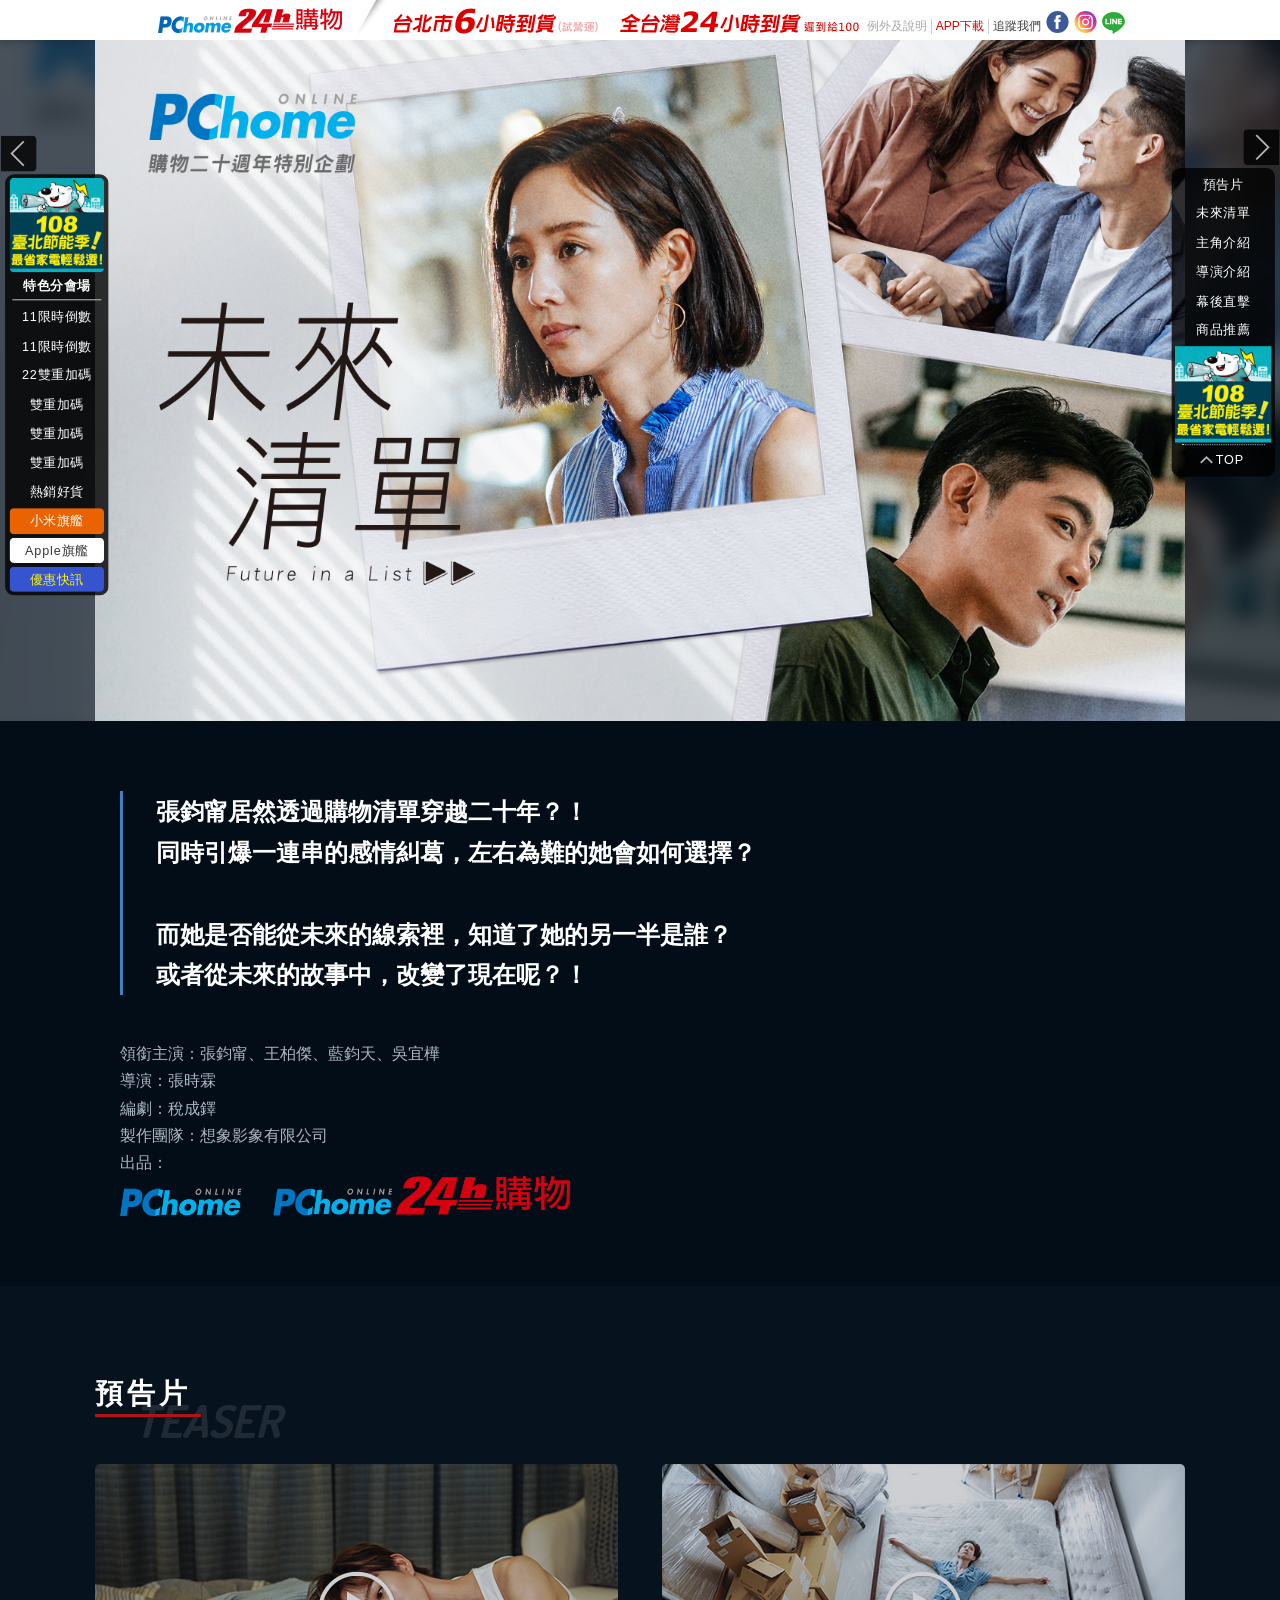
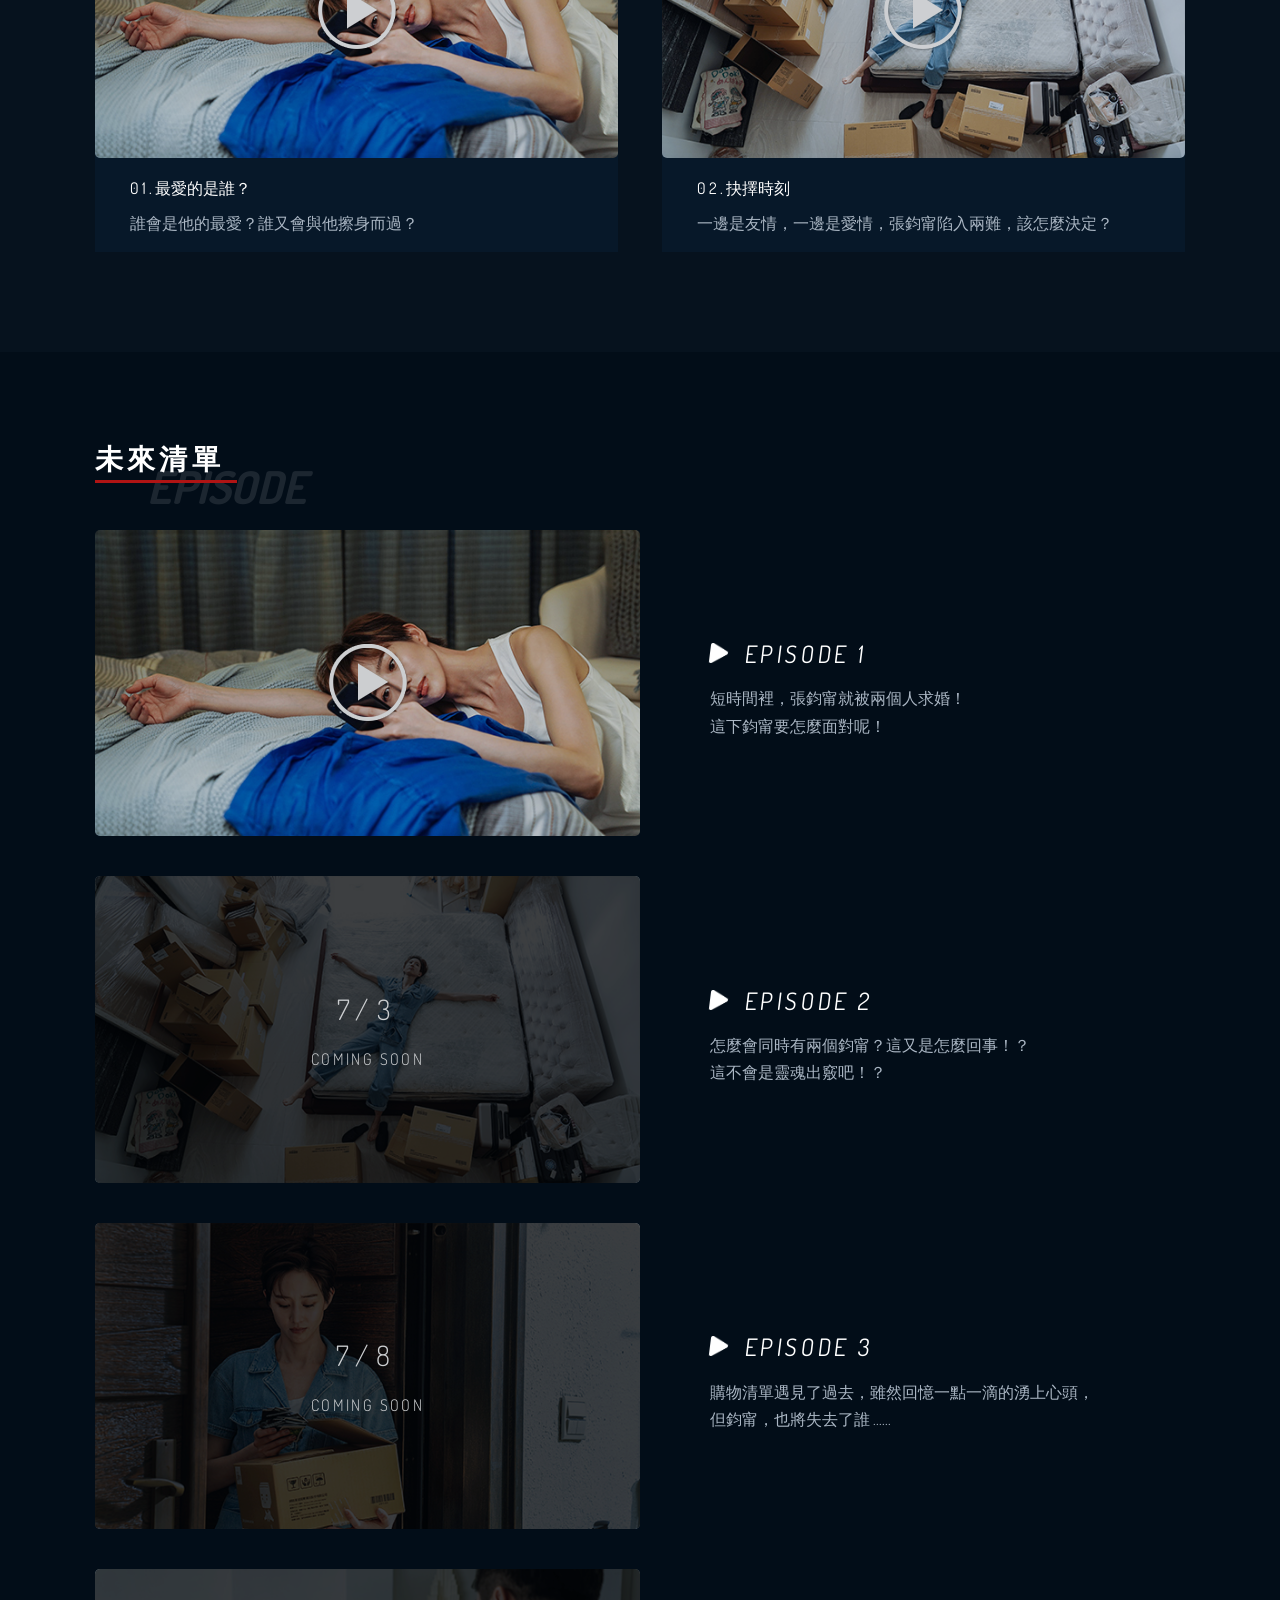
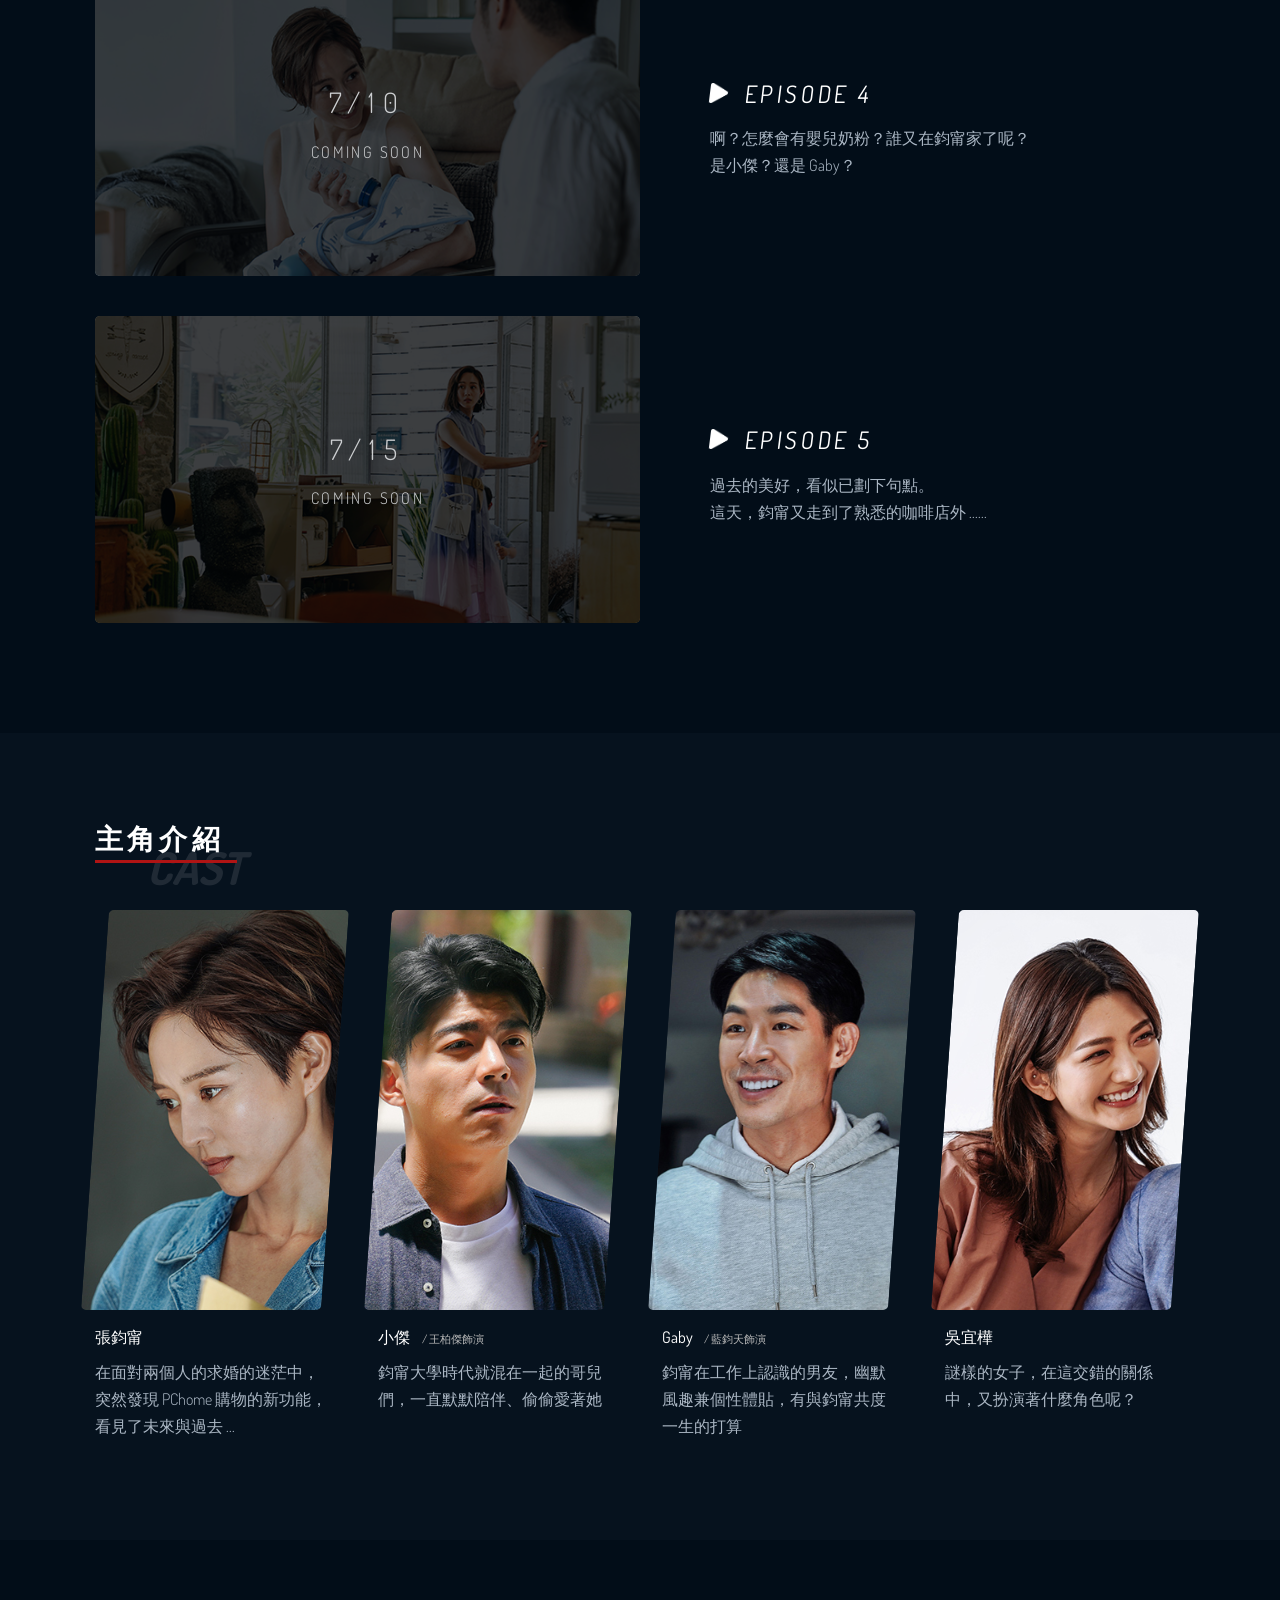
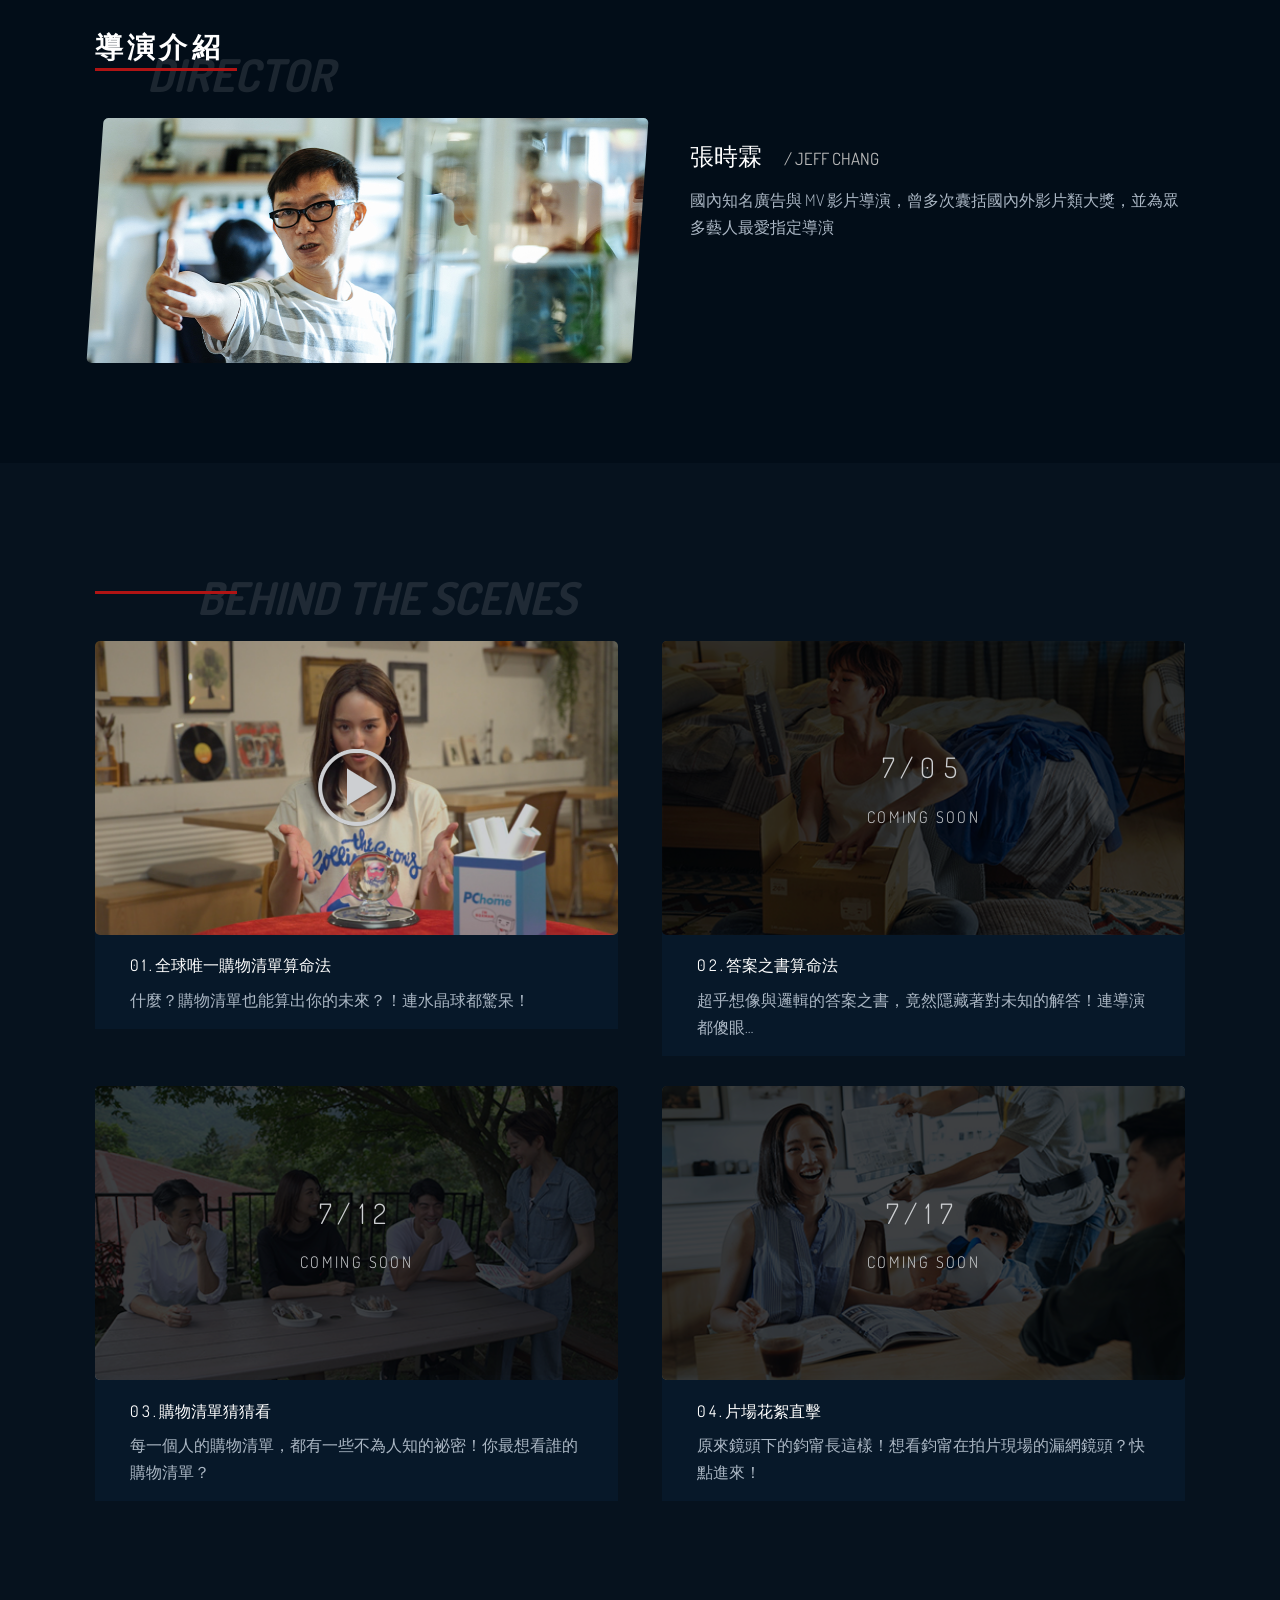
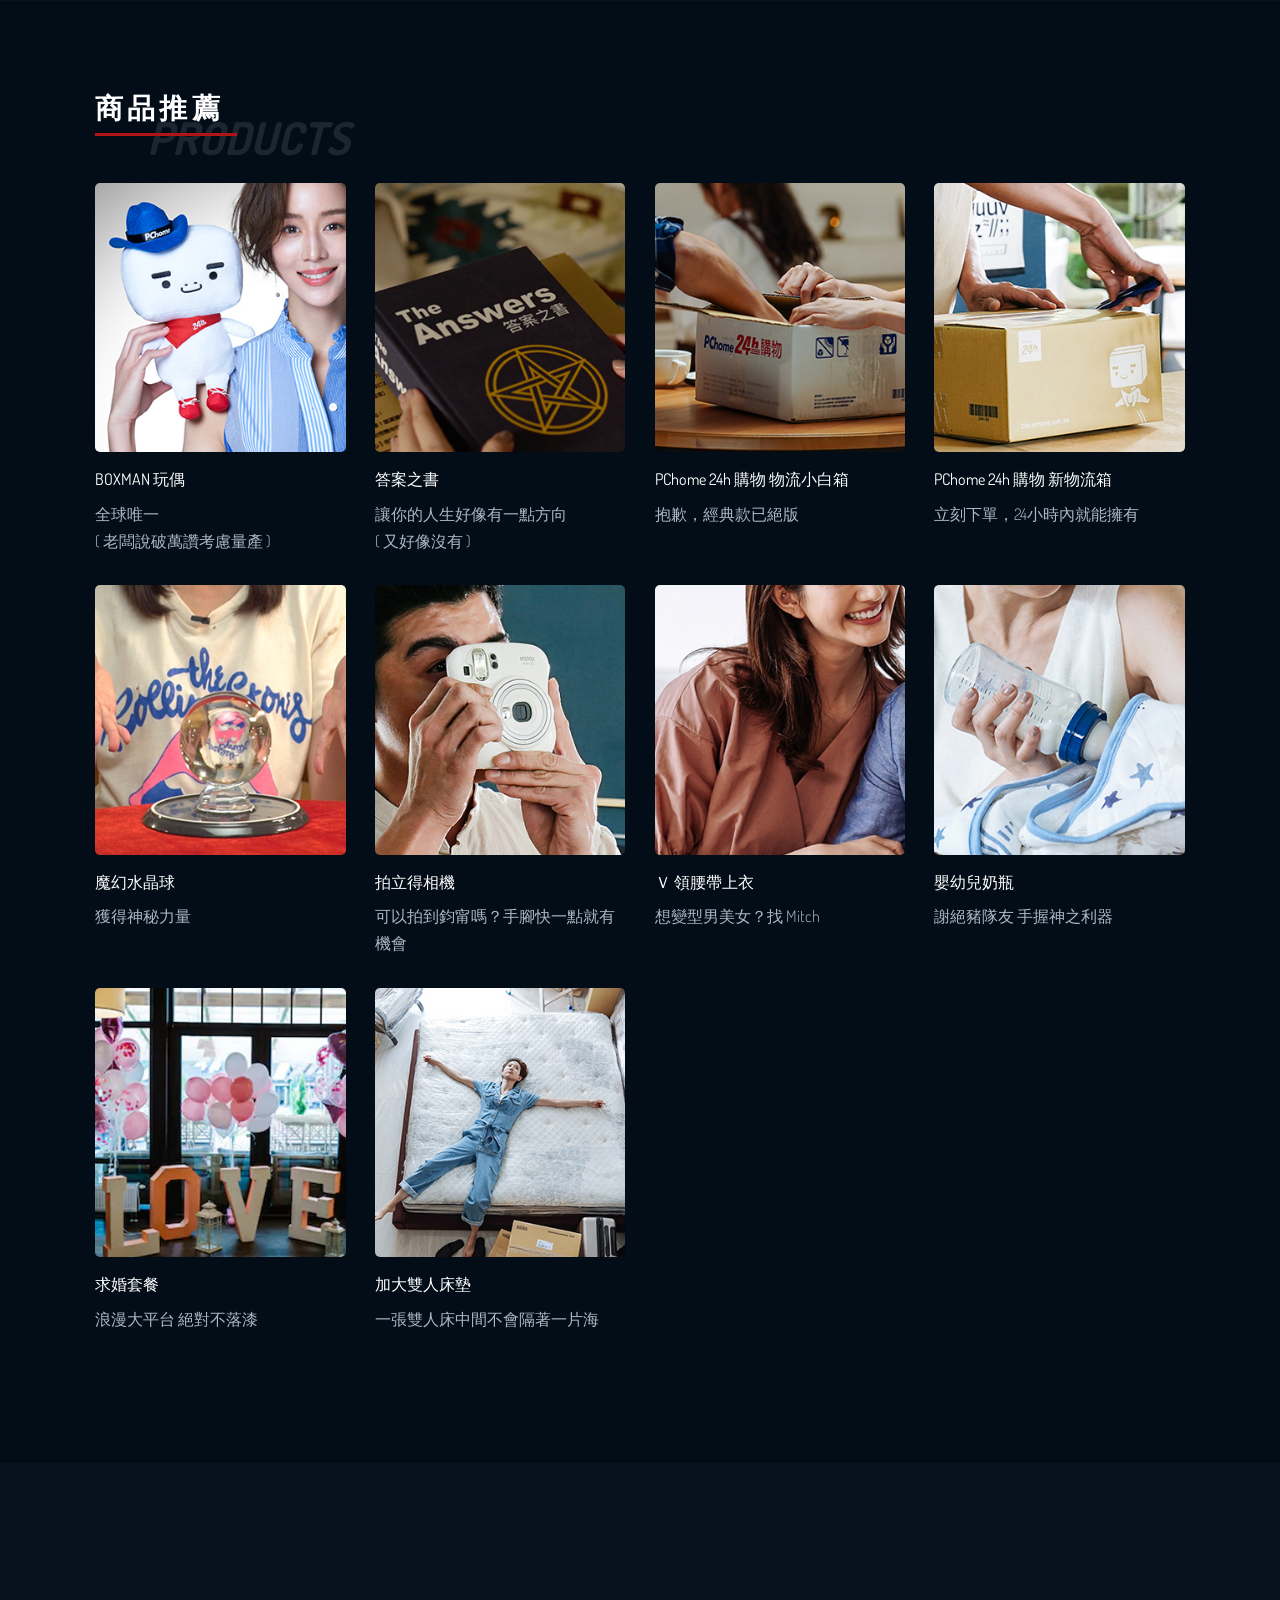
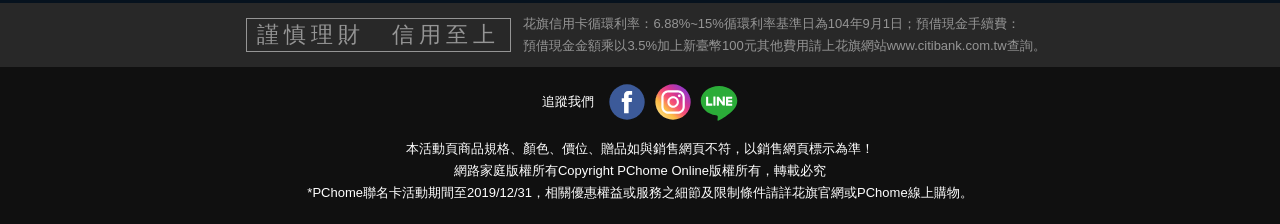
==== public/index.html @ 4753875a "update" ====
<!DOCTYPE html>
<html lang="en">

<head>
  <meta http-equiv="Content-Type" content="text/html; charset=utf-8" />
  <title>【PChome24h購物】</title>
  <meta property="og:title" content="【PChome24h購物】">
  <meta property="og:description" content="台北市6小時到貨(試營運)，全台灣24小時到貨！" />
  <meta property="og:image" content="https://a.ecimg.tw/css/2016/style/images/v201607/sitelogo/h24.png">
  <link rel="apple-touch-icon" type="image/x-icon" href="https://e.ecimg.tw/img/icon/24-64x64.ico" sizes="64x64" />
  <link rel="icon" type="image/x-icon" href="https://e.ecimg.tw/img/icon/24-64x64.ico" sizes="64x64" />
  <link rel="icon" type="image/x-icon" href="https://e.ecimg.tw/img/icon/24-32x32.ico" sizes="32x32" />
  <link rel="icon" type="image/x-icon" href="https://e.ecimg.tw/img/icon/24-16x16.ico" sizes="16x16" />
  <meta http-equiv="X-UA-Compatible" content="IE=edge,chrome=1">
  <meta name="renderer" content="webkit|ie-comp|ie-stand">
  <meta name="format-detection" content="telephone=no">
  <meta name="format-detection" content="address=no">
  <meta name="viewport" content="width=device-width, initial-scale=1, maximum-scale=1, user-scalable=no">
  <meta name="viewport"
    content="width=device-width, initial-scale=1.0, maximum-scale=1.0, shrink-to-fit=no, user-scalable=0">


  <!-- CSS -->
  <link rel="stylesheet" href="css/lib.css">


  <link rel="stylesheet" href="css/all.css">

  <!-- Google Tag Manager -->
  <script>
    window.dataLayer = window.dataLayer || [];
    window.dataLayer.push({
      'site': '24h'
    });
    window.dataLayer && window.dataLayer.push({
      'event': 'custom.event.pageview'
    });
  </script>
  <!-- Google Tag Manager -->
  <script>
    (function (w, d, s, l, i) {
      w[l] = w[l] || [];
      w[l].push({
        'gtm.start': new Date().getTime(),
        event: 'gtm.js'
      });
      var f = d.getElementsByTagName(s)[0],
        j = d.createElement(s),
        dl = l != 'dataLayer' ? '&l=' + l : '';
      j.async = true;
      j.src =
        'https://www.googletagmanager.com/gtm.js?id=' + i + dl;
      f.parentNode.insertBefore(j, f);
    })(window, document, 'script', 'dataLayer', 'GTM-TKSM5PF');
  </script>
  <!-- End Google Tag Manager -->


</head>

<body>
  <!-- Google Tag Manager (noscript) -->
  <noscript><iframe src="https://www.googletagmanager.com/ns.html?id=GTM-TKSM5PF" height="0" width="0"
      style="display:none;visibility:hidden"></iframe></noscript>
  <!-- End Google Tag Manager (noscript) -->

  <!-- Header -->
  <ul class="container-fluid d-flex justify-content-center header" id="top">
    <li class="pc"><a href="https://24h.pchome.com.tw/"><img src="img/header_01.png"></a></li>
    <li class="pc"><a href="https://ecvip.pchome.com.tw/?m=myaccount&f=show24hHelp"><img src="img/header_02.png"></a>
    </li>
    <li class="pc note"><a href="https://ecvip.pchome.com.tw/?m=myaccount&f=show24hHelp">例外及說明</a></li>
    <li class="pc appDonload"><span>APP下載</span>
      <div class="appQRcode"><a href="https://24h.m.pchome.com.tw/appget.php" target="_blank"><img
            src="img/QRCode.png"></a></div>
    </li>
    <li class="pc social">
      追蹤我們
    </li>
    <li class="pc icons">
      <a href="https://www.facebook.com/pchome24h/" target="_blank"><img src="img/fb_new.svg"></a>
      <a href="https://www.instagram.com/pchome24h/" target="_blank"><img src="img/ig_new.svg"></a>
      <a href="https://line.me/R/ti/p/@pchome24h" target="_blank"><img src="img/line_new.svg"></a>
    </li>
    <li class="d-flex mb">
      <a class="d-flex align-items-center" href="https://24h.m.pchome.com.tw/"><img src="img/24HLOGO.png"
          class="logo"></a>
    </li>
  </ul>
  <!-- END // Header -->

  <!-- 右側選單 (手機置頂) -->
  <div class="right_menu d-flex align-items-end flex-column">
    <div class="arrow_box"><span class="arrow arRight"></span></div>
    <ul class="menu_box radius_M">
      <li><a href="#section-teaser">預告片</a></li>
      <li><a href="#section-episode">未來清單</a></li>
      <li><a href="#section-cast">主角介紹</a></li>
      <li><a href="#section-director">導演介紹</a></li>
      <li><a href="#section-behind">幕後直擊</a></li>
      <li><a href="#section-products">商品推薦</a></li>
      <li class="banner"><a href="1113"><img src="img/demo.jpg"> </a></li>
      <li class="gotop"><a href="#top"><span class="arrow arUp"></span>TOP</a></li>
    </ul>
  </div>
  <div class="gotopMB">
    <a href="#top"><span class="arrow arUp"></span>TOP</a>
  </div>
  <!-- END // 右側選單 -->

  <!-- 左側選單 (手機置底) -->
  <div class="left_menu d-flex align-items-start flex-column">
    <div class="arrow_box"><span class="arrow arLeft"></span></div>
    <ul class="menu_box radius_M ">
      <li class="banner"><a href="1113"><img src="img/demo.jpg"> </a></li>
      <li class="subtitle">
        <dt>特色分會場</dt>
      </li>
      <li><a href="#01">11限時倒數</a></li>
      <li><a href="#01">11限時倒數</a></li>
      <li><a href="#02">22雙重加碼</a></li>
      <li><a href="#02">雙重加碼</a></li>
      <li><a href="#02">雙重加碼</a></li>
      <li><a href="#02">雙重加碼</a></li>
      <li><a href="#03">熱銷好貨</a></li>
      <li class="act_01">
        <a href="//shopping.pchome.com.tw/19/mi" target="_blank">小米旗艦</a>
      </li>
      <li class="act_02">
        <a href="//shopping.pchome.com.tw/19/apple" target="_blank">Apple旗艦</a>
      </li>
      <li class="act_03">
        <a href="//shopping.pchome.com.tw/activity/collection.htm" target="_blank">優惠快訊</a>
      </li>
    </ul>
    <!-- 手機置底主選單 -->
    <ul class="main_menu">
      <li>
        <a href="https://shopping.pchome.com.tw/19/main"><img src="img/sidebar_icon1.png">主會場</a>
      </li>
      <li class="subevent">
        <a href="javascript:;"><img src="img/sidebar_icon2.png">分會場</a>
      </li>
    </ul>
  </div>
  <!-- END // 左側選單 -->


  <!-- navbar -->
  <header id='header'>
</header>
  <!-- navbar END -->

  <!-- contents -->
  
<!-- content -->
<main>
  <div id="pop" class='hide'>
    <div class="bg"></div>
    <div class="videoWrap"></div>
  </div>
  

  <div class="mainContainer">



    <section class='hero' id='section-index'>
      <div class="bg"></div>
      <div class="container">
        <img src="./img/kv.jpg" alt="">
      </div>
    </section>

    <section class='info-section'>
      <div class="container">
        <div class="outline ">張鈞甯居然透過購物清單穿越二十年？！<br>
          同時引爆一連串的感情糾葛，左右為難的她會如何選擇？<br>
          <br>
          而她是否能從未來的線索裡，知道了她的另一半是誰？<br>
          或者從未來的故事中，改變了現在呢？！<br>
        </div>
        <div class="cast tempHide">
          領銜主演：張鈞甯、王柏傑、藍鈞天、吳宜樺<br>
          導演：張時霖<br>
          編劇：稅成鐸<br>
          製作團隊：想象影象有限公司<br>
          出品：
        </div>
        <div class="producer tempHide">
          <img src="./img/pchome24.png" alt="">
        </div>
      </div>
    </section>

    <section id='section-teaser'>
      <div class="container">
        <div class="s-title ">
          <h2 class="t1 tempHide left">預告片</h2>
          <div class="t2 tempHide right">Teaser</div>
        </div>
        <div class="pc-list film-list">
          <div class="pc-list-item vBtn tempHide" data-vid='V6pksVyk620'>
            <div class="img round-bd play-icon" style="background-image: url('./img/f-1.jpg');"></div>
            <div class="info">
              <h3 class="info-title">0 1 . 最愛的是誰？</h3>
              <p class="info-txt">誰會是他的最愛？誰又會與他擦身而過？</p>
            </div>
          </div>
          <div class="pc-list-item vBtn tempHide" data-vid='V6pksVyk620'>
            <div class="img round-bd play-icon" style="background-image: url('./img/f-2.jpg');"></div>
            <div class="info">
              <h3 class="info-title">0 2 . 抉擇時刻</h3>
              <p class="info-txt">一邊是友情，一邊是愛情，張鈞甯陷入兩難，該怎麼決定？</p>
            </div>
          </div>
        </div>
      </div>
    </section>


    <!-- 未來清單 -->

    <section id='section-episode'>
      <div class="container">
        <div class="s-title ">
          <h2 class="t1 tempHide left">未來清單</h2>
          <div class="t2 tempHide right">Episode</div>
        </div>
        <div class="pc-list film-list-2 film-list">
          <div class="pc-list-item tempHide vBtn" data-vid='V6pksVyk620'>
            <div class="img round-bd play-icon" style="background-image: url('./img/f-1.jpg');"></div>
            <div class="info">
              <h3 class="info-title"><i class="i-play"></i>EPISODE 1</h3>
              <p class="info-txt">短時間裡，張鈞甯就被兩個人求婚！<br>
                這下鈞甯要怎麼面對呢！

              </p>
            </div>
          </div>
          <div class="pc-list-item tempHide vBtn" data-vid=''>
            <div class="img round-bd " style="background-image: url('./img/f-2.jpg');">
              <div class="note">
                <div class="date">7/3</div>
                <div class="note-txt">coming soon</div>
              </div>
            </div>
            <div class="info">
              <h3 class="info-title"><i class="i-play"></i>EPISODE 2</h3>
              <p class="info-txt">怎麼會同時有兩個鈞甯？這又是怎麼回事！？<br>
                這不會是靈魂出竅吧！？
              </p>
            </div>
          </div>
          <div class="pc-list-item tempHide vBtn" data-vid=''>
            <div class="img round-bd " style="background-image: url('./img/f-3.jpg');">
              <div class="note">
                <div class="date">7/8</div>
                <div class="note-txt">coming soon</div>
              </div>
            </div>
            <div class="info">
              <h3 class="info-title"><i class="i-play"></i>EPISODE 3</h3>
              <p class="info-txt">購物清單遇見了過去，雖然回憶一點一滴的湧上心頭，<br>但鈞甯，也將失去了誰 ......


              </p>
            </div>
          </div>
          <div class="pc-list-item tempHide vBtn" data-vid=''>
            <div class="img round-bd " style="background-image: url('./img/f-4.jpg');">
              <div class="note">
                <div class="date">7/10</div>
                <div class="note-txt">coming soon</div>
              </div>
            </div>
            <div class="info">
              <h3 class="info-title"><i class="i-play"></i>EPISODE 4</h3>
              <p class="info-txt">啊？怎麼會有嬰兒奶粉？誰又在鈞甯家了呢？<br>
                是小傑？還是 Gaby？



              </p>
            </div>
          </div>
          <div class="pc-list-item tempHide vBtn" data-vid=''>
            <div class="img round-bd " style="background-image: url('./img/f-5.jpg');">
              <div class="note">
                <div class="date">7/15</div>
                <div class="note-txt">coming soon</div>
              </div>
            </div>
            <div class="info">
              <h3 class="info-title"><i class="i-play"></i>EPISODE 5</h3>
              <p class="info-txt">過去的美好，看似已劃下句點。<br>
                這天，鈞甯又走到了熟悉的咖啡店外 ......

              </p>
            </div>
          </div>
        </div>
      </div>
    </section>

    <!-- 主角介紹 -->


    <section id='section-cast'>
      <div class="container">
        <div class="s-title ">
          <h2 class="t1 tempHide left">主角介紹</h2>
          <div class="t2 tempHide right">CAST</div>
        </div>
        <div class="pc-list man-list">
          <div class="pc-list-item tempHide">
            <div class="img round-bd" style="background-image: url('./img/m-1.jpg');"></div>
            <div class="info">
              <h3 class="info-title">張鈞甯<span class="role"></span></h3>
              <p class="info-txt">在面對兩個人的求婚的迷茫中，突然發現 PChome 購物的新功能，看見了未來與過去 ...
              </p>
            </div>
          </div>
          <div class="pc-list-item tempHide">
            <div class="img round-bd" style="background-image: url('./img/m-2.jpg');"></div>
            <div class="info">
              <h3 class="info-title">小傑<span class="role">/ 王柏傑飾演</span></h3>
              <p class="info-txt">鈞甯大學時代就混在一起的哥兒們，一直默默陪伴、偷偷愛著她

              </p>
            </div>
          </div>
          <div class="pc-list-item tempHide">
            <div class="img round-bd" style="background-image: url('./img/m-3.jpg');"></div>
            <div class="info">
              <h3 class="info-title">Gaby<span class="role">/ 藍鈞天飾演</span></h3>
              <p class="info-txt">鈞甯在工作上認識的男友，幽默風趣兼個性體貼，有與鈞甯共度一生的打算

              </p>
            </div>
          </div>
          <div class="pc-list-item tempHide">
            <div class="img round-bd" style="background-image: url('./img/m-4.jpg');"></div>
            <div class="info">
              <h3 class="info-title">吳宜樺<span class="role"></span></h3>
              <p class="info-txt">謎樣的女子，在這交錯的關係中，又扮演著什麼角色呢？ </p>
            </div>
          </div>
        </div>
    </section>

    <!-- 導演介紹 -->

    <section id='section-director'>
      <div class="container">
        <div class="s-title ">
          <h2 class="t1 tempHide left">導演介紹</h2>
          <div class="t2 tempHide right">director</div>
        </div>
        <div class="pc-list man-list">
          <div class="pc-list-item director tempHide">
            <div class="img round-bd" style="background-image: url('./img/m-5.jpg');"></div>
            <div class="info">
              <h3 class="info-title ">張時霖 <span class="role">/ JEFF CHANG</span></h3>
              <p class="info-txt">國內知名廣告與 MV 影片導演，曾多次囊括國內外影片類大獎，並為眾多藝人最愛指定導演
              </p>
            </div>
          </div>
        </div>
    </section>

    <!-- 幕後直擊 -->

    <section id='section-behind'>
      <div class="container">
        <div class="s-title ">
          <h2 class="t1 tempHide left">幕後直擊</h2>
          <div class="t2 tempHide right">Behind the scenes</div>
        </div>
        <div class="pc-list film-list">
          <div class="pc-list-item tempHide vBtn" data-vid='V6pksVyk620'>
            <div class="img round-bd play-icon" style="background-image: url('./img/t-1.jpg');"></div>
            <div class="info">
              <h3 class="info-title">0 1 . 全球唯一購物清單算命法</h3>
              <p class="info-txt">什麼？購物清單也能算出你的未來？！連水晶球都驚呆！</p>
            </div>
          </div>
          <div class="pc-list-item tempHide vBtn" data-vid=''>
            <div class="img round-bd " style="background-image: url('./img/t-2.jpg');">
              <div class="note">
                <div class="date">7/05</div>
                <div class="note-txt">coming soon</div>
              </div>
            </div>
            <div class="info">
              <h3 class="info-title">0 2 . 答案之書算命法</h3>
              <p class="info-txt">超乎想像與邏輯的答案之書，竟然隱藏著對未知的解答！連導演都傻眼…
              </p>
            </div>
          </div>
          <div class="pc-list-item tempHide vBtn" data-vid=''>
            <div class="img round-bd " style="background-image: url('./img/t-3.jpg');">
              <div class="note">
                <div class="date">7/12</div>
                <div class="note-txt">coming soon</div>
              </div>
            </div>
            <div class="info">
              <h3 class="info-title">0 3 . 購物清單猜猜看
              </h3>
              <p class="info-txt">每一個人的購物清單，都有一些不為人知的祕密！你最想看誰的購物清單？

              </p>
            </div>
          </div>
          <div class="pc-list-item tempHide vBtn" data-vid=''>
            <div class="img round-bd " style="background-image: url('./img/t-4.jpg');">
              <div class="note">
                <div class="date">7/17</div>
                <div class="note-txt">coming soon</div>
              </div>
            </div>
            <div class="info">
              <h3 class="info-title">0 4 . 片場花絮直擊
              </h3>
              <p class="info-txt">原來鏡頭下的鈞甯長這樣！想看鈞甯在拍片現場的漏網鏡頭？快點進來！

              </p>
            </div>
          </div>
        </div>
    </section>

    <!-- 商品推薦 -->

    <section id='section-products'>
      <div class="container">
        <div class="s-title">
          <h2 class="t1 tempHide left"><i class="fas fa-gift"></i>商品推薦</h2>
          <div class="t2 tempHide right">Products</div>
        </div>
        <div class="pc-list pro-list">
          <div class="pc-list-item tempHide">
            <a href="https://mall.pchome.com.tw/prod/QFCY05-A900AQ4CT" target="_blank">
              <div class="img round-bd" style="background-image: url('./img/pro-1.jpg');"></div>
              <div class="info">
                <h3 class="info-title">BOXMAN 玩偶
                </h3>
                <p class="info-txt">全球唯一<br>
                  ( 老闆說破萬讚考慮量產 )
                </p>
              </div>
            </a>
          </div>
          <div class="pc-list-item tempHide">
            <a href="https://mall.pchome.com.tw/prod/QFCY05-A900AQ4JJ" target="_blank">
              <div class="img round-bd" style="background-image: url('./img/pro-2.jpg');"></div>
              <div class="info">
                <h3 class="info-title">答案之書
                </h3>
                <p class="info-txt">讓你的人生好像有一點方向 <br>( 又好像沒有 )
                </p>
              </div>
            </a>
          </div>
          <div class="pc-list-item tempHide">
            <a href="#" target="_blank">
              <div class="img round-bd" style="background-image: url('./img/pro-3.jpg');"></div>
              <div class="info">
                <h3 class="info-title">PChome 24h 購物
                  物流小白箱
                </h3>
                <p class="info-txt">抱歉，經典款已絕版
                </p>
              </div>
            </a>
          </div>
          <div class="pc-list-item tempHide">
            <a href="#" target="_blank">
              <div class="img round-bd" style="background-image: url('./img/pro-4.jpg');"></div>
              <div class="info">
                <h3 class="info-title">PChome 24h 購物
                  新物流箱
                </h3>
                <p class="info-txt">立刻下單，24小時內就能擁有
                </p>
              </div>
            </a>
          </div>
          <div class="pc-list-item tempHide">
            <a href="#" target="_blank">
              <div class="img round-bd" style="background-image: url('./img/pro-5.jpg');"></div>
              <div class="info">
                <h3 class="info-title">魔幻水晶球
                </h3>
                <p class="info-txt">獲得神秘力量
                </p>
              </div>
            </a>
          </div>
          <div class="pc-list-item tempHide">
            <a href="#" target="_blank">
              <div class="img round-bd" style="background-image: url('./img/pro-6.jpg');"></div>
              <div class="info">
                <h3 class="info-title">拍立得相機
                </h3>
                <p class="info-txt">可以拍到鈞甯嗎？手腳快一點就有機會</p>
              </div>
            </a>
          </div>
          <div class="pc-list-item tempHide">
            <a href="#" target="_blank">
              <div class="img round-bd" style="background-image: url('./img/pro-7.jpg');"></div>
              <div class="info">
                <h3 class="info-title">Ｖ 領腰帶上衣

                </h3>
                <p class="info-txt">想變型男美女？找 Mitch


                </p>
              </div>
            </a>
          </div>
          <div class="pc-list-item tempHide">
            <a href="#" target="_blank">
              <div class="img round-bd" style="background-image: url('./img/pro-8.jpg');"></div>
              <div class="info">
                <h3 class="info-title">嬰幼兒奶瓶

                </h3>
                <p class="info-txt">謝絕豬隊友 手握神之利器</p>
              </div>
            </a>
          </div>
          <div class="pc-list-item tempHide">
            <a href="#" target="_blank">
              <div class="img round-bd" style="background-image: url('./img/pro-9.jpg');"></div>
              <div class="info">
                <h3 class="info-title">求婚套餐

                </h3>
                <p class="info-txt">浪漫大平台
                  絕對不落漆

                </p>
              </div>
            </a>
          </div>
          <div class="pc-list-item tempHide">
            <a href="#" target="_blank">
              <div class="img round-bd" style="background-image: url('./img/pro-10.jpg');"></div>
              <div class="info">
                <h3 class="info-title">加大雙人床墊

                </h3>
                <p class="info-txt">一張雙人床中間不會隔著一片海

                </p>
              </div>
            </a>
          </div>


          <div class="pc-list-item"></div>
          <div class="pc-list-item"></div>
          <div class="pc-list-item"></div>
        </div>
      </div>
    </section>

    <!-- 導演介紹 -->

    <section id='section-director'>
      <div class="container">
        <!-- <div class="s-title ">
          <h2 class="t1 tempHide left">導演介紹</h2>
          <div class="t2 tempHide right">director</div>
        </div> -->
        <img src="https://via.placeholder.com/1090x500" alt="">
    </section>
  </div>
</main>
  <!-- contents END -->


  <div class="d-flex justify-content-center d-flex align-items-center card_note">
    <div class="left">謹慎理財　信用至上</div>
    <ul class="right">
      <li>花旗信用卡循環利率：6.88%~15%循環利率基準日為104年9月1日；預借現金手續費：</li>
      <li>預借現金金額乘以3.5%加上新臺幣100元其他費用請上花旗網站www.citibank.com.tw查詢。</li>
    </ul>
  </div>

  <!-- Footer -->
  <div class="footer">
    <ul class="d-flex justify-content-center align-items-center mb-3">
      <li class="text">追蹤我們</li>
      <li><a href="https://www.facebook.com/pchome24h/" target="_blank"><img src="img/fb_new.svg"></a></li>
      <li><a href="https://www.instagram.com/pchome24h/" target="_blank"><img src="img/ig_new.svg"></a></li>
      <li><a href="https://line.me/R/ti/p/@pchome24h" target="_blank"><img src="img/line_new.svg"></a></li>
    </ul>
    <p>本活動頁商品規格、顏色、價位、贈品如與銷售網頁不符，以銷售網頁標示為準！</p>
    <p>網路家庭版權所有Copyright PChome Online版權所有，轉載必究</p>
    <p>*PChome聯名卡活動期間至2019/12/31，相關優惠權益或服務之細節及限制條件請詳花旗官網或PChome線上購物。</p>
  </div>
  <!-- END // Footer -->




  <script src="js/lib.js"></script>
  <!-- js -->
  <script src="js/all.js"></script>
  <!-- js END-->
</body>

</html>
---- public/css/lib.css ----
@charset "UTF-8";/*!
 * Bootstrap v4.2.1 (https://getbootstrap.com/)
 * Copyright 2011-2018 The Bootstrap Authors
 * Copyright 2011-2018 Twitter, Inc.
 * Licensed under MIT (https://github.com/twbs/bootstrap/blob/master/LICENSE)
 */:root{--blue:#007bff;--indigo:#6610f2;--purple:#6f42c1;--pink:#e83e8c;--red:#dc3545;--orange:#fd7e14;--yellow:#ffc107;--green:#28a745;--teal:#20c997;--cyan:#17a2b8;--white:#fff;--gray:#6c757d;--gray-dark:#343a40;--primary:#007bff;--secondary:#6c757d;--success:#28a745;--info:#17a2b8;--warning:#ffc107;--danger:#dc3545;--light:#f8f9fa;--dark:#343a40;--breakpoint-xs:0;--breakpoint-sm:576px;--breakpoint-md:768px;--breakpoint-lg:992px;--breakpoint-xl:1200px;--font-family-sans-serif:-apple-system,BlinkMacSystemFont,"Segoe UI",Roboto,"Helvetica Neue",Arial,"Noto Sans",sans-serif,"Apple Color Emoji","Segoe UI Emoji","Segoe UI Symbol","Noto Color Emoji";--font-family-monospace:SFMono-Regular,Menlo,Monaco,Consolas,"Liberation Mono","Courier New",monospace}*,::after,::before{box-sizing:border-box}html{font-family:sans-serif;line-height:1.15;-webkit-text-size-adjust:100%;-webkit-tap-highlight-color:transparent}article,aside,figcaption,figure,footer,header,hgroup,main,nav,section{display:block}body{margin:0;font-family:-apple-system,BlinkMacSystemFont,"Segoe UI",Roboto,"Helvetica Neue",Arial,"Noto Sans",sans-serif,"Apple Color Emoji","Segoe UI Emoji","Segoe UI Symbol","Noto Color Emoji";font-size:1rem;font-weight:400;line-height:1.5;color:#212529;text-align:left;background-color:#fff}[tabindex="-1"]:focus{outline:0!important}hr{box-sizing:content-box;height:0;overflow:visible}h1,h2,h3,h4,h5,h6{margin-top:0;margin-bottom:.5rem}p{margin-top:0;margin-bottom:1rem}abbr[data-original-title],abbr[title]{text-decoration:underline;-webkit-text-decoration:underline dotted;text-decoration:underline dotted;cursor:help;border-bottom:0;text-decoration-skip-ink:none}address{margin-bottom:1rem;font-style:normal;line-height:inherit}dl,ol,ul{margin-top:0;margin-bottom:1rem}ol ol,ol ul,ul ol,ul ul{margin-bottom:0}dt{font-weight:700}dd{margin-bottom:.5rem;margin-left:0}blockquote{margin:0 0 1rem}b,strong{font-weight:bolder}small{font-size:80%}sub,sup{position:relative;font-size:75%;line-height:0;vertical-align:baseline}sub{bottom:-.25em}sup{top:-.5em}a{color:#007bff;text-decoration:none;background-color:transparent}a:hover{color:#0056b3;text-decoration:underline}a:not([href]):not([tabindex]){color:inherit;text-decoration:none}a:not([href]):not([tabindex]):focus,a:not([href]):not([tabindex]):hover{color:inherit;text-decoration:none}a:not([href]):not([tabindex]):focus{outline:0}code,kbd,pre,samp{font-family:SFMono-Regular,Menlo,Monaco,Consolas,"Liberation Mono","Courier New",monospace;font-size:1em}pre{margin-top:0;margin-bottom:1rem;overflow:auto}figure{margin:0 0 1rem}img{vertical-align:middle;border-style:none}svg{overflow:hidden;vertical-align:middle}table{border-collapse:collapse}caption{padding-top:.75rem;padding-bottom:.75rem;color:#6c757d;text-align:left;caption-side:bottom}th{text-align:inherit}label{display:inline-block;margin-bottom:.5rem}button{border-radius:0}button:focus{outline:1px dotted;outline:5px auto -webkit-focus-ring-color}button,input,optgroup,select,textarea{margin:0;font-family:inherit;font-size:inherit;line-height:inherit}button,input{overflow:visible}button,select{text-transform:none}[type=button],[type=reset],[type=submit],button{-webkit-appearance:button}[type=button]::-moz-focus-inner,[type=reset]::-moz-focus-inner,[type=submit]::-moz-focus-inner,button::-moz-focus-inner{padding:0;border-style:none}input[type=checkbox],input[type=radio]{box-sizing:border-box;padding:0}input[type=date],input[type=datetime-local],input[type=month],input[type=time]{-webkit-appearance:listbox}textarea{overflow:auto;resize:vertical}fieldset{min-width:0;padding:0;margin:0;border:0}legend{display:block;width:100%;max-width:100%;padding:0;margin-bottom:.5rem;font-size:1.5rem;line-height:inherit;color:inherit;white-space:normal}progress{vertical-align:baseline}[type=number]::-webkit-inner-spin-button,[type=number]::-webkit-outer-spin-button{height:auto}[type=search]{outline-offset:-2px;-webkit-appearance:none}[type=search]::-webkit-search-decoration{-webkit-appearance:none}::-webkit-file-upload-button{font:inherit;-webkit-appearance:button}output{display:inline-block}summary{display:list-item;cursor:pointer}template{display:none}[hidden]{display:none!important}.h1,.h2,.h3,.h4,.h5,.h6,h1,h2,h3,h4,h5,h6{margin-bottom:.5rem;font-family:inherit;font-weight:500;line-height:1.2;color:inherit}.h1,h1{font-size:2.5rem}.h2,h2{font-size:2rem}.h3,h3{font-size:1.75rem}.h4,h4{font-size:1.5rem}.h5,h5{font-size:1.25rem}.h6,h6{font-size:1rem}.lead{font-size:1.25rem;font-weight:300}.display-1{font-size:6rem;font-weight:300;line-height:1.2}.display-2{font-size:5.5rem;font-weight:300;line-height:1.2}.display-3{font-size:4.5rem;font-weight:300;line-height:1.2}.display-4{font-size:3.5rem;font-weight:300;line-height:1.2}hr{margin-top:1rem;margin-bottom:1rem;border:0;border-top:1px solid rgba(0,0,0,.1)}.small,small{font-size:80%;font-weight:400}.mark,mark{padding:.2em;background-color:#fcf8e3}.list-unstyled{padding-left:0;list-style:none}.list-inline{padding-left:0;list-style:none}.list-inline-item{display:inline-block}.list-inline-item:not(:last-child){margin-right:.5rem}.initialism{font-size:90%;text-transform:uppercase}.blockquote{margin-bottom:1rem;font-size:1.25rem}.blockquote-footer{display:block;font-size:80%;color:#6c757d}.blockquote-footer::before{content:"\2014\00A0"}.img-fluid{max-width:100%;height:auto}.img-thumbnail{padding:.25rem;background-color:#fff;border:1px solid #dee2e6;border-radius:.25rem;max-width:100%;height:auto}.figure{display:inline-block}.figure-img{margin-bottom:.5rem;line-height:1}.figure-caption{font-size:90%;color:#6c757d}code{font-size:87.5%;color:#e83e8c;word-break:break-word}a>code{color:inherit}kbd{padding:.2rem .4rem;font-size:87.5%;color:#fff;background-color:#212529;border-radius:.2rem}kbd kbd{padding:0;font-size:100%;font-weight:700}pre{display:block;font-size:87.5%;color:#212529}pre code{font-size:inherit;color:inherit;word-break:normal}.pre-scrollable{max-height:340px;overflow-y:scroll}.container{width:100%;padding-right:15px;padding-left:15px;margin-right:auto;margin-left:auto}@media (min-width:576px){.container{max-width:540px}}@media (min-width:768px){.container{max-width:720px}}@media (min-width:992px){.container{max-width:960px}}@media (min-width:1200px){.container{max-width:1140px}}.container-fluid{width:100%;padding-right:15px;padding-left:15px;margin-right:auto;margin-left:auto}.row{display:-ms-flexbox;display:flex;-ms-flex-wrap:wrap;flex-wrap:wrap;margin-right:-15px;margin-left:-15px}.no-gutters{margin-right:0;margin-left:0}.no-gutters>.col,.no-gutters>[class*=col-]{padding-right:0;padding-left:0}.col,.col-1,.col-10,.col-11,.col-12,.col-2,.col-3,.col-4,.col-5,.col-6,.col-7,.col-8,.col-9,.col-auto,.col-lg,.col-lg-1,.col-lg-10,.col-lg-11,.col-lg-12,.col-lg-2,.col-lg-3,.col-lg-4,.col-lg-5,.col-lg-6,.col-lg-7,.col-lg-8,.col-lg-9,.col-lg-auto,.col-md,.col-md-1,.col-md-10,.col-md-11,.col-md-12,.col-md-2,.col-md-3,.col-md-4,.col-md-5,.col-md-6,.col-md-7,.col-md-8,.col-md-9,.col-md-auto,.col-sm,.col-sm-1,.col-sm-10,.col-sm-11,.col-sm-12,.col-sm-2,.col-sm-3,.col-sm-4,.col-sm-5,.col-sm-6,.col-sm-7,.col-sm-8,.col-sm-9,.col-sm-auto,.col-xl,.col-xl-1,.col-xl-10,.col-xl-11,.col-xl-12,.col-xl-2,.col-xl-3,.col-xl-4,.col-xl-5,.col-xl-6,.col-xl-7,.col-xl-8,.col-xl-9,.col-xl-auto{position:relative;width:100%;padding-right:15px;padding-left:15px}.col{-ms-flex-preferred-size:0;flex-basis:0;-ms-flex-positive:1;flex-grow:1;max-width:100%}.col-auto{-ms-flex:0 0 auto;flex:0 0 auto;width:auto;max-width:100%}.col-1{-ms-flex:0 0 8.333333%;flex:0 0 8.333333%;max-width:8.333333%}.col-2{-ms-flex:0 0 16.666667%;flex:0 0 16.666667%;max-width:16.666667%}.col-3{-ms-flex:0 0 25%;flex:0 0 25%;max-width:25%}.col-4{-ms-flex:0 0 33.333333%;flex:0 0 33.333333%;max-width:33.333333%}.col-5{-ms-flex:0 0 41.666667%;flex:0 0 41.666667%;max-width:41.666667%}.col-6{-ms-flex:0 0 50%;flex:0 0 50%;max-width:50%}.col-7{-ms-flex:0 0 58.333333%;flex:0 0 58.333333%;max-width:58.333333%}.col-8{-ms-flex:0 0 66.666667%;flex:0 0 66.666667%;max-width:66.666667%}.col-9{-ms-flex:0 0 75%;flex:0 0 75%;max-width:75%}.col-10{-ms-flex:0 0 83.333333%;flex:0 0 83.333333%;max-width:83.333333%}.col-11{-ms-flex:0 0 91.666667%;flex:0 0 91.666667%;max-width:91.666667%}.col-12{-ms-flex:0 0 100%;flex:0 0 100%;max-width:100%}.order-first{-ms-flex-order:-1;order:-1}.order-last{-ms-flex-order:13;order:13}.order-0{-ms-flex-order:0;order:0}.order-1{-ms-flex-order:1;order:1}.order-2{-ms-flex-order:2;order:2}.order-3{-ms-flex-order:3;order:3}.order-4{-ms-flex-order:4;order:4}.order-5{-ms-flex-order:5;order:5}.order-6{-ms-flex-order:6;order:6}.order-7{-ms-flex-order:7;order:7}.order-8{-ms-flex-order:8;order:8}.order-9{-ms-flex-order:9;order:9}.order-10{-ms-flex-order:10;order:10}.order-11{-ms-flex-order:11;order:11}.order-12{-ms-flex-order:12;order:12}.offset-1{margin-left:8.333333%}.offset-2{margin-left:16.666667%}.offset-3{margin-left:25%}.offset-4{margin-left:33.333333%}.offset-5{margin-left:41.666667%}.offset-6{margin-left:50%}.offset-7{margin-left:58.333333%}.offset-8{margin-left:66.666667%}.offset-9{margin-left:75%}.offset-10{margin-left:83.333333%}.offset-11{margin-left:91.666667%}@media (min-width:576px){.col-sm{-ms-flex-preferred-size:0;flex-basis:0;-ms-flex-positive:1;flex-grow:1;max-width:100%}.col-sm-auto{-ms-flex:0 0 auto;flex:0 0 auto;width:auto;max-width:100%}.col-sm-1{-ms-flex:0 0 8.333333%;flex:0 0 8.333333%;max-width:8.333333%}.col-sm-2{-ms-flex:0 0 16.666667%;flex:0 0 16.666667%;max-width:16.666667%}.col-sm-3{-ms-flex:0 0 25%;flex:0 0 25%;max-width:25%}.col-sm-4{-ms-flex:0 0 33.333333%;flex:0 0 33.333333%;max-width:33.333333%}.col-sm-5{-ms-flex:0 0 41.666667%;flex:0 0 41.666667%;max-width:41.666667%}.col-sm-6{-ms-flex:0 0 50%;flex:0 0 50%;max-width:50%}.col-sm-7{-ms-flex:0 0 58.333333%;flex:0 0 58.333333%;max-width:58.333333%}.col-sm-8{-ms-flex:0 0 66.666667%;flex:0 0 66.666667%;max-width:66.666667%}.col-sm-9{-ms-flex:0 0 75%;flex:0 0 75%;max-width:75%}.col-sm-10{-ms-flex:0 0 83.333333%;flex:0 0 83.333333%;max-width:83.333333%}.col-sm-11{-ms-flex:0 0 91.666667%;flex:0 0 91.666667%;max-width:91.666667%}.col-sm-12{-ms-flex:0 0 100%;flex:0 0 100%;max-width:100%}.order-sm-first{-ms-flex-order:-1;order:-1}.order-sm-last{-ms-flex-order:13;order:13}.order-sm-0{-ms-flex-order:0;order:0}.order-sm-1{-ms-flex-order:1;order:1}.order-sm-2{-ms-flex-order:2;order:2}.order-sm-3{-ms-flex-order:3;order:3}.order-sm-4{-ms-flex-order:4;order:4}.order-sm-5{-ms-flex-order:5;order:5}.order-sm-6{-ms-flex-order:6;order:6}.order-sm-7{-ms-flex-order:7;order:7}.order-sm-8{-ms-flex-order:8;order:8}.order-sm-9{-ms-flex-order:9;order:9}.order-sm-10{-ms-flex-order:10;order:10}.order-sm-11{-ms-flex-order:11;order:11}.order-sm-12{-ms-flex-order:12;order:12}.offset-sm-0{margin-left:0}.offset-sm-1{margin-left:8.333333%}.offset-sm-2{margin-left:16.666667%}.offset-sm-3{margin-left:25%}.offset-sm-4{margin-left:33.333333%}.offset-sm-5{margin-left:41.666667%}.offset-sm-6{margin-left:50%}.offset-sm-7{margin-left:58.333333%}.offset-sm-8{margin-left:66.666667%}.offset-sm-9{margin-left:75%}.offset-sm-10{margin-left:83.333333%}.offset-sm-11{margin-left:91.666667%}}@media (min-width:768px){.col-md{-ms-flex-preferred-size:0;flex-basis:0;-ms-flex-positive:1;flex-grow:1;max-width:100%}.col-md-auto{-ms-flex:0 0 auto;flex:0 0 auto;width:auto;max-width:100%}.col-md-1{-ms-flex:0 0 8.333333%;flex:0 0 8.333333%;max-width:8.333333%}.col-md-2{-ms-flex:0 0 16.666667%;flex:0 0 16.666667%;max-width:16.666667%}.col-md-3{-ms-flex:0 0 25%;flex:0 0 25%;max-width:25%}.col-md-4{-ms-flex:0 0 33.333333%;flex:0 0 33.333333%;max-width:33.333333%}.col-md-5{-ms-flex:0 0 41.666667%;flex:0 0 41.666667%;max-width:41.666667%}.col-md-6{-ms-flex:0 0 50%;flex:0 0 50%;max-width:50%}.col-md-7{-ms-flex:0 0 58.333333%;flex:0 0 58.333333%;max-width:58.333333%}.col-md-8{-ms-flex:0 0 66.666667%;flex:0 0 66.666667%;max-width:66.666667%}.col-md-9{-ms-flex:0 0 75%;flex:0 0 75%;max-width:75%}.col-md-10{-ms-flex:0 0 83.333333%;flex:0 0 83.333333%;max-width:83.333333%}.col-md-11{-ms-flex:0 0 91.666667%;flex:0 0 91.666667%;max-width:91.666667%}.col-md-12{-ms-flex:0 0 100%;flex:0 0 100%;max-width:100%}.order-md-first{-ms-flex-order:-1;order:-1}.order-md-last{-ms-flex-order:13;order:13}.order-md-0{-ms-flex-order:0;order:0}.order-md-1{-ms-flex-order:1;order:1}.order-md-2{-ms-flex-order:2;order:2}.order-md-3{-ms-flex-order:3;order:3}.order-md-4{-ms-flex-order:4;order:4}.order-md-5{-ms-flex-order:5;order:5}.order-md-6{-ms-flex-order:6;order:6}.order-md-7{-ms-flex-order:7;order:7}.order-md-8{-ms-flex-order:8;order:8}.order-md-9{-ms-flex-order:9;order:9}.order-md-10{-ms-flex-order:10;order:10}.order-md-11{-ms-flex-order:11;order:11}.order-md-12{-ms-flex-order:12;order:12}.offset-md-0{margin-left:0}.offset-md-1{margin-left:8.333333%}.offset-md-2{margin-left:16.666667%}.offset-md-3{margin-left:25%}.offset-md-4{margin-left:33.333333%}.offset-md-5{margin-left:41.666667%}.offset-md-6{margin-left:50%}.offset-md-7{margin-left:58.333333%}.offset-md-8{margin-left:66.666667%}.offset-md-9{margin-left:75%}.offset-md-10{margin-left:83.333333%}.offset-md-11{margin-left:91.666667%}}@media (min-width:992px){.col-lg{-ms-flex-preferred-size:0;flex-basis:0;-ms-flex-positive:1;flex-grow:1;max-width:100%}.col-lg-auto{-ms-flex:0 0 auto;flex:0 0 auto;width:auto;max-width:100%}.col-lg-1{-ms-flex:0 0 8.333333%;flex:0 0 8.333333%;max-width:8.333333%}.col-lg-2{-ms-flex:0 0 16.666667%;flex:0 0 16.666667%;max-width:16.666667%}.col-lg-3{-ms-flex:0 0 25%;flex:0 0 25%;max-width:25%}.col-lg-4{-ms-flex:0 0 33.333333%;flex:0 0 33.333333%;max-width:33.333333%}.col-lg-5{-ms-flex:0 0 41.666667%;flex:0 0 41.666667%;max-width:41.666667%}.col-lg-6{-ms-flex:0 0 50%;flex:0 0 50%;max-width:50%}.col-lg-7{-ms-flex:0 0 58.333333%;flex:0 0 58.333333%;max-width:58.333333%}.col-lg-8{-ms-flex:0 0 66.666667%;flex:0 0 66.666667%;max-width:66.666667%}.col-lg-9{-ms-flex:0 0 75%;flex:0 0 75%;max-width:75%}.col-lg-10{-ms-flex:0 0 83.333333%;flex:0 0 83.333333%;max-width:83.333333%}.col-lg-11{-ms-flex:0 0 91.666667%;flex:0 0 91.666667%;max-width:91.666667%}.col-lg-12{-ms-flex:0 0 100%;flex:0 0 100%;max-width:100%}.order-lg-first{-ms-flex-order:-1;order:-1}.order-lg-last{-ms-flex-order:13;order:13}.order-lg-0{-ms-flex-order:0;order:0}.order-lg-1{-ms-flex-order:1;order:1}.order-lg-2{-ms-flex-order:2;order:2}.order-lg-3{-ms-flex-order:3;order:3}.order-lg-4{-ms-flex-order:4;order:4}.order-lg-5{-ms-flex-order:5;order:5}.order-lg-6{-ms-flex-order:6;order:6}.order-lg-7{-ms-flex-order:7;order:7}.order-lg-8{-ms-flex-order:8;order:8}.order-lg-9{-ms-flex-order:9;order:9}.order-lg-10{-ms-flex-order:10;order:10}.order-lg-11{-ms-flex-order:11;order:11}.order-lg-12{-ms-flex-order:12;order:12}.offset-lg-0{margin-left:0}.offset-lg-1{margin-left:8.333333%}.offset-lg-2{margin-left:16.666667%}.offset-lg-3{margin-left:25%}.offset-lg-4{margin-left:33.333333%}.offset-lg-5{margin-left:41.666667%}.offset-lg-6{margin-left:50%}.offset-lg-7{margin-left:58.333333%}.offset-lg-8{margin-left:66.666667%}.offset-lg-9{margin-left:75%}.offset-lg-10{margin-left:83.333333%}.offset-lg-11{margin-left:91.666667%}}@media (min-width:1200px){.col-xl{-ms-flex-preferred-size:0;flex-basis:0;-ms-flex-positive:1;flex-grow:1;max-width:100%}.col-xl-auto{-ms-flex:0 0 auto;flex:0 0 auto;width:auto;max-width:100%}.col-xl-1{-ms-flex:0 0 8.333333%;flex:0 0 8.333333%;max-width:8.333333%}.col-xl-2{-ms-flex:0 0 16.666667%;flex:0 0 16.666667%;max-width:16.666667%}.col-xl-3{-ms-flex:0 0 25%;flex:0 0 25%;max-width:25%}.col-xl-4{-ms-flex:0 0 33.333333%;flex:0 0 33.333333%;max-width:33.333333%}.col-xl-5{-ms-flex:0 0 41.666667%;flex:0 0 41.666667%;max-width:41.666667%}.col-xl-6{-ms-flex:0 0 50%;flex:0 0 50%;max-width:50%}.col-xl-7{-ms-flex:0 0 58.333333%;flex:0 0 58.333333%;max-width:58.333333%}.col-xl-8{-ms-flex:0 0 66.666667%;flex:0 0 66.666667%;max-width:66.666667%}.col-xl-9{-ms-flex:0 0 75%;flex:0 0 75%;max-width:75%}.col-xl-10{-ms-flex:0 0 83.333333%;flex:0 0 83.333333%;max-width:83.333333%}.col-xl-11{-ms-flex:0 0 91.666667%;flex:0 0 91.666667%;max-width:91.666667%}.col-xl-12{-ms-flex:0 0 100%;flex:0 0 100%;max-width:100%}.order-xl-first{-ms-flex-order:-1;order:-1}.order-xl-last{-ms-flex-order:13;order:13}.order-xl-0{-ms-flex-order:0;order:0}.order-xl-1{-ms-flex-order:1;order:1}.order-xl-2{-ms-flex-order:2;order:2}.order-xl-3{-ms-flex-order:3;order:3}.order-xl-4{-ms-flex-order:4;order:4}.order-xl-5{-ms-flex-order:5;order:5}.order-xl-6{-ms-flex-order:6;order:6}.order-xl-7{-ms-flex-order:7;order:7}.order-xl-8{-ms-flex-order:8;order:8}.order-xl-9{-ms-flex-order:9;order:9}.order-xl-10{-ms-flex-order:10;order:10}.order-xl-11{-ms-flex-order:11;order:11}.order-xl-12{-ms-flex-order:12;order:12}.offset-xl-0{margin-left:0}.offset-xl-1{margin-left:8.333333%}.offset-xl-2{margin-left:16.666667%}.offset-xl-3{margin-left:25%}.offset-xl-4{margin-left:33.333333%}.offset-xl-5{margin-left:41.666667%}.offset-xl-6{margin-left:50%}.offset-xl-7{margin-left:58.333333%}.offset-xl-8{margin-left:66.666667%}.offset-xl-9{margin-left:75%}.offset-xl-10{margin-left:83.333333%}.offset-xl-11{margin-left:91.666667%}}.table{width:100%;margin-bottom:1rem;background-color:transparent}.table td,.table th{padding:.75rem;vertical-align:top;border-top:1px solid #dee2e6}.table thead th{vertical-align:bottom;border-bottom:2px solid #dee2e6}.table tbody+tbody{border-top:2px solid #dee2e6}.table .table{background-color:#fff}.table-sm td,.table-sm th{padding:.3rem}.table-bordered{border:1px solid #dee2e6}.table-bordered td,.table-bordered th{border:1px solid #dee2e6}.table-bordered thead td,.table-bordered thead th{border-bottom-width:2px}.table-borderless tbody+tbody,.table-borderless td,.table-borderless th,.table-borderless thead th{border:0}.table-striped tbody tr:nth-of-type(odd){background-color:rgba(0,0,0,.05)}.table-hover tbody tr:hover{background-color:rgba(0,0,0,.075)}.table-primary,.table-primary>td,.table-primary>th{background-color:#b8daff}.table-primary tbody+tbody,.table-primary td,.table-primary th,.table-primary thead th{border-color:#7abaff}.table-hover .table-primary:hover{background-color:#9fcdff}.table-hover .table-primary:hover>td,.table-hover .table-primary:hover>th{background-color:#9fcdff}.table-secondary,.table-secondary>td,.table-secondary>th{background-color:#d6d8db}.table-secondary tbody+tbody,.table-secondary td,.table-secondary th,.table-secondary thead th{border-color:#b3b7bb}.table-hover .table-secondary:hover{background-color:#c8cbcf}.table-hover .table-secondary:hover>td,.table-hover .table-secondary:hover>th{background-color:#c8cbcf}.table-success,.table-success>td,.table-success>th{background-color:#c3e6cb}.table-success tbody+tbody,.table-success td,.table-success th,.table-success thead th{border-color:#8fd19e}.table-hover .table-success:hover{background-color:#b1dfbb}.table-hover .table-success:hover>td,.table-hover .table-success:hover>th{background-color:#b1dfbb}.table-info,.table-info>td,.table-info>th{background-color:#bee5eb}.table-info tbody+tbody,.table-info td,.table-info th,.table-info thead th{border-color:#86cfda}.table-hover .table-info:hover{background-color:#abdde5}.table-hover .table-info:hover>td,.table-hover .table-info:hover>th{background-color:#abdde5}.table-warning,.table-warning>td,.table-warning>th{background-color:#ffeeba}.table-warning tbody+tbody,.table-warning td,.table-warning th,.table-warning thead th{border-color:#ffdf7e}.table-hover .table-warning:hover{background-color:#ffe8a1}.table-hover .table-warning:hover>td,.table-hover .table-warning:hover>th{background-color:#ffe8a1}.table-danger,.table-danger>td,.table-danger>th{background-color:#f5c6cb}.table-danger tbody+tbody,.table-danger td,.table-danger th,.table-danger thead th{border-color:#ed969e}.table-hover .table-danger:hover{background-color:#f1b0b7}.table-hover .table-danger:hover>td,.table-hover .table-danger:hover>th{background-color:#f1b0b7}.table-light,.table-light>td,.table-light>th{background-color:#fdfdfe}.table-light tbody+tbody,.table-light td,.table-light th,.table-light thead th{border-color:#fbfcfc}.table-hover .table-light:hover{background-color:#ececf6}.table-hover .table-light:hover>td,.table-hover .table-light:hover>th{background-color:#ececf6}.table-dark,.table-dark>td,.table-dark>th{background-color:#c6c8ca}.table-dark tbody+tbody,.table-dark td,.table-dark th,.table-dark thead th{border-color:#95999c}.table-hover .table-dark:hover{background-color:#b9bbbe}.table-hover .table-dark:hover>td,.table-hover .table-dark:hover>th{background-color:#b9bbbe}.table-active,.table-active>td,.table-active>th{background-color:rgba(0,0,0,.075)}.table-hover .table-active:hover{background-color:rgba(0,0,0,.075)}.table-hover .table-active:hover>td,.table-hover .table-active:hover>th{background-color:rgba(0,0,0,.075)}.table .thead-dark th{color:#fff;background-color:#212529;border-color:#32383e}.table .thead-light th{color:#495057;background-color:#e9ecef;border-color:#dee2e6}.table-dark{color:#fff;background-color:#212529}.table-dark td,.table-dark th,.table-dark thead th{border-color:#32383e}.table-dark.table-bordered{border:0}.table-dark.table-striped tbody tr:nth-of-type(odd){background-color:rgba(255,255,255,.05)}.table-dark.table-hover tbody tr:hover{background-color:rgba(255,255,255,.075)}@media (max-width:575.98px){.table-responsive-sm{display:block;width:100%;overflow-x:auto;-webkit-overflow-scrolling:touch;-ms-overflow-style:-ms-autohiding-scrollbar}.table-responsive-sm>.table-bordered{border:0}}@media (max-width:767.98px){.table-responsive-md{display:block;width:100%;overflow-x:auto;-webkit-overflow-scrolling:touch;-ms-overflow-style:-ms-autohiding-scrollbar}.table-responsive-md>.table-bordered{border:0}}@media (max-width:991.98px){.table-responsive-lg{display:block;width:100%;overflow-x:auto;-webkit-overflow-scrolling:touch;-ms-overflow-style:-ms-autohiding-scrollbar}.table-responsive-lg>.table-bordered{border:0}}@media (max-width:1199.98px){.table-responsive-xl{display:block;width:100%;overflow-x:auto;-webkit-overflow-scrolling:touch;-ms-overflow-style:-ms-autohiding-scrollbar}.table-responsive-xl>.table-bordered{border:0}}.table-responsive{display:block;width:100%;overflow-x:auto;-webkit-overflow-scrolling:touch;-ms-overflow-style:-ms-autohiding-scrollbar}.table-responsive>.table-bordered{border:0}.form-control{display:block;width:100%;height:calc(2.25rem + 2px);padding:.375rem .75rem;font-size:1rem;font-weight:400;line-height:1.5;color:#495057;background-color:#fff;background-clip:padding-box;border:1px solid #ced4da;border-radius:.25rem;transition:border-color .15s ease-in-out,box-shadow .15s ease-in-out}@media screen and (prefers-reduced-motion:reduce){.form-control{transition:none}}.form-control::-ms-expand{background-color:transparent;border:0}.form-control:focus{color:#495057;background-color:#fff;border-color:#80bdff;outline:0;box-shadow:0 0 0 .2rem rgba(0,123,255,.25)}.form-control::-webkit-input-placeholder{color:#6c757d;opacity:1}.form-control::-moz-placeholder{color:#6c757d;opacity:1}.form-control:-ms-input-placeholder{color:#6c757d;opacity:1}.form-control::-ms-input-placeholder{color:#6c757d;opacity:1}.form-control::placeholder{color:#6c757d;opacity:1}.form-control:disabled,.form-control[readonly]{background-color:#e9ecef;opacity:1}select.form-control:focus::-ms-value{color:#495057;background-color:#fff}.form-control-file,.form-control-range{display:block;width:100%}.col-form-label{padding-top:calc(.375rem + 1px);padding-bottom:calc(.375rem + 1px);margin-bottom:0;font-size:inherit;line-height:1.5}.col-form-label-lg{padding-top:calc(.5rem + 1px);padding-bottom:calc(.5rem + 1px);font-size:1.25rem;line-height:1.5}.col-form-label-sm{padding-top:calc(.25rem + 1px);padding-bottom:calc(.25rem + 1px);font-size:.875rem;line-height:1.5}.form-control-plaintext{display:block;width:100%;padding-top:.375rem;padding-bottom:.375rem;margin-bottom:0;line-height:1.5;color:#212529;background-color:transparent;border:solid transparent;border-width:1px 0}.form-control-plaintext.form-control-lg,.form-control-plaintext.form-control-sm{padding-right:0;padding-left:0}.form-control-sm{height:calc(1.8125rem + 2px);padding:.25rem .5rem;font-size:.875rem;line-height:1.5;border-radius:.2rem}.form-control-lg{height:calc(2.875rem + 2px);padding:.5rem 1rem;font-size:1.25rem;line-height:1.5;border-radius:.3rem}select.form-control[multiple],select.form-control[size]{height:auto}textarea.form-control{height:auto}.form-group{margin-bottom:1rem}.form-text{display:block;margin-top:.25rem}.form-row{display:-ms-flexbox;display:flex;-ms-flex-wrap:wrap;flex-wrap:wrap;margin-right:-5px;margin-left:-5px}.form-row>.col,.form-row>[class*=col-]{padding-right:5px;padding-left:5px}.form-check{position:relative;display:block;padding-left:1.25rem}.form-check-input{position:absolute;margin-top:.3rem;margin-left:-1.25rem}.form-check-input:disabled~.form-check-label{color:#6c757d}.form-check-label{margin-bottom:0}.form-check-inline{display:-ms-inline-flexbox;display:inline-flex;-ms-flex-align:center;align-items:center;padding-left:0;margin-right:.75rem}.form-check-inline .form-check-input{position:static;margin-top:0;margin-right:.3125rem;margin-left:0}.valid-feedback{display:none;width:100%;margin-top:.25rem;font-size:80%;color:#28a745}.valid-tooltip{position:absolute;top:100%;z-index:5;display:none;max-width:100%;padding:.25rem .5rem;margin-top:.1rem;font-size:.875rem;line-height:1.5;color:#fff;background-color:rgba(40,167,69,.9);border-radius:.25rem}.form-control.is-valid,.was-validated .form-control:valid{border-color:#28a745;padding-right:2.25rem;background-repeat:no-repeat;background-position:center right calc(2.25rem / 4);background-size:calc(2.25rem / 2) calc(2.25rem / 2);background-image:url("data:image/svg+xml,%3csvg xmlns='http://www.w3.org/2000/svg' viewBox='0 0 8 8'%3e%3cpath fill='%2328a745' d='M2.3 6.73L.6 4.53c-.4-1.04.46-1.4 1.1-.8l1.1 1.4 3.4-3.8c.6-.63 1.6-.27 1.2.7l-4 4.6c-.43.5-.8.4-1.1.1z'/%3e%3c/svg%3e")}.form-control.is-valid:focus,.was-validated .form-control:valid:focus{border-color:#28a745;box-shadow:0 0 0 .2rem rgba(40,167,69,.25)}.form-control.is-valid~.valid-feedback,.form-control.is-valid~.valid-tooltip,.was-validated .form-control:valid~.valid-feedback,.was-validated .form-control:valid~.valid-tooltip{display:block}.was-validated textarea.form-control:valid,textarea.form-control.is-valid{padding-right:2.25rem;background-position:top calc(2.25rem / 4) right calc(2.25rem / 4)}.custom-select.is-valid,.was-validated .custom-select:valid{border-color:#28a745;padding-right:3.4375rem;background:url("data:image/svg+xml,%3csvg xmlns='http://www.w3.org/2000/svg' viewBox='0 0 4 5'%3e%3cpath fill='%23343a40' d='M2 0L0 2h4zm0 5L0 3h4z'/%3e%3c/svg%3e") no-repeat right .75rem center/8px 10px,url("data:image/svg+xml,%3csvg xmlns='http://www.w3.org/2000/svg' viewBox='0 0 8 8'%3e%3cpath fill='%2328a745' d='M2.3 6.73L.6 4.53c-.4-1.04.46-1.4 1.1-.8l1.1 1.4 3.4-3.8c.6-.63 1.6-.27 1.2.7l-4 4.6c-.43.5-.8.4-1.1.1z'/%3e%3c/svg%3e") no-repeat center right 1.75rem/1.125rem 1.125rem}.custom-select.is-valid:focus,.was-validated .custom-select:valid:focus{border-color:#28a745;box-shadow:0 0 0 .2rem rgba(40,167,69,.25)}.custom-select.is-valid~.valid-feedback,.custom-select.is-valid~.valid-tooltip,.was-validated .custom-select:valid~.valid-feedback,.was-validated .custom-select:valid~.valid-tooltip{display:block}.form-control-file.is-valid~.valid-feedback,.form-control-file.is-valid~.valid-tooltip,.was-validated .form-control-file:valid~.valid-feedback,.was-validated .form-control-file:valid~.valid-tooltip{display:block}.form-check-input.is-valid~.form-check-label,.was-validated .form-check-input:valid~.form-check-label{color:#28a745}.form-check-input.is-valid~.valid-feedback,.form-check-input.is-valid~.valid-tooltip,.was-validated .form-check-input:valid~.valid-feedback,.was-validated .form-check-input:valid~.valid-tooltip{display:block}.custom-control-input.is-valid~.custom-control-label,.was-validated .custom-control-input:valid~.custom-control-label{color:#28a745}.custom-control-input.is-valid~.custom-control-label::before,.was-validated .custom-control-input:valid~.custom-control-label::before{border-color:#28a745}.custom-control-input.is-valid~.valid-feedback,.custom-control-input.is-valid~.valid-tooltip,.was-validated .custom-control-input:valid~.valid-feedback,.was-validated .custom-control-input:valid~.valid-tooltip{display:block}.custom-control-input.is-valid:checked~.custom-control-label::before,.was-validated .custom-control-input:valid:checked~.custom-control-label::before{border-color:#34ce57;background-color:#34ce57}.custom-control-input.is-valid:focus~.custom-control-label::before,.was-validated .custom-control-input:valid:focus~.custom-control-label::before{box-shadow:0 0 0 .2rem rgba(40,167,69,.25)}.custom-control-input.is-valid:focus:not(:checked)~.custom-control-label::before,.was-validated .custom-control-input:valid:focus:not(:checked)~.custom-control-label::before{border-color:#28a745}.custom-file-input.is-valid~.custom-file-label,.was-validated .custom-file-input:valid~.custom-file-label{border-color:#28a745}.custom-file-input.is-valid~.valid-feedback,.custom-file-input.is-valid~.valid-tooltip,.was-validated .custom-file-input:valid~.valid-feedback,.was-validated .custom-file-input:valid~.valid-tooltip{display:block}.custom-file-input.is-valid:focus~.custom-file-label,.was-validated .custom-file-input:valid:focus~.custom-file-label{border-color:#28a745;box-shadow:0 0 0 .2rem rgba(40,167,69,.25)}.invalid-feedback{display:none;width:100%;margin-top:.25rem;font-size:80%;color:#dc3545}.invalid-tooltip{position:absolute;top:100%;z-index:5;display:none;max-width:100%;padding:.25rem .5rem;margin-top:.1rem;font-size:.875rem;line-height:1.5;color:#fff;background-color:rgba(220,53,69,.9);border-radius:.25rem}.form-control.is-invalid,.was-validated .form-control:invalid{border-color:#dc3545;padding-right:2.25rem;background-repeat:no-repeat;background-position:center right calc(2.25rem / 4);background-size:calc(2.25rem / 2) calc(2.25rem / 2);background-image:url("data:image/svg+xml,%3csvg xmlns='http://www.w3.org/2000/svg' fill='%23dc3545' viewBox='-2 -2 7 7'%3e%3cpath stroke='%23d9534f' d='M0 0l3 3m0-3L0 3'/%3e%3ccircle r='.5'/%3e%3ccircle cx='3' r='.5'/%3e%3ccircle cy='3' r='.5'/%3e%3ccircle cx='3' cy='3' r='.5'/%3e%3c/svg%3E")}.form-control.is-invalid:focus,.was-validated .form-control:invalid:focus{border-color:#dc3545;box-shadow:0 0 0 .2rem rgba(220,53,69,.25)}.form-control.is-invalid~.invalid-feedback,.form-control.is-invalid~.invalid-tooltip,.was-validated .form-control:invalid~.invalid-feedback,.was-validated .form-control:invalid~.invalid-tooltip{display:block}.was-validated textarea.form-control:invalid,textarea.form-control.is-invalid{padding-right:2.25rem;background-position:top calc(2.25rem / 4) right calc(2.25rem / 4)}.custom-select.is-invalid,.was-validated .custom-select:invalid{border-color:#dc3545;padding-right:3.4375rem;background:url("data:image/svg+xml,%3csvg xmlns='http://www.w3.org/2000/svg' viewBox='0 0 4 5'%3e%3cpath fill='%23343a40' d='M2 0L0 2h4zm0 5L0 3h4z'/%3e%3c/svg%3e") no-repeat right .75rem center/8px 10px,url("data:image/svg+xml,%3csvg xmlns='http://www.w3.org/2000/svg' fill='%23dc3545' viewBox='-2 -2 7 7'%3e%3cpath stroke='%23d9534f' d='M0 0l3 3m0-3L0 3'/%3e%3ccircle r='.5'/%3e%3ccircle cx='3' r='.5'/%3e%3ccircle cy='3' r='.5'/%3e%3ccircle cx='3' cy='3' r='.5'/%3e%3c/svg%3E") no-repeat center right 1.75rem/1.125rem 1.125rem}.custom-select.is-invalid:focus,.was-validated .custom-select:invalid:focus{border-color:#dc3545;box-shadow:0 0 0 .2rem rgba(220,53,69,.25)}.custom-select.is-invalid~.invalid-feedback,.custom-select.is-invalid~.invalid-tooltip,.was-validated .custom-select:invalid~.invalid-feedback,.was-validated .custom-select:invalid~.invalid-tooltip{display:block}.form-control-file.is-invalid~.invalid-feedback,.form-control-file.is-invalid~.invalid-tooltip,.was-validated .form-control-file:invalid~.invalid-feedback,.was-validated .form-control-file:invalid~.invalid-tooltip{display:block}.form-check-input.is-invalid~.form-check-label,.was-validated .form-check-input:invalid~.form-check-label{color:#dc3545}.form-check-input.is-invalid~.invalid-feedback,.form-check-input.is-invalid~.invalid-tooltip,.was-validated .form-check-input:invalid~.invalid-feedback,.was-validated .form-check-input:invalid~.invalid-tooltip{display:block}.custom-control-input.is-invalid~.custom-control-label,.was-validated .custom-control-input:invalid~.custom-control-label{color:#dc3545}.custom-control-input.is-invalid~.custom-control-label::before,.was-validated .custom-control-input:invalid~.custom-control-label::before{border-color:#dc3545}.custom-control-input.is-invalid~.invalid-feedback,.custom-control-input.is-invalid~.invalid-tooltip,.was-validated .custom-control-input:invalid~.invalid-feedback,.was-validated .custom-control-input:invalid~.invalid-tooltip{display:block}.custom-control-input.is-invalid:checked~.custom-control-label::before,.was-validated .custom-control-input:invalid:checked~.custom-control-label::before{border-color:#e4606d;background-color:#e4606d}.custom-control-input.is-invalid:focus~.custom-control-label::before,.was-validated .custom-control-input:invalid:focus~.custom-control-label::before{box-shadow:0 0 0 .2rem rgba(220,53,69,.25)}.custom-control-input.is-invalid:focus:not(:checked)~.custom-control-label::before,.was-validated .custom-control-input:invalid:focus:not(:checked)~.custom-control-label::before{border-color:#dc3545}.custom-file-input.is-invalid~.custom-file-label,.was-validated .custom-file-input:invalid~.custom-file-label{border-color:#dc3545}.custom-file-input.is-invalid~.invalid-feedback,.custom-file-input.is-invalid~.invalid-tooltip,.was-validated .custom-file-input:invalid~.invalid-feedback,.was-validated .custom-file-input:invalid~.invalid-tooltip{display:block}.custom-file-input.is-invalid:focus~.custom-file-label,.was-validated .custom-file-input:invalid:focus~.custom-file-label{border-color:#dc3545;box-shadow:0 0 0 .2rem rgba(220,53,69,.25)}.form-inline{display:-ms-flexbox;display:flex;-ms-flex-flow:row wrap;flex-flow:row wrap;-ms-flex-align:center;align-items:center}.form-inline .form-check{width:100%}@media (min-width:576px){.form-inline label{display:-ms-flexbox;display:flex;-ms-flex-align:center;align-items:center;-ms-flex-pack:center;justify-content:center;margin-bottom:0}.form-inline .form-group{display:-ms-flexbox;display:flex;-ms-flex:0 0 auto;flex:0 0 auto;-ms-flex-flow:row wrap;flex-flow:row wrap;-ms-flex-align:center;align-items:center;margin-bottom:0}.form-inline .form-control{display:inline-block;width:auto;vertical-align:middle}.form-inline .form-control-plaintext{display:inline-block}.form-inline .custom-select,.form-inline .input-group{width:auto}.form-inline .form-check{display:-ms-flexbox;display:flex;-ms-flex-align:center;align-items:center;-ms-flex-pack:center;justify-content:center;width:auto;padding-left:0}.form-inline .form-check-input{position:relative;margin-top:0;margin-right:.25rem;margin-left:0}.form-inline .custom-control{-ms-flex-align:center;align-items:center;-ms-flex-pack:center;justify-content:center}.form-inline .custom-control-label{margin-bottom:0}}.btn{display:inline-block;font-weight:400;color:#212529;text-align:center;vertical-align:middle;-webkit-user-select:none;-moz-user-select:none;-ms-user-select:none;user-select:none;background-color:transparent;border:1px solid transparent;padding:.375rem .75rem;font-size:1rem;line-height:1.5;border-radius:.25rem;transition:color .15s ease-in-out,background-color .15s ease-in-out,border-color .15s ease-in-out,box-shadow .15s ease-in-out}@media screen and (prefers-reduced-motion:reduce){.btn{transition:none}}.btn:hover{color:#212529;text-decoration:none}.btn.focus,.btn:focus{outline:0;box-shadow:0 0 0 .2rem rgba(0,123,255,.25)}.btn.disabled,.btn:disabled{opacity:.65}.btn:not(:disabled):not(.disabled){cursor:pointer}a.btn.disabled,fieldset:disabled a.btn{pointer-events:none}.btn-primary{color:#fff;background-color:#007bff;border-color:#007bff}.btn-primary:hover{color:#fff;background-color:#0069d9;border-color:#0062cc}.btn-primary.focus,.btn-primary:focus{box-shadow:0 0 0 .2rem rgba(38,143,255,.5)}.btn-primary.disabled,.btn-primary:disabled{color:#fff;background-color:#007bff;border-color:#007bff}.btn-primary:not(:disabled):not(.disabled).active,.btn-primary:not(:disabled):not(.disabled):active,.show>.btn-primary.dropdown-toggle{color:#fff;background-color:#0062cc;border-color:#005cbf}.btn-primary:not(:disabled):not(.disabled).active:focus,.btn-primary:not(:disabled):not(.disabled):active:focus,.show>.btn-primary.dropdown-toggle:focus{box-shadow:0 0 0 .2rem rgba(38,143,255,.5)}.btn-secondary{color:#fff;background-color:#6c757d;border-color:#6c757d}.btn-secondary:hover{color:#fff;background-color:#5a6268;border-color:#545b62}.btn-secondary.focus,.btn-secondary:focus{box-shadow:0 0 0 .2rem rgba(130,138,145,.5)}.btn-secondary.disabled,.btn-secondary:disabled{color:#fff;background-color:#6c757d;border-color:#6c757d}.btn-secondary:not(:disabled):not(.disabled).active,.btn-secondary:not(:disabled):not(.disabled):active,.show>.btn-secondary.dropdown-toggle{color:#fff;background-color:#545b62;border-color:#4e555b}.btn-secondary:not(:disabled):not(.disabled).active:focus,.btn-secondary:not(:disabled):not(.disabled):active:focus,.show>.btn-secondary.dropdown-toggle:focus{box-shadow:0 0 0 .2rem rgba(130,138,145,.5)}.btn-success{color:#fff;background-color:#28a745;border-color:#28a745}.btn-success:hover{color:#fff;background-color:#218838;border-color:#1e7e34}.btn-success.focus,.btn-success:focus{box-shadow:0 0 0 .2rem rgba(72,180,97,.5)}.btn-success.disabled,.btn-success:disabled{color:#fff;background-color:#28a745;border-color:#28a745}.btn-success:not(:disabled):not(.disabled).active,.btn-success:not(:disabled):not(.disabled):active,.show>.btn-success.dropdown-toggle{color:#fff;background-color:#1e7e34;border-color:#1c7430}.btn-success:not(:disabled):not(.disabled).active:focus,.btn-success:not(:disabled):not(.disabled):active:focus,.show>.btn-success.dropdown-toggle:focus{box-shadow:0 0 0 .2rem rgba(72,180,97,.5)}.btn-info{color:#fff;background-color:#17a2b8;border-color:#17a2b8}.btn-info:hover{color:#fff;background-color:#138496;border-color:#117a8b}.btn-info.focus,.btn-info:focus{box-shadow:0 0 0 .2rem rgba(58,176,195,.5)}.btn-info.disabled,.btn-info:disabled{color:#fff;background-color:#17a2b8;border-color:#17a2b8}.btn-info:not(:disabled):not(.disabled).active,.btn-info:not(:disabled):not(.disabled):active,.show>.btn-info.dropdown-toggle{color:#fff;background-color:#117a8b;border-color:#10707f}.btn-info:not(:disabled):not(.disabled).active:focus,.btn-info:not(:disabled):not(.disabled):active:focus,.show>.btn-info.dropdown-toggle:focus{box-shadow:0 0 0 .2rem rgba(58,176,195,.5)}.btn-warning{color:#212529;background-color:#ffc107;border-color:#ffc107}.btn-warning:hover{color:#212529;background-color:#e0a800;border-color:#d39e00}.btn-warning.focus,.btn-warning:focus{box-shadow:0 0 0 .2rem rgba(222,170,12,.5)}.btn-warning.disabled,.btn-warning:disabled{color:#212529;background-color:#ffc107;border-color:#ffc107}.btn-warning:not(:disabled):not(.disabled).active,.btn-warning:not(:disabled):not(.disabled):active,.show>.btn-warning.dropdown-toggle{color:#212529;background-color:#d39e00;border-color:#c69500}.btn-warning:not(:disabled):not(.disabled).active:focus,.btn-warning:not(:disabled):not(.disabled):active:focus,.show>.btn-warning.dropdown-toggle:focus{box-shadow:0 0 0 .2rem rgba(222,170,12,.5)}.btn-danger{color:#fff;background-color:#dc3545;border-color:#dc3545}.btn-danger:hover{color:#fff;background-color:#c82333;border-color:#bd2130}.btn-danger.focus,.btn-danger:focus{box-shadow:0 0 0 .2rem rgba(225,83,97,.5)}.btn-danger.disabled,.btn-danger:disabled{color:#fff;background-color:#dc3545;border-color:#dc3545}.btn-danger:not(:disabled):not(.disabled).active,.btn-danger:not(:disabled):not(.disabled):active,.show>.btn-danger.dropdown-toggle{color:#fff;background-color:#bd2130;border-color:#b21f2d}.btn-danger:not(:disabled):not(.disabled).active:focus,.btn-danger:not(:disabled):not(.disabled):active:focus,.show>.btn-danger.dropdown-toggle:focus{box-shadow:0 0 0 .2rem rgba(225,83,97,.5)}.btn-light{color:#212529;background-color:#f8f9fa;border-color:#f8f9fa}.btn-light:hover{color:#212529;background-color:#e2e6ea;border-color:#dae0e5}.btn-light.focus,.btn-light:focus{box-shadow:0 0 0 .2rem rgba(216,217,219,.5)}.btn-light.disabled,.btn-light:disabled{color:#212529;background-color:#f8f9fa;border-color:#f8f9fa}.btn-light:not(:disabled):not(.disabled).active,.btn-light:not(:disabled):not(.disabled):active,.show>.btn-light.dropdown-toggle{color:#212529;background-color:#dae0e5;border-color:#d3d9df}.btn-light:not(:disabled):not(.disabled).active:focus,.btn-light:not(:disabled):not(.disabled):active:focus,.show>.btn-light.dropdown-toggle:focus{box-shadow:0 0 0 .2rem rgba(216,217,219,.5)}.btn-dark{color:#fff;background-color:#343a40;border-color:#343a40}.btn-dark:hover{color:#fff;background-color:#23272b;border-color:#1d2124}.btn-dark.focus,.btn-dark:focus{box-shadow:0 0 0 .2rem rgba(82,88,93,.5)}.btn-dark.disabled,.btn-dark:disabled{color:#fff;background-color:#343a40;border-color:#343a40}.btn-dark:not(:disabled):not(.disabled).active,.btn-dark:not(:disabled):not(.disabled):active,.show>.btn-dark.dropdown-toggle{color:#fff;background-color:#1d2124;border-color:#171a1d}.btn-dark:not(:disabled):not(.disabled).active:focus,.btn-dark:not(:disabled):not(.disabled):active:focus,.show>.btn-dark.dropdown-toggle:focus{box-shadow:0 0 0 .2rem rgba(82,88,93,.5)}.btn-outline-primary{color:#007bff;border-color:#007bff}.btn-outline-primary:hover{color:#fff;background-color:#007bff;border-color:#007bff}.btn-outline-primary.focus,.btn-outline-primary:focus{box-shadow:0 0 0 .2rem rgba(0,123,255,.5)}.btn-outline-primary.disabled,.btn-outline-primary:disabled{color:#007bff;background-color:transparent}.btn-outline-primary:not(:disabled):not(.disabled).active,.btn-outline-primary:not(:disabled):not(.disabled):active,.show>.btn-outline-primary.dropdown-toggle{color:#fff;background-color:#007bff;border-color:#007bff}.btn-outline-primary:not(:disabled):not(.disabled).active:focus,.btn-outline-primary:not(:disabled):not(.disabled):active:focus,.show>.btn-outline-primary.dropdown-toggle:focus{box-shadow:0 0 0 .2rem rgba(0,123,255,.5)}.btn-outline-secondary{color:#6c757d;border-color:#6c757d}.btn-outline-secondary:hover{color:#fff;background-color:#6c757d;border-color:#6c757d}.btn-outline-secondary.focus,.btn-outline-secondary:focus{box-shadow:0 0 0 .2rem rgba(108,117,125,.5)}.btn-outline-secondary.disabled,.btn-outline-secondary:disabled{color:#6c757d;background-color:transparent}.btn-outline-secondary:not(:disabled):not(.disabled).active,.btn-outline-secondary:not(:disabled):not(.disabled):active,.show>.btn-outline-secondary.dropdown-toggle{color:#fff;background-color:#6c757d;border-color:#6c757d}.btn-outline-secondary:not(:disabled):not(.disabled).active:focus,.btn-outline-secondary:not(:disabled):not(.disabled):active:focus,.show>.btn-outline-secondary.dropdown-toggle:focus{box-shadow:0 0 0 .2rem rgba(108,117,125,.5)}.btn-outline-success{color:#28a745;border-color:#28a745}.btn-outline-success:hover{color:#fff;background-color:#28a745;border-color:#28a745}.btn-outline-success.focus,.btn-outline-success:focus{box-shadow:0 0 0 .2rem rgba(40,167,69,.5)}.btn-outline-success.disabled,.btn-outline-success:disabled{color:#28a745;background-color:transparent}.btn-outline-success:not(:disabled):not(.disabled).active,.btn-outline-success:not(:disabled):not(.disabled):active,.show>.btn-outline-success.dropdown-toggle{color:#fff;background-color:#28a745;border-color:#28a745}.btn-outline-success:not(:disabled):not(.disabled).active:focus,.btn-outline-success:not(:disabled):not(.disabled):active:focus,.show>.btn-outline-success.dropdown-toggle:focus{box-shadow:0 0 0 .2rem rgba(40,167,69,.5)}.btn-outline-info{color:#17a2b8;border-color:#17a2b8}.btn-outline-info:hover{color:#fff;background-color:#17a2b8;border-color:#17a2b8}.btn-outline-info.focus,.btn-outline-info:focus{box-shadow:0 0 0 .2rem rgba(23,162,184,.5)}.btn-outline-info.disabled,.btn-outline-info:disabled{color:#17a2b8;background-color:transparent}.btn-outline-info:not(:disabled):not(.disabled).active,.btn-outline-info:not(:disabled):not(.disabled):active,.show>.btn-outline-info.dropdown-toggle{color:#fff;background-color:#17a2b8;border-color:#17a2b8}.btn-outline-info:not(:disabled):not(.disabled).active:focus,.btn-outline-info:not(:disabled):not(.disabled):active:focus,.show>.btn-outline-info.dropdown-toggle:focus{box-shadow:0 0 0 .2rem rgba(23,162,184,.5)}.btn-outline-warning{color:#ffc107;border-color:#ffc107}.btn-outline-warning:hover{color:#212529;background-color:#ffc107;border-color:#ffc107}.btn-outline-warning.focus,.btn-outline-warning:focus{box-shadow:0 0 0 .2rem rgba(255,193,7,.5)}.btn-outline-warning.disabled,.btn-outline-warning:disabled{color:#ffc107;background-color:transparent}.btn-outline-warning:not(:disabled):not(.disabled).active,.btn-outline-warning:not(:disabled):not(.disabled):active,.show>.btn-outline-warning.dropdown-toggle{color:#212529;background-color:#ffc107;border-color:#ffc107}.btn-outline-warning:not(:disabled):not(.disabled).active:focus,.btn-outline-warning:not(:disabled):not(.disabled):active:focus,.show>.btn-outline-warning.dropdown-toggle:focus{box-shadow:0 0 0 .2rem rgba(255,193,7,.5)}.btn-outline-danger{color:#dc3545;border-color:#dc3545}.btn-outline-danger:hover{color:#fff;background-color:#dc3545;border-color:#dc3545}.btn-outline-danger.focus,.btn-outline-danger:focus{box-shadow:0 0 0 .2rem rgba(220,53,69,.5)}.btn-outline-danger.disabled,.btn-outline-danger:disabled{color:#dc3545;background-color:transparent}.btn-outline-danger:not(:disabled):not(.disabled).active,.btn-outline-danger:not(:disabled):not(.disabled):active,.show>.btn-outline-danger.dropdown-toggle{color:#fff;background-color:#dc3545;border-color:#dc3545}.btn-outline-danger:not(:disabled):not(.disabled).active:focus,.btn-outline-danger:not(:disabled):not(.disabled):active:focus,.show>.btn-outline-danger.dropdown-toggle:focus{box-shadow:0 0 0 .2rem rgba(220,53,69,.5)}.btn-outline-light{color:#f8f9fa;border-color:#f8f9fa}.btn-outline-light:hover{color:#212529;background-color:#f8f9fa;border-color:#f8f9fa}.btn-outline-light.focus,.btn-outline-light:focus{box-shadow:0 0 0 .2rem rgba(248,249,250,.5)}.btn-outline-light.disabled,.btn-outline-light:disabled{color:#f8f9fa;background-color:transparent}.btn-outline-light:not(:disabled):not(.disabled).active,.btn-outline-light:not(:disabled):not(.disabled):active,.show>.btn-outline-light.dropdown-toggle{color:#212529;background-color:#f8f9fa;border-color:#f8f9fa}.btn-outline-light:not(:disabled):not(.disabled).active:focus,.btn-outline-light:not(:disabled):not(.disabled):active:focus,.show>.btn-outline-light.dropdown-toggle:focus{box-shadow:0 0 0 .2rem rgba(248,249,250,.5)}.btn-outline-dark{color:#343a40;border-color:#343a40}.btn-outline-dark:hover{color:#fff;background-color:#343a40;border-color:#343a40}.btn-outline-dark.focus,.btn-outline-dark:focus{box-shadow:0 0 0 .2rem rgba(52,58,64,.5)}.btn-outline-dark.disabled,.btn-outline-dark:disabled{color:#343a40;background-color:transparent}.btn-outline-dark:not(:disabled):not(.disabled).active,.btn-outline-dark:not(:disabled):not(.disabled):active,.show>.btn-outline-dark.dropdown-toggle{color:#fff;background-color:#343a40;border-color:#343a40}.btn-outline-dark:not(:disabled):not(.disabled).active:focus,.btn-outline-dark:not(:disabled):not(.disabled):active:focus,.show>.btn-outline-dark.dropdown-toggle:focus{box-shadow:0 0 0 .2rem rgba(52,58,64,.5)}.btn-link{font-weight:400;color:#007bff}.btn-link:hover{color:#0056b3;text-decoration:underline}.btn-link.focus,.btn-link:focus{text-decoration:underline;box-shadow:none}.btn-link.disabled,.btn-link:disabled{color:#6c757d;pointer-events:none}.btn-group-lg>.btn,.btn-lg{padding:.5rem 1rem;font-size:1.25rem;line-height:1.5;border-radius:.3rem}.btn-group-sm>.btn,.btn-sm{padding:.25rem .5rem;font-size:.875rem;line-height:1.5;border-radius:.2rem}.btn-block{display:block;width:100%}.btn-block+.btn-block{margin-top:.5rem}input[type=button].btn-block,input[type=reset].btn-block,input[type=submit].btn-block{width:100%}.fade{transition:opacity .15s linear}@media screen and (prefers-reduced-motion:reduce){.fade{transition:none}}.fade:not(.show){opacity:0}.collapse:not(.show){display:none}.collapsing{position:relative;height:0;overflow:hidden;transition:height .35s ease}@media screen and (prefers-reduced-motion:reduce){.collapsing{transition:none}}.dropdown,.dropleft,.dropright,.dropup{position:relative}.dropdown-toggle::after{display:inline-block;margin-left:.255em;vertical-align:.255em;content:"";border-top:.3em solid;border-right:.3em solid transparent;border-bottom:0;border-left:.3em solid transparent}.dropdown-toggle:empty::after{margin-left:0}.dropdown-menu{position:absolute;top:100%;left:0;z-index:1000;display:none;float:left;min-width:10rem;padding:.5rem 0;margin:.125rem 0 0;font-size:1rem;color:#212529;text-align:left;list-style:none;background-color:#fff;background-clip:padding-box;border:1px solid rgba(0,0,0,.15);border-radius:.25rem}.dropdown-menu-right{right:0;left:auto}@media (min-width:576px){.dropdown-menu-sm-right{right:0;left:auto}}@media (min-width:768px){.dropdown-menu-md-right{right:0;left:auto}}@media (min-width:992px){.dropdown-menu-lg-right{right:0;left:auto}}@media (min-width:1200px){.dropdown-menu-xl-right{right:0;left:auto}}.dropdown-menu-left{right:auto;left:0}@media (min-width:576px){.dropdown-menu-sm-left{right:auto;left:0}}@media (min-width:768px){.dropdown-menu-md-left{right:auto;left:0}}@media (min-width:992px){.dropdown-menu-lg-left{right:auto;left:0}}@media (min-width:1200px){.dropdown-menu-xl-left{right:auto;left:0}}.dropup .dropdown-menu{top:auto;bottom:100%;margin-top:0;margin-bottom:.125rem}.dropup .dropdown-toggle::after{display:inline-block;margin-left:.255em;vertical-align:.255em;content:"";border-top:0;border-right:.3em solid transparent;border-bottom:.3em solid;border-left:.3em solid transparent}.dropup .dropdown-toggle:empty::after{margin-left:0}.dropright .dropdown-menu{top:0;right:auto;left:100%;margin-top:0;margin-left:.125rem}.dropright .dropdown-toggle::after{display:inline-block;margin-left:.255em;vertical-align:.255em;content:"";border-top:.3em solid transparent;border-right:0;border-bottom:.3em solid transparent;border-left:.3em solid}.dropright .dropdown-toggle:empty::after{margin-left:0}.dropright .dropdown-toggle::after{vertical-align:0}.dropleft .dropdown-menu{top:0;right:100%;left:auto;margin-top:0;margin-right:.125rem}.dropleft .dropdown-toggle::after{display:inline-block;margin-left:.255em;vertical-align:.255em;content:""}.dropleft .dropdown-toggle::after{display:none}.dropleft .dropdown-toggle::before{display:inline-block;margin-right:.255em;vertical-align:.255em;content:"";border-top:.3em solid transparent;border-right:.3em solid;border-bottom:.3em solid transparent}.dropleft .dropdown-toggle:empty::after{margin-left:0}.dropleft .dropdown-toggle::before{vertical-align:0}.dropdown-menu[x-placement^=bottom],.dropdown-menu[x-placement^=left],.dropdown-menu[x-placement^=right],.dropdown-menu[x-placement^=top]{right:auto;bottom:auto}.dropdown-divider{height:0;margin:.5rem 0;overflow:hidden;border-top:1px solid #e9ecef}.dropdown-item{display:block;width:100%;padding:.25rem 1.5rem;clear:both;font-weight:400;color:#212529;text-align:inherit;white-space:nowrap;background-color:transparent;border:0}.dropdown-item:first-child{border-top-left-radius:calc(.25rem - 1px);border-top-right-radius:calc(.25rem - 1px)}.dropdown-item:last-child{border-bottom-right-radius:calc(.25rem - 1px);border-bottom-left-radius:calc(.25rem - 1px)}.dropdown-item:focus,.dropdown-item:hover{color:#16181b;text-decoration:none;background-color:#f8f9fa}.dropdown-item.active,.dropdown-item:active{color:#fff;text-decoration:none;background-color:#007bff}.dropdown-item.disabled,.dropdown-item:disabled{color:#6c757d;pointer-events:none;background-color:transparent}.dropdown-menu.show{display:block}.dropdown-header{display:block;padding:.5rem 1.5rem;margin-bottom:0;font-size:.875rem;color:#6c757d;white-space:nowrap}.dropdown-item-text{display:block;padding:.25rem 1.5rem;color:#212529}.btn-group,.btn-group-vertical{position:relative;display:-ms-inline-flexbox;display:inline-flex;vertical-align:middle}.btn-group-vertical>.btn,.btn-group>.btn{position:relative;-ms-flex:1 1 auto;flex:1 1 auto}.btn-group-vertical>.btn:hover,.btn-group>.btn:hover{z-index:1}.btn-group-vertical>.btn.active,.btn-group-vertical>.btn:active,.btn-group-vertical>.btn:focus,.btn-group>.btn.active,.btn-group>.btn:active,.btn-group>.btn:focus{z-index:1}.btn-toolbar{display:-ms-flexbox;display:flex;-ms-flex-wrap:wrap;flex-wrap:wrap;-ms-flex-pack:start;justify-content:flex-start}.btn-toolbar .input-group{width:auto}.btn-group>.btn-group:not(:first-child),.btn-group>.btn:not(:first-child){margin-left:-1px}.btn-group>.btn-group:not(:last-child)>.btn,.btn-group>.btn:not(:last-child):not(.dropdown-toggle){border-top-right-radius:0;border-bottom-right-radius:0}.btn-group>.btn-group:not(:first-child)>.btn,.btn-group>.btn:not(:first-child){border-top-left-radius:0;border-bottom-left-radius:0}.dropdown-toggle-split{padding-right:.5625rem;padding-left:.5625rem}.dropdown-toggle-split::after,.dropright .dropdown-toggle-split::after,.dropup .dropdown-toggle-split::after{margin-left:0}.dropleft .dropdown-toggle-split::before{margin-right:0}.btn-group-sm>.btn+.dropdown-toggle-split,.btn-sm+.dropdown-toggle-split{padding-right:.375rem;padding-left:.375rem}.btn-group-lg>.btn+.dropdown-toggle-split,.btn-lg+.dropdown-toggle-split{padding-right:.75rem;padding-left:.75rem}.btn-group-vertical{-ms-flex-direction:column;flex-direction:column;-ms-flex-align:start;align-items:flex-start;-ms-flex-pack:center;justify-content:center}.btn-group-vertical>.btn,.btn-group-vertical>.btn-group{width:100%}.btn-group-vertical>.btn-group:not(:first-child),.btn-group-vertical>.btn:not(:first-child){margin-top:-1px}.btn-group-vertical>.btn-group:not(:last-child)>.btn,.btn-group-vertical>.btn:not(:last-child):not(.dropdown-toggle){border-bottom-right-radius:0;border-bottom-left-radius:0}.btn-group-vertical>.btn-group:not(:first-child)>.btn,.btn-group-vertical>.btn:not(:first-child){border-top-left-radius:0;border-top-right-radius:0}.btn-group-toggle>.btn,.btn-group-toggle>.btn-group>.btn{margin-bottom:0}.btn-group-toggle>.btn input[type=checkbox],.btn-group-toggle>.btn input[type=radio],.btn-group-toggle>.btn-group>.btn input[type=checkbox],.btn-group-toggle>.btn-group>.btn input[type=radio]{position:absolute;clip:rect(0,0,0,0);pointer-events:none}.input-group{position:relative;display:-ms-flexbox;display:flex;-ms-flex-wrap:wrap;flex-wrap:wrap;-ms-flex-align:stretch;align-items:stretch;width:100%}.input-group>.custom-file,.input-group>.custom-select,.input-group>.form-control,.input-group>.form-control-plaintext{position:relative;-ms-flex:1 1 auto;flex:1 1 auto;width:1%;margin-bottom:0}.input-group>.custom-file+.custom-file,.input-group>.custom-file+.custom-select,.input-group>.custom-file+.form-control,.input-group>.custom-select+.custom-file,.input-group>.custom-select+.custom-select,.input-group>.custom-select+.form-control,.input-group>.form-control+.custom-file,.input-group>.form-control+.custom-select,.input-group>.form-control+.form-control,.input-group>.form-control-plaintext+.custom-file,.input-group>.form-control-plaintext+.custom-select,.input-group>.form-control-plaintext+.form-control{margin-left:-1px}.input-group>.custom-file .custom-file-input:focus~.custom-file-label,.input-group>.custom-select:focus,.input-group>.form-control:focus{z-index:3}.input-group>.custom-file .custom-file-input:focus{z-index:4}.input-group>.custom-select:not(:last-child),.input-group>.form-control:not(:last-child){border-top-right-radius:0;border-bottom-right-radius:0}.input-group>.custom-select:not(:first-child),.input-group>.form-control:not(:first-child){border-top-left-radius:0;border-bottom-left-radius:0}.input-group>.custom-file{display:-ms-flexbox;display:flex;-ms-flex-align:center;align-items:center}.input-group>.custom-file:not(:last-child) .custom-file-label,.input-group>.custom-file:not(:last-child) .custom-file-label::after{border-top-right-radius:0;border-bottom-right-radius:0}.input-group>.custom-file:not(:first-child) .custom-file-label{border-top-left-radius:0;border-bottom-left-radius:0}.input-group-append,.input-group-prepend{display:-ms-flexbox;display:flex}.input-group-append .btn,.input-group-prepend .btn{position:relative;z-index:2}.input-group-append .btn:focus,.input-group-prepend .btn:focus{z-index:3}.input-group-append .btn+.btn,.input-group-append .btn+.input-group-text,.input-group-append .input-group-text+.btn,.input-group-append .input-group-text+.input-group-text,.input-group-prepend .btn+.btn,.input-group-prepend .btn+.input-group-text,.input-group-prepend .input-group-text+.btn,.input-group-prepend .input-group-text+.input-group-text{margin-left:-1px}.input-group-prepend{margin-right:-1px}.input-group-append{margin-left:-1px}.input-group-text{display:-ms-flexbox;display:flex;-ms-flex-align:center;align-items:center;padding:.375rem .75rem;margin-bottom:0;font-size:1rem;font-weight:400;line-height:1.5;color:#495057;text-align:center;white-space:nowrap;background-color:#e9ecef;border:1px solid #ced4da;border-radius:.25rem}.input-group-text input[type=checkbox],.input-group-text input[type=radio]{margin-top:0}.input-group-lg>.custom-select,.input-group-lg>.form-control:not(textarea){height:calc(2.875rem + 2px)}.input-group-lg>.custom-select,.input-group-lg>.form-control,.input-group-lg>.input-group-append>.btn,.input-group-lg>.input-group-append>.input-group-text,.input-group-lg>.input-group-prepend>.btn,.input-group-lg>.input-group-prepend>.input-group-text{padding:.5rem 1rem;font-size:1.25rem;line-height:1.5;border-radius:.3rem}.input-group-sm>.custom-select,.input-group-sm>.form-control:not(textarea){height:calc(1.8125rem + 2px)}.input-group-sm>.custom-select,.input-group-sm>.form-control,.input-group-sm>.input-group-append>.btn,.input-group-sm>.input-group-append>.input-group-text,.input-group-sm>.input-group-prepend>.btn,.input-group-sm>.input-group-prepend>.input-group-text{padding:.25rem .5rem;font-size:.875rem;line-height:1.5;border-radius:.2rem}.input-group-lg>.custom-select,.input-group-sm>.custom-select{padding-right:1.75rem}.input-group>.input-group-append:last-child>.btn:not(:last-child):not(.dropdown-toggle),.input-group>.input-group-append:last-child>.input-group-text:not(:last-child),.input-group>.input-group-append:not(:last-child)>.btn,.input-group>.input-group-append:not(:last-child)>.input-group-text,.input-group>.input-group-prepend>.btn,.input-group>.input-group-prepend>.input-group-text{border-top-right-radius:0;border-bottom-right-radius:0}.input-group>.input-group-append>.btn,.input-group>.input-group-append>.input-group-text,.input-group>.input-group-prepend:first-child>.btn:not(:first-child),.input-group>.input-group-prepend:first-child>.input-group-text:not(:first-child),.input-group>.input-group-prepend:not(:first-child)>.btn,.input-group>.input-group-prepend:not(:first-child)>.input-group-text{border-top-left-radius:0;border-bottom-left-radius:0}.custom-control{position:relative;display:block;min-height:1.5rem;padding-left:1.5rem}.custom-control-inline{display:-ms-inline-flexbox;display:inline-flex;margin-right:1rem}.custom-control-input{position:absolute;z-index:-1;opacity:0}.custom-control-input:checked~.custom-control-label::before{color:#fff;border-color:#007bff;background-color:#007bff}.custom-control-input:focus~.custom-control-label::before{box-shadow:0 0 0 .2rem rgba(0,123,255,.25)}.custom-control-input:focus:not(:checked)~.custom-control-label::before{border-color:#80bdff}.custom-control-input:not(:disabled):active~.custom-control-label::before{color:#fff;background-color:#b3d7ff;border-color:#b3d7ff}.custom-control-input:disabled~.custom-control-label{color:#6c757d}.custom-control-input:disabled~.custom-control-label::before{background-color:#e9ecef}.custom-control-label{position:relative;margin-bottom:0;vertical-align:top}.custom-control-label::before{position:absolute;top:.25rem;left:-1.5rem;display:block;width:1rem;height:1rem;pointer-events:none;content:"";background-color:#fff;border:#adb5bd solid 1px}.custom-control-label::after{position:absolute;top:.25rem;left:-1.5rem;display:block;width:1rem;height:1rem;content:"";background-repeat:no-repeat;background-position:center center;background-size:50% 50%}.custom-checkbox .custom-control-label::before{border-radius:.25rem}.custom-checkbox .custom-control-input:checked~.custom-control-label::after{background-image:url("data:image/svg+xml,%3csvg xmlns='http://www.w3.org/2000/svg' viewBox='0 0 8 8'%3e%3cpath fill='%23fff' d='M6.564.75l-3.59 3.612-1.538-1.55L0 4.26 2.974 7.25 8 2.193z'/%3e%3c/svg%3e")}.custom-checkbox .custom-control-input:indeterminate~.custom-control-label::before{border-color:#007bff;background-color:#007bff}.custom-checkbox .custom-control-input:indeterminate~.custom-control-label::after{background-image:url("data:image/svg+xml,%3csvg xmlns='http://www.w3.org/2000/svg' viewBox='0 0 4 4'%3e%3cpath stroke='%23fff' d='M0 2h4'/%3e%3c/svg%3e")}.custom-checkbox .custom-control-input:disabled:checked~.custom-control-label::before{background-color:rgba(0,123,255,.5)}.custom-checkbox .custom-control-input:disabled:indeterminate~.custom-control-label::before{background-color:rgba(0,123,255,.5)}.custom-radio .custom-control-label::before{border-radius:50%}.custom-radio .custom-control-input:checked~.custom-control-label::after{background-image:url("data:image/svg+xml,%3csvg xmlns='http://www.w3.org/2000/svg' viewBox='-4 -4 8 8'%3e%3ccircle r='3' fill='%23fff'/%3e%3c/svg%3e")}.custom-radio .custom-control-input:disabled:checked~.custom-control-label::before{background-color:rgba(0,123,255,.5)}.custom-switch{padding-left:2.25rem}.custom-switch .custom-control-label::before{left:-2.25rem;width:1.75rem;pointer-events:all;border-radius:.5rem}.custom-switch .custom-control-label::after{top:calc(.25rem + 2px);left:calc(-2.25rem + 2px);width:calc(1rem - 4px);height:calc(1rem - 4px);background-color:#adb5bd;border-radius:.5rem;transition:background-color .15s ease-in-out,border-color .15s ease-in-out,box-shadow .15s ease-in-out,-webkit-transform .15s ease-in-out;transition:transform .15s ease-in-out,background-color .15s ease-in-out,border-color .15s ease-in-out,box-shadow .15s ease-in-out;transition:transform .15s ease-in-out,background-color .15s ease-in-out,border-color .15s ease-in-out,box-shadow .15s ease-in-out,-webkit-transform .15s ease-in-out}@media screen and (prefers-reduced-motion:reduce){.custom-switch .custom-control-label::after{transition:none}}.custom-switch .custom-control-input:checked~.custom-control-label::after{background-color:#fff;-webkit-transform:translateX(.75rem);transform:translateX(.75rem)}.custom-switch .custom-control-input:disabled:checked~.custom-control-label::before{background-color:rgba(0,123,255,.5)}.custom-select{display:inline-block;width:100%;height:calc(2.25rem + 2px);padding:.375rem 1.75rem .375rem .75rem;font-weight:400;line-height:1.5;color:#495057;vertical-align:middle;background:url("data:image/svg+xml,%3csvg xmlns='http://www.w3.org/2000/svg' viewBox='0 0 4 5'%3e%3cpath fill='%23343a40' d='M2 0L0 2h4zm0 5L0 3h4z'/%3e%3c/svg%3e") no-repeat right .75rem center/8px 10px;background-color:#fff;border:1px solid #ced4da;border-radius:.25rem;-webkit-appearance:none;-moz-appearance:none;appearance:none}.custom-select:focus{border-color:#80bdff;outline:0;box-shadow:0 0 0 .2rem rgba(128,189,255,.5)}.custom-select:focus::-ms-value{color:#495057;background-color:#fff}.custom-select[multiple],.custom-select[size]:not([size="1"]){height:auto;padding-right:.75rem;background-image:none}.custom-select:disabled{color:#6c757d;background-color:#e9ecef}.custom-select::-ms-expand{opacity:0}.custom-select-sm{height:calc(1.8125rem + 2px);padding-top:.25rem;padding-bottom:.25rem;padding-left:.5rem;font-size:.875rem}.custom-select-lg{height:calc(2.875rem + 2px);padding-top:.5rem;padding-bottom:.5rem;padding-left:1rem;font-size:1.25rem}.custom-file{position:relative;display:inline-block;width:100%;height:calc(2.25rem + 2px);margin-bottom:0}.custom-file-input{position:relative;z-index:2;width:100%;height:calc(2.25rem + 2px);margin:0;opacity:0}.custom-file-input:focus~.custom-file-label{border-color:#80bdff;box-shadow:0 0 0 .2rem rgba(0,123,255,.25)}.custom-file-input:disabled~.custom-file-label{background-color:#e9ecef}.custom-file-input:lang(en)~.custom-file-label::after{content:"Browse"}.custom-file-input~.custom-file-label[data-browse]::after{content:attr(data-browse)}.custom-file-label{position:absolute;top:0;right:0;left:0;z-index:1;height:calc(2.25rem + 2px);padding:.375rem .75rem;font-weight:400;line-height:1.5;color:#495057;background-color:#fff;border:1px solid #ced4da;border-radius:.25rem}.custom-file-label::after{position:absolute;top:0;right:0;bottom:0;z-index:3;display:block;height:2.25rem;padding:.375rem .75rem;line-height:1.5;color:#495057;content:"Browse";background-color:#e9ecef;border-left:inherit;border-radius:0 .25rem .25rem 0}.custom-range{width:100%;height:calc(1rem + .4rem);padding:0;background-color:transparent;-webkit-appearance:none;-moz-appearance:none;appearance:none}.custom-range:focus{outline:0}.custom-range:focus::-webkit-slider-thumb{box-shadow:0 0 0 1px #fff,0 0 0 .2rem rgba(0,123,255,.25)}.custom-range:focus::-moz-range-thumb{box-shadow:0 0 0 1px #fff,0 0 0 .2rem rgba(0,123,255,.25)}.custom-range:focus::-ms-thumb{box-shadow:0 0 0 1px #fff,0 0 0 .2rem rgba(0,123,255,.25)}.custom-range::-moz-focus-outer{border:0}.custom-range::-webkit-slider-thumb{width:1rem;height:1rem;margin-top:-.25rem;background-color:#007bff;border:0;border-radius:1rem;transition:background-color .15s ease-in-out,border-color .15s ease-in-out,box-shadow .15s ease-in-out;-webkit-appearance:none;appearance:none}@media screen and (prefers-reduced-motion:reduce){.custom-range::-webkit-slider-thumb{transition:none}}.custom-range::-webkit-slider-thumb:active{background-color:#b3d7ff}.custom-range::-webkit-slider-runnable-track{width:100%;height:.5rem;color:transparent;cursor:pointer;background-color:#dee2e6;border-color:transparent;border-radius:1rem}.custom-range::-moz-range-thumb{width:1rem;height:1rem;background-color:#007bff;border:0;border-radius:1rem;transition:background-color .15s ease-in-out,border-color .15s ease-in-out,box-shadow .15s ease-in-out;-moz-appearance:none;appearance:none}@media screen and (prefers-reduced-motion:reduce){.custom-range::-moz-range-thumb{transition:none}}.custom-range::-moz-range-thumb:active{background-color:#b3d7ff}.custom-range::-moz-range-track{width:100%;height:.5rem;color:transparent;cursor:pointer;background-color:#dee2e6;border-color:transparent;border-radius:1rem}.custom-range::-ms-thumb{width:1rem;height:1rem;margin-top:0;margin-right:.2rem;margin-left:.2rem;background-color:#007bff;border:0;border-radius:1rem;transition:background-color .15s ease-in-out,border-color .15s ease-in-out,box-shadow .15s ease-in-out;appearance:none}@media screen and (prefers-reduced-motion:reduce){.custom-range::-ms-thumb{transition:none}}.custom-range::-ms-thumb:active{background-color:#b3d7ff}.custom-range::-ms-track{width:100%;height:.5rem;color:transparent;cursor:pointer;background-color:transparent;border-color:transparent;border-width:.5rem}.custom-range::-ms-fill-lower{background-color:#dee2e6;border-radius:1rem}.custom-range::-ms-fill-upper{margin-right:15px;background-color:#dee2e6;border-radius:1rem}.custom-range:disabled::-webkit-slider-thumb{background-color:#adb5bd}.custom-range:disabled::-webkit-slider-runnable-track{cursor:default}.custom-range:disabled::-moz-range-thumb{background-color:#adb5bd}.custom-range:disabled::-moz-range-track{cursor:default}.custom-range:disabled::-ms-thumb{background-color:#adb5bd}.custom-control-label::before,.custom-file-label,.custom-select{transition:background-color .15s ease-in-out,border-color .15s ease-in-out,box-shadow .15s ease-in-out}@media screen and (prefers-reduced-motion:reduce){.custom-control-label::before,.custom-file-label,.custom-select{transition:none}}.nav{display:-ms-flexbox;display:flex;-ms-flex-wrap:wrap;flex-wrap:wrap;padding-left:0;margin-bottom:0;list-style:none}.nav-link{display:block;padding:.5rem 1rem}.nav-link:focus,.nav-link:hover{text-decoration:none}.nav-link.disabled{color:#6c757d;pointer-events:none;cursor:default}.nav-tabs{border-bottom:1px solid #dee2e6}.nav-tabs .nav-item{margin-bottom:-1px}.nav-tabs .nav-link{border:1px solid transparent;border-top-left-radius:.25rem;border-top-right-radius:.25rem}.nav-tabs .nav-link:focus,.nav-tabs .nav-link:hover{border-color:#e9ecef #e9ecef #dee2e6}.nav-tabs .nav-link.disabled{color:#6c757d;background-color:transparent;border-color:transparent}.nav-tabs .nav-item.show .nav-link,.nav-tabs .nav-link.active{color:#495057;background-color:#fff;border-color:#dee2e6 #dee2e6 #fff}.nav-tabs .dropdown-menu{margin-top:-1px;border-top-left-radius:0;border-top-right-radius:0}.nav-pills .nav-link{border-radius:.25rem}.nav-pills .nav-link.active,.nav-pills .show>.nav-link{color:#fff;background-color:#007bff}.nav-fill .nav-item{-ms-flex:1 1 auto;flex:1 1 auto;text-align:center}.nav-justified .nav-item{-ms-flex-preferred-size:0;flex-basis:0;-ms-flex-positive:1;flex-grow:1;text-align:center}.tab-content>.tab-pane{display:none}.tab-content>.active{display:block}.navbar{position:relative;display:-ms-flexbox;display:flex;-ms-flex-wrap:wrap;flex-wrap:wrap;-ms-flex-align:center;align-items:center;-ms-flex-pack:justify;justify-content:space-between;padding:.5rem 1rem}.navbar>.container,.navbar>.container-fluid{display:-ms-flexbox;display:flex;-ms-flex-wrap:wrap;flex-wrap:wrap;-ms-flex-align:center;align-items:center;-ms-flex-pack:justify;justify-content:space-between}.navbar-brand{display:inline-block;padding-top:.3125rem;padding-bottom:.3125rem;margin-right:1rem;font-size:1.25rem;line-height:inherit;white-space:nowrap}.navbar-brand:focus,.navbar-brand:hover{text-decoration:none}.navbar-nav{display:-ms-flexbox;display:flex;-ms-flex-direction:column;flex-direction:column;padding-left:0;margin-bottom:0;list-style:none}.navbar-nav .nav-link{padding-right:0;padding-left:0}.navbar-nav .dropdown-menu{position:static;float:none}.navbar-text{display:inline-block;padding-top:.5rem;padding-bottom:.5rem}.navbar-collapse{-ms-flex-preferred-size:100%;flex-basis:100%;-ms-flex-positive:1;flex-grow:1;-ms-flex-align:center;align-items:center}.navbar-toggler{padding:.25rem .75rem;font-size:1.25rem;line-height:1;background-color:transparent;border:1px solid transparent;border-radius:.25rem}.navbar-toggler:focus,.navbar-toggler:hover{text-decoration:none}.navbar-toggler:not(:disabled):not(.disabled){cursor:pointer}.navbar-toggler-icon{display:inline-block;width:1.5em;height:1.5em;vertical-align:middle;content:"";background:no-repeat center center;background-size:100% 100%}@media (max-width:575.98px){.navbar-expand-sm>.container,.navbar-expand-sm>.container-fluid{padding-right:0;padding-left:0}}@media (min-width:576px){.navbar-expand-sm{-ms-flex-flow:row nowrap;flex-flow:row nowrap;-ms-flex-pack:start;justify-content:flex-start}.navbar-expand-sm .navbar-nav{-ms-flex-direction:row;flex-direction:row}.navbar-expand-sm .navbar-nav .dropdown-menu{position:absolute}.navbar-expand-sm .navbar-nav .nav-link{padding-right:.5rem;padding-left:.5rem}.navbar-expand-sm>.container,.navbar-expand-sm>.container-fluid{-ms-flex-wrap:nowrap;flex-wrap:nowrap}.navbar-expand-sm .navbar-collapse{display:-ms-flexbox!important;display:flex!important;-ms-flex-preferred-size:auto;flex-basis:auto}.navbar-expand-sm .navbar-toggler{display:none}}@media (max-width:767.98px){.navbar-expand-md>.container,.navbar-expand-md>.container-fluid{padding-right:0;padding-left:0}}@media (min-width:768px){.navbar-expand-md{-ms-flex-flow:row nowrap;flex-flow:row nowrap;-ms-flex-pack:start;justify-content:flex-start}.navbar-expand-md .navbar-nav{-ms-flex-direction:row;flex-direction:row}.navbar-expand-md .navbar-nav .dropdown-menu{position:absolute}.navbar-expand-md .navbar-nav .nav-link{padding-right:.5rem;padding-left:.5rem}.navbar-expand-md>.container,.navbar-expand-md>.container-fluid{-ms-flex-wrap:nowrap;flex-wrap:nowrap}.navbar-expand-md .navbar-collapse{display:-ms-flexbox!important;display:flex!important;-ms-flex-preferred-size:auto;flex-basis:auto}.navbar-expand-md .navbar-toggler{display:none}}@media (max-width:991.98px){.navbar-expand-lg>.container,.navbar-expand-lg>.container-fluid{padding-right:0;padding-left:0}}@media (min-width:992px){.navbar-expand-lg{-ms-flex-flow:row nowrap;flex-flow:row nowrap;-ms-flex-pack:start;justify-content:flex-start}.navbar-expand-lg .navbar-nav{-ms-flex-direction:row;flex-direction:row}.navbar-expand-lg .navbar-nav .dropdown-menu{position:absolute}.navbar-expand-lg .navbar-nav .nav-link{padding-right:.5rem;padding-left:.5rem}.navbar-expand-lg>.container,.navbar-expand-lg>.container-fluid{-ms-flex-wrap:nowrap;flex-wrap:nowrap}.navbar-expand-lg .navbar-collapse{display:-ms-flexbox!important;display:flex!important;-ms-flex-preferred-size:auto;flex-basis:auto}.navbar-expand-lg .navbar-toggler{display:none}}@media (max-width:1199.98px){.navbar-expand-xl>.container,.navbar-expand-xl>.container-fluid{padding-right:0;padding-left:0}}@media (min-width:1200px){.navbar-expand-xl{-ms-flex-flow:row nowrap;flex-flow:row nowrap;-ms-flex-pack:start;justify-content:flex-start}.navbar-expand-xl .navbar-nav{-ms-flex-direction:row;flex-direction:row}.navbar-expand-xl .navbar-nav .dropdown-menu{position:absolute}.navbar-expand-xl .navbar-nav .nav-link{padding-right:.5rem;padding-left:.5rem}.navbar-expand-xl>.container,.navbar-expand-xl>.container-fluid{-ms-flex-wrap:nowrap;flex-wrap:nowrap}.navbar-expand-xl .navbar-collapse{display:-ms-flexbox!important;display:flex!important;-ms-flex-preferred-size:auto;flex-basis:auto}.navbar-expand-xl .navbar-toggler{display:none}}.navbar-expand{-ms-flex-flow:row nowrap;flex-flow:row nowrap;-ms-flex-pack:start;justify-content:flex-start}.navbar-expand>.container,.navbar-expand>.container-fluid{padding-right:0;padding-left:0}.navbar-expand .navbar-nav{-ms-flex-direction:row;flex-direction:row}.navbar-expand .navbar-nav .dropdown-menu{position:absolute}.navbar-expand .navbar-nav .nav-link{padding-right:.5rem;padding-left:.5rem}.navbar-expand>.container,.navbar-expand>.container-fluid{-ms-flex-wrap:nowrap;flex-wrap:nowrap}.navbar-expand .navbar-collapse{display:-ms-flexbox!important;display:flex!important;-ms-flex-preferred-size:auto;flex-basis:auto}.navbar-expand .navbar-toggler{display:none}.navbar-light .navbar-brand{color:rgba(0,0,0,.9)}.navbar-light .navbar-brand:focus,.navbar-light .navbar-brand:hover{color:rgba(0,0,0,.9)}.navbar-light .navbar-nav .nav-link{color:rgba(0,0,0,.5)}.navbar-light .navbar-nav .nav-link:focus,.navbar-light .navbar-nav .nav-link:hover{color:rgba(0,0,0,.7)}.navbar-light .navbar-nav .nav-link.disabled{color:rgba(0,0,0,.3)}.navbar-light .navbar-nav .active>.nav-link,.navbar-light .navbar-nav .nav-link.active,.navbar-light .navbar-nav .nav-link.show,.navbar-light .navbar-nav .show>.nav-link{color:rgba(0,0,0,.9)}.navbar-light .navbar-toggler{color:rgba(0,0,0,.5);border-color:rgba(0,0,0,.1)}.navbar-light .navbar-toggler-icon{background-image:url("data:image/svg+xml,%3csvg viewBox='0 0 30 30' xmlns='http://www.w3.org/2000/svg'%3e%3cpath stroke='rgba(0, 0, 0, 0.5)' stroke-width='2' stroke-linecap='round' stroke-miterlimit='10' d='M4 7h22M4 15h22M4 23h22'/%3e%3c/svg%3e")}.navbar-light .navbar-text{color:rgba(0,0,0,.5)}.navbar-light .navbar-text a{color:rgba(0,0,0,.9)}.navbar-light .navbar-text a:focus,.navbar-light .navbar-text a:hover{color:rgba(0,0,0,.9)}.navbar-dark .navbar-brand{color:#fff}.navbar-dark .navbar-brand:focus,.navbar-dark .navbar-brand:hover{color:#fff}.navbar-dark .navbar-nav .nav-link{color:rgba(255,255,255,.5)}.navbar-dark .navbar-nav .nav-link:focus,.navbar-dark .navbar-nav .nav-link:hover{color:rgba(255,255,255,.75)}.navbar-dark .navbar-nav .nav-link.disabled{color:rgba(255,255,255,.25)}.navbar-dark .navbar-nav .active>.nav-link,.navbar-dark .navbar-nav .nav-link.active,.navbar-dark .navbar-nav .nav-link.show,.navbar-dark .navbar-nav .show>.nav-link{color:#fff}.navbar-dark .navbar-toggler{color:rgba(255,255,255,.5);border-color:rgba(255,255,255,.1)}.navbar-dark .navbar-toggler-icon{background-image:url("data:image/svg+xml,%3csvg viewBox='0 0 30 30' xmlns='http://www.w3.org/2000/svg'%3e%3cpath stroke='rgba(255, 255, 255, 0.5)' stroke-width='2' stroke-linecap='round' stroke-miterlimit='10' d='M4 7h22M4 15h22M4 23h22'/%3e%3c/svg%3e")}.navbar-dark .navbar-text{color:rgba(255,255,255,.5)}.navbar-dark .navbar-text a{color:#fff}.navbar-dark .navbar-text a:focus,.navbar-dark .navbar-text a:hover{color:#fff}.card{position:relative;display:-ms-flexbox;display:flex;-ms-flex-direction:column;flex-direction:column;min-width:0;word-wrap:break-word;background-color:#fff;background-clip:border-box;border:1px solid rgba(0,0,0,.125);border-radius:.25rem}.card>hr{margin-right:0;margin-left:0}.card>.list-group:first-child .list-group-item:first-child{border-top-left-radius:.25rem;border-top-right-radius:.25rem}.card>.list-group:last-child .list-group-item:last-child{border-bottom-right-radius:.25rem;border-bottom-left-radius:.25rem}.card-body{-ms-flex:1 1 auto;flex:1 1 auto;padding:1.25rem}.card-title{margin-bottom:.75rem}.card-subtitle{margin-top:-.375rem;margin-bottom:0}.card-text:last-child{margin-bottom:0}.card-link:hover{text-decoration:none}.card-link+.card-link{margin-left:1.25rem}.card-header{padding:.75rem 1.25rem;margin-bottom:0;color:inherit;background-color:rgba(0,0,0,.03);border-bottom:1px solid rgba(0,0,0,.125)}.card-header:first-child{border-radius:calc(.25rem - 1px) calc(.25rem - 1px) 0 0}.card-header+.list-group .list-group-item:first-child{border-top:0}.card-footer{padding:.75rem 1.25rem;background-color:rgba(0,0,0,.03);border-top:1px solid rgba(0,0,0,.125)}.card-footer:last-child{border-radius:0 0 calc(.25rem - 1px) calc(.25rem - 1px)}.card-header-tabs{margin-right:-.625rem;margin-bottom:-.75rem;margin-left:-.625rem;border-bottom:0}.card-header-pills{margin-right:-.625rem;margin-left:-.625rem}.card-img-overlay{position:absolute;top:0;right:0;bottom:0;left:0;padding:1.25rem}.card-img{width:100%;border-radius:calc(.25rem - 1px)}.card-img-top{width:100%;border-top-left-radius:calc(.25rem - 1px);border-top-right-radius:calc(.25rem - 1px)}.card-img-bottom{width:100%;border-bottom-right-radius:calc(.25rem - 1px);border-bottom-left-radius:calc(.25rem - 1px)}.card-deck{display:-ms-flexbox;display:flex;-ms-flex-direction:column;flex-direction:column}.card-deck .card{margin-bottom:15px}@media (min-width:576px){.card-deck{-ms-flex-flow:row wrap;flex-flow:row wrap;margin-right:-15px;margin-left:-15px}.card-deck .card{display:-ms-flexbox;display:flex;-ms-flex:1 0 0%;flex:1 0 0%;-ms-flex-direction:column;flex-direction:column;margin-right:15px;margin-bottom:0;margin-left:15px}}.card-group{display:-ms-flexbox;display:flex;-ms-flex-direction:column;flex-direction:column}.card-group>.card{margin-bottom:15px}@media (min-width:576px){.card-group{-ms-flex-flow:row wrap;flex-flow:row wrap}.card-group>.card{-ms-flex:1 0 0%;flex:1 0 0%;margin-bottom:0}.card-group>.card+.card{margin-left:0;border-left:0}.card-group>.card:first-child{border-top-right-radius:0;border-bottom-right-radius:0}.card-group>.card:first-child .card-header,.card-group>.card:first-child .card-img-top{border-top-right-radius:0}.card-group>.card:first-child .card-footer,.card-group>.card:first-child .card-img-bottom{border-bottom-right-radius:0}.card-group>.card:last-child{border-top-left-radius:0;border-bottom-left-radius:0}.card-group>.card:last-child .card-header,.card-group>.card:last-child .card-img-top{border-top-left-radius:0}.card-group>.card:last-child .card-footer,.card-group>.card:last-child .card-img-bottom{border-bottom-left-radius:0}.card-group>.card:only-child{border-radius:.25rem}.card-group>.card:only-child .card-header,.card-group>.card:only-child .card-img-top{border-top-left-radius:.25rem;border-top-right-radius:.25rem}.card-group>.card:only-child .card-footer,.card-group>.card:only-child .card-img-bottom{border-bottom-right-radius:.25rem;border-bottom-left-radius:.25rem}.card-group>.card:not(:first-child):not(:last-child):not(:only-child){border-radius:0}.card-group>.card:not(:first-child):not(:last-child):not(:only-child) .card-footer,.card-group>.card:not(:first-child):not(:last-child):not(:only-child) .card-header,.card-group>.card:not(:first-child):not(:last-child):not(:only-child) .card-img-bottom,.card-group>.card:not(:first-child):not(:last-child):not(:only-child) .card-img-top{border-radius:0}}.card-columns .card{margin-bottom:.75rem}@media (min-width:576px){.card-columns{-webkit-column-count:3;-moz-column-count:3;column-count:3;-webkit-column-gap:1.25rem;-moz-column-gap:1.25rem;column-gap:1.25rem;orphans:1;widows:1}.card-columns .card{display:inline-block;width:100%}}.accordion .card{overflow:hidden}.accordion .card:not(:first-of-type) .card-header:first-child{border-radius:0}.accordion .card:not(:first-of-type):not(:last-of-type){border-bottom:0;border-radius:0}.accordion .card:first-of-type{border-bottom:0;border-bottom-right-radius:0;border-bottom-left-radius:0}.accordion .card:last-of-type{border-top-left-radius:0;border-top-right-radius:0}.accordion .card .card-header{margin-bottom:-1px}.breadcrumb{display:-ms-flexbox;display:flex;-ms-flex-wrap:wrap;flex-wrap:wrap;padding:.75rem 1rem;margin-bottom:1rem;list-style:none;background-color:#e9ecef;border-radius:.25rem}.breadcrumb-item+.breadcrumb-item{padding-left:.5rem}.breadcrumb-item+.breadcrumb-item::before{display:inline-block;padding-right:.5rem;color:#6c757d;content:"/"}.breadcrumb-item+.breadcrumb-item:hover::before{text-decoration:underline}.breadcrumb-item+.breadcrumb-item:hover::before{text-decoration:none}.breadcrumb-item.active{color:#6c757d}.pagination{display:-ms-flexbox;display:flex;padding-left:0;list-style:none;border-radius:.25rem}.page-link{position:relative;display:block;padding:.5rem .75rem;margin-left:-1px;line-height:1.25;color:#007bff;background-color:#fff;border:1px solid #dee2e6}.page-link:hover{z-index:2;color:#0056b3;text-decoration:none;background-color:#e9ecef;border-color:#dee2e6}.page-link:focus{z-index:2;outline:0;box-shadow:0 0 0 .2rem rgba(0,123,255,.25)}.page-link:not(:disabled):not(.disabled){cursor:pointer}.page-item:first-child .page-link{margin-left:0;border-top-left-radius:.25rem;border-bottom-left-radius:.25rem}.page-item:last-child .page-link{border-top-right-radius:.25rem;border-bottom-right-radius:.25rem}.page-item.active .page-link{z-index:1;color:#fff;background-color:#007bff;border-color:#007bff}.page-item.disabled .page-link{color:#6c757d;pointer-events:none;cursor:auto;background-color:#fff;border-color:#dee2e6}.pagination-lg .page-link{padding:.75rem 1.5rem;font-size:1.25rem;line-height:1.5}.pagination-lg .page-item:first-child .page-link{border-top-left-radius:.3rem;border-bottom-left-radius:.3rem}.pagination-lg .page-item:last-child .page-link{border-top-right-radius:.3rem;border-bottom-right-radius:.3rem}.pagination-sm .page-link{padding:.25rem .5rem;font-size:.875rem;line-height:1.5}.pagination-sm .page-item:first-child .page-link{border-top-left-radius:.2rem;border-bottom-left-radius:.2rem}.pagination-sm .page-item:last-child .page-link{border-top-right-radius:.2rem;border-bottom-right-radius:.2rem}.badge{display:inline-block;padding:.25em .4em;font-size:75%;font-weight:700;line-height:1;text-align:center;white-space:nowrap;vertical-align:baseline;border-radius:.25rem}a.badge:focus,a.badge:hover{text-decoration:none}.badge:empty{display:none}.btn .badge{position:relative;top:-1px}.badge-pill{padding-right:.6em;padding-left:.6em;border-radius:10rem}.badge-primary{color:#fff;background-color:#007bff}a.badge-primary:focus,a.badge-primary:hover{color:#fff;background-color:#0062cc}.badge-secondary{color:#fff;background-color:#6c757d}a.badge-secondary:focus,a.badge-secondary:hover{color:#fff;background-color:#545b62}.badge-success{color:#fff;background-color:#28a745}a.badge-success:focus,a.badge-success:hover{color:#fff;background-color:#1e7e34}.badge-info{color:#fff;background-color:#17a2b8}a.badge-info:focus,a.badge-info:hover{color:#fff;background-color:#117a8b}.badge-warning{color:#212529;background-color:#ffc107}a.badge-warning:focus,a.badge-warning:hover{color:#212529;background-color:#d39e00}.badge-danger{color:#fff;background-color:#dc3545}a.badge-danger:focus,a.badge-danger:hover{color:#fff;background-color:#bd2130}.badge-light{color:#212529;background-color:#f8f9fa}a.badge-light:focus,a.badge-light:hover{color:#212529;background-color:#dae0e5}.badge-dark{color:#fff;background-color:#343a40}a.badge-dark:focus,a.badge-dark:hover{color:#fff;background-color:#1d2124}.jumbotron{padding:2rem 1rem;margin-bottom:2rem;background-color:#e9ecef;border-radius:.3rem}@media (min-width:576px){.jumbotron{padding:4rem 2rem}}.jumbotron-fluid{padding-right:0;padding-left:0;border-radius:0}.alert{position:relative;padding:.75rem 1.25rem;margin-bottom:1rem;border:1px solid transparent;border-radius:.25rem}.alert-heading{color:inherit}.alert-link{font-weight:700}.alert-dismissible{padding-right:4rem}.alert-dismissible .close{position:absolute;top:0;right:0;padding:.75rem 1.25rem;color:inherit}.alert-primary{color:#004085;background-color:#cce5ff;border-color:#b8daff}.alert-primary hr{border-top-color:#9fcdff}.alert-primary .alert-link{color:#002752}.alert-secondary{color:#383d41;background-color:#e2e3e5;border-color:#d6d8db}.alert-secondary hr{border-top-color:#c8cbcf}.alert-secondary .alert-link{color:#202326}.alert-success{color:#155724;background-color:#d4edda;border-color:#c3e6cb}.alert-success hr{border-top-color:#b1dfbb}.alert-success .alert-link{color:#0b2e13}.alert-info{color:#0c5460;background-color:#d1ecf1;border-color:#bee5eb}.alert-info hr{border-top-color:#abdde5}.alert-info .alert-link{color:#062c33}.alert-warning{color:#856404;background-color:#fff3cd;border-color:#ffeeba}.alert-warning hr{border-top-color:#ffe8a1}.alert-warning .alert-link{color:#533f03}.alert-danger{color:#721c24;background-color:#f8d7da;border-color:#f5c6cb}.alert-danger hr{border-top-color:#f1b0b7}.alert-danger .alert-link{color:#491217}.alert-light{color:#818182;background-color:#fefefe;border-color:#fdfdfe}.alert-light hr{border-top-color:#ececf6}.alert-light .alert-link{color:#686868}.alert-dark{color:#1b1e21;background-color:#d6d8d9;border-color:#c6c8ca}.alert-dark hr{border-top-color:#b9bbbe}.alert-dark .alert-link{color:#040505}@-webkit-keyframes progress-bar-stripes{from{background-position:1rem 0}to{background-position:0 0}}@keyframes progress-bar-stripes{from{background-position:1rem 0}to{background-position:0 0}}.progress{display:-ms-flexbox;display:flex;height:1rem;overflow:hidden;font-size:.75rem;background-color:#e9ecef;border-radius:.25rem}.progress-bar{display:-ms-flexbox;display:flex;-ms-flex-direction:column;flex-direction:column;-ms-flex-pack:center;justify-content:center;color:#fff;text-align:center;white-space:nowrap;background-color:#007bff;transition:width .6s ease}@media screen and (prefers-reduced-motion:reduce){.progress-bar{transition:none}}.progress-bar-striped{background-image:linear-gradient(45deg,rgba(255,255,255,.15) 25%,transparent 25%,transparent 50%,rgba(255,255,255,.15) 50%,rgba(255,255,255,.15) 75%,transparent 75%,transparent);background-size:1rem 1rem}.progress-bar-animated{-webkit-animation:progress-bar-stripes 1s linear infinite;animation:progress-bar-stripes 1s linear infinite}.media{display:-ms-flexbox;display:flex;-ms-flex-align:start;align-items:flex-start}.media-body{-ms-flex:1;flex:1}.list-group{display:-ms-flexbox;display:flex;-ms-flex-direction:column;flex-direction:column;padding-left:0;margin-bottom:0}.list-group-item-action{width:100%;color:#495057;text-align:inherit}.list-group-item-action:focus,.list-group-item-action:hover{color:#495057;text-decoration:none;background-color:#f8f9fa}.list-group-item-action:active{color:#212529;background-color:#e9ecef}.list-group-item{position:relative;display:block;padding:.75rem 1.25rem;margin-bottom:-1px;background-color:#fff;border:1px solid rgba(0,0,0,.125)}.list-group-item:first-child{border-top-left-radius:.25rem;border-top-right-radius:.25rem}.list-group-item:last-child{margin-bottom:0;border-bottom-right-radius:.25rem;border-bottom-left-radius:.25rem}.list-group-item:focus,.list-group-item:hover{z-index:1;text-decoration:none}.list-group-item.disabled,.list-group-item:disabled{color:#6c757d;pointer-events:none;background-color:#fff}.list-group-item.active{z-index:2;color:#fff;background-color:#007bff;border-color:#007bff}.list-group-flush .list-group-item{border-right:0;border-left:0;border-radius:0}.list-group-flush .list-group-item:last-child{margin-bottom:-1px}.list-group-flush:first-child .list-group-item:first-child{border-top:0}.list-group-flush:last-child .list-group-item:last-child{margin-bottom:0;border-bottom:0}.list-group-item-primary{color:#004085;background-color:#b8daff}.list-group-item-primary.list-group-item-action:focus,.list-group-item-primary.list-group-item-action:hover{color:#004085;background-color:#9fcdff}.list-group-item-primary.list-group-item-action.active{color:#fff;background-color:#004085;border-color:#004085}.list-group-item-secondary{color:#383d41;background-color:#d6d8db}.list-group-item-secondary.list-group-item-action:focus,.list-group-item-secondary.list-group-item-action:hover{color:#383d41;background-color:#c8cbcf}.list-group-item-secondary.list-group-item-action.active{color:#fff;background-color:#383d41;border-color:#383d41}.list-group-item-success{color:#155724;background-color:#c3e6cb}.list-group-item-success.list-group-item-action:focus,.list-group-item-success.list-group-item-action:hover{color:#155724;background-color:#b1dfbb}.list-group-item-success.list-group-item-action.active{color:#fff;background-color:#155724;border-color:#155724}.list-group-item-info{color:#0c5460;background-color:#bee5eb}.list-group-item-info.list-group-item-action:focus,.list-group-item-info.list-group-item-action:hover{color:#0c5460;background-color:#abdde5}.list-group-item-info.list-group-item-action.active{color:#fff;background-color:#0c5460;border-color:#0c5460}.list-group-item-warning{color:#856404;background-color:#ffeeba}.list-group-item-warning.list-group-item-action:focus,.list-group-item-warning.list-group-item-action:hover{color:#856404;background-color:#ffe8a1}.list-group-item-warning.list-group-item-action.active{color:#fff;background-color:#856404;border-color:#856404}.list-group-item-danger{color:#721c24;background-color:#f5c6cb}.list-group-item-danger.list-group-item-action:focus,.list-group-item-danger.list-group-item-action:hover{color:#721c24;background-color:#f1b0b7}.list-group-item-danger.list-group-item-action.active{color:#fff;background-color:#721c24;border-color:#721c24}.list-group-item-light{color:#818182;background-color:#fdfdfe}.list-group-item-light.list-group-item-action:focus,.list-group-item-light.list-group-item-action:hover{color:#818182;background-color:#ececf6}.list-group-item-light.list-group-item-action.active{color:#fff;background-color:#818182;border-color:#818182}.list-group-item-dark{color:#1b1e21;background-color:#c6c8ca}.list-group-item-dark.list-group-item-action:focus,.list-group-item-dark.list-group-item-action:hover{color:#1b1e21;background-color:#b9bbbe}.list-group-item-dark.list-group-item-action.active{color:#fff;background-color:#1b1e21;border-color:#1b1e21}.close{float:right;font-size:1.5rem;font-weight:700;line-height:1;color:#000;text-shadow:0 1px 0 #fff;opacity:.5}.close:hover{color:#000;text-decoration:none}.close:not(:disabled):not(.disabled){cursor:pointer}.close:not(:disabled):not(.disabled):focus,.close:not(:disabled):not(.disabled):hover{opacity:.75}button.close{padding:0;background-color:transparent;border:0;-webkit-appearance:none;-moz-appearance:none;appearance:none}a.close.disabled{pointer-events:none}.toast{max-width:350px;overflow:hidden;font-size:.875rem;background-color:rgba(255,255,255,.85);background-clip:padding-box;border:1px solid rgba(0,0,0,.1);border-radius:.25rem;box-shadow:0 .25rem .75rem rgba(0,0,0,.1);-webkit-backdrop-filter:blur(10px);backdrop-filter:blur(10px);opacity:0}.toast:not(:last-child){margin-bottom:.75rem}.toast.showing{opacity:1}.toast.show{display:block;opacity:1}.toast.hide{display:none}.toast-header{display:-ms-flexbox;display:flex;-ms-flex-align:center;align-items:center;padding:.25rem .75rem;color:#6c757d;background-color:rgba(255,255,255,.85);background-clip:padding-box;border-bottom:1px solid rgba(0,0,0,.05)}.toast-body{padding:.75rem}.modal-open{overflow:hidden}.modal-open .modal{overflow-x:hidden;overflow-y:auto}.modal{position:fixed;top:0;left:0;z-index:1050;display:none;width:100%;height:100%;overflow:hidden;outline:0}.modal-dialog{position:relative;width:auto;margin:.5rem;pointer-events:none}.modal.fade .modal-dialog{transition:-webkit-transform .3s ease-out;transition:transform .3s ease-out;transition:transform .3s ease-out,-webkit-transform .3s ease-out;-webkit-transform:translate(0,-50px);transform:translate(0,-50px)}@media screen and (prefers-reduced-motion:reduce){.modal.fade .modal-dialog{transition:none}}.modal.show .modal-dialog{-webkit-transform:none;transform:none}.modal-dialog-centered{display:-ms-flexbox;display:flex;-ms-flex-align:center;align-items:center;min-height:calc(100% - (.5rem * 2))}.modal-dialog-centered::before{display:block;height:calc(100vh - (.5rem * 2));content:""}.modal-content{position:relative;display:-ms-flexbox;display:flex;-ms-flex-direction:column;flex-direction:column;width:100%;pointer-events:auto;background-color:#fff;background-clip:padding-box;border:1px solid rgba(0,0,0,.2);border-radius:.3rem;outline:0}.modal-backdrop{position:fixed;top:0;left:0;z-index:1040;width:100vw;height:100vh;background-color:#000}.modal-backdrop.fade{opacity:0}.modal-backdrop.show{opacity:.5}.modal-header{display:-ms-flexbox;display:flex;-ms-flex-align:start;align-items:flex-start;-ms-flex-pack:justify;justify-content:space-between;padding:1rem 1rem;border-bottom:1px solid #e9ecef;border-top-left-radius:.3rem;border-top-right-radius:.3rem}.modal-header .close{padding:1rem 1rem;margin:-1rem -1rem -1rem auto}.modal-title{margin-bottom:0;line-height:1.5}.modal-body{position:relative;-ms-flex:1 1 auto;flex:1 1 auto;padding:1rem}.modal-footer{display:-ms-flexbox;display:flex;-ms-flex-align:center;align-items:center;-ms-flex-pack:end;justify-content:flex-end;padding:1rem;border-top:1px solid #e9ecef;border-bottom-right-radius:.3rem;border-bottom-left-radius:.3rem}.modal-footer>:not(:first-child){margin-left:.25rem}.modal-footer>:not(:last-child){margin-right:.25rem}.modal-scrollbar-measure{position:absolute;top:-9999px;width:50px;height:50px;overflow:scroll}@media (min-width:576px){.modal-dialog{max-width:500px;margin:1.75rem auto}.modal-dialog-centered{min-height:calc(100% - (1.75rem * 2))}.modal-dialog-centered::before{height:calc(100vh - (1.75rem * 2))}.modal-sm{max-width:300px}}@media (min-width:992px){.modal-lg,.modal-xl{max-width:800px}}@media (min-width:1200px){.modal-xl{max-width:1140px}}.tooltip{position:absolute;z-index:1070;display:block;margin:0;font-family:-apple-system,BlinkMacSystemFont,"Segoe UI",Roboto,"Helvetica Neue",Arial,"Noto Sans",sans-serif,"Apple Color Emoji","Segoe UI Emoji","Segoe UI Symbol","Noto Color Emoji";font-style:normal;font-weight:400;line-height:1.5;text-align:left;text-align:start;text-decoration:none;text-shadow:none;text-transform:none;letter-spacing:normal;word-break:normal;word-spacing:normal;white-space:normal;line-break:auto;font-size:.875rem;word-wrap:break-word;opacity:0}.tooltip.show{opacity:.9}.tooltip .arrow{position:absolute;display:block;width:.8rem;height:.4rem}.tooltip .arrow::before{position:absolute;content:"";border-color:transparent;border-style:solid}.bs-tooltip-auto[x-placement^=top],.bs-tooltip-top{padding:.4rem 0}.bs-tooltip-auto[x-placement^=top] .arrow,.bs-tooltip-top .arrow{bottom:0}.bs-tooltip-auto[x-placement^=top] .arrow::before,.bs-tooltip-top .arrow::before{top:0;border-width:.4rem .4rem 0;border-top-color:#000}.bs-tooltip-auto[x-placement^=right],.bs-tooltip-right{padding:0 .4rem}.bs-tooltip-auto[x-placement^=right] .arrow,.bs-tooltip-right .arrow{left:0;width:.4rem;height:.8rem}.bs-tooltip-auto[x-placement^=right] .arrow::before,.bs-tooltip-right .arrow::before{right:0;border-width:.4rem .4rem .4rem 0;border-right-color:#000}.bs-tooltip-auto[x-placement^=bottom],.bs-tooltip-bottom{padding:.4rem 0}.bs-tooltip-auto[x-placement^=bottom] .arrow,.bs-tooltip-bottom .arrow{top:0}.bs-tooltip-auto[x-placement^=bottom] .arrow::before,.bs-tooltip-bottom .arrow::before{bottom:0;border-width:0 .4rem .4rem;border-bottom-color:#000}.bs-tooltip-auto[x-placement^=left],.bs-tooltip-left{padding:0 .4rem}.bs-tooltip-auto[x-placement^=left] .arrow,.bs-tooltip-left .arrow{right:0;width:.4rem;height:.8rem}.bs-tooltip-auto[x-placement^=left] .arrow::before,.bs-tooltip-left .arrow::before{left:0;border-width:.4rem 0 .4rem .4rem;border-left-color:#000}.tooltip-inner{max-width:200px;padding:.25rem .5rem;color:#fff;text-align:center;background-color:#000;border-radius:.25rem}.popover{position:absolute;top:0;left:0;z-index:1060;display:block;max-width:276px;font-family:-apple-system,BlinkMacSystemFont,"Segoe UI",Roboto,"Helvetica Neue",Arial,"Noto Sans",sans-serif,"Apple Color Emoji","Segoe UI Emoji","Segoe UI Symbol","Noto Color Emoji";font-style:normal;font-weight:400;line-height:1.5;text-align:left;text-align:start;text-decoration:none;text-shadow:none;text-transform:none;letter-spacing:normal;word-break:normal;word-spacing:normal;white-space:normal;line-break:auto;font-size:.875rem;word-wrap:break-word;background-color:#fff;background-clip:padding-box;border:1px solid rgba(0,0,0,.2);border-radius:.3rem}.popover .arrow{position:absolute;display:block;width:1rem;height:.5rem;margin:0 .3rem}.popover .arrow::after,.popover .arrow::before{position:absolute;display:block;content:"";border-color:transparent;border-style:solid}.bs-popover-auto[x-placement^=top],.bs-popover-top{margin-bottom:.5rem}.bs-popover-auto[x-placement^=top] .arrow,.bs-popover-top .arrow{bottom:calc((.5rem + 1px) * -1)}.bs-popover-auto[x-placement^=top] .arrow::after,.bs-popover-auto[x-placement^=top] .arrow::before,.bs-popover-top .arrow::after,.bs-popover-top .arrow::before{border-width:.5rem .5rem 0}.bs-popover-auto[x-placement^=top] .arrow::before,.bs-popover-top .arrow::before{bottom:0;border-top-color:rgba(0,0,0,.25)}.bs-popover-auto[x-placement^=top] .arrow::after,.bs-popover-top .arrow::after{bottom:1px;border-top-color:#fff}.bs-popover-auto[x-placement^=right],.bs-popover-right{margin-left:.5rem}.bs-popover-auto[x-placement^=right] .arrow,.bs-popover-right .arrow{left:calc((.5rem + 1px) * -1);width:.5rem;height:1rem;margin:.3rem 0}.bs-popover-auto[x-placement^=right] .arrow::after,.bs-popover-auto[x-placement^=right] .arrow::before,.bs-popover-right .arrow::after,.bs-popover-right .arrow::before{border-width:.5rem .5rem .5rem 0}.bs-popover-auto[x-placement^=right] .arrow::before,.bs-popover-right .arrow::before{left:0;border-right-color:rgba(0,0,0,.25)}.bs-popover-auto[x-placement^=right] .arrow::after,.bs-popover-right .arrow::after{left:1px;border-right-color:#fff}.bs-popover-auto[x-placement^=bottom],.bs-popover-bottom{margin-top:.5rem}.bs-popover-auto[x-placement^=bottom] .arrow,.bs-popover-bottom .arrow{top:calc((.5rem + 1px) * -1)}.bs-popover-auto[x-placement^=bottom] .arrow::after,.bs-popover-auto[x-placement^=bottom] .arrow::before,.bs-popover-bottom .arrow::after,.bs-popover-bottom .arrow::before{border-width:0 .5rem .5rem .5rem}.bs-popover-auto[x-placement^=bottom] .arrow::before,.bs-popover-bottom .arrow::before{top:0;border-bottom-color:rgba(0,0,0,.25)}.bs-popover-auto[x-placement^=bottom] .arrow::after,.bs-popover-bottom .arrow::after{top:1px;border-bottom-color:#fff}.bs-popover-auto[x-placement^=bottom] .popover-header::before,.bs-popover-bottom .popover-header::before{position:absolute;top:0;left:50%;display:block;width:1rem;margin-left:-.5rem;content:"";border-bottom:1px solid #f7f7f7}.bs-popover-auto[x-placement^=left],.bs-popover-left{margin-right:.5rem}.bs-popover-auto[x-placement^=left] .arrow,.bs-popover-left .arrow{right:calc((.5rem + 1px) * -1);width:.5rem;height:1rem;margin:.3rem 0}.bs-popover-auto[x-placement^=left] .arrow::after,.bs-popover-auto[x-placement^=left] .arrow::before,.bs-popover-left .arrow::after,.bs-popover-left .arrow::before{border-width:.5rem 0 .5rem .5rem}.bs-popover-auto[x-placement^=left] .arrow::before,.bs-popover-left .arrow::before{right:0;border-left-color:rgba(0,0,0,.25)}.bs-popover-auto[x-placement^=left] .arrow::after,.bs-popover-left .arrow::after{right:1px;border-left-color:#fff}.popover-header{padding:.5rem .75rem;margin-bottom:0;font-size:1rem;color:inherit;background-color:#f7f7f7;border-bottom:1px solid #ebebeb;border-top-left-radius:calc(.3rem - 1px);border-top-right-radius:calc(.3rem - 1px)}.popover-header:empty{display:none}.popover-body{padding:.5rem .75rem;color:#212529}.carousel{position:relative}.carousel.pointer-event{-ms-touch-action:pan-y;touch-action:pan-y}.carousel-inner{position:relative;width:100%;overflow:hidden}.carousel-inner::after{display:block;clear:both;content:""}.carousel-item{position:relative;display:none;float:left;width:100%;margin-right:-100%;-webkit-backface-visibility:hidden;backface-visibility:hidden;transition:-webkit-transform .6s ease-in-out;transition:transform .6s ease-in-out;transition:transform .6s ease-in-out,-webkit-transform .6s ease-in-out}@media screen and (prefers-reduced-motion:reduce){.carousel-item{transition:none}}.carousel-item-next,.carousel-item-prev,.carousel-item.active{display:block}.active.carousel-item-right,.carousel-item-next:not(.carousel-item-left){-webkit-transform:translateX(100%);transform:translateX(100%)}.active.carousel-item-left,.carousel-item-prev:not(.carousel-item-right){-webkit-transform:translateX(-100%);transform:translateX(-100%)}.carousel-fade .carousel-item{opacity:0;transition-property:opacity;-webkit-transform:none;transform:none}.carousel-fade .carousel-item-next.carousel-item-left,.carousel-fade .carousel-item-prev.carousel-item-right,.carousel-fade .carousel-item.active{z-index:1;opacity:1}.carousel-fade .active.carousel-item-left,.carousel-fade .active.carousel-item-right{z-index:0;opacity:0;transition:0s .6s opacity}@media screen and (prefers-reduced-motion:reduce){.carousel-fade .active.carousel-item-left,.carousel-fade .active.carousel-item-right{transition:none}}.carousel-control-next,.carousel-control-prev{position:absolute;top:0;bottom:0;z-index:1;display:-ms-flexbox;display:flex;-ms-flex-align:center;align-items:center;-ms-flex-pack:center;justify-content:center;width:15%;color:#fff;text-align:center;opacity:.5;transition:opacity .15s ease}@media screen and (prefers-reduced-motion:reduce){.carousel-control-next,.carousel-control-prev{transition:none}}.carousel-control-next:focus,.carousel-control-next:hover,.carousel-control-prev:focus,.carousel-control-prev:hover{color:#fff;text-decoration:none;outline:0;opacity:.9}.carousel-control-prev{left:0}.carousel-control-next{right:0}.carousel-control-next-icon,.carousel-control-prev-icon{display:inline-block;width:20px;height:20px;background:transparent no-repeat center center;background-size:100% 100%}.carousel-control-prev-icon{background-image:url("data:image/svg+xml,%3csvg xmlns='http://www.w3.org/2000/svg' fill='%23fff' viewBox='0 0 8 8'%3e%3cpath d='M5.25 0l-4 4 4 4 1.5-1.5-2.5-2.5 2.5-2.5-1.5-1.5z'/%3e%3c/svg%3e")}.carousel-control-next-icon{background-image:url("data:image/svg+xml,%3csvg xmlns='http://www.w3.org/2000/svg' fill='%23fff' viewBox='0 0 8 8'%3e%3cpath d='M2.75 0l-1.5 1.5 2.5 2.5-2.5 2.5 1.5 1.5 4-4-4-4z'/%3e%3c/svg%3e")}.carousel-indicators{position:absolute;right:0;bottom:0;left:0;z-index:15;display:-ms-flexbox;display:flex;-ms-flex-pack:center;justify-content:center;padding-left:0;margin-right:15%;margin-left:15%;list-style:none}.carousel-indicators li{box-sizing:content-box;-ms-flex:0 1 auto;flex:0 1 auto;width:30px;height:3px;margin-right:3px;margin-left:3px;text-indent:-999px;cursor:pointer;background-color:#fff;background-clip:padding-box;border-top:10px solid transparent;border-bottom:10px solid transparent;opacity:.5;transition:opacity .6s ease}@media screen and (prefers-reduced-motion:reduce){.carousel-indicators li{transition:none}}.carousel-indicators .active{opacity:1}.carousel-caption{position:absolute;right:15%;bottom:20px;left:15%;z-index:10;padding-top:20px;padding-bottom:20px;color:#fff;text-align:center}@-webkit-keyframes spinner-border{to{-webkit-transform:rotate(360deg);transform:rotate(360deg)}}@keyframes spinner-border{to{-webkit-transform:rotate(360deg);transform:rotate(360deg)}}.spinner-border{display:inline-block;width:2rem;height:2rem;vertical-align:text-bottom;border:.25em solid currentColor;border-right-color:transparent;border-radius:50%;-webkit-animation:spinner-border .75s linear infinite;animation:spinner-border .75s linear infinite}.spinner-border-sm{width:1rem;height:1rem;border-width:.2em}@-webkit-keyframes spinner-grow{0%{-webkit-transform:scale(0);transform:scale(0)}50%{opacity:1}}@keyframes spinner-grow{0%{-webkit-transform:scale(0);transform:scale(0)}50%{opacity:1}}.spinner-grow{display:inline-block;width:2rem;height:2rem;vertical-align:text-bottom;background-color:currentColor;border-radius:50%;opacity:0;-webkit-animation:spinner-grow .75s linear infinite;animation:spinner-grow .75s linear infinite}.spinner-grow-sm{width:1rem;height:1rem}.align-baseline{vertical-align:baseline!important}.align-top{vertical-align:top!important}.align-middle{vertical-align:middle!important}.align-bottom{vertical-align:bottom!important}.align-text-bottom{vertical-align:text-bottom!important}.align-text-top{vertical-align:text-top!important}.bg-primary{background-color:#007bff!important}a.bg-primary:focus,a.bg-primary:hover,button.bg-primary:focus,button.bg-primary:hover{background-color:#0062cc!important}.bg-secondary{background-color:#6c757d!important}a.bg-secondary:focus,a.bg-secondary:hover,button.bg-secondary:focus,button.bg-secondary:hover{background-color:#545b62!important}.bg-success{background-color:#28a745!important}a.bg-success:focus,a.bg-success:hover,button.bg-success:focus,button.bg-success:hover{background-color:#1e7e34!important}.bg-info{background-color:#17a2b8!important}a.bg-info:focus,a.bg-info:hover,button.bg-info:focus,button.bg-info:hover{background-color:#117a8b!important}.bg-warning{background-color:#ffc107!important}a.bg-warning:focus,a.bg-warning:hover,button.bg-warning:focus,button.bg-warning:hover{background-color:#d39e00!important}.bg-danger{background-color:#dc3545!important}a.bg-danger:focus,a.bg-danger:hover,button.bg-danger:focus,button.bg-danger:hover{background-color:#bd2130!important}.bg-light{background-color:#f8f9fa!important}a.bg-light:focus,a.bg-light:hover,button.bg-light:focus,button.bg-light:hover{background-color:#dae0e5!important}.bg-dark{background-color:#343a40!important}a.bg-dark:focus,a.bg-dark:hover,button.bg-dark:focus,button.bg-dark:hover{background-color:#1d2124!important}.bg-white{background-color:#fff!important}.bg-transparent{background-color:transparent!important}.border{border:1px solid #dee2e6!important}.border-top{border-top:1px solid #dee2e6!important}.border-right{border-right:1px solid #dee2e6!important}.border-bottom{border-bottom:1px solid #dee2e6!important}.border-left{border-left:1px solid #dee2e6!important}.border-0{border:0!important}.border-top-0{border-top:0!important}.border-right-0{border-right:0!important}.border-bottom-0{border-bottom:0!important}.border-left-0{border-left:0!important}.border-primary{border-color:#007bff!important}.border-secondary{border-color:#6c757d!important}.border-success{border-color:#28a745!important}.border-info{border-color:#17a2b8!important}.border-warning{border-color:#ffc107!important}.border-danger{border-color:#dc3545!important}.border-light{border-color:#f8f9fa!important}.border-dark{border-color:#343a40!important}.border-white{border-color:#fff!important}.rounded{border-radius:.25rem!important}.rounded-top{border-top-left-radius:.25rem!important;border-top-right-radius:.25rem!important}.rounded-right{border-top-right-radius:.25rem!important;border-bottom-right-radius:.25rem!important}.rounded-bottom{border-bottom-right-radius:.25rem!important;border-bottom-left-radius:.25rem!important}.rounded-left{border-top-left-radius:.25rem!important;border-bottom-left-radius:.25rem!important}.rounded-circle{border-radius:50%!important}.rounded-pill{border-radius:50rem!important}.rounded-0{border-radius:0!important}.clearfix::after{display:block;clear:both;content:""}.d-none{display:none!important}.d-inline{display:inline!important}.d-inline-block{display:inline-block!important}.d-block{display:block!important}.d-table{display:table!important}.d-table-row{display:table-row!important}.d-table-cell{display:table-cell!important}.d-flex{display:-ms-flexbox!important;display:flex!important}.d-inline-flex{display:-ms-inline-flexbox!important;display:inline-flex!important}@media (min-width:576px){.d-sm-none{display:none!important}.d-sm-inline{display:inline!important}.d-sm-inline-block{display:inline-block!important}.d-sm-block{display:block!important}.d-sm-table{display:table!important}.d-sm-table-row{display:table-row!important}.d-sm-table-cell{display:table-cell!important}.d-sm-flex{display:-ms-flexbox!important;display:flex!important}.d-sm-inline-flex{display:-ms-inline-flexbox!important;display:inline-flex!important}}@media (min-width:768px){.d-md-none{display:none!important}.d-md-inline{display:inline!important}.d-md-inline-block{display:inline-block!important}.d-md-block{display:block!important}.d-md-table{display:table!important}.d-md-table-row{display:table-row!important}.d-md-table-cell{display:table-cell!important}.d-md-flex{display:-ms-flexbox!important;display:flex!important}.d-md-inline-flex{display:-ms-inline-flexbox!important;display:inline-flex!important}}@media (min-width:992px){.d-lg-none{display:none!important}.d-lg-inline{display:inline!important}.d-lg-inline-block{display:inline-block!important}.d-lg-block{display:block!important}.d-lg-table{display:table!important}.d-lg-table-row{display:table-row!important}.d-lg-table-cell{display:table-cell!important}.d-lg-flex{display:-ms-flexbox!important;display:flex!important}.d-lg-inline-flex{display:-ms-inline-flexbox!important;display:inline-flex!important}}@media (min-width:1200px){.d-xl-none{display:none!important}.d-xl-inline{display:inline!important}.d-xl-inline-block{display:inline-block!important}.d-xl-block{display:block!important}.d-xl-table{display:table!important}.d-xl-table-row{display:table-row!important}.d-xl-table-cell{display:table-cell!important}.d-xl-flex{display:-ms-flexbox!important;display:flex!important}.d-xl-inline-flex{display:-ms-inline-flexbox!important;display:inline-flex!important}}@media print{.d-print-none{display:none!important}.d-print-inline{display:inline!important}.d-print-inline-block{display:inline-block!important}.d-print-block{display:block!important}.d-print-table{display:table!important}.d-print-table-row{display:table-row!important}.d-print-table-cell{display:table-cell!important}.d-print-flex{display:-ms-flexbox!important;display:flex!important}.d-print-inline-flex{display:-ms-inline-flexbox!important;display:inline-flex!important}}.embed-responsive{position:relative;display:block;width:100%;padding:0;overflow:hidden}.embed-responsive::before{display:block;content:""}.embed-responsive .embed-responsive-item,.embed-responsive embed,.embed-responsive iframe,.embed-responsive object,.embed-responsive video{position:absolute;top:0;bottom:0;left:0;width:100%;height:100%;border:0}.embed-responsive-21by9::before{padding-top:42.857143%}.embed-responsive-16by9::before{padding-top:56.25%}.embed-responsive-3by4::before{padding-top:133.333333%}.embed-responsive-1by1::before{padding-top:100%}.flex-row{-ms-flex-direction:row!important;flex-direction:row!important}.flex-column{-ms-flex-direction:column!important;flex-direction:column!important}.flex-row-reverse{-ms-flex-direction:row-reverse!important;flex-direction:row-reverse!important}.flex-column-reverse{-ms-flex-direction:column-reverse!important;flex-direction:column-reverse!important}.flex-wrap{-ms-flex-wrap:wrap!important;flex-wrap:wrap!important}.flex-nowrap{-ms-flex-wrap:nowrap!important;flex-wrap:nowrap!important}.flex-wrap-reverse{-ms-flex-wrap:wrap-reverse!important;flex-wrap:wrap-reverse!important}.flex-fill{-ms-flex:1 1 auto!important;flex:1 1 auto!important}.flex-grow-0{-ms-flex-positive:0!important;flex-grow:0!important}.flex-grow-1{-ms-flex-positive:1!important;flex-grow:1!important}.flex-shrink-0{-ms-flex-negative:0!important;flex-shrink:0!important}.flex-shrink-1{-ms-flex-negative:1!important;flex-shrink:1!important}.justify-content-start{-ms-flex-pack:start!important;justify-content:flex-start!important}.justify-content-end{-ms-flex-pack:end!important;justify-content:flex-end!important}.justify-content-center{-ms-flex-pack:center!important;justify-content:center!important}.justify-content-between{-ms-flex-pack:justify!important;justify-content:space-between!important}.justify-content-around{-ms-flex-pack:distribute!important;justify-content:space-around!important}.align-items-start{-ms-flex-align:start!important;align-items:flex-start!important}.align-items-end{-ms-flex-align:end!important;align-items:flex-end!important}.align-items-center{-ms-flex-align:center!important;align-items:center!important}.align-items-baseline{-ms-flex-align:baseline!important;align-items:baseline!important}.align-items-stretch{-ms-flex-align:stretch!important;align-items:stretch!important}.align-content-start{-ms-flex-line-pack:start!important;align-content:flex-start!important}.align-content-end{-ms-flex-line-pack:end!important;align-content:flex-end!important}.align-content-center{-ms-flex-line-pack:center!important;align-content:center!important}.align-content-between{-ms-flex-line-pack:justify!important;align-content:space-between!important}.align-content-around{-ms-flex-line-pack:distribute!important;align-content:space-around!important}.align-content-stretch{-ms-flex-line-pack:stretch!important;align-content:stretch!important}.align-self-auto{-ms-flex-item-align:auto!important;align-self:auto!important}.align-self-start{-ms-flex-item-align:start!important;align-self:flex-start!important}.align-self-end{-ms-flex-item-align:end!important;align-self:flex-end!important}.align-self-center{-ms-flex-item-align:center!important;align-self:center!important}.align-self-baseline{-ms-flex-item-align:baseline!important;align-self:baseline!important}.align-self-stretch{-ms-flex-item-align:stretch!important;align-self:stretch!important}@media (min-width:576px){.flex-sm-row{-ms-flex-direction:row!important;flex-direction:row!important}.flex-sm-column{-ms-flex-direction:column!important;flex-direction:column!important}.flex-sm-row-reverse{-ms-flex-direction:row-reverse!important;flex-direction:row-reverse!important}.flex-sm-column-reverse{-ms-flex-direction:column-reverse!important;flex-direction:column-reverse!important}.flex-sm-wrap{-ms-flex-wrap:wrap!important;flex-wrap:wrap!important}.flex-sm-nowrap{-ms-flex-wrap:nowrap!important;flex-wrap:nowrap!important}.flex-sm-wrap-reverse{-ms-flex-wrap:wrap-reverse!important;flex-wrap:wrap-reverse!important}.flex-sm-fill{-ms-flex:1 1 auto!important;flex:1 1 auto!important}.flex-sm-grow-0{-ms-flex-positive:0!important;flex-grow:0!important}.flex-sm-grow-1{-ms-flex-positive:1!important;flex-grow:1!important}.flex-sm-shrink-0{-ms-flex-negative:0!important;flex-shrink:0!important}.flex-sm-shrink-1{-ms-flex-negative:1!important;flex-shrink:1!important}.justify-content-sm-start{-ms-flex-pack:start!important;justify-content:flex-start!important}.justify-content-sm-end{-ms-flex-pack:end!important;justify-content:flex-end!important}.justify-content-sm-center{-ms-flex-pack:center!important;justify-content:center!important}.justify-content-sm-between{-ms-flex-pack:justify!important;justify-content:space-between!important}.justify-content-sm-around{-ms-flex-pack:distribute!important;justify-content:space-around!important}.align-items-sm-start{-ms-flex-align:start!important;align-items:flex-start!important}.align-items-sm-end{-ms-flex-align:end!important;align-items:flex-end!important}.align-items-sm-center{-ms-flex-align:center!important;align-items:center!important}.align-items-sm-baseline{-ms-flex-align:baseline!important;align-items:baseline!important}.align-items-sm-stretch{-ms-flex-align:stretch!important;align-items:stretch!important}.align-content-sm-start{-ms-flex-line-pack:start!important;align-content:flex-start!important}.align-content-sm-end{-ms-flex-line-pack:end!important;align-content:flex-end!important}.align-content-sm-center{-ms-flex-line-pack:center!important;align-content:center!important}.align-content-sm-between{-ms-flex-line-pack:justify!important;align-content:space-between!important}.align-content-sm-around{-ms-flex-line-pack:distribute!important;align-content:space-around!important}.align-content-sm-stretch{-ms-flex-line-pack:stretch!important;align-content:stretch!important}.align-self-sm-auto{-ms-flex-item-align:auto!important;align-self:auto!important}.align-self-sm-start{-ms-flex-item-align:start!important;align-self:flex-start!important}.align-self-sm-end{-ms-flex-item-align:end!important;align-self:flex-end!important}.align-self-sm-center{-ms-flex-item-align:center!important;align-self:center!important}.align-self-sm-baseline{-ms-flex-item-align:baseline!important;align-self:baseline!important}.align-self-sm-stretch{-ms-flex-item-align:stretch!important;align-self:stretch!important}}@media (min-width:768px){.flex-md-row{-ms-flex-direction:row!important;flex-direction:row!important}.flex-md-column{-ms-flex-direction:column!important;flex-direction:column!important}.flex-md-row-reverse{-ms-flex-direction:row-reverse!important;flex-direction:row-reverse!important}.flex-md-column-reverse{-ms-flex-direction:column-reverse!important;flex-direction:column-reverse!important}.flex-md-wrap{-ms-flex-wrap:wrap!important;flex-wrap:wrap!important}.flex-md-nowrap{-ms-flex-wrap:nowrap!important;flex-wrap:nowrap!important}.flex-md-wrap-reverse{-ms-flex-wrap:wrap-reverse!important;flex-wrap:wrap-reverse!important}.flex-md-fill{-ms-flex:1 1 auto!important;flex:1 1 auto!important}.flex-md-grow-0{-ms-flex-positive:0!important;flex-grow:0!important}.flex-md-grow-1{-ms-flex-positive:1!important;flex-grow:1!important}.flex-md-shrink-0{-ms-flex-negative:0!important;flex-shrink:0!important}.flex-md-shrink-1{-ms-flex-negative:1!important;flex-shrink:1!important}.justify-content-md-start{-ms-flex-pack:start!important;justify-content:flex-start!important}.justify-content-md-end{-ms-flex-pack:end!important;justify-content:flex-end!important}.justify-content-md-center{-ms-flex-pack:center!important;justify-content:center!important}.justify-content-md-between{-ms-flex-pack:justify!important;justify-content:space-between!important}.justify-content-md-around{-ms-flex-pack:distribute!important;justify-content:space-around!important}.align-items-md-start{-ms-flex-align:start!important;align-items:flex-start!important}.align-items-md-end{-ms-flex-align:end!important;align-items:flex-end!important}.align-items-md-center{-ms-flex-align:center!important;align-items:center!important}.align-items-md-baseline{-ms-flex-align:baseline!important;align-items:baseline!important}.align-items-md-stretch{-ms-flex-align:stretch!important;align-items:stretch!important}.align-content-md-start{-ms-flex-line-pack:start!important;align-content:flex-start!important}.align-content-md-end{-ms-flex-line-pack:end!important;align-content:flex-end!important}.align-content-md-center{-ms-flex-line-pack:center!important;align-content:center!important}.align-content-md-between{-ms-flex-line-pack:justify!important;align-content:space-between!important}.align-content-md-around{-ms-flex-line-pack:distribute!important;align-content:space-around!important}.align-content-md-stretch{-ms-flex-line-pack:stretch!important;align-content:stretch!important}.align-self-md-auto{-ms-flex-item-align:auto!important;align-self:auto!important}.align-self-md-start{-ms-flex-item-align:start!important;align-self:flex-start!important}.align-self-md-end{-ms-flex-item-align:end!important;align-self:flex-end!important}.align-self-md-center{-ms-flex-item-align:center!important;align-self:center!important}.align-self-md-baseline{-ms-flex-item-align:baseline!important;align-self:baseline!important}.align-self-md-stretch{-ms-flex-item-align:stretch!important;align-self:stretch!important}}@media (min-width:992px){.flex-lg-row{-ms-flex-direction:row!important;flex-direction:row!important}.flex-lg-column{-ms-flex-direction:column!important;flex-direction:column!important}.flex-lg-row-reverse{-ms-flex-direction:row-reverse!important;flex-direction:row-reverse!important}.flex-lg-column-reverse{-ms-flex-direction:column-reverse!important;flex-direction:column-reverse!important}.flex-lg-wrap{-ms-flex-wrap:wrap!important;flex-wrap:wrap!important}.flex-lg-nowrap{-ms-flex-wrap:nowrap!important;flex-wrap:nowrap!important}.flex-lg-wrap-reverse{-ms-flex-wrap:wrap-reverse!important;flex-wrap:wrap-reverse!important}.flex-lg-fill{-ms-flex:1 1 auto!important;flex:1 1 auto!important}.flex-lg-grow-0{-ms-flex-positive:0!important;flex-grow:0!important}.flex-lg-grow-1{-ms-flex-positive:1!important;flex-grow:1!important}.flex-lg-shrink-0{-ms-flex-negative:0!important;flex-shrink:0!important}.flex-lg-shrink-1{-ms-flex-negative:1!important;flex-shrink:1!important}.justify-content-lg-start{-ms-flex-pack:start!important;justify-content:flex-start!important}.justify-content-lg-end{-ms-flex-pack:end!important;justify-content:flex-end!important}.justify-content-lg-center{-ms-flex-pack:center!important;justify-content:center!important}.justify-content-lg-between{-ms-flex-pack:justify!important;justify-content:space-between!important}.justify-content-lg-around{-ms-flex-pack:distribute!important;justify-content:space-around!important}.align-items-lg-start{-ms-flex-align:start!important;align-items:flex-start!important}.align-items-lg-end{-ms-flex-align:end!important;align-items:flex-end!important}.align-items-lg-center{-ms-flex-align:center!important;align-items:center!important}.align-items-lg-baseline{-ms-flex-align:baseline!important;align-items:baseline!important}.align-items-lg-stretch{-ms-flex-align:stretch!important;align-items:stretch!important}.align-content-lg-start{-ms-flex-line-pack:start!important;align-content:flex-start!important}.align-content-lg-end{-ms-flex-line-pack:end!important;align-content:flex-end!important}.align-content-lg-center{-ms-flex-line-pack:center!important;align-content:center!important}.align-content-lg-between{-ms-flex-line-pack:justify!important;align-content:space-between!important}.align-content-lg-around{-ms-flex-line-pack:distribute!important;align-content:space-around!important}.align-content-lg-stretch{-ms-flex-line-pack:stretch!important;align-content:stretch!important}.align-self-lg-auto{-ms-flex-item-align:auto!important;align-self:auto!important}.align-self-lg-start{-ms-flex-item-align:start!important;align-self:flex-start!important}.align-self-lg-end{-ms-flex-item-align:end!important;align-self:flex-end!important}.align-self-lg-center{-ms-flex-item-align:center!important;align-self:center!important}.align-self-lg-baseline{-ms-flex-item-align:baseline!important;align-self:baseline!important}.align-self-lg-stretch{-ms-flex-item-align:stretch!important;align-self:stretch!important}}@media (min-width:1200px){.flex-xl-row{-ms-flex-direction:row!important;flex-direction:row!important}.flex-xl-column{-ms-flex-direction:column!important;flex-direction:column!important}.flex-xl-row-reverse{-ms-flex-direction:row-reverse!important;flex-direction:row-reverse!important}.flex-xl-column-reverse{-ms-flex-direction:column-reverse!important;flex-direction:column-reverse!important}.flex-xl-wrap{-ms-flex-wrap:wrap!important;flex-wrap:wrap!important}.flex-xl-nowrap{-ms-flex-wrap:nowrap!important;flex-wrap:nowrap!important}.flex-xl-wrap-reverse{-ms-flex-wrap:wrap-reverse!important;flex-wrap:wrap-reverse!important}.flex-xl-fill{-ms-flex:1 1 auto!important;flex:1 1 auto!important}.flex-xl-grow-0{-ms-flex-positive:0!important;flex-grow:0!important}.flex-xl-grow-1{-ms-flex-positive:1!important;flex-grow:1!important}.flex-xl-shrink-0{-ms-flex-negative:0!important;flex-shrink:0!important}.flex-xl-shrink-1{-ms-flex-negative:1!important;flex-shrink:1!important}.justify-content-xl-start{-ms-flex-pack:start!important;justify-content:flex-start!important}.justify-content-xl-end{-ms-flex-pack:end!important;justify-content:flex-end!important}.justify-content-xl-center{-ms-flex-pack:center!important;justify-content:center!important}.justify-content-xl-between{-ms-flex-pack:justify!important;justify-content:space-between!important}.justify-content-xl-around{-ms-flex-pack:distribute!important;justify-content:space-around!important}.align-items-xl-start{-ms-flex-align:start!important;align-items:flex-start!important}.align-items-xl-end{-ms-flex-align:end!important;align-items:flex-end!important}.align-items-xl-center{-ms-flex-align:center!important;align-items:center!important}.align-items-xl-baseline{-ms-flex-align:baseline!important;align-items:baseline!important}.align-items-xl-stretch{-ms-flex-align:stretch!important;align-items:stretch!important}.align-content-xl-start{-ms-flex-line-pack:start!important;align-content:flex-start!important}.align-content-xl-end{-ms-flex-line-pack:end!important;align-content:flex-end!important}.align-content-xl-center{-ms-flex-line-pack:center!important;align-content:center!important}.align-content-xl-between{-ms-flex-line-pack:justify!important;align-content:space-between!important}.align-content-xl-around{-ms-flex-line-pack:distribute!important;align-content:space-around!important}.align-content-xl-stretch{-ms-flex-line-pack:stretch!important;align-content:stretch!important}.align-self-xl-auto{-ms-flex-item-align:auto!important;align-self:auto!important}.align-self-xl-start{-ms-flex-item-align:start!important;align-self:flex-start!important}.align-self-xl-end{-ms-flex-item-align:end!important;align-self:flex-end!important}.align-self-xl-center{-ms-flex-item-align:center!important;align-self:center!important}.align-self-xl-baseline{-ms-flex-item-align:baseline!important;align-self:baseline!important}.align-self-xl-stretch{-ms-flex-item-align:stretch!important;align-self:stretch!important}}.float-left{float:left!important}.float-right{float:right!important}.float-none{float:none!important}@media (min-width:576px){.float-sm-left{float:left!important}.float-sm-right{float:right!important}.float-sm-none{float:none!important}}@media (min-width:768px){.float-md-left{float:left!important}.float-md-right{float:right!important}.float-md-none{float:none!important}}@media (min-width:992px){.float-lg-left{float:left!important}.float-lg-right{float:right!important}.float-lg-none{float:none!important}}@media (min-width:1200px){.float-xl-left{float:left!important}.float-xl-right{float:right!important}.float-xl-none{float:none!important}}.overflow-auto{overflow:auto!important}.overflow-hidden{overflow:hidden!important}.position-static{position:static!important}.position-relative{position:relative!important}.position-absolute{position:absolute!important}.position-fixed{position:fixed!important}.position-sticky{position:-webkit-sticky!important;position:sticky!important}.fixed-top{position:fixed;top:0;right:0;left:0;z-index:1030}.fixed-bottom{position:fixed;right:0;bottom:0;left:0;z-index:1030}@supports ((position:-webkit-sticky) or (position:sticky)){.sticky-top{position:-webkit-sticky;position:sticky;top:0;z-index:1020}}.sr-only{position:absolute;width:1px;height:1px;padding:0;overflow:hidden;clip:rect(0,0,0,0);white-space:nowrap;border:0}.sr-only-focusable:active,.sr-only-focusable:focus{position:static;width:auto;height:auto;overflow:visible;clip:auto;white-space:normal}.shadow-sm{box-shadow:0 .125rem .25rem rgba(0,0,0,.075)!important}.shadow{box-shadow:0 .5rem 1rem rgba(0,0,0,.15)!important}.shadow-lg{box-shadow:0 1rem 3rem rgba(0,0,0,.175)!important}.shadow-none{box-shadow:none!important}.w-25{width:25%!important}.w-50{width:50%!important}.w-75{width:75%!important}.w-100{width:100%!important}.w-auto{width:auto!important}.h-25{height:25%!important}.h-50{height:50%!important}.h-75{height:75%!important}.h-100{height:100%!important}.h-auto{height:auto!important}.mw-100{max-width:100%!important}.mh-100{max-height:100%!important}.min-vw-100{min-width:100vw!important}.min-vh-100{min-height:100vh!important}.vw-100{width:100vw!important}.vh-100{height:100vh!important}.m-0{margin:0!important}.mt-0,.my-0{margin-top:0!important}.mr-0,.mx-0{margin-right:0!important}.mb-0,.my-0{margin-bottom:0!important}.ml-0,.mx-0{margin-left:0!important}.m-1{margin:.25rem!important}.mt-1,.my-1{margin-top:.25rem!important}.mr-1,.mx-1{margin-right:.25rem!important}.mb-1,.my-1{margin-bottom:.25rem!important}.ml-1,.mx-1{margin-left:.25rem!important}.m-2{margin:.5rem!important}.mt-2,.my-2{margin-top:.5rem!important}.mr-2,.mx-2{margin-right:.5rem!important}.mb-2,.my-2{margin-bottom:.5rem!important}.ml-2,.mx-2{margin-left:.5rem!important}.m-3{margin:1rem!important}.mt-3,.my-3{margin-top:1rem!important}.mr-3,.mx-3{margin-right:1rem!important}.mb-3,.my-3{margin-bottom:1rem!important}.ml-3,.mx-3{margin-left:1rem!important}.m-4{margin:1.5rem!important}.mt-4,.my-4{margin-top:1.5rem!important}.mr-4,.mx-4{margin-right:1.5rem!important}.mb-4,.my-4{margin-bottom:1.5rem!important}.ml-4,.mx-4{margin-left:1.5rem!important}.m-5{margin:3rem!important}.mt-5,.my-5{margin-top:3rem!important}.mr-5,.mx-5{margin-right:3rem!important}.mb-5,.my-5{margin-bottom:3rem!important}.ml-5,.mx-5{margin-left:3rem!important}.p-0{padding:0!important}.pt-0,.py-0{padding-top:0!important}.pr-0,.px-0{padding-right:0!important}.pb-0,.py-0{padding-bottom:0!important}.pl-0,.px-0{padding-left:0!important}.p-1{padding:.25rem!important}.pt-1,.py-1{padding-top:.25rem!important}.pr-1,.px-1{padding-right:.25rem!important}.pb-1,.py-1{padding-bottom:.25rem!important}.pl-1,.px-1{padding-left:.25rem!important}.p-2{padding:.5rem!important}.pt-2,.py-2{padding-top:.5rem!important}.pr-2,.px-2{padding-right:.5rem!important}.pb-2,.py-2{padding-bottom:.5rem!important}.pl-2,.px-2{padding-left:.5rem!important}.p-3{padding:1rem!important}.pt-3,.py-3{padding-top:1rem!important}.pr-3,.px-3{padding-right:1rem!important}.pb-3,.py-3{padding-bottom:1rem!important}.pl-3,.px-3{padding-left:1rem!important}.p-4{padding:1.5rem!important}.pt-4,.py-4{padding-top:1.5rem!important}.pr-4,.px-4{padding-right:1.5rem!important}.pb-4,.py-4{padding-bottom:1.5rem!important}.pl-4,.px-4{padding-left:1.5rem!important}.p-5{padding:3rem!important}.pt-5,.py-5{padding-top:3rem!important}.pr-5,.px-5{padding-right:3rem!important}.pb-5,.py-5{padding-bottom:3rem!important}.pl-5,.px-5{padding-left:3rem!important}.m-n1{margin:-.25rem!important}.mt-n1,.my-n1{margin-top:-.25rem!important}.mr-n1,.mx-n1{margin-right:-.25rem!important}.mb-n1,.my-n1{margin-bottom:-.25rem!important}.ml-n1,.mx-n1{margin-left:-.25rem!important}.m-n2{margin:-.5rem!important}.mt-n2,.my-n2{margin-top:-.5rem!important}.mr-n2,.mx-n2{margin-right:-.5rem!important}.mb-n2,.my-n2{margin-bottom:-.5rem!important}.ml-n2,.mx-n2{margin-left:-.5rem!important}.m-n3{margin:-1rem!important}.mt-n3,.my-n3{margin-top:-1rem!important}.mr-n3,.mx-n3{margin-right:-1rem!important}.mb-n3,.my-n3{margin-bottom:-1rem!important}.ml-n3,.mx-n3{margin-left:-1rem!important}.m-n4{margin:-1.5rem!important}.mt-n4,.my-n4{margin-top:-1.5rem!important}.mr-n4,.mx-n4{margin-right:-1.5rem!important}.mb-n4,.my-n4{margin-bottom:-1.5rem!important}.ml-n4,.mx-n4{margin-left:-1.5rem!important}.m-n5{margin:-3rem!important}.mt-n5,.my-n5{margin-top:-3rem!important}.mr-n5,.mx-n5{margin-right:-3rem!important}.mb-n5,.my-n5{margin-bottom:-3rem!important}.ml-n5,.mx-n5{margin-left:-3rem!important}.m-auto{margin:auto!important}.mt-auto,.my-auto{margin-top:auto!important}.mr-auto,.mx-auto{margin-right:auto!important}.mb-auto,.my-auto{margin-bottom:auto!important}.ml-auto,.mx-auto{margin-left:auto!important}@media (min-width:576px){.m-sm-0{margin:0!important}.mt-sm-0,.my-sm-0{margin-top:0!important}.mr-sm-0,.mx-sm-0{margin-right:0!important}.mb-sm-0,.my-sm-0{margin-bottom:0!important}.ml-sm-0,.mx-sm-0{margin-left:0!important}.m-sm-1{margin:.25rem!important}.mt-sm-1,.my-sm-1{margin-top:.25rem!important}.mr-sm-1,.mx-sm-1{margin-right:.25rem!important}.mb-sm-1,.my-sm-1{margin-bottom:.25rem!important}.ml-sm-1,.mx-sm-1{margin-left:.25rem!important}.m-sm-2{margin:.5rem!important}.mt-sm-2,.my-sm-2{margin-top:.5rem!important}.mr-sm-2,.mx-sm-2{margin-right:.5rem!important}.mb-sm-2,.my-sm-2{margin-bottom:.5rem!important}.ml-sm-2,.mx-sm-2{margin-left:.5rem!important}.m-sm-3{margin:1rem!important}.mt-sm-3,.my-sm-3{margin-top:1rem!important}.mr-sm-3,.mx-sm-3{margin-right:1rem!important}.mb-sm-3,.my-sm-3{margin-bottom:1rem!important}.ml-sm-3,.mx-sm-3{margin-left:1rem!important}.m-sm-4{margin:1.5rem!important}.mt-sm-4,.my-sm-4{margin-top:1.5rem!important}.mr-sm-4,.mx-sm-4{margin-right:1.5rem!important}.mb-sm-4,.my-sm-4{margin-bottom:1.5rem!important}.ml-sm-4,.mx-sm-4{margin-left:1.5rem!important}.m-sm-5{margin:3rem!important}.mt-sm-5,.my-sm-5{margin-top:3rem!important}.mr-sm-5,.mx-sm-5{margin-right:3rem!important}.mb-sm-5,.my-sm-5{margin-bottom:3rem!important}.ml-sm-5,.mx-sm-5{margin-left:3rem!important}.p-sm-0{padding:0!important}.pt-sm-0,.py-sm-0{padding-top:0!important}.pr-sm-0,.px-sm-0{padding-right:0!important}.pb-sm-0,.py-sm-0{padding-bottom:0!important}.pl-sm-0,.px-sm-0{padding-left:0!important}.p-sm-1{padding:.25rem!important}.pt-sm-1,.py-sm-1{padding-top:.25rem!important}.pr-sm-1,.px-sm-1{padding-right:.25rem!important}.pb-sm-1,.py-sm-1{padding-bottom:.25rem!important}.pl-sm-1,.px-sm-1{padding-left:.25rem!important}.p-sm-2{padding:.5rem!important}.pt-sm-2,.py-sm-2{padding-top:.5rem!important}.pr-sm-2,.px-sm-2{padding-right:.5rem!important}.pb-sm-2,.py-sm-2{padding-bottom:.5rem!important}.pl-sm-2,.px-sm-2{padding-left:.5rem!important}.p-sm-3{padding:1rem!important}.pt-sm-3,.py-sm-3{padding-top:1rem!important}.pr-sm-3,.px-sm-3{padding-right:1rem!important}.pb-sm-3,.py-sm-3{padding-bottom:1rem!important}.pl-sm-3,.px-sm-3{padding-left:1rem!important}.p-sm-4{padding:1.5rem!important}.pt-sm-4,.py-sm-4{padding-top:1.5rem!important}.pr-sm-4,.px-sm-4{padding-right:1.5rem!important}.pb-sm-4,.py-sm-4{padding-bottom:1.5rem!important}.pl-sm-4,.px-sm-4{padding-left:1.5rem!important}.p-sm-5{padding:3rem!important}.pt-sm-5,.py-sm-5{padding-top:3rem!important}.pr-sm-5,.px-sm-5{padding-right:3rem!important}.pb-sm-5,.py-sm-5{padding-bottom:3rem!important}.pl-sm-5,.px-sm-5{padding-left:3rem!important}.m-sm-n1{margin:-.25rem!important}.mt-sm-n1,.my-sm-n1{margin-top:-.25rem!important}.mr-sm-n1,.mx-sm-n1{margin-right:-.25rem!important}.mb-sm-n1,.my-sm-n1{margin-bottom:-.25rem!important}.ml-sm-n1,.mx-sm-n1{margin-left:-.25rem!important}.m-sm-n2{margin:-.5rem!important}.mt-sm-n2,.my-sm-n2{margin-top:-.5rem!important}.mr-sm-n2,.mx-sm-n2{margin-right:-.5rem!important}.mb-sm-n2,.my-sm-n2{margin-bottom:-.5rem!important}.ml-sm-n2,.mx-sm-n2{margin-left:-.5rem!important}.m-sm-n3{margin:-1rem!important}.mt-sm-n3,.my-sm-n3{margin-top:-1rem!important}.mr-sm-n3,.mx-sm-n3{margin-right:-1rem!important}.mb-sm-n3,.my-sm-n3{margin-bottom:-1rem!important}.ml-sm-n3,.mx-sm-n3{margin-left:-1rem!important}.m-sm-n4{margin:-1.5rem!important}.mt-sm-n4,.my-sm-n4{margin-top:-1.5rem!important}.mr-sm-n4,.mx-sm-n4{margin-right:-1.5rem!important}.mb-sm-n4,.my-sm-n4{margin-bottom:-1.5rem!important}.ml-sm-n4,.mx-sm-n4{margin-left:-1.5rem!important}.m-sm-n5{margin:-3rem!important}.mt-sm-n5,.my-sm-n5{margin-top:-3rem!important}.mr-sm-n5,.mx-sm-n5{margin-right:-3rem!important}.mb-sm-n5,.my-sm-n5{margin-bottom:-3rem!important}.ml-sm-n5,.mx-sm-n5{margin-left:-3rem!important}.m-sm-auto{margin:auto!important}.mt-sm-auto,.my-sm-auto{margin-top:auto!important}.mr-sm-auto,.mx-sm-auto{margin-right:auto!important}.mb-sm-auto,.my-sm-auto{margin-bottom:auto!important}.ml-sm-auto,.mx-sm-auto{margin-left:auto!important}}@media (min-width:768px){.m-md-0{margin:0!important}.mt-md-0,.my-md-0{margin-top:0!important}.mr-md-0,.mx-md-0{margin-right:0!important}.mb-md-0,.my-md-0{margin-bottom:0!important}.ml-md-0,.mx-md-0{margin-left:0!important}.m-md-1{margin:.25rem!important}.mt-md-1,.my-md-1{margin-top:.25rem!important}.mr-md-1,.mx-md-1{margin-right:.25rem!important}.mb-md-1,.my-md-1{margin-bottom:.25rem!important}.ml-md-1,.mx-md-1{margin-left:.25rem!important}.m-md-2{margin:.5rem!important}.mt-md-2,.my-md-2{margin-top:.5rem!important}.mr-md-2,.mx-md-2{margin-right:.5rem!important}.mb-md-2,.my-md-2{margin-bottom:.5rem!important}.ml-md-2,.mx-md-2{margin-left:.5rem!important}.m-md-3{margin:1rem!important}.mt-md-3,.my-md-3{margin-top:1rem!important}.mr-md-3,.mx-md-3{margin-right:1rem!important}.mb-md-3,.my-md-3{margin-bottom:1rem!important}.ml-md-3,.mx-md-3{margin-left:1rem!important}.m-md-4{margin:1.5rem!important}.mt-md-4,.my-md-4{margin-top:1.5rem!important}.mr-md-4,.mx-md-4{margin-right:1.5rem!important}.mb-md-4,.my-md-4{margin-bottom:1.5rem!important}.ml-md-4,.mx-md-4{margin-left:1.5rem!important}.m-md-5{margin:3rem!important}.mt-md-5,.my-md-5{margin-top:3rem!important}.mr-md-5,.mx-md-5{margin-right:3rem!important}.mb-md-5,.my-md-5{margin-bottom:3rem!important}.ml-md-5,.mx-md-5{margin-left:3rem!important}.p-md-0{padding:0!important}.pt-md-0,.py-md-0{padding-top:0!important}.pr-md-0,.px-md-0{padding-right:0!important}.pb-md-0,.py-md-0{padding-bottom:0!important}.pl-md-0,.px-md-0{padding-left:0!important}.p-md-1{padding:.25rem!important}.pt-md-1,.py-md-1{padding-top:.25rem!important}.pr-md-1,.px-md-1{padding-right:.25rem!important}.pb-md-1,.py-md-1{padding-bottom:.25rem!important}.pl-md-1,.px-md-1{padding-left:.25rem!important}.p-md-2{padding:.5rem!important}.pt-md-2,.py-md-2{padding-top:.5rem!important}.pr-md-2,.px-md-2{padding-right:.5rem!important}.pb-md-2,.py-md-2{padding-bottom:.5rem!important}.pl-md-2,.px-md-2{padding-left:.5rem!important}.p-md-3{padding:1rem!important}.pt-md-3,.py-md-3{padding-top:1rem!important}.pr-md-3,.px-md-3{padding-right:1rem!important}.pb-md-3,.py-md-3{padding-bottom:1rem!important}.pl-md-3,.px-md-3{padding-left:1rem!important}.p-md-4{padding:1.5rem!important}.pt-md-4,.py-md-4{padding-top:1.5rem!important}.pr-md-4,.px-md-4{padding-right:1.5rem!important}.pb-md-4,.py-md-4{padding-bottom:1.5rem!important}.pl-md-4,.px-md-4{padding-left:1.5rem!important}.p-md-5{padding:3rem!important}.pt-md-5,.py-md-5{padding-top:3rem!important}.pr-md-5,.px-md-5{padding-right:3rem!important}.pb-md-5,.py-md-5{padding-bottom:3rem!important}.pl-md-5,.px-md-5{padding-left:3rem!important}.m-md-n1{margin:-.25rem!important}.mt-md-n1,.my-md-n1{margin-top:-.25rem!important}.mr-md-n1,.mx-md-n1{margin-right:-.25rem!important}.mb-md-n1,.my-md-n1{margin-bottom:-.25rem!important}.ml-md-n1,.mx-md-n1{margin-left:-.25rem!important}.m-md-n2{margin:-.5rem!important}.mt-md-n2,.my-md-n2{margin-top:-.5rem!important}.mr-md-n2,.mx-md-n2{margin-right:-.5rem!important}.mb-md-n2,.my-md-n2{margin-bottom:-.5rem!important}.ml-md-n2,.mx-md-n2{margin-left:-.5rem!important}.m-md-n3{margin:-1rem!important}.mt-md-n3,.my-md-n3{margin-top:-1rem!important}.mr-md-n3,.mx-md-n3{margin-right:-1rem!important}.mb-md-n3,.my-md-n3{margin-bottom:-1rem!important}.ml-md-n3,.mx-md-n3{margin-left:-1rem!important}.m-md-n4{margin:-1.5rem!important}.mt-md-n4,.my-md-n4{margin-top:-1.5rem!important}.mr-md-n4,.mx-md-n4{margin-right:-1.5rem!important}.mb-md-n4,.my-md-n4{margin-bottom:-1.5rem!important}.ml-md-n4,.mx-md-n4{margin-left:-1.5rem!important}.m-md-n5{margin:-3rem!important}.mt-md-n5,.my-md-n5{margin-top:-3rem!important}.mr-md-n5,.mx-md-n5{margin-right:-3rem!important}.mb-md-n5,.my-md-n5{margin-bottom:-3rem!important}.ml-md-n5,.mx-md-n5{margin-left:-3rem!important}.m-md-auto{margin:auto!important}.mt-md-auto,.my-md-auto{margin-top:auto!important}.mr-md-auto,.mx-md-auto{margin-right:auto!important}.mb-md-auto,.my-md-auto{margin-bottom:auto!important}.ml-md-auto,.mx-md-auto{margin-left:auto!important}}@media (min-width:992px){.m-lg-0{margin:0!important}.mt-lg-0,.my-lg-0{margin-top:0!important}.mr-lg-0,.mx-lg-0{margin-right:0!important}.mb-lg-0,.my-lg-0{margin-bottom:0!important}.ml-lg-0,.mx-lg-0{margin-left:0!important}.m-lg-1{margin:.25rem!important}.mt-lg-1,.my-lg-1{margin-top:.25rem!important}.mr-lg-1,.mx-lg-1{margin-right:.25rem!important}.mb-lg-1,.my-lg-1{margin-bottom:.25rem!important}.ml-lg-1,.mx-lg-1{margin-left:.25rem!important}.m-lg-2{margin:.5rem!important}.mt-lg-2,.my-lg-2{margin-top:.5rem!important}.mr-lg-2,.mx-lg-2{margin-right:.5rem!important}.mb-lg-2,.my-lg-2{margin-bottom:.5rem!important}.ml-lg-2,.mx-lg-2{margin-left:.5rem!important}.m-lg-3{margin:1rem!important}.mt-lg-3,.my-lg-3{margin-top:1rem!important}.mr-lg-3,.mx-lg-3{margin-right:1rem!important}.mb-lg-3,.my-lg-3{margin-bottom:1rem!important}.ml-lg-3,.mx-lg-3{margin-left:1rem!important}.m-lg-4{margin:1.5rem!important}.mt-lg-4,.my-lg-4{margin-top:1.5rem!important}.mr-lg-4,.mx-lg-4{margin-right:1.5rem!important}.mb-lg-4,.my-lg-4{margin-bottom:1.5rem!important}.ml-lg-4,.mx-lg-4{margin-left:1.5rem!important}.m-lg-5{margin:3rem!important}.mt-lg-5,.my-lg-5{margin-top:3rem!important}.mr-lg-5,.mx-lg-5{margin-right:3rem!important}.mb-lg-5,.my-lg-5{margin-bottom:3rem!important}.ml-lg-5,.mx-lg-5{margin-left:3rem!important}.p-lg-0{padding:0!important}.pt-lg-0,.py-lg-0{padding-top:0!important}.pr-lg-0,.px-lg-0{padding-right:0!important}.pb-lg-0,.py-lg-0{padding-bottom:0!important}.pl-lg-0,.px-lg-0{padding-left:0!important}.p-lg-1{padding:.25rem!important}.pt-lg-1,.py-lg-1{padding-top:.25rem!important}.pr-lg-1,.px-lg-1{padding-right:.25rem!important}.pb-lg-1,.py-lg-1{padding-bottom:.25rem!important}.pl-lg-1,.px-lg-1{padding-left:.25rem!important}.p-lg-2{padding:.5rem!important}.pt-lg-2,.py-lg-2{padding-top:.5rem!important}.pr-lg-2,.px-lg-2{padding-right:.5rem!important}.pb-lg-2,.py-lg-2{padding-bottom:.5rem!important}.pl-lg-2,.px-lg-2{padding-left:.5rem!important}.p-lg-3{padding:1rem!important}.pt-lg-3,.py-lg-3{padding-top:1rem!important}.pr-lg-3,.px-lg-3{padding-right:1rem!important}.pb-lg-3,.py-lg-3{padding-bottom:1rem!important}.pl-lg-3,.px-lg-3{padding-left:1rem!important}.p-lg-4{padding:1.5rem!important}.pt-lg-4,.py-lg-4{padding-top:1.5rem!important}.pr-lg-4,.px-lg-4{padding-right:1.5rem!important}.pb-lg-4,.py-lg-4{padding-bottom:1.5rem!important}.pl-lg-4,.px-lg-4{padding-left:1.5rem!important}.p-lg-5{padding:3rem!important}.pt-lg-5,.py-lg-5{padding-top:3rem!important}.pr-lg-5,.px-lg-5{padding-right:3rem!important}.pb-lg-5,.py-lg-5{padding-bottom:3rem!important}.pl-lg-5,.px-lg-5{padding-left:3rem!important}.m-lg-n1{margin:-.25rem!important}.mt-lg-n1,.my-lg-n1{margin-top:-.25rem!important}.mr-lg-n1,.mx-lg-n1{margin-right:-.25rem!important}.mb-lg-n1,.my-lg-n1{margin-bottom:-.25rem!important}.ml-lg-n1,.mx-lg-n1{margin-left:-.25rem!important}.m-lg-n2{margin:-.5rem!important}.mt-lg-n2,.my-lg-n2{margin-top:-.5rem!important}.mr-lg-n2,.mx-lg-n2{margin-right:-.5rem!important}.mb-lg-n2,.my-lg-n2{margin-bottom:-.5rem!important}.ml-lg-n2,.mx-lg-n2{margin-left:-.5rem!important}.m-lg-n3{margin:-1rem!important}.mt-lg-n3,.my-lg-n3{margin-top:-1rem!important}.mr-lg-n3,.mx-lg-n3{margin-right:-1rem!important}.mb-lg-n3,.my-lg-n3{margin-bottom:-1rem!important}.ml-lg-n3,.mx-lg-n3{margin-left:-1rem!important}.m-lg-n4{margin:-1.5rem!important}.mt-lg-n4,.my-lg-n4{margin-top:-1.5rem!important}.mr-lg-n4,.mx-lg-n4{margin-right:-1.5rem!important}.mb-lg-n4,.my-lg-n4{margin-bottom:-1.5rem!important}.ml-lg-n4,.mx-lg-n4{margin-left:-1.5rem!important}.m-lg-n5{margin:-3rem!important}.mt-lg-n5,.my-lg-n5{margin-top:-3rem!important}.mr-lg-n5,.mx-lg-n5{margin-right:-3rem!important}.mb-lg-n5,.my-lg-n5{margin-bottom:-3rem!important}.ml-lg-n5,.mx-lg-n5{margin-left:-3rem!important}.m-lg-auto{margin:auto!important}.mt-lg-auto,.my-lg-auto{margin-top:auto!important}.mr-lg-auto,.mx-lg-auto{margin-right:auto!important}.mb-lg-auto,.my-lg-auto{margin-bottom:auto!important}.ml-lg-auto,.mx-lg-auto{margin-left:auto!important}}@media (min-width:1200px){.m-xl-0{margin:0!important}.mt-xl-0,.my-xl-0{margin-top:0!important}.mr-xl-0,.mx-xl-0{margin-right:0!important}.mb-xl-0,.my-xl-0{margin-bottom:0!important}.ml-xl-0,.mx-xl-0{margin-left:0!important}.m-xl-1{margin:.25rem!important}.mt-xl-1,.my-xl-1{margin-top:.25rem!important}.mr-xl-1,.mx-xl-1{margin-right:.25rem!important}.mb-xl-1,.my-xl-1{margin-bottom:.25rem!important}.ml-xl-1,.mx-xl-1{margin-left:.25rem!important}.m-xl-2{margin:.5rem!important}.mt-xl-2,.my-xl-2{margin-top:.5rem!important}.mr-xl-2,.mx-xl-2{margin-right:.5rem!important}.mb-xl-2,.my-xl-2{margin-bottom:.5rem!important}.ml-xl-2,.mx-xl-2{margin-left:.5rem!important}.m-xl-3{margin:1rem!important}.mt-xl-3,.my-xl-3{margin-top:1rem!important}.mr-xl-3,.mx-xl-3{margin-right:1rem!important}.mb-xl-3,.my-xl-3{margin-bottom:1rem!important}.ml-xl-3,.mx-xl-3{margin-left:1rem!important}.m-xl-4{margin:1.5rem!important}.mt-xl-4,.my-xl-4{margin-top:1.5rem!important}.mr-xl-4,.mx-xl-4{margin-right:1.5rem!important}.mb-xl-4,.my-xl-4{margin-bottom:1.5rem!important}.ml-xl-4,.mx-xl-4{margin-left:1.5rem!important}.m-xl-5{margin:3rem!important}.mt-xl-5,.my-xl-5{margin-top:3rem!important}.mr-xl-5,.mx-xl-5{margin-right:3rem!important}.mb-xl-5,.my-xl-5{margin-bottom:3rem!important}.ml-xl-5,.mx-xl-5{margin-left:3rem!important}.p-xl-0{padding:0!important}.pt-xl-0,.py-xl-0{padding-top:0!important}.pr-xl-0,.px-xl-0{padding-right:0!important}.pb-xl-0,.py-xl-0{padding-bottom:0!important}.pl-xl-0,.px-xl-0{padding-left:0!important}.p-xl-1{padding:.25rem!important}.pt-xl-1,.py-xl-1{padding-top:.25rem!important}.pr-xl-1,.px-xl-1{padding-right:.25rem!important}.pb-xl-1,.py-xl-1{padding-bottom:.25rem!important}.pl-xl-1,.px-xl-1{padding-left:.25rem!important}.p-xl-2{padding:.5rem!important}.pt-xl-2,.py-xl-2{padding-top:.5rem!important}.pr-xl-2,.px-xl-2{padding-right:.5rem!important}.pb-xl-2,.py-xl-2{padding-bottom:.5rem!important}.pl-xl-2,.px-xl-2{padding-left:.5rem!important}.p-xl-3{padding:1rem!important}.pt-xl-3,.py-xl-3{padding-top:1rem!important}.pr-xl-3,.px-xl-3{padding-right:1rem!important}.pb-xl-3,.py-xl-3{padding-bottom:1rem!important}.pl-xl-3,.px-xl-3{padding-left:1rem!important}.p-xl-4{padding:1.5rem!important}.pt-xl-4,.py-xl-4{padding-top:1.5rem!important}.pr-xl-4,.px-xl-4{padding-right:1.5rem!important}.pb-xl-4,.py-xl-4{padding-bottom:1.5rem!important}.pl-xl-4,.px-xl-4{padding-left:1.5rem!important}.p-xl-5{padding:3rem!important}.pt-xl-5,.py-xl-5{padding-top:3rem!important}.pr-xl-5,.px-xl-5{padding-right:3rem!important}.pb-xl-5,.py-xl-5{padding-bottom:3rem!important}.pl-xl-5,.px-xl-5{padding-left:3rem!important}.m-xl-n1{margin:-.25rem!important}.mt-xl-n1,.my-xl-n1{margin-top:-.25rem!important}.mr-xl-n1,.mx-xl-n1{margin-right:-.25rem!important}.mb-xl-n1,.my-xl-n1{margin-bottom:-.25rem!important}.ml-xl-n1,.mx-xl-n1{margin-left:-.25rem!important}.m-xl-n2{margin:-.5rem!important}.mt-xl-n2,.my-xl-n2{margin-top:-.5rem!important}.mr-xl-n2,.mx-xl-n2{margin-right:-.5rem!important}.mb-xl-n2,.my-xl-n2{margin-bottom:-.5rem!important}.ml-xl-n2,.mx-xl-n2{margin-left:-.5rem!important}.m-xl-n3{margin:-1rem!important}.mt-xl-n3,.my-xl-n3{margin-top:-1rem!important}.mr-xl-n3,.mx-xl-n3{margin-right:-1rem!important}.mb-xl-n3,.my-xl-n3{margin-bottom:-1rem!important}.ml-xl-n3,.mx-xl-n3{margin-left:-1rem!important}.m-xl-n4{margin:-1.5rem!important}.mt-xl-n4,.my-xl-n4{margin-top:-1.5rem!important}.mr-xl-n4,.mx-xl-n4{margin-right:-1.5rem!important}.mb-xl-n4,.my-xl-n4{margin-bottom:-1.5rem!important}.ml-xl-n4,.mx-xl-n4{margin-left:-1.5rem!important}.m-xl-n5{margin:-3rem!important}.mt-xl-n5,.my-xl-n5{margin-top:-3rem!important}.mr-xl-n5,.mx-xl-n5{margin-right:-3rem!important}.mb-xl-n5,.my-xl-n5{margin-bottom:-3rem!important}.ml-xl-n5,.mx-xl-n5{margin-left:-3rem!important}.m-xl-auto{margin:auto!important}.mt-xl-auto,.my-xl-auto{margin-top:auto!important}.mr-xl-auto,.mx-xl-auto{margin-right:auto!important}.mb-xl-auto,.my-xl-auto{margin-bottom:auto!important}.ml-xl-auto,.mx-xl-auto{margin-left:auto!important}}.text-monospace{font-family:SFMono-Regular,Menlo,Monaco,Consolas,"Liberation Mono","Courier New",monospace}.text-justify{text-align:justify!important}.text-wrap{white-space:normal!important}.text-nowrap{white-space:nowrap!important}.text-truncate{overflow:hidden;text-overflow:ellipsis;white-space:nowrap}.text-left{text-align:left!important}.text-right{text-align:right!important}.text-center{text-align:center!important}@media (min-width:576px){.text-sm-left{text-align:left!important}.text-sm-right{text-align:right!important}.text-sm-center{text-align:center!important}}@media (min-width:768px){.text-md-left{text-align:left!important}.text-md-right{text-align:right!important}.text-md-center{text-align:center!important}}@media (min-width:992px){.text-lg-left{text-align:left!important}.text-lg-right{text-align:right!important}.text-lg-center{text-align:center!important}}@media (min-width:1200px){.text-xl-left{text-align:left!important}.text-xl-right{text-align:right!important}.text-xl-center{text-align:center!important}}.text-lowercase{text-transform:lowercase!important}.text-uppercase{text-transform:uppercase!important}.text-capitalize{text-transform:capitalize!important}.font-weight-light{font-weight:300!important}.font-weight-lighter{font-weight:lighter!important}.font-weight-normal{font-weight:400!important}.font-weight-bold{font-weight:700!important}.font-weight-bolder{font-weight:bolder!important}.font-italic{font-style:italic!important}.text-white{color:#fff!important}.text-primary{color:#007bff!important}a.text-primary:focus,a.text-primary:hover{color:#0056b3!important}.text-secondary{color:#6c757d!important}a.text-secondary:focus,a.text-secondary:hover{color:#494f54!important}.text-success{color:#28a745!important}a.text-success:focus,a.text-success:hover{color:#19692c!important}.text-info{color:#17a2b8!important}a.text-info:focus,a.text-info:hover{color:#0f6674!important}.text-warning{color:#ffc107!important}a.text-warning:focus,a.text-warning:hover{color:#ba8b00!important}.text-danger{color:#dc3545!important}a.text-danger:focus,a.text-danger:hover{color:#a71d2a!important}.text-light{color:#f8f9fa!important}a.text-light:focus,a.text-light:hover{color:#cbd3da!important}.text-dark{color:#343a40!important}a.text-dark:focus,a.text-dark:hover{color:#121416!important}.text-body{color:#212529!important}.text-muted{color:#6c757d!important}.text-black-50{color:rgba(0,0,0,.5)!important}.text-white-50{color:rgba(255,255,255,.5)!important}.text-hide{font:0/0 a;color:transparent;text-shadow:none;background-color:transparent;border:0}.text-decoration-none{text-decoration:none!important}.text-reset{color:inherit!important}.visible{visibility:visible!important}.invisible{visibility:hidden!important}@media print{*,::after,::before{text-shadow:none!important;box-shadow:none!important}a:not(.btn){text-decoration:underline}abbr[title]::after{content:" (" attr(title) ")"}pre{white-space:pre-wrap!important}blockquote,pre{border:1px solid #adb5bd;page-break-inside:avoid}thead{display:table-header-group}img,tr{page-break-inside:avoid}h2,h3,p{orphans:3;widows:3}h2,h3{page-break-after:avoid}@page{size:a3}body{min-width:992px!important}.container{min-width:992px!important}.navbar{display:none}.badge{border:1px solid #000}.table{border-collapse:collapse!important}.table td,.table th{background-color:#fff!important}.table-bordered td,.table-bordered th{border:1px solid #dee2e6!important}.table-dark{color:inherit}.table-dark tbody+tbody,.table-dark td,.table-dark th,.table-dark thead th{border-color:#dee2e6}.table .thead-dark th{color:inherit;border-color:#dee2e6}}abbr,address,article,aside,audio,b,blockquote,body,canvas,caption,cite,code,dd,del,details,dfn,div,dl,dt,em,fieldset,figcaption,figure,footer,form,h1,h2,h3,h4,h5,h6,header,hgroup,html,i,iframe,img,ins,kbd,label,legend,li,mark,menu,nav,object,ol,p,pre,q,samp,section,small,span,strong,sub,summary,sup,table,tbody,td,tfoot,th,thead,time,tr,ul,var,video{margin:0;padding:0;border:0;outline:0;font-size:100%;vertical-align:middle;background:0 0}textarea{resize:none;outline:0}body{line-height:1}article,aside,details,figcaption,figure,footer,header,hgroup,menu,nav,section{display:block}ol,ul{list-style:none}blockquote,q{quotes:none}blockquote:after,blockquote:before,q:after,q:before{content:'';content:none}a{margin:0;padding:0;font-size:100%;vertical-align:baseline;text-decoration:none}ins{background-color:#ff9;color:#000;text-decoration:none}mark{background-color:#ff9;color:#000;font-style:italic;font-weight:700}del{text-decoration:line-through}abbr[title],dfn[title]{border-bottom:1px dotted;cursor:help}table{border-collapse:collapse;border-spacing:0}div{vertical-align:top}hr{display:block;height:1px;border:0;border-top:1px solid #eee;margin:1em 0;padding:0;clear:both}input,select{outline:0}h1,h2,h3,h4,h5,h6{font-weight:400}*{-webkit-box-sizing:border-box;-moz-box-sizing:border-box;-ms-box-sizing:border-box;box-sizing:border-box;font-family:'Noto Sans TC','微軟正黑體',Arial,Helvetica,sans-serif;font-weight:300}body,html{background-color:#fff!important;color:#3f3f3f;font-family:'Noto Sans TC','微軟正黑體',Arial,Helvetica,sans-serif;position:relative;font-size:16px;font-weight:300;line-height:1.6;width:100%;height:100%;position:relative}.header{height:40px;background-color:#fff;-webkit-box-shadow:0 0 10px rgba(0,0,0,.25);-moz-box-shadow:0 0 10px rgba(0,0,0,.25);box-shadow:0 0 10px rgba(0,0,0,.25);position:relative;z-index:1;font-size:12px}.header li{position:relative}.header li a,.header li span{display:block}.header li img{height:40px;width:auto;display:block}.header .appDonload span,.header a{display:block;color:#a9a9a9;text-decoration:none}.header li.appDonload,.header li.note,.header li.social{padding:17px 2px 0}.header li.appDonload{padding:17px 7px 0;cursor:pointer}.header li.appDonload img{display:block;width:100%;height:auto}.header li.appDonload span{color:#dd0202}.header li.appDonload .appQRcode{position:absolute;z-index:9999;top:100%;width:160px;right:-9px;padding:8px;background:#fff;-webkit-box-shadow:4px 4px 5px rgba(0,0,0,.15);-moz-box-shadow:4px 4px 5px rgba(0,0,0,.15);box-shadow:4px 4px 5px rgba(0,0,0,.15);border:1px solid rgba(0,0,0,.15);border-radius:4px;display:none}.header li.appDonload::after,.header li.appDonload::before{content:'';position:absolute;width:1px;height:15px;background-color:#ccc;bottom:6px;left:2px}.header li.appDonload::after{left:auto;right:2px}.header li.appDonload:hover .appQRcode{display:block}.header li.appDonload:hover span{color:#039ce1}.header li.icons{padding:2px 0 0 2px}.header li.icons a{display:inline-block}.header li.icons img{width:25px}.header .mb{display:none!important}.header .mb img{height:25px}@media only screen and (max-width:1023px){.header{-webkit-box-shadow:0;box-shadow:0}.header .pc{display:none}.header .mb{display:inherit!important}}.left_menu,.right_menu{width:120px;position:absolute;z-index:99;right:0;top:110px;overflow:hidden;padding-right:5px}.left_menu .arrow_box,.right_menu .arrow_box{background:rgba(0,0,0,.8);padding:10px 0 10px 5px;width:40px;height:40px;margin:0 -5px 3px 0;cursor:pointer;-webkit-background-clip:padding-box;-moz-background-clip:padding;background-clip:padding-box;-webkit-border-radius:5px 0 0 5px;-moz-border-radius:5px 0 0 5px;border-radius:5px 0 0 5px;-webkit-transition:.2s;-moz-transition:.2s;-o-transition:.2s;transition:.2s}.left_menu .arrow_box:hover,.right_menu .arrow_box:hover{background:rgba(0,0,0,.6);-webkit-transition:.2s;-moz-transition:.2s;-o-transition:.2s;transition:.2s}.left_menu .menu_box,.right_menu .menu_box{text-align:center;background:rgba(0,0,0,.8);width:100%;padding:2px 0;font-size:14px;letter-spacing:1px;-webkit-transition:.3s;-moz-transition:.3s;-o-transition:.3s;transition:.3s}.left_menu .menu_box img,.right_menu .menu_box img{width:100%;display:block}.left_menu .menu_box a,.right_menu .menu_box a{display:block;color:#fff;text-decoration:none;padding:3px;-webkit-background-clip:padding-box;-moz-background-clip:padding;background-clip:padding-box;-webkit-border-radius:5px;-moz-border-radius:5px;border-radius:5px;-webkit-transition:.2s;-moz-transition:.2s;-o-transition:.2s;transition:.2s}.left_menu .menu_box a:hover,.right_menu .menu_box a:hover{background-color:rgba(255,255,255,.4);-webkit-transition:.2s;-moz-transition:.2s;-o-transition:.2s;transition:.2s}.left_menu .menu_box li.banner a,.right_menu .menu_box li.banner a{background-color:inherit;padding:0}.left_menu .menu_box li,.right_menu .menu_box li{padding:2px 5px;position:relative}.left_menu .menu_box li:nth-child(1) a,.right_menu .menu_box li:nth-child(1) a{overflow:hidden}.left_menu .menu_box li.gotop,.right_menu .menu_box li.gotop{padding:3px 4px 2px}.left_menu .menu_box li.gotop::before,.right_menu .menu_box li.gotop::before{content:'';position:absolute;top:0;left:10%;width:80%;height:1px;border-top:1px dotted #ccc}.left_menu .menu_box li.gotop .arrow,.right_menu .menu_box li.gotop .arrow{width:10px;height:10px;margin-right:5px;vertical-align:-3px}.left_menu .menu_box li.act_01 a,.right_menu .menu_box li.act_01 a{color:#fff;background-color:#eb6201}.left_menu .menu_box li.act_02 a,.right_menu .menu_box li.act_02 a{background-color:#fff;color:#373737}.left_menu .menu_box li.act_03 a,.right_menu .menu_box li.act_03 a{background-color:#3754d0;color:#fff600}.left_menu dt,.right_menu dt{color:#fff;border-bottom:solid 1px #d3d3d3;margin:0 3px;padding:0 0 4px}.left_menu .gohide,.right_menu .gohide{-webkit-transform:translateX(105%);-moz-transform:translateX(105%);-ms-transform:translateX(105%);-o-transform:translateX(105%);transform:translateX(105%)}.left_menu span.arrow.arRight.rotate,.right_menu span.arrow.arRight.rotate{-webkit-transform:rotate(135deg)!important;-moz-transform:rotate(135deg)!important;-ms-transform:rotate(135deg)!important;-o-transform:rotate(135deg)!important;transform:rotate(135deg)!important;margin-left:8px}.right_menu .menu_box li{padding:2px 4px}.left_menu{right:auto;left:0;padding:0 0 0 5px}.left_menu .arrow_box{margin:0 0 3px -5px;padding:10px 0 10px 15px;-webkit-background-clip:padding-box;-moz-background-clip:padding;background-clip:padding-box;-webkit-border-radius:0 5px 5px 0;-moz-border-radius:0 5px 5px 0;border-radius:0 5px 5px 0}.left_menu .gohide{-webkit-transform:translateX(-105%);-moz-transform:translateX(-105%);-ms-transform:translateX(-105%);-o-transform:translateX(-105%);transform:translateX(-105%)}.left_menu span.arrow.arLeft.rotate{-webkit-transform:rotate(-45deg)!important;-moz-transform:rotate(-45deg)!important;-ms-transform:rotate(-45deg)!important;-o-transform:rotate(-45deg)!important;transform:rotate(-45deg)!important;margin-left:-8px}.left_menu .main_menu{display:none;width:100%;font-size:24px;letter-spacing:2px;color:#fff;background:#d8000f;background:-webkit-gradient(linear,left top,right top,from(#8c0000),color-stop(10%,#8c0000),color-stop(30%,#c30000),color-stop(50%,#c30000),color-stop(50%,#c30000),color-stop(70%,#c30000),color-stop(90%,#8c0000),to(#8c0000));background:-webkit-linear-gradient(left,#8c0000 0,#8c0000 10%,#c30000 30%,#c30000 50%,#c30000 50%,#c30000 70%,#8c0000 90%,#8c0000 100%);background:-o-linear-gradient(left,#8c0000 0,#8c0000 10%,#c30000 30%,#c30000 50%,#c30000 50%,#c30000 70%,#8c0000 90%,#8c0000 100%);background:linear-gradient(to right,#8c0000 0,#8c0000 10%,#c30000 30%,#c30000 50%,#c30000 50%,#c30000 70%,#8c0000 90%,#8c0000 100%)}.left_menu .main_menu li{width:50%;text-align:center;position:relative}.left_menu .main_menu li img{width:34px;vertical-align:-8px}.left_menu .main_menu li a{color:#fff;text-decoration:none;display:block;padding:9px 0}.left_menu .main_menu li:nth-child(1)::before{content:"";position:absolute;top:15%;right:0;display:block;width:1px;height:70%;background-color:#fff;opacity:.7}.subfixed{position:fixed;top:10px}.menuMask{display:none;background-color:rgba(34,34,34,.75);width:100%;height:100%;position:fixed;z-index:55;top:0;left:0}.gotopMB{display:none;width:40px;height:40px;text-align:center;text-decoration:none;font-size:11px;color:#fff;background-color:rgba(0,0,0,.3);position:fixed;right:10px;bottom:70px;z-index:5;-webkit-background-clip:padding-box;-moz-background-clip:padding;background-clip:padding-box;-webkit-border-radius:100%;-moz-border-radius:100%;border-radius:100%}.gotopMB span{width:15px;height:15px;display:block;margin:10px auto -6px}.gotopMB a,.gotopMB:hover{color:#fff;text-decoration:none}@media only screen and (max-width:1280px){.right_menu{-webkit-transform:scale(.9) translateX(5%);-moz-transform:scale(.9) translateX(5%);-ms-transform:scale(.9) translateX(5%);-o-transform:scale(.9) translateX(5%);transform:scale(.9) translateX(5%)}.left_menu{-webkit-transform:scale(.9) translateX(-5%);-moz-transform:scale(.9) translateX(-5%);-ms-transform:scale(.9) translateX(-5%);-o-transform:scale(.9) translateX(-5%);transform:scale(.9) translateX(-5%)}.subfixed{top:-10px}}@media only screen and (max-width:1100px){.right_menu .menu_box{-webkit-transform:translateX(105%);-moz-transform:translateX(105%);-ms-transform:translateX(105%);-o-transform:translateX(105%);transform:translateX(105%)}.left_menu .menu_box{-webkit-transform:translateX(-105%);-moz-transform:translateX(-105%);-ms-transform:translateX(-105%);-o-transform:translateX(-105%);transform:translateX(-105%)}.left_menu .gohide,.right_menu .gohide{-webkit-transform:translateX(0);-moz-transform:translateX(0);-ms-transform:translateX(0);-o-transform:translateX(0);transform:translateX(0)}.right_menu .arRight{-webkit-transform:rotate(135deg);-moz-transform:rotate(135deg);-ms-transform:rotate(135deg);-o-transform:rotate(135deg);transform:rotate(135deg);margin-left:8px}.right_menu span.arrow.arRight.rotate{-webkit-transform:rotate(-45deg)!important;-moz-transform:rotate(-45deg)!important;-ms-transform:rotate(-45deg)!important;-o-transform:rotate(-45deg)!important;transform:rotate(-45deg)!important;margin-left:0}.left_menu .arLeft{-webkit-transform:rotate(-45deg);-moz-transform:rotate(-45deg);-ms-transform:rotate(-45deg);-o-transform:rotate(-45deg);transform:rotate(-45deg);margin-left:-8px}.left_menu span.arrow.arLeft.rotate{-webkit-transform:rotate(135deg)!important;-moz-transform:rotate(135deg)!important;-ms-transform:rotate(135deg)!important;-o-transform:rotate(135deg)!important;transform:rotate(135deg)!important;margin-left:0}}@media only screen and (max-width:768px){.left_menu,.right_menu{width:100%;padding:0;margin:0;position:relative;overflow:hidden;-webkit-transform:scale(1) translateX(0);-moz-transform:scale(1) translateX(0);-ms-transform:scale(1) translateX(0);-o-transform:scale(1) translateX(0);transform:scale(1) translateX(0)}.left_menu .arrow_box,.right_menu .arrow_box{display:none}.left_menu .menu_box,.right_menu .menu_box{width:100%;padding:0;margin:0;-webkit-background-clip:padding-box;-moz-background-clip:padding;background-clip:padding-box;-webkit-border-radius:0!important;-moz-border-radius:0!important;border-radius:0!important;-webkit-transform:translateX(0);-moz-transform:translateX(0);-ms-transform:translateX(0);-o-transform:translateX(0);transform:translateX(0)}.left_menu .menu_box li.banner,.left_menu .menu_box li.gotop,.left_menu .menu_box li.subtitle,.right_menu .menu_box li.banner,.right_menu .menu_box li.gotop,.right_menu .menu_box li.subtitle{display:none}.left_menu .menu_box li:nth-child(1) a,.right_menu .menu_box li:nth-child(1) a{overflow:inherit}.right_menu{top:0;z-index:22}.right_menu .menu_box{width:100%;background-color:#fff;overflow-x:auto;overflow-y:hidden;-webkit-overflow-scrolling:touch;white-space:nowrap;display:-webkit-box;display:-moz-box;display:-ms-flexbox;display:-webkit-flex;display:flex}.right_menu .menu_box a{position:relative;color:#3f3f3f;font-size:16px;font-weight:500;padding:8px 3px}.right_menu .menu_box a::before{content:'';position:absolute;bottom:4px;right:-5px;width:1px;height:65%;background-color:#ccc}.right_menu li{display:inline-block;position:relative;width:auto;height:100%}.right_menu .menu_box::-webkit-scrollbar{height:5px;background-color:#eaeaea}.right_menu .menu_box::-webkit-scrollbar-thumb{background-color:#a9a9a9}.right_menu.subfixed{position:fixed!important}.left_menu{position:fixed;bottom:0;top:inherit;z-index:66}.left_menu .menu_box{display:none;background-color:inherit;padding:0 8px;margin-bottom:10px;text-align:center}.left_menu .menu_box li{display:inline-block;position:relative;width:calc(100% / 3 - 4px);text-align:left;margin:0 0 8px;padding:0}.left_menu .menu_box a{text-align:center;padding:8px 3px;color:#000;background-color:#fff600}.main_menu{display:-webkit-box!important;display:-moz-box!important;display:-ms-flexbox!important;display:-webkit-flex!important;display:flex!important}.gotopMB{display:block}}ul.promo img{padding:0 5px}ul.promo li{margin-bottom:20px}ul.promo a{display:block;overflow:hidden;width:100%;height:100%;position:relative;top:0;padding:5px 0 3rem;background-color:#fff;text-align:center;font-size:1.2rem;line-height:1.8rem;text-decoration:none;border:1px solid #d9d9d9;-webkit-transition:.3s;-moz-transition:.3s;-o-transition:.3s;transition:.3s}ul.promo a:hover{top:-6px;border:1px solid #03446d;-webkit-box-shadow:0 0 5px rgba(0,0,0,.2);-moz-box-shadow:0 0 5px rgba(0,0,0,.2);box-shadow:0 0 5px rgba(0,0,0,.2)}ul.promo .icon{width:3rem;height:5rem;padding:0 .2rem 1rem;position:absolute;right:5px;top:-5rem;background:#03446d;-webkit-background-clip:padding-box;-moz-background-clip:padding;background-clip:padding-box;-webkit-border-radius:0 0 50px 50px;-moz-border-radius:0 0 50px 50px;border-radius:0 0 50px 50px;-webkit-transition:all .3s ease;-moz-transition:all .3s ease;-o-transition:all .3s ease;transition:all .3s ease;opacity:.9}ul.promo a:hover .icon{top:-1px;-webkit-transition:all .3s ease;-moz-transition:all .3s ease;-o-transition:all .3s ease;transition:all .3s ease}ul.promo .hotline{background-color:#898989;color:#fff;padding:8px 3px;margin:5px 0;-webkit-transition:all .3s ease;-moz-transition:all .3s ease;-o-transition:all .3s ease;transition:all .3s ease}ul.promo a:hover .hotline{background:#03446d;-webkit-transition:all .3s ease;-moz-transition:all .3s ease;-o-transition:all .3s ease;transition:all .3s ease}ul.promo .pd_title{color:#454545;margin-bottom:8px;padding:0 5px}ul.promo .price{font-size:135%;color:#c90016;font-weight:700;position:absolute;width:100%;left:0;bottom:5px}ul.promo .price i{font-weight:400;font-style:normal;vertical-align:0;color:#454545;font-size:70%;text-decoration:line-through;padding-right:3px}ul.promo .price small{font-weight:400;font-size:65%;vertical-align:0}@media only screen and (max-width:1440px){ul.promo a{font-size:1.3rem;line-height:1.8rem}}@media only screen and (max-width:768px){ul.promo{margin-right:-10px;margin-left:-10px}ul.promo .col-6,ul.promo .col-md-6{padding:0 10px}}@media only screen and (max-width:767px){ul.promo{margin-right:-5px;margin-left:-5px}ul.promo a{font-size:1.1rem;line-height:1.6rem}ul.promo .col-6,ul.promo .col-md-6{padding:0 5px}}.card_note{padding:10px 0;color:#959595;background-color:#282828;line-height:22px;font-size:13px}.card_note .left{margin:0 12px;padding:5px 10px;border:1px solid #959595;font-size:170%;font-weight:500;letter-spacing:5px;vertical-align:middle}.footer{width:100%;text-align:center;color:#fff;padding:15px 10px 20px;line-height:22px;font-size:13px;background-color:#101010}.footer li{margin:0 3px}.footer li.text{margin-right:10px}.footer li img{width:40px}@media only screen and (max-width:991px){.card_note{display:block!important;padding:20px;text-align:center}.card_note .left{width:310px;max-width:100%;margin:0 auto 8px}}@media only screen and (max-width:480px){.card_note .left{font-size:160%}}.arrow{border:solid rgba(255,255,255,.7);border-width:0 2px 2px 0;display:inline-block;width:20px;height:20px;margin-right:-5px}.arRight{-webkit-transform:rotate(-45deg);-moz-transform:rotate(-45deg);-ms-transform:rotate(-45deg);-o-transform:rotate(-45deg);transform:rotate(-45deg)}.arLeft{-webkit-transform:rotate(135deg);-moz-transform:rotate(135deg);-ms-transform:rotate(135deg);-o-transform:rotate(135deg);transform:rotate(135deg)}.arUp{-webkit-transform:rotate(-135deg);-moz-transform:rotate(-135deg);-ms-transform:rotate(-135deg);-o-transform:rotate(-135deg);transform:rotate(-135deg)}.overhide{overflow:hidden}.show{display:block!important}.radius_S{-webkit-background-clip:padding-box;-moz-background-clip:padding;background-clip:padding-box;-webkit-border-radius:4px;-moz-border-radius:4px;border-radius:4px}.radius_M{-webkit-background-clip:padding-box;-moz-background-clip:padding;background-clip:padding-box;-webkit-border-radius:10px!important;-moz-border-radius:10px!important;border-radius:10px!important}.radius_M_top{-webkit-background-clip:padding-box;-moz-background-clip:padding;background-clip:padding-box;-webkit-border-radius:10px 10px 0 0;-moz-border-radius:10px 10px 0 0;border-radius:10px 10px 0 0}.radius_M_bottom{-webkit-background-clip:padding-box;-moz-background-clip:padding;background-clip:padding-box;-webkit-border-radius:0 0 10px 10px;-moz-border-radius:0 0 10px 10px;border-radius:0 0 10px 10px}.radius_L{-webkit-background-clip:padding-box;-moz-background-clip:padding;background-clip:padding-box;-webkit-border-radius:13px;-moz-border-radius:13px;border-radius:13px}.d-block{width:100%}a,body,dd,div,dl,dt,h1,img,p,span{margin:0;padding:0;border:0;vertical-align:baseline;background:0 0}.inset{text-align:center}.inset a{color:#06c;font:11px/20px normal}.logotype a{display:block;width:186px;height:60px;text-indent:-9999px}#HEADER{position:relative;height:60px;width:930px;margin:0 auto;margin-bottom:6px;border:1px solid #e0e0e0;border-bottom:0}#HEADER a{display:block;position:absolute}#HEADER .site_roadsign{width:68px;height:65px;left:186px;top:0;text-indent:-9999px}#HEADER .site_ad{left:312px;top:16px;border:1px solid #ddd}#FOOTER{margin:10px 0 20px;color:#777;font:13px/1.5 Verdana;text-align:center}#FOOTER a{color:#333;font:13px/1.5 Verdana}#FOOTER span{margin:0 4px;color:#999;font:12px/1.5 Verdana}#GLOBALWRAPPER,#WRAPPER{margin:0 auto}#GLOBALWRAPPER{overflow:hidden;margin-bottom:7px}
---- public/css/all.css ----
@charset "UTF-8";
/*! normalize.css v8.0.1 | MIT License | github.com/necolas/normalize.css */
/* Document
   ========================================================================== */
/**
 * 1. Correct the line height in all browsers.
 * 2. Prevent adjustments of font size after orientation changes in iOS.
 */
@import url("https://fonts.googleapis.com/css2?family=Dosis:wght@800&display=swap");
html {
  line-height: 1.15;
  /* 1 */
  -webkit-text-size-adjust: 100%;
  /* 2 */ }

/* Sections
   ========================================================================== */
/**
 * Remove the margin in all browsers.
 */
body {
  margin: 0; }

/**
 * Render the `main` element consistently in IE.
 */
main {
  display: block; }

/**
 * Correct the font size and margin on `h1` elements within `section` and
 * `article` contexts in Chrome, Firefox, and Safari.
 */
h1 {
  font-size: 2em;
  margin: 0.67em 0; }

/* Grouping content
   ========================================================================== */
/**
 * 1. Add the correct box sizing in Firefox.
 * 2. Show the overflow in Edge and IE.
 */
hr {
  -webkit-box-sizing: content-box;
          box-sizing: content-box;
  /* 1 */
  height: 0;
  /* 1 */
  overflow: visible;
  /* 2 */ }

/**
 * 1. Correct the inheritance and scaling of font size in all browsers.
 * 2. Correct the odd `em` font sizing in all browsers.
 */
pre {
  font-family: monospace, monospace;
  /* 1 */
  font-size: 1em;
  /* 2 */ }

/* Text-level semantics
   ========================================================================== */
/**
 * Remove the gray background on active links in IE 10.
 */
a {
  background-color: transparent; }

/**
 * 1. Remove the bottom border in Chrome 57-
 * 2. Add the correct text decoration in Chrome, Edge, IE, Opera, and Safari.
 */
abbr[title] {
  border-bottom: none;
  /* 1 */
  text-decoration: underline;
  /* 2 */
  -webkit-text-decoration: underline dotted;
          text-decoration: underline dotted;
  /* 2 */ }

/**
 * Add the correct font weight in Chrome, Edge, and Safari.
 */
b,
strong {
  font-weight: bolder; }

/**
 * 1. Correct the inheritance and scaling of font size in all browsers.
 * 2. Correct the odd `em` font sizing in all browsers.
 */
code,
kbd,
samp {
  font-family: monospace, monospace;
  /* 1 */
  font-size: 1em;
  /* 2 */ }

/**
 * Add the correct font size in all browsers.
 */
small {
  font-size: 80%; }

/**
 * Prevent `sub` and `sup` elements from affecting the line height in
 * all browsers.
 */
sub,
sup {
  font-size: 75%;
  line-height: 0;
  position: relative;
  vertical-align: baseline; }

sub {
  bottom: -0.25em; }

sup {
  top: -0.5em; }

/* Embedded content
   ========================================================================== */
/**
 * Remove the border on images inside links in IE 10.
 */
img {
  border-style: none; }

/* Forms
   ========================================================================== */
/**
 * 1. Change the font styles in all browsers.
 * 2. Remove the margin in Firefox and Safari.
 */
button,
input,
optgroup,
select,
textarea {
  font-family: inherit;
  /* 1 */
  font-size: 100%;
  /* 1 */
  line-height: 1.15;
  /* 1 */
  margin: 0;
  /* 2 */ }

/**
 * Show the overflow in IE.
 * 1. Show the overflow in Edge.
 */
button,
input {
  /* 1 */
  overflow: visible; }

/**
 * Remove the inheritance of text transform in Edge, Firefox, and IE.
 * 1. Remove the inheritance of text transform in Firefox.
 */
button,
select {
  /* 1 */
  text-transform: none; }

/**
 * Correct the inability to style clickable types in iOS and Safari.
 */
button,
[type="button"],
[type="reset"],
[type="submit"] {
  -webkit-appearance: button; }

/**
 * Remove the inner border and padding in Firefox.
 */
button::-moz-focus-inner,
[type="button"]::-moz-focus-inner,
[type="reset"]::-moz-focus-inner,
[type="submit"]::-moz-focus-inner {
  border-style: none;
  padding: 0; }

/**
 * Restore the focus styles unset by the previous rule.
 */
button:-moz-focusring,
[type="button"]:-moz-focusring,
[type="reset"]:-moz-focusring,
[type="submit"]:-moz-focusring {
  outline: 1px dotted ButtonText; }

/**
 * Correct the padding in Firefox.
 */
fieldset {
  padding: 0.35em 0.75em 0.625em; }

/**
 * 1. Correct the text wrapping in Edge and IE.
 * 2. Correct the color inheritance from `fieldset` elements in IE.
 * 3. Remove the padding so developers are not caught out when they zero out
 *    `fieldset` elements in all browsers.
 */
legend {
  -webkit-box-sizing: border-box;
          box-sizing: border-box;
  /* 1 */
  color: inherit;
  /* 2 */
  display: table;
  /* 1 */
  max-width: 100%;
  /* 1 */
  padding: 0;
  /* 3 */
  white-space: normal;
  /* 1 */ }

/**
 * Add the correct vertical alignment in Chrome, Firefox, and Opera.
 */
progress {
  vertical-align: baseline; }

/**
 * Remove the default vertical scrollbar in IE 10+.
 */
textarea {
  overflow: auto; }

/**
 * 1. Add the correct box sizing in IE 10.
 * 2. Remove the padding in IE 10.
 */
[type="checkbox"],
[type="radio"] {
  -webkit-box-sizing: border-box;
          box-sizing: border-box;
  /* 1 */
  padding: 0;
  /* 2 */ }

/**
 * Correct the cursor style of increment and decrement buttons in Chrome.
 */
[type="number"]::-webkit-inner-spin-button,
[type="number"]::-webkit-outer-spin-button {
  height: auto; }

/**
 * 1. Correct the odd appearance in Chrome and Safari.
 * 2. Correct the outline style in Safari.
 */
[type="search"] {
  -webkit-appearance: textfield;
  /* 1 */
  outline-offset: -2px;
  /* 2 */ }

/**
 * Remove the inner padding in Chrome and Safari on macOS.
 */
[type="search"]::-webkit-search-decoration {
  -webkit-appearance: none; }

/**
 * 1. Correct the inability to style clickable types in iOS and Safari.
 * 2. Change font properties to `inherit` in Safari.
 */
::-webkit-file-upload-button {
  -webkit-appearance: button;
  /* 1 */
  font: inherit;
  /* 2 */ }

/* Interactive
   ========================================================================== */
/*
 * Add the correct display in Edge, IE 10+, and Firefox.
 */
details {
  display: block; }

/*
 * Add the correct display in all browsers.
 */
summary {
  display: list-item; }

/* Misc
   ========================================================================== */
/**
 * Add the correct display in IE 10+.
 */
template {
  display: none; }

/**
 * Add the correct display in IE 10.
 */
[hidden] {
  display: none; }

.padShow {
  display: none !important; }

.phoneShow {
  display: none !important; }

@media screen and (max-width: 1300px) {
  .padShow {
    display: block !important; }
  .padHide {
    display: none !important; }
  .padShow.hide {
    display: none !important; } }

@media screen and (max-width: 768px) {
  .phoneHide {
    display: none !important; }
  .phoneShow {
    display: block !important; }
  .phoneShow.hide {
    display: none !important; } }

img {
  width: 100%;
  display: block; }

* {
  -webkit-box-sizing: border-box;
          box-sizing: border-box; }

.mainContainer * {
  font-family: "Dosis","微軟正黑體", "Microsoft JhengHei",  "STHeiti","STHeiti Light", Arial, sans-serif; }

.mainContainer h2 {
  padding: 0.7em 0; }

.mainContainer h3 {
  padding: .7em 0; }

.hide {
  display: none !important; }

a {
  text-decoration: none;
  color: inherit; }

.mainContainer .round-bd {
  border-radius: 5px;
  overflow: hidden; }

.mainContainer .ls-1 {
  letter-spacing: .15em; }

.mainContainer .tempHide {
  -webkit-transform: translate(0, 50px);
      -ms-transform: translate(0, 50px);
          transform: translate(0, 50px);
  opacity: 0;
  -webkit-transition: all 0.8s;
  -o-transition: all 0.8s;
  transition: all 0.8s; }
  .mainContainer .tempHide.left {
    -webkit-transform: translate(-50px, 0px);
        -ms-transform: translate(-50px, 0px);
            transform: translate(-50px, 0px); }
  .mainContainer .tempHide.right {
    -webkit-transform: translate(50px, 0px);
        -ms-transform: translate(50px, 0px);
            transform: translate(50px, 0px); }
  .mainContainer .tempHide.top {
    -webkit-transform: translate(0px, -50px);
        -ms-transform: translate(0px, -50px);
            transform: translate(0px, -50px); }
  .mainContainer .tempHide.t-show {
    opacity: 1;
    -webkit-transform: translate(0, 0);
        -ms-transform: translate(0, 0);
            transform: translate(0, 0); }

.font-1 {
  font-family: "Dosis"; }

.mainContainer .pc-list {
  display: -webkit-box;
  display: -ms-flexbox;
  display: flex;
  -webkit-box-pack: justify;
      -ms-flex-pack: justify;
          justify-content: space-between;
  -ms-flex-wrap: wrap;
      flex-wrap: wrap; }
  .mainContainer .pc-list .pc-list-item {
    display: -webkit-box;
    display: -ms-flexbox;
    display: flex;
    -webkit-box-orient: vertical;
    -webkit-box-direction: normal;
        -ms-flex-direction: column;
            flex-direction: column;
    margin-bottom: 30px; }
    .mainContainer .pc-list .pc-list-item .img {
      background-size: cover;
      background-position: 50% 50%;
      background-repeat: no-repeat; }
      .mainContainer .pc-list .pc-list-item .img.play-icon:after {
        content: '';
        width: 80px;
        height: 80px;
        background-image: url("../img/owl.video.play.png");
        top: 50%;
        left: 50%;
        -webkit-transform: translate(-50%, -50%);
            -ms-transform: translate(-50%, -50%);
                transform: translate(-50%, -50%);
        position: absolute;
        -webkit-transition: all 0.3s;
        -o-transition: all 0.3s;
        transition: all 0.3s; }
    .mainContainer .pc-list .pc-list-item .info {
      margin-top: 7px; }
      .mainContainer .pc-list .pc-list-item .info .info-title {
        -webkit-transition: all 0.3s;
        -o-transition: all 0.3s;
        transition: all 0.3s; }
      .mainContainer .pc-list .pc-list-item .info .info-txt {
        color: #abb7c4;
        line-height: 1.7em; }
  .mainContainer .pc-list.man-list .pc-list-item {
    width: 22%; }
    @media screen and (max-width: 768px) {
      .mainContainer .pc-list.man-list .pc-list-item {
        width: 47%; } }
    .mainContainer .pc-list.man-list .pc-list-item .img {
      -webkit-transition: all 0.3s;
      -o-transition: all 0.3s;
      transition: all 0.3s;
      position: relative;
      -webkit-transform: skew(-4deg);
          -ms-transform: skew(-4deg);
              transform: skew(-4deg); }
      .mainContainer .pc-list.man-list .pc-list-item .img:before {
        display: block;
        content: "";
        width: 100%;
        padding-top: 166.66667%; }
      .mainContainer .pc-list.man-list .pc-list-item .img > * {
        position: absolute;
        top: 0;
        left: 0;
        right: 0;
        bottom: 0; }
    .mainContainer .pc-list.man-list .pc-list-item .info .info-title .role {
      font-size: 0.7em;
      margin-left: 1em;
      font-weight: normal;
      color: #bbb; }
    .mainContainer .pc-list.man-list .pc-list-item:hover .img {
      -webkit-transform: skew(-4deg) scale(1.05);
          -ms-transform: skew(-4deg) scale(1.05);
              transform: skew(-4deg) scale(1.05); }
    .mainContainer .pc-list.man-list .pc-list-item.director {
      width: 100%;
      -webkit-box-orient: horizontal;
      -webkit-box-direction: normal;
          -ms-flex-direction: row;
              flex-direction: row; }
      @media screen and (max-width: 768px) {
        .mainContainer .pc-list.man-list .pc-list-item.director {
          -webkit-box-orient: vertical;
          -webkit-box-direction: normal;
              -ms-flex-direction: column;
                  flex-direction: column; } }
      .mainContainer .pc-list.man-list .pc-list-item.director .img {
        width: 50%;
        position: relative;
        -ms-flex-negative: 0;
            flex-shrink: 0; }
        .mainContainer .pc-list.man-list .pc-list-item.director .img:before {
          display: block;
          content: "";
          width: 100%;
          padding-top: 45%; }
        .mainContainer .pc-list.man-list .pc-list-item.director .img > * {
          position: absolute;
          top: 0;
          left: 0;
          right: 0;
          bottom: 0; }
        @media screen and (max-width: 768px) {
          .mainContainer .pc-list.man-list .pc-list-item.director .img {
            width: 100%; } }
      .mainContainer .pc-list.man-list .pc-list-item.director .info {
        padding-left: 50px; }
        @media screen and (max-width: 768px) {
          .mainContainer .pc-list.man-list .pc-list-item.director .info {
            padding-left: 15px; } }
        .mainContainer .pc-list.man-list .pc-list-item.director .info .info-title {
          font-size: 24px; }
        .mainContainer .pc-list.man-list .pc-list-item.director .info .team {
          line-height: 1.7em;
          color: #999;
          font-size: 15px; }
  .mainContainer .pc-list.film-list .pc-list-item {
    width: 48%;
    cursor: pointer; }
    @media screen and (max-width: 768px) {
      .mainContainer .pc-list.film-list .pc-list-item {
        width: 100%;
        -webkit-box-orient: horizontal;
        -webkit-box-direction: normal;
            -ms-flex-direction: row;
                flex-direction: row; }
        .mainContainer .pc-list.film-list .pc-list-item .img {
          width: 35%;
          -ms-flex-negative: 0;
              flex-shrink: 0; } }
    .mainContainer .pc-list.film-list .pc-list-item .img {
      opacity: .8;
      -webkit-transition: all 0.3s;
      -o-transition: all 0.3s;
      transition: all 0.3s;
      position: relative;
      transition: all 0.3s; }
      .mainContainer .pc-list.film-list .pc-list-item .img:before {
        display: block;
        content: "";
        width: 100%;
        padding-top: 56.25%; }
      .mainContainer .pc-list.film-list .pc-list-item .img > * {
        position: absolute;
        top: 0;
        left: 0;
        right: 0;
        bottom: 0; }
      .mainContainer .pc-list.film-list .pc-list-item .img .note {
        position: absolute;
        width: 100%;
        height: 100%;
        top: 0;
        left: 0;
        background-color: rgba(0, 0, 0, 0.7);
        display: -webkit-box;
        display: -ms-flexbox;
        display: flex;
        -webkit-box-align: center;
            -ms-flex-align: center;
                align-items: center;
        -webkit-box-pack: center;
            -ms-flex-pack: center;
                justify-content: center;
        -webkit-box-orient: vertical;
        -webkit-box-direction: normal;
            -ms-flex-direction: column;
                flex-direction: column; }
        .mainContainer .pc-list.film-list .pc-list-item .img .note .date {
          letter-spacing: 0.3em;
          font-size: 28px; }
        .mainContainer .pc-list.film-list .pc-list-item .img .note .note-txt {
          text-transform: uppercase;
          margin-top: 15px;
          letter-spacing: 0.15em; }
    .mainContainer .pc-list.film-list .pc-list-item .info {
      background-color: #071829;
      margin-top: -5px;
      padding: 15px 35px; }
    .mainContainer .pc-list.film-list .pc-list-item:hover .img {
      opacity: 1;
      -webkit-transform: scale(1.05);
          -ms-transform: scale(1.05);
              transform: scale(1.05); }
    .mainContainer .pc-list.film-list .pc-list-item:hover .info .info-title {
      color: #4280bf; }
  .mainContainer .pc-list.film-list.film-list-2 .pc-list-item {
    width: 100%;
    -webkit-box-orient: horizontal;
    -webkit-box-direction: normal;
        -ms-flex-direction: row;
            flex-direction: row;
    margin-bottom: 40px; }
    @media screen and (max-width: 768px) {
      .mainContainer .pc-list.film-list.film-list-2 .pc-list-item {
        -webkit-box-orient: vertical;
        -webkit-box-direction: normal;
            -ms-flex-direction: column;
                flex-direction: column; } }
    .mainContainer .pc-list.film-list.film-list-2 .pc-list-item .img {
      width: 50%; }
      @media screen and (max-width: 768px) {
        .mainContainer .pc-list.film-list.film-list-2 .pc-list-item .img {
          width: 100%; } }
    .mainContainer .pc-list.film-list.film-list-2 .pc-list-item .info {
      width: 50%;
      display: -webkit-box;
      display: -ms-flexbox;
      display: flex;
      -webkit-box-orient: vertical;
      -webkit-box-direction: normal;
          -ms-flex-direction: column;
              flex-direction: column;
      -webkit-box-pack: center;
          -ms-flex-pack: center;
              justify-content: center;
      padding-left: 70px;
      background-color: transparent; }
      @media screen and (max-width: 768px) {
        .mainContainer .pc-list.film-list.film-list-2 .pc-list-item .info {
          width: 100%;
          padding-left: 25px;
          background-color: #071829; } }
      .mainContainer .pc-list.film-list.film-list-2 .pc-list-item .info .info-title {
        font-size: 24px;
        letter-spacing: .15em;
        -webkit-transform: skew(-7deg);
            -ms-transform: skew(-7deg);
                transform: skew(-7deg); }
      .mainContainer .pc-list.film-list.film-list-2 .pc-list-item .info .info-txt {
        margin-top: 0; }
  .mainContainer .pc-list.pro-list .pc-list-item {
    width: 23%;
    cursor: pointe;
    -webkit-transition: all 0.3s;
    -o-transition: all 0.3s;
    transition: all 0.3s; }
    @media screen and (max-width: 768px) {
      .mainContainer .pc-list.pro-list .pc-list-item {
        width: 47%; } }
    .mainContainer .pc-list.pro-list .pc-list-item .img {
      position: relative;
      -webkit-transition: all 0.3s;
      -o-transition: all 0.3s;
      transition: all 0.3s; }
      .mainContainer .pc-list.pro-list .pc-list-item .img:before {
        display: block;
        content: "";
        width: 100%;
        padding-top: 107.5%; }
      .mainContainer .pc-list.pro-list .pc-list-item .img > * {
        position: absolute;
        top: 0;
        left: 0;
        right: 0;
        bottom: 0; }
    .mainContainer .pc-list.pro-list .pc-list-item:hover .info .info-title {
      color: #4280bf; }
    .mainContainer .pc-list.pro-list .pc-list-item:hover .img {
      -webkit-transform: scale(1.05);
          -ms-transform: scale(1.05);
              transform: scale(1.05); }

/*
 * Made by Erik Terwan
 * 24th of November 2015
 * MIT License
 *
 *
 * If you are thinking of using this in
 * production code, beware of the browser
 * prefixes.
 */
#menuToggle {
  display: block;
  position: fixed;
  top: 40px;
  right: 40px;
  z-index: 100;
  -webkit-user-select: none;
  -moz-user-select: none;
   -ms-user-select: none;
       user-select: none; }
  #menuToggle a {
    text-decoration: none;
    color: #232323;
    -webkit-transition: color 0.3s ease;
    -o-transition: color 0.3s ease;
    transition: color 0.3s ease; }
    #menuToggle a:hover {
      color: #4280bf; }
  #menuToggle input {
    display: block;
    width: 40px;
    height: 32px;
    position: absolute;
    top: -7px;
    left: -5px;
    cursor: pointer;
    opacity: 0;
    z-index: 2;
    -webkit-touch-callout: none; }
  #menuToggle span {
    display: block;
    width: 33px;
    height: 4px;
    margin-bottom: 5px;
    position: relative;
    background: #cdcdcd;
    border-radius: 3px;
    z-index: 1;
    -webkit-transform-origin: 4px 0px;
        -ms-transform-origin: 4px 0px;
            transform-origin: 4px 0px;
    -webkit-transition: background 0.5s cubic-bezier(0.77, 0.2, 0.05, 1), opacity 0.55s ease, -webkit-transform 0.5s cubic-bezier(0.77, 0.2, 0.05, 1);
    transition: background 0.5s cubic-bezier(0.77, 0.2, 0.05, 1), opacity 0.55s ease, -webkit-transform 0.5s cubic-bezier(0.77, 0.2, 0.05, 1);
    -o-transition: transform 0.5s cubic-bezier(0.77, 0.2, 0.05, 1), background 0.5s cubic-bezier(0.77, 0.2, 0.05, 1), opacity 0.55s ease;
    transition: transform 0.5s cubic-bezier(0.77, 0.2, 0.05, 1), background 0.5s cubic-bezier(0.77, 0.2, 0.05, 1), opacity 0.55s ease;
    transition: transform 0.5s cubic-bezier(0.77, 0.2, 0.05, 1), background 0.5s cubic-bezier(0.77, 0.2, 0.05, 1), opacity 0.55s ease, -webkit-transform 0.5s cubic-bezier(0.77, 0.2, 0.05, 1); }
    #menuToggle span:first-child {
      -webkit-transform-origin: 0% 0%;
          -ms-transform-origin: 0% 0%;
              transform-origin: 0% 0%; }
    #menuToggle span:nth-last-child(2) {
      -webkit-transform-origin: 0% 100%;
          -ms-transform-origin: 0% 100%;
              transform-origin: 0% 100%; }
  #menuToggle input:checked ~ span {
    opacity: 1;
    -webkit-transform: rotate(45deg) translate(-2px, -1px);
        -ms-transform: rotate(45deg) translate(-2px, -1px);
            transform: rotate(45deg) translate(-2px, -1px);
    background: #232323; }
    #menuToggle input:checked ~ span:nth-last-child(3) {
      opacity: 0;
      -webkit-transform: rotate(0deg) scale(0.2, 0.2);
          -ms-transform: rotate(0deg) scale(0.2, 0.2);
              transform: rotate(0deg) scale(0.2, 0.2); }
    #menuToggle input:checked ~ span:nth-last-child(2) {
      -webkit-transform: rotate(-45deg) translate(0, -1px);
          -ms-transform: rotate(-45deg) translate(0, -1px);
              transform: rotate(-45deg) translate(0, -1px); }
  #menuToggle #menu {
    position: absolute;
    width: 250px;
    margin: -67px 0 0 -177px;
    padding: 50px;
    height: 100vh;
    padding-top: 80px;
    background: #ededed;
    list-style-type: none;
    -webkit-font-smoothing: antialiased;
    font-weight: bold;
    z-index: 5;
    -webkit-transform-origin: 0% 0%;
        -ms-transform-origin: 0% 0%;
            transform-origin: 0% 0%;
    -webkit-transform: translate(100%, 0);
        -ms-transform: translate(100%, 0);
            transform: translate(100%, 0);
    -webkit-transition: -webkit-transform 0.5s cubic-bezier(0.77, 0.2, 0.05, 1);
    transition: -webkit-transform 0.5s cubic-bezier(0.77, 0.2, 0.05, 1);
    -o-transition: transform 0.5s cubic-bezier(0.77, 0.2, 0.05, 1);
    transition: transform 0.5s cubic-bezier(0.77, 0.2, 0.05, 1);
    transition: transform 0.5s cubic-bezier(0.77, 0.2, 0.05, 1), -webkit-transform 0.5s cubic-bezier(0.77, 0.2, 0.05, 1); }
  #menuToggle li {
    padding: 15px 0;
    font-size: 22px; }
  #menuToggle #menuToggle input:checked ~ ul {
    -webkit-transform: none;
        -ms-transform: none;
            transform: none; }

.mainContainer {
  color: white; }
  .mainContainer section {
    background-color: #06121e; }
    .mainContainer section:nth-child(2n) {
      background-color: #020d18; }
    .mainContainer section.hero {
      position: relative;
      overflow: hidden; }
      .mainContainer section.hero .bg {
        position: absolute;
        top: 0;
        width: 100%;
        height: 100%;
        left: 0;
        background-size: cover;
        background-position: 50% 50%;
        background-repeat: no-repeat;
        background-image: url("../img/kv.jpg");
        z-index: 0;
        -webkit-filter: blur(10px);
                filter: blur(10px);
        -webkit-transform: scale(1.05);
            -ms-transform: scale(1.05);
                transform: scale(1.05);
        opacity: .3; }
      .mainContainer section.hero .container {
        padding: 0 25px;
        position: relative;
        z-index: 2; }
        @media screen and (max-width: 768px) {
          .mainContainer section.hero .container {
            padding: 0; } }
    .mainContainer section .container {
      padding: 70px 25px;
      max-width: 1140px;
      margin: 0 auto; }
      .mainContainer section .container .s-title {
        margin-bottom: 35px;
        position: relative;
        display: inline-block; }
        .mainContainer section .container .s-title:after {
          width: 110%;
          height: 3px;
          background-color: #b01414;
          position: absolute;
          content: '';
          bottom: 12px;
          left: 0; }
        .mainContainer section .container .s-title .t1 {
          font-size: 28px;
          font-weight: bold;
          letter-spacing: 0.15em;
          margin-top: 0; }
        .mainContainer section .container .s-title .t2 {
          font-weight: bold;
          text-transform: uppercase;
          position: absolute;
          left: 40%;
          top: 40%;
          font-size: 45px;
          font-style: italic;
          opacity: .1;
          white-space: nowrap;
          padding-right: 20px; }
  .mainContainer .info-section .container {
    padding-left: 50px; }
  .mainContainer .info-section .outline {
    font-size: 24px;
    line-height: 1.7em;
    position: relative;
    padding-left: 1.5em;
    font-weight: bold; }
    .mainContainer .info-section .outline:after {
      position: absolute;
      content: '';
      top: 0;
      left: 0;
      width: 3px;
      height: 100%;
      background-color: #4280bf; }
  .mainContainer .info-section .cast {
    margin-top: 45px;
    line-height: 1.7em;
    color: #abb7c4; }
  .mainContainer .info-section .producer {
    margin-top: 0px;
    font-weight: bold;
    font-size: 20px; }
    .mainContainer .info-section .producer img {
      max-width: 450px;
      margin-top: 0px; }
  .mainContainer .i-play {
    background-size: cover;
    background-position: 50% 50%;
    background-repeat: no-repeat;
    background-image: url("../img/play-solid.png");
    display: inline-block;
    width: 18px;
    margin-right: .7em;
    vertical-align: text-top;
    margin-top: 5px;
    position: relative; }
    .mainContainer .i-play:before {
      display: block;
      content: "";
      width: 100%;
      padding-top: 113.75%; }
    .mainContainer .i-play > * {
      position: absolute;
      top: 0;
      left: 0;
      right: 0;
      bottom: 0; }

#pop {
  position: fixed;
  width: 100%;
  height: 100%;
  top: 0;
  left: 0;
  z-index: 100;
  display: -webkit-box;
  display: -ms-flexbox;
  display: flex;
  -webkit-box-pack: center;
      -ms-flex-pack: center;
          justify-content: center;
  -webkit-box-align: center;
      -ms-flex-align: center;
          align-items: center;
  padding: 25px; }
  #pop .bg {
    position: absolute;
    width: 100%;
    height: 100%;
    top: 0;
    left: 0;
    background-color: rgba(0, 0, 0, 0.7); }
  #pop .videoWrap {
    position: relative;
    width: 100%;
    max-width: 900px;
    background-color: #000; }
    #pop .videoWrap:before {
      display: block;
      content: "";
      width: 100%;
      padding-top: 56.25%; }
    #pop .videoWrap > * {
      position: absolute;
      top: 0;
      left: 0;
      right: 0;
      bottom: 0; }
    #pop .videoWrap > * {
      position: absolute;
      width: 100%;
      height: 100%;
      top: 0;
      left: 0; }

/*# sourceMappingURL=all.css.map */
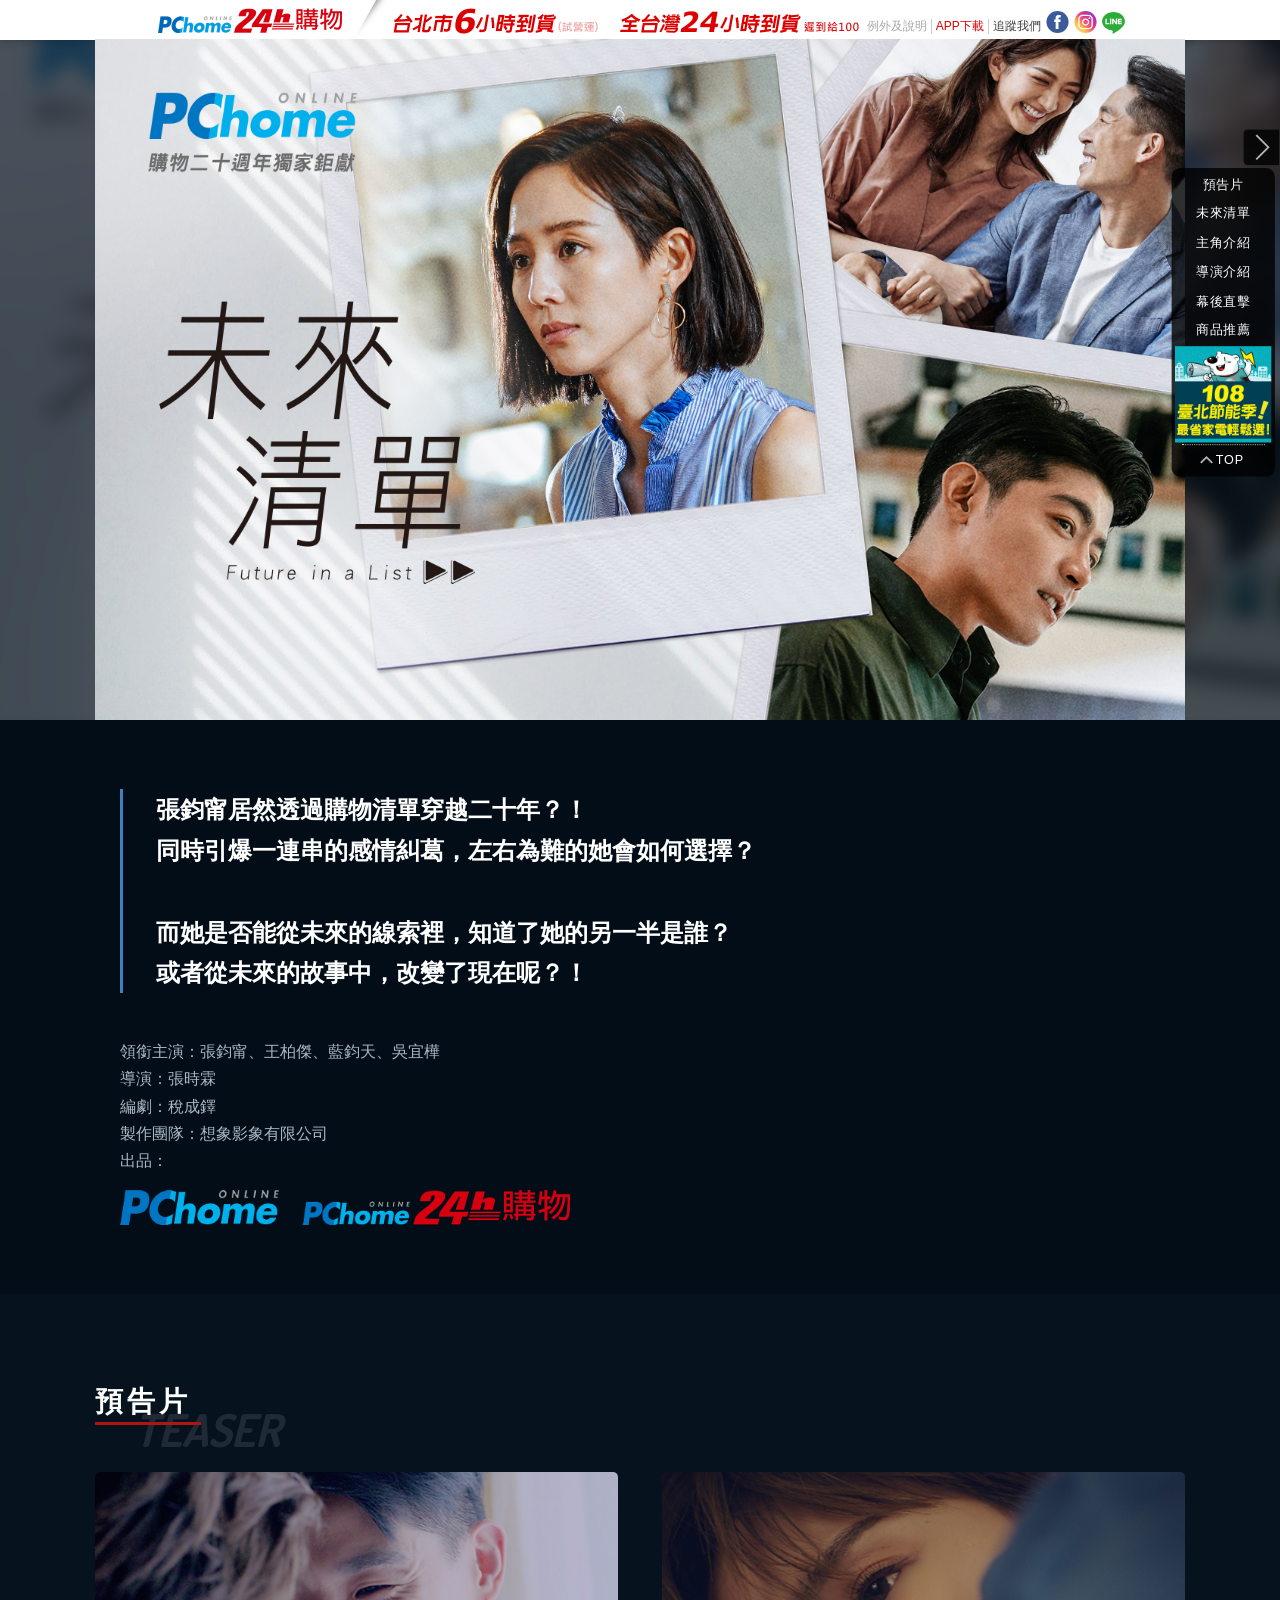
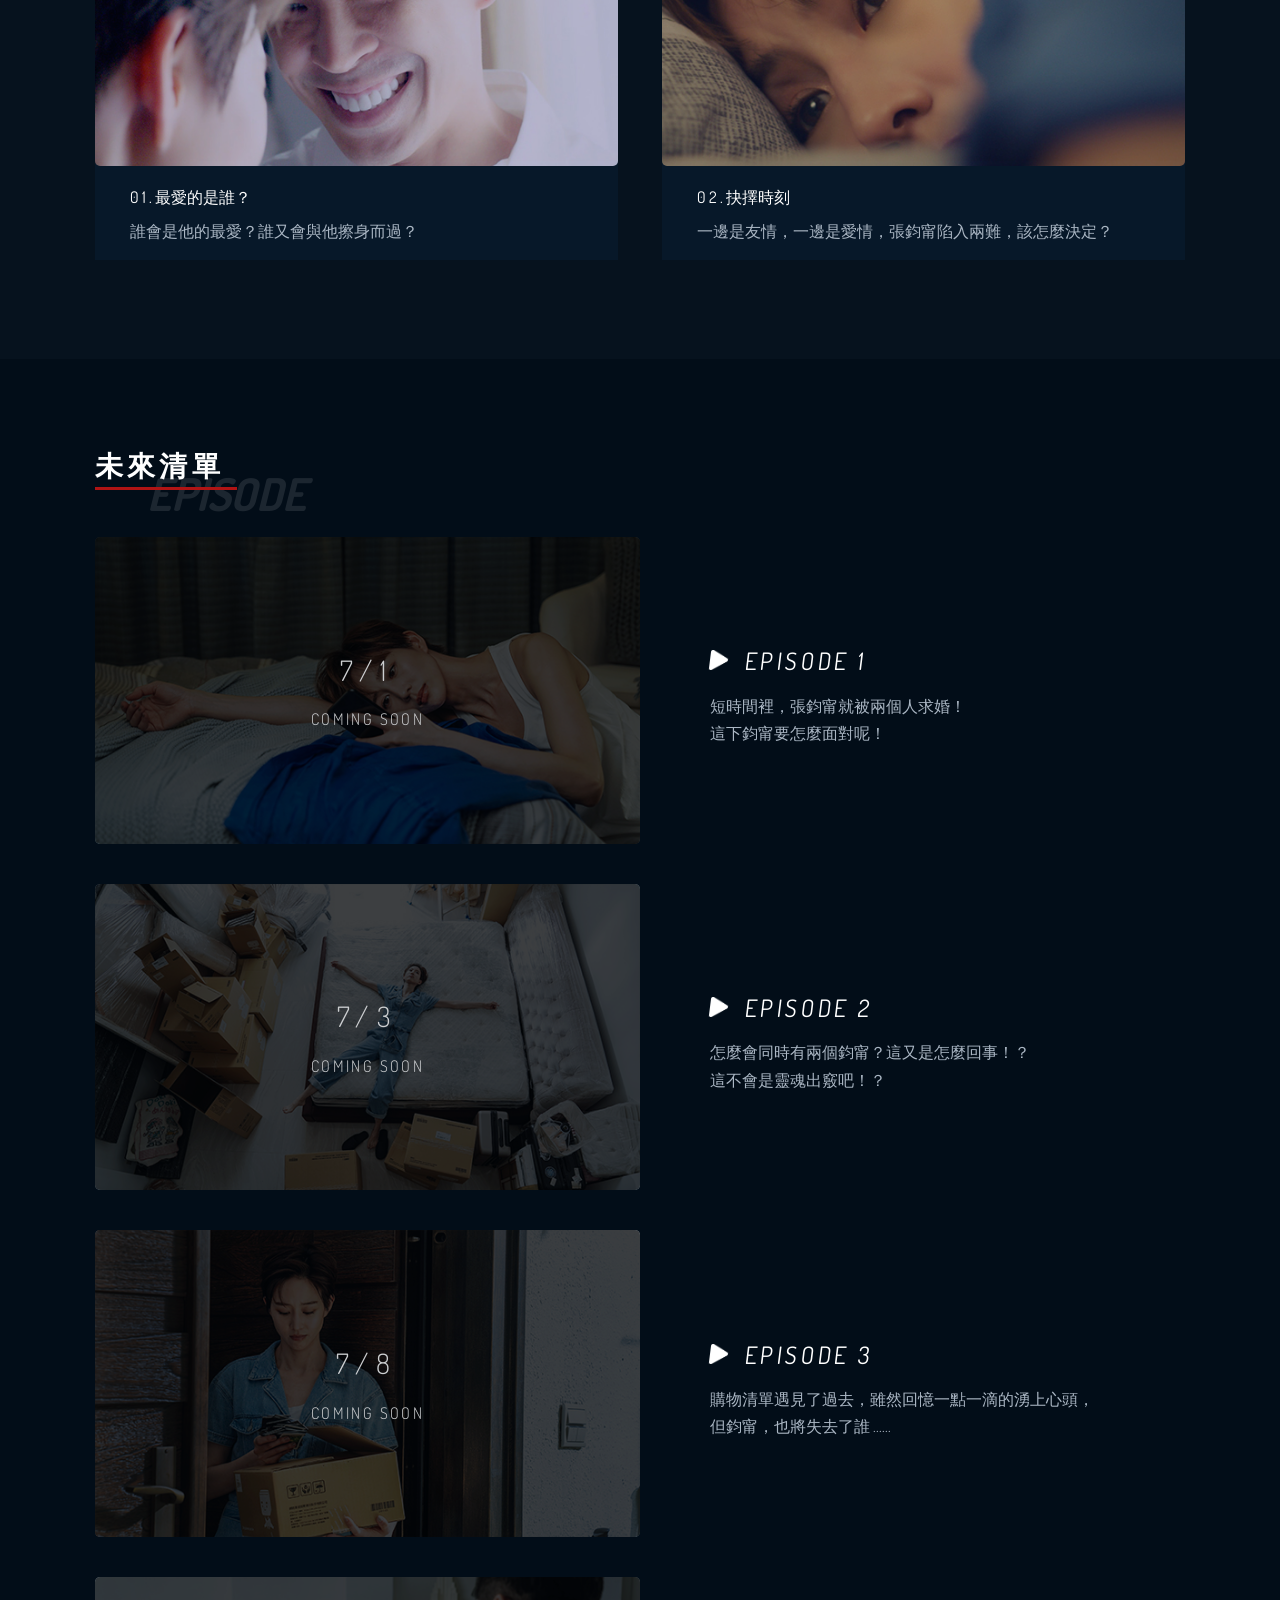
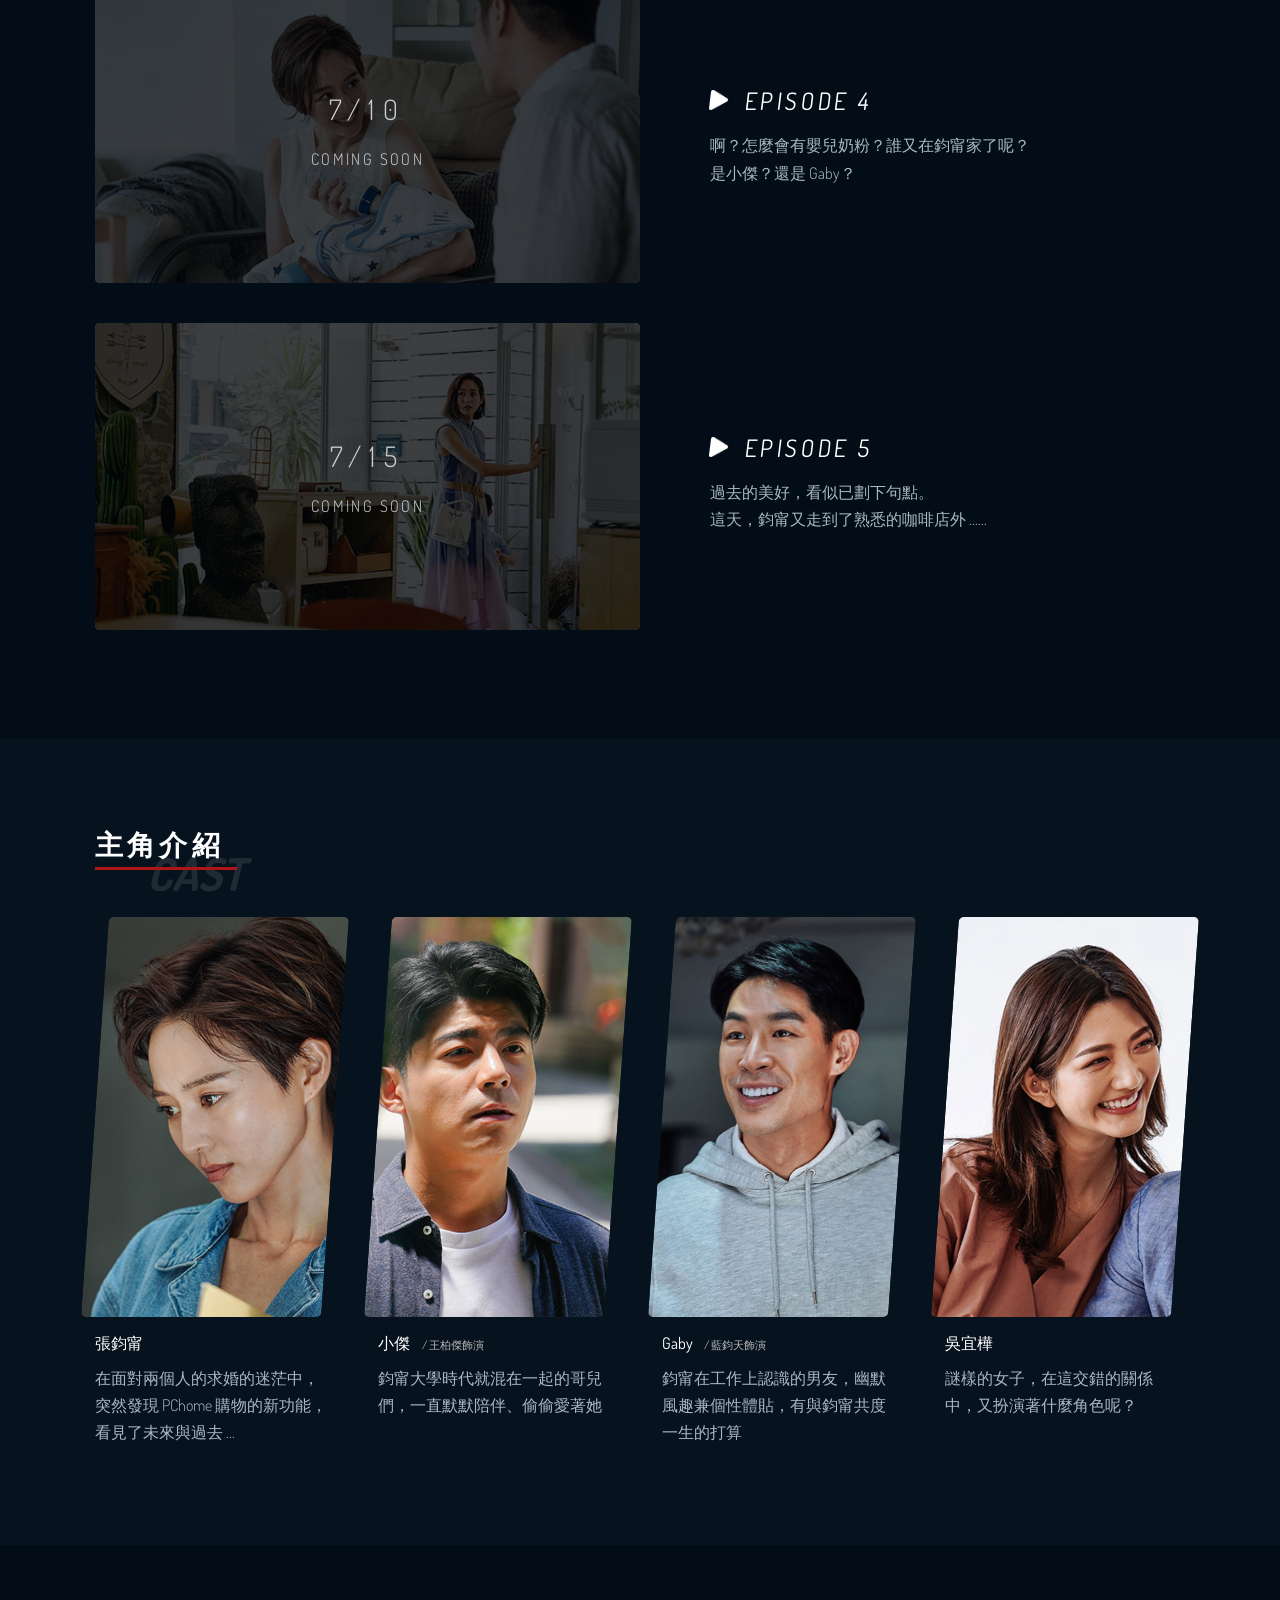
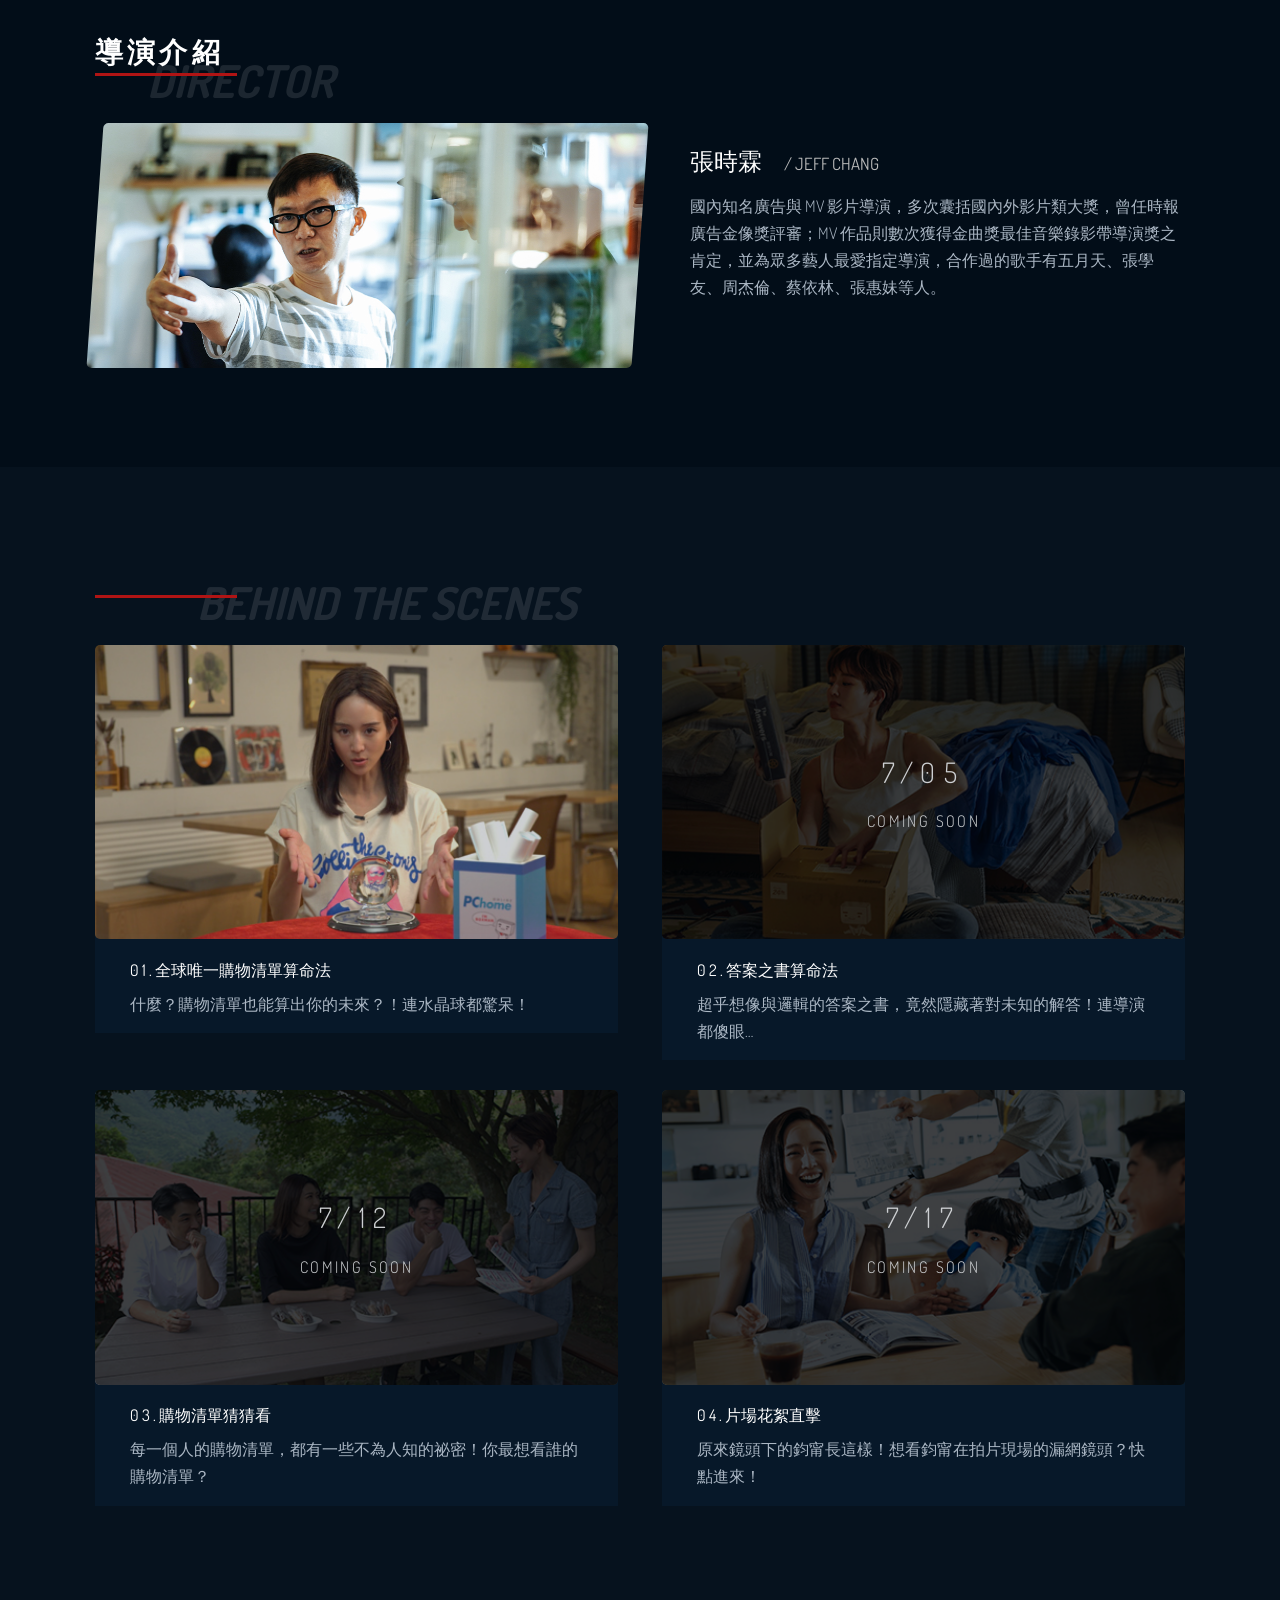
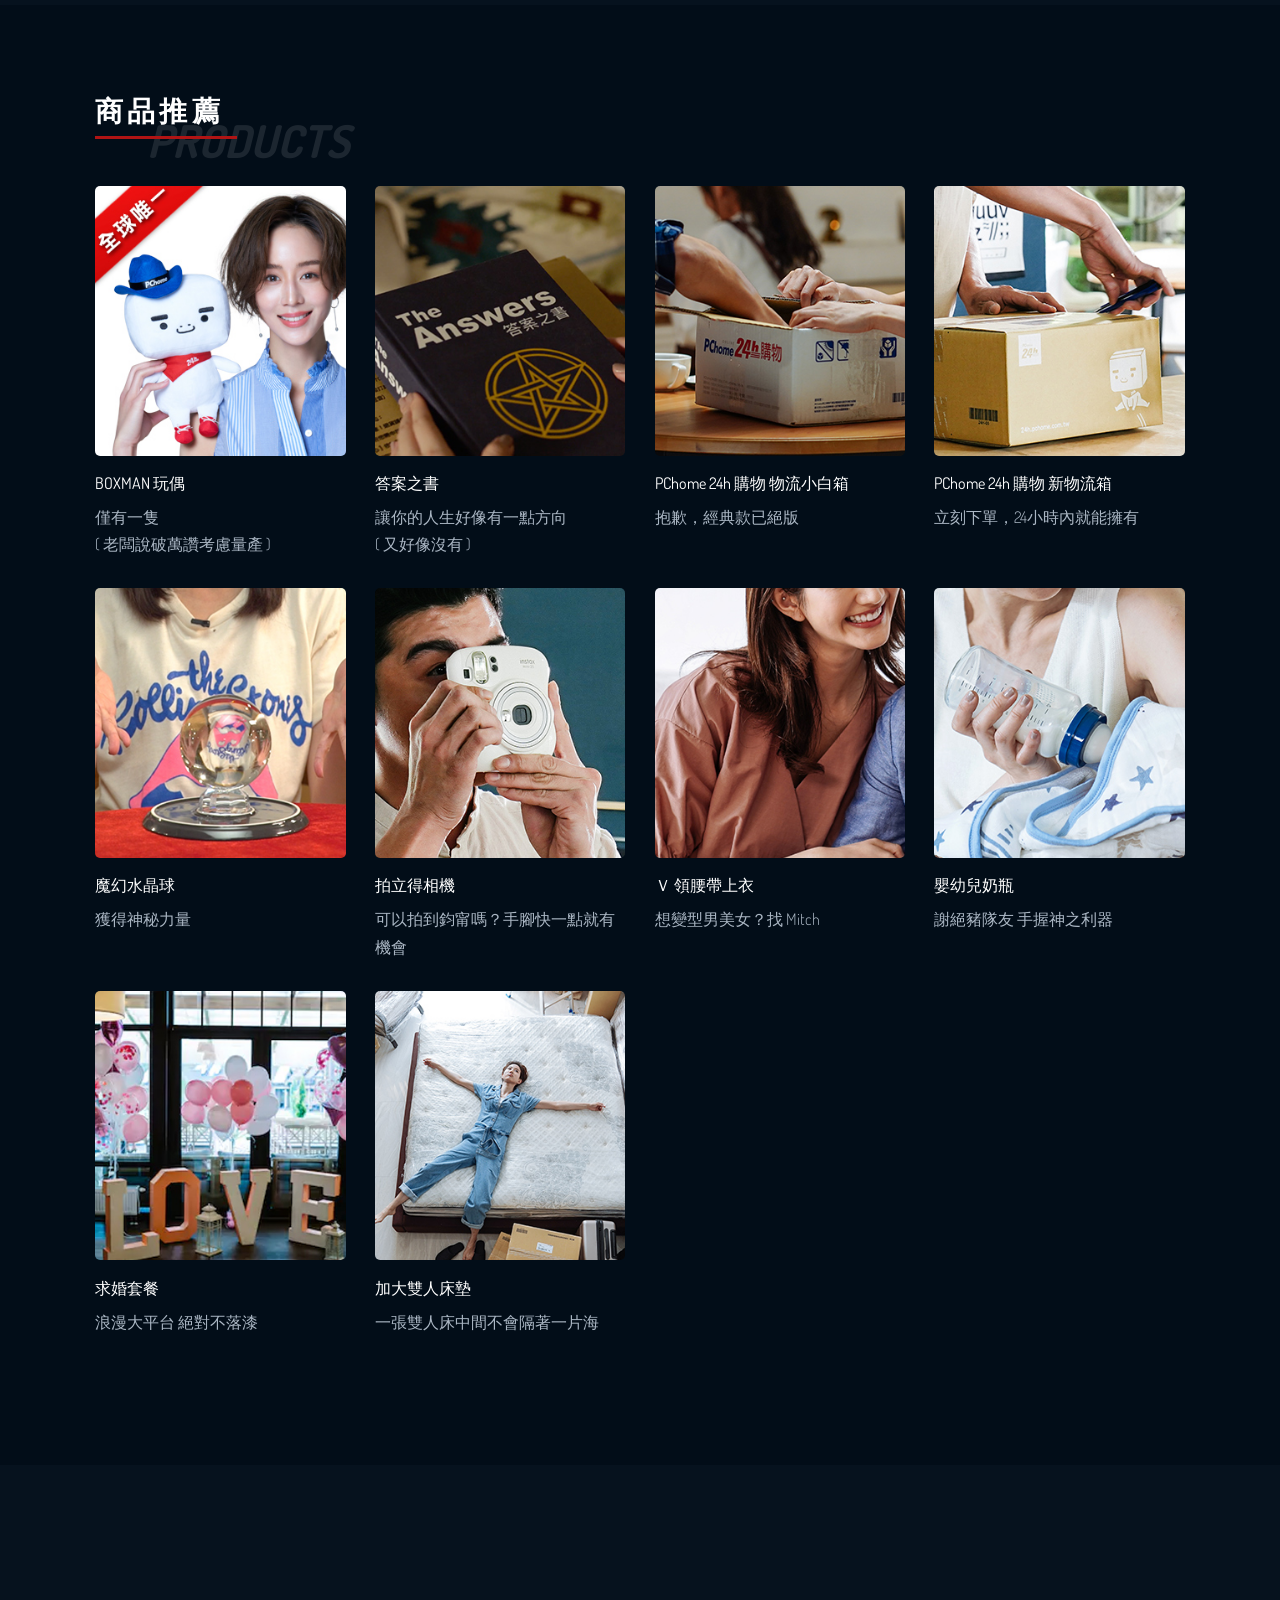
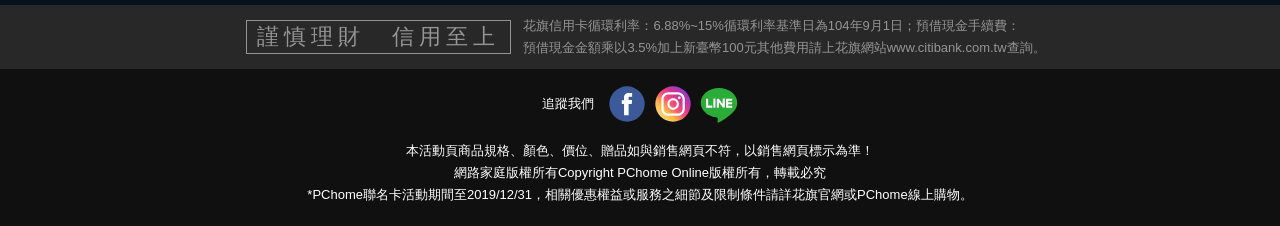
==== commit 5c7df56a: "update" ====
--- a/public/index.html
+++ b/public/index.html
@@ -3,8 +3,8 @@
 
 <head>
   <meta http-equiv="Content-Type" content="text/html; charset=utf-8" />
-  <title>【PChome24h購物】</title>
-  <meta property="og:title" content="【PChome24h購物】">
+  <title>PChome購物20週年獨家鉅獻《未來清單》</title>
+  <meta property="og:title" content="PChome購物20週年獨家鉅獻《未來清單》">
   <meta property="og:description" content="台北市6小時到貨(試營運)，全台灣24小時到貨！" />
   <meta property="og:image" content="https://a.ecimg.tw/css/2016/style/images/v201607/sitelogo/h24.png">
   <link rel="apple-touch-icon" type="image/x-icon" href="https://e.ecimg.tw/img/icon/24-64x64.ico" sizes="64x64" />
@@ -108,42 +108,7 @@
   </div>
   <!-- END // 右側選單 -->
 
-  <!-- 左側選單 (手機置底) -->
-  <div class="left_menu d-flex align-items-start flex-column">
-    <div class="arrow_box"><span class="arrow arLeft"></span></div>
-    <ul class="menu_box radius_M ">
-      <li class="banner"><a href="1113"><img src="img/demo.jpg"> </a></li>
-      <li class="subtitle">
-        <dt>特色分會場</dt>
-      </li>
-      <li><a href="#01">11限時倒數</a></li>
-      <li><a href="#01">11限時倒數</a></li>
-      <li><a href="#02">22雙重加碼</a></li>
-      <li><a href="#02">雙重加碼</a></li>
-      <li><a href="#02">雙重加碼</a></li>
-      <li><a href="#02">雙重加碼</a></li>
-      <li><a href="#03">熱銷好貨</a></li>
-      <li class="act_01">
-        <a href="//shopping.pchome.com.tw/19/mi" target="_blank">小米旗艦</a>
-      </li>
-      <li class="act_02">
-        <a href="//shopping.pchome.com.tw/19/apple" target="_blank">Apple旗艦</a>
-      </li>
-      <li class="act_03">
-        <a href="//shopping.pchome.com.tw/activity/collection.htm" target="_blank">優惠快訊</a>
-      </li>
-    </ul>
-    <!-- 手機置底主選單 -->
-    <ul class="main_menu">
-      <li>
-        <a href="https://shopping.pchome.com.tw/19/main"><img src="img/sidebar_icon1.png">主會場</a>
-      </li>
-      <li class="subevent">
-        <a href="javascript:;"><img src="img/sidebar_icon2.png">分會場</a>
-      </li>
-    </ul>
-  </div>
-  <!-- END // 左側選單 -->
+  
 
 
   <!-- navbar -->
@@ -159,7 +124,7 @@
     <div class="bg"></div>
     <div class="videoWrap"></div>
   </div>
-  
+
 
   <div class="mainContainer">
 
@@ -200,15 +165,15 @@
           <div class="t2 tempHide right">Teaser</div>
         </div>
         <div class="pc-list film-list">
-          <div class="pc-list-item vBtn tempHide" data-vid='V6pksVyk620'>
-            <div class="img round-bd play-icon" style="background-image: url('./img/f-1.jpg');"></div>
+          <div class="pc-list-item vBtn tempHide" data-vid='ucmK5yDsr6U'>
+            <div class="img round-bd " style="background-image: url('./img/te-1.jpg');"></div>
             <div class="info">
               <h3 class="info-title">0 1 . 最愛的是誰？</h3>
               <p class="info-txt">誰會是他的最愛？誰又會與他擦身而過？</p>
             </div>
           </div>
-          <div class="pc-list-item vBtn tempHide" data-vid='V6pksVyk620'>
-            <div class="img round-bd play-icon" style="background-image: url('./img/f-2.jpg');"></div>
+          <div class="pc-list-item vBtn tempHide" data-vid='j3wrojkenOs'>
+            <div class="img round-bd " style="background-image: url('./img/te-2.jpg');"></div>
             <div class="info">
               <h3 class="info-title">0 2 . 抉擇時刻</h3>
               <p class="info-txt">一邊是友情，一邊是愛情，張鈞甯陷入兩難，該怎麼決定？</p>
@@ -228,8 +193,13 @@
           <div class="t2 tempHide right">Episode</div>
         </div>
         <div class="pc-list film-list-2 film-list">
-          <div class="pc-list-item tempHide vBtn" data-vid='V6pksVyk620'>
-            <div class="img round-bd play-icon" style="background-image: url('./img/f-1.jpg');"></div>
+          <div class="pc-list-item tempHide vBtn" data-vid=''>
+            <div class="img round-bd" style="background-image: url('./img/f-1.jpg');">
+              <div class="note">
+                <div class="date">7/1</div>
+                <div class="note-txt">coming soon</div>
+              </div>
+            </div>
             <div class="info">
               <h3 class="info-title"><i class="i-play"></i>EPISODE 1</h3>
               <p class="info-txt">短時間裡，張鈞甯就被兩個人求婚！<br>
@@ -362,7 +332,8 @@
             <div class="img round-bd" style="background-image: url('./img/m-5.jpg');"></div>
             <div class="info">
               <h3 class="info-title ">張時霖 <span class="role">/ JEFF CHANG</span></h3>
-              <p class="info-txt">國內知名廣告與 MV 影片導演，曾多次囊括國內外影片類大獎，並為眾多藝人最愛指定導演
+              <p class="info-txt">國內知名廣告與 MV 影片導演，多次囊括國內外影片類大獎，曾任時報廣告金像獎評審；MV
+                作品則數次獲得金曲獎最佳音樂錄影帶導演獎之肯定，並為眾多藝人最愛指定導演，合作過的歌手有五月天、張學友、周杰倫、蔡依林、張惠妹等人。
               </p>
             </div>
           </div>
@@ -378,8 +349,8 @@
           <div class="t2 tempHide right">Behind the scenes</div>
         </div>
         <div class="pc-list film-list">
-          <div class="pc-list-item tempHide vBtn" data-vid='V6pksVyk620'>
-            <div class="img round-bd play-icon" style="background-image: url('./img/t-1.jpg');"></div>
+          <div class="pc-list-item tempHide vBtn" data-vid='ucmK5yDsr6U'>
+            <div class="img round-bd " style="background-image: url('./img/t-1.jpg');"></div>
             <div class="info">
               <h3 class="info-title">0 1 . 全球唯一購物清單算命法</h3>
               <p class="info-txt">什麼？購物清單也能算出你的未來？！連水晶球都驚呆！</p>
@@ -446,7 +417,7 @@
               <div class="info">
                 <h3 class="info-title">BOXMAN 玩偶
                 </h3>
-                <p class="info-txt">全球唯一<br>
+                <p class="info-txt">僅有一隻<br>
                   ( 老闆說破萬讚考慮量產 )
                 </p>
               </div>
@@ -463,8 +434,8 @@
               </div>
             </a>
           </div>
-          <div class="pc-list-item tempHide">
-            <a href="#" target="_blank">
+          <div class="pc-list-item tempHide ptr-n">
+            <a href="javascript:void(0)" >
               <div class="img round-bd" style="background-image: url('./img/pro-3.jpg');"></div>
               <div class="info">
                 <h3 class="info-title">PChome 24h 購物
@@ -476,7 +447,7 @@
             </a>
           </div>
           <div class="pc-list-item tempHide">
-            <a href="#" target="_blank">
+            <a href="https://24h.pchome.com.tw/" target="_blank">
               <div class="img round-bd" style="background-image: url('./img/pro-4.jpg');"></div>
               <div class="info">
                 <h3 class="info-title">PChome 24h 購物
@@ -488,7 +459,7 @@
             </a>
           </div>
           <div class="pc-list-item tempHide">
-            <a href="#" target="_blank">
+            <a href="https://24h.pchome.com.tw/store/DEBO3Z" target="_blank">
               <div class="img round-bd" style="background-image: url('./img/pro-5.jpg');"></div>
               <div class="info">
                 <h3 class="info-title">魔幻水晶球
@@ -499,7 +470,7 @@
             </a>
           </div>
           <div class="pc-list-item tempHide">
-            <a href="#" target="_blank">
+            <a href="https://24h.pchome.com.tw/store/DGADAV" target="_blank">
               <div class="img round-bd" style="background-image: url('./img/pro-6.jpg');"></div>
               <div class="info">
                 <h3 class="info-title">拍立得相機
@@ -509,21 +480,16 @@
             </a>
           </div>
           <div class="pc-list-item tempHide">
-            <a href="#" target="_blank">
+            <a href="https://mitch.com.tw/" target="_blank">
               <div class="img round-bd" style="background-image: url('./img/pro-7.jpg');"></div>
               <div class="info">
-                <h3 class="info-title">Ｖ 領腰帶上衣
-
-                </h3>
-                <p class="info-txt">想變型男美女？找 Mitch
-
-
-                </p>
-              </div>
-            </a>
-          </div>
-          <div class="pc-list-item tempHide">
-            <a href="#" target="_blank">
+                <h3 class="info-title">Ｖ 領腰帶上衣</h3>
+                <p class="info-txt">想變型男美女？找 Mitch</p>
+              </div>
+            </a>
+          </div>
+          <div class="pc-list-item tempHide">
+            <a href="https://24h.pchome.com.tw/store/DEAI0T　" target="_blank">
               <div class="img round-bd" style="background-image: url('./img/pro-8.jpg');"></div>
               <div class="info">
                 <h3 class="info-title">嬰幼兒奶瓶
@@ -534,7 +500,7 @@
             </a>
           </div>
           <div class="pc-list-item tempHide">
-            <a href="#" target="_blank">
+            <a href="https://24h.pchome.com.tw/prod/DEASCA-A90086YCQ" target="_blank">
               <div class="img round-bd" style="background-image: url('./img/pro-9.jpg');"></div>
               <div class="info">
                 <h3 class="info-title">求婚套餐
@@ -548,15 +514,11 @@
             </a>
           </div>
           <div class="pc-list-item tempHide">
-            <a href="#" target="_blank">
+            <a href="https://24h.pchome.com.tw/region/DEBR" target="_blank">
               <div class="img round-bd" style="background-image: url('./img/pro-10.jpg');"></div>
               <div class="info">
-                <h3 class="info-title">加大雙人床墊
-
-                </h3>
-                <p class="info-txt">一張雙人床中間不會隔著一片海
-
-                </p>
+                <h3 class="info-title">加大雙人床墊</h3>
+                <p class="info-txt">一張雙人床中間不會隔著一片海</p>
               </div>
             </a>
           </div>
--- a/public/css/all.css
+++ b/public/css/all.css
@@ -1,933 +1,2 @@
-@charset "UTF-8";
-/*! normalize.css v8.0.1 | MIT License | github.com/necolas/normalize.css */
-/* Document
-   ========================================================================== */
-/**
- * 1. Correct the line height in all browsers.
- * 2. Prevent adjustments of font size after orientation changes in iOS.
- */
-@import url("https://fonts.googleapis.com/css2?family=Dosis:wght@800&display=swap");
-html {
-  line-height: 1.15;
-  /* 1 */
-  -webkit-text-size-adjust: 100%;
-  /* 2 */ }
-
-/* Sections
-   ========================================================================== */
-/**
- * Remove the margin in all browsers.
- */
-body {
-  margin: 0; }
-
-/**
- * Render the `main` element consistently in IE.
- */
-main {
-  display: block; }
-
-/**
- * Correct the font size and margin on `h1` elements within `section` and
- * `article` contexts in Chrome, Firefox, and Safari.
- */
-h1 {
-  font-size: 2em;
-  margin: 0.67em 0; }
-
-/* Grouping content
-   ========================================================================== */
-/**
- * 1. Add the correct box sizing in Firefox.
- * 2. Show the overflow in Edge and IE.
- */
-hr {
-  -webkit-box-sizing: content-box;
-          box-sizing: content-box;
-  /* 1 */
-  height: 0;
-  /* 1 */
-  overflow: visible;
-  /* 2 */ }
-
-/**
- * 1. Correct the inheritance and scaling of font size in all browsers.
- * 2. Correct the odd `em` font sizing in all browsers.
- */
-pre {
-  font-family: monospace, monospace;
-  /* 1 */
-  font-size: 1em;
-  /* 2 */ }
-
-/* Text-level semantics
-   ========================================================================== */
-/**
- * Remove the gray background on active links in IE 10.
- */
-a {
-  background-color: transparent; }
-
-/**
- * 1. Remove the bottom border in Chrome 57-
- * 2. Add the correct text decoration in Chrome, Edge, IE, Opera, and Safari.
- */
-abbr[title] {
-  border-bottom: none;
-  /* 1 */
-  text-decoration: underline;
-  /* 2 */
-  -webkit-text-decoration: underline dotted;
-          text-decoration: underline dotted;
-  /* 2 */ }
-
-/**
- * Add the correct font weight in Chrome, Edge, and Safari.
- */
-b,
-strong {
-  font-weight: bolder; }
-
-/**
- * 1. Correct the inheritance and scaling of font size in all browsers.
- * 2. Correct the odd `em` font sizing in all browsers.
- */
-code,
-kbd,
-samp {
-  font-family: monospace, monospace;
-  /* 1 */
-  font-size: 1em;
-  /* 2 */ }
-
-/**
- * Add the correct font size in all browsers.
- */
-small {
-  font-size: 80%; }
-
-/**
- * Prevent `sub` and `sup` elements from affecting the line height in
- * all browsers.
- */
-sub,
-sup {
-  font-size: 75%;
-  line-height: 0;
-  position: relative;
-  vertical-align: baseline; }
-
-sub {
-  bottom: -0.25em; }
-
-sup {
-  top: -0.5em; }
-
-/* Embedded content
-   ========================================================================== */
-/**
- * Remove the border on images inside links in IE 10.
- */
-img {
-  border-style: none; }
-
-/* Forms
-   ========================================================================== */
-/**
- * 1. Change the font styles in all browsers.
- * 2. Remove the margin in Firefox and Safari.
- */
-button,
-input,
-optgroup,
-select,
-textarea {
-  font-family: inherit;
-  /* 1 */
-  font-size: 100%;
-  /* 1 */
-  line-height: 1.15;
-  /* 1 */
-  margin: 0;
-  /* 2 */ }
-
-/**
- * Show the overflow in IE.
- * 1. Show the overflow in Edge.
- */
-button,
-input {
-  /* 1 */
-  overflow: visible; }
-
-/**
- * Remove the inheritance of text transform in Edge, Firefox, and IE.
- * 1. Remove the inheritance of text transform in Firefox.
- */
-button,
-select {
-  /* 1 */
-  text-transform: none; }
-
-/**
- * Correct the inability to style clickable types in iOS and Safari.
- */
-button,
-[type="button"],
-[type="reset"],
-[type="submit"] {
-  -webkit-appearance: button; }
-
-/**
- * Remove the inner border and padding in Firefox.
- */
-button::-moz-focus-inner,
-[type="button"]::-moz-focus-inner,
-[type="reset"]::-moz-focus-inner,
-[type="submit"]::-moz-focus-inner {
-  border-style: none;
-  padding: 0; }
-
-/**
- * Restore the focus styles unset by the previous rule.
- */
-button:-moz-focusring,
-[type="button"]:-moz-focusring,
-[type="reset"]:-moz-focusring,
-[type="submit"]:-moz-focusring {
-  outline: 1px dotted ButtonText; }
-
-/**
- * Correct the padding in Firefox.
- */
-fieldset {
-  padding: 0.35em 0.75em 0.625em; }
-
-/**
- * 1. Correct the text wrapping in Edge and IE.
- * 2. Correct the color inheritance from `fieldset` elements in IE.
- * 3. Remove the padding so developers are not caught out when they zero out
- *    `fieldset` elements in all browsers.
- */
-legend {
-  -webkit-box-sizing: border-box;
-          box-sizing: border-box;
-  /* 1 */
-  color: inherit;
-  /* 2 */
-  display: table;
-  /* 1 */
-  max-width: 100%;
-  /* 1 */
-  padding: 0;
-  /* 3 */
-  white-space: normal;
-  /* 1 */ }
-
-/**
- * Add the correct vertical alignment in Chrome, Firefox, and Opera.
- */
-progress {
-  vertical-align: baseline; }
-
-/**
- * Remove the default vertical scrollbar in IE 10+.
- */
-textarea {
-  overflow: auto; }
-
-/**
- * 1. Add the correct box sizing in IE 10.
- * 2. Remove the padding in IE 10.
- */
-[type="checkbox"],
-[type="radio"] {
-  -webkit-box-sizing: border-box;
-          box-sizing: border-box;
-  /* 1 */
-  padding: 0;
-  /* 2 */ }
-
-/**
- * Correct the cursor style of increment and decrement buttons in Chrome.
- */
-[type="number"]::-webkit-inner-spin-button,
-[type="number"]::-webkit-outer-spin-button {
-  height: auto; }
-
-/**
- * 1. Correct the odd appearance in Chrome and Safari.
- * 2. Correct the outline style in Safari.
- */
-[type="search"] {
-  -webkit-appearance: textfield;
-  /* 1 */
-  outline-offset: -2px;
-  /* 2 */ }
-
-/**
- * Remove the inner padding in Chrome and Safari on macOS.
- */
-[type="search"]::-webkit-search-decoration {
-  -webkit-appearance: none; }
-
-/**
- * 1. Correct the inability to style clickable types in iOS and Safari.
- * 2. Change font properties to `inherit` in Safari.
- */
-::-webkit-file-upload-button {
-  -webkit-appearance: button;
-  /* 1 */
-  font: inherit;
-  /* 2 */ }
-
-/* Interactive
-   ========================================================================== */
-/*
- * Add the correct display in Edge, IE 10+, and Firefox.
- */
-details {
-  display: block; }
-
-/*
- * Add the correct display in all browsers.
- */
-summary {
-  display: list-item; }
-
-/* Misc
-   ========================================================================== */
-/**
- * Add the correct display in IE 10+.
- */
-template {
-  display: none; }
-
-/**
- * Add the correct display in IE 10.
- */
-[hidden] {
-  display: none; }
-
-.padShow {
-  display: none !important; }
-
-.phoneShow {
-  display: none !important; }
-
-@media screen and (max-width: 1300px) {
-  .padShow {
-    display: block !important; }
-  .padHide {
-    display: none !important; }
-  .padShow.hide {
-    display: none !important; } }
-
-@media screen and (max-width: 768px) {
-  .phoneHide {
-    display: none !important; }
-  .phoneShow {
-    display: block !important; }
-  .phoneShow.hide {
-    display: none !important; } }
-
-img {
-  width: 100%;
-  display: block; }
-
-* {
-  -webkit-box-sizing: border-box;
-          box-sizing: border-box; }
-
-.mainContainer * {
-  font-family: "Dosis","微軟正黑體", "Microsoft JhengHei",  "STHeiti","STHeiti Light", Arial, sans-serif; }
-
-.mainContainer h2 {
-  padding: 0.7em 0; }
-
-.mainContainer h3 {
-  padding: .7em 0; }
-
-.hide {
-  display: none !important; }
-
-a {
-  text-decoration: none;
-  color: inherit; }
-
-.mainContainer .round-bd {
-  border-radius: 5px;
-  overflow: hidden; }
-
-.mainContainer .ls-1 {
-  letter-spacing: .15em; }
-
-.mainContainer .tempHide {
-  -webkit-transform: translate(0, 50px);
-      -ms-transform: translate(0, 50px);
-          transform: translate(0, 50px);
-  opacity: 0;
-  -webkit-transition: all 0.8s;
-  -o-transition: all 0.8s;
-  transition: all 0.8s; }
-  .mainContainer .tempHide.left {
-    -webkit-transform: translate(-50px, 0px);
-        -ms-transform: translate(-50px, 0px);
-            transform: translate(-50px, 0px); }
-  .mainContainer .tempHide.right {
-    -webkit-transform: translate(50px, 0px);
-        -ms-transform: translate(50px, 0px);
-            transform: translate(50px, 0px); }
-  .mainContainer .tempHide.top {
-    -webkit-transform: translate(0px, -50px);
-        -ms-transform: translate(0px, -50px);
-            transform: translate(0px, -50px); }
-  .mainContainer .tempHide.t-show {
-    opacity: 1;
-    -webkit-transform: translate(0, 0);
-        -ms-transform: translate(0, 0);
-            transform: translate(0, 0); }
-
-.font-1 {
-  font-family: "Dosis"; }
-
-.mainContainer .pc-list {
-  display: -webkit-box;
-  display: -ms-flexbox;
-  display: flex;
-  -webkit-box-pack: justify;
-      -ms-flex-pack: justify;
-          justify-content: space-between;
-  -ms-flex-wrap: wrap;
-      flex-wrap: wrap; }
-  .mainContainer .pc-list .pc-list-item {
-    display: -webkit-box;
-    display: -ms-flexbox;
-    display: flex;
-    -webkit-box-orient: vertical;
-    -webkit-box-direction: normal;
-        -ms-flex-direction: column;
-            flex-direction: column;
-    margin-bottom: 30px; }
-    .mainContainer .pc-list .pc-list-item .img {
-      background-size: cover;
-      background-position: 50% 50%;
-      background-repeat: no-repeat; }
-      .mainContainer .pc-list .pc-list-item .img.play-icon:after {
-        content: '';
-        width: 80px;
-        height: 80px;
-        background-image: url("../img/owl.video.play.png");
-        top: 50%;
-        left: 50%;
-        -webkit-transform: translate(-50%, -50%);
-            -ms-transform: translate(-50%, -50%);
-                transform: translate(-50%, -50%);
-        position: absolute;
-        -webkit-transition: all 0.3s;
-        -o-transition: all 0.3s;
-        transition: all 0.3s; }
-    .mainContainer .pc-list .pc-list-item .info {
-      margin-top: 7px; }
-      .mainContainer .pc-list .pc-list-item .info .info-title {
-        -webkit-transition: all 0.3s;
-        -o-transition: all 0.3s;
-        transition: all 0.3s; }
-      .mainContainer .pc-list .pc-list-item .info .info-txt {
-        color: #abb7c4;
-        line-height: 1.7em; }
-  .mainContainer .pc-list.man-list .pc-list-item {
-    width: 22%; }
-    @media screen and (max-width: 768px) {
-      .mainContainer .pc-list.man-list .pc-list-item {
-        width: 47%; } }
-    .mainContainer .pc-list.man-list .pc-list-item .img {
-      -webkit-transition: all 0.3s;
-      -o-transition: all 0.3s;
-      transition: all 0.3s;
-      position: relative;
-      -webkit-transform: skew(-4deg);
-          -ms-transform: skew(-4deg);
-              transform: skew(-4deg); }
-      .mainContainer .pc-list.man-list .pc-list-item .img:before {
-        display: block;
-        content: "";
-        width: 100%;
-        padding-top: 166.66667%; }
-      .mainContainer .pc-list.man-list .pc-list-item .img > * {
-        position: absolute;
-        top: 0;
-        left: 0;
-        right: 0;
-        bottom: 0; }
-    .mainContainer .pc-list.man-list .pc-list-item .info .info-title .role {
-      font-size: 0.7em;
-      margin-left: 1em;
-      font-weight: normal;
-      color: #bbb; }
-    .mainContainer .pc-list.man-list .pc-list-item:hover .img {
-      -webkit-transform: skew(-4deg) scale(1.05);
-          -ms-transform: skew(-4deg) scale(1.05);
-              transform: skew(-4deg) scale(1.05); }
-    .mainContainer .pc-list.man-list .pc-list-item.director {
-      width: 100%;
-      -webkit-box-orient: horizontal;
-      -webkit-box-direction: normal;
-          -ms-flex-direction: row;
-              flex-direction: row; }
-      @media screen and (max-width: 768px) {
-        .mainContainer .pc-list.man-list .pc-list-item.director {
-          -webkit-box-orient: vertical;
-          -webkit-box-direction: normal;
-              -ms-flex-direction: column;
-                  flex-direction: column; } }
-      .mainContainer .pc-list.man-list .pc-list-item.director .img {
-        width: 50%;
-        position: relative;
-        -ms-flex-negative: 0;
-            flex-shrink: 0; }
-        .mainContainer .pc-list.man-list .pc-list-item.director .img:before {
-          display: block;
-          content: "";
-          width: 100%;
-          padding-top: 45%; }
-        .mainContainer .pc-list.man-list .pc-list-item.director .img > * {
-          position: absolute;
-          top: 0;
-          left: 0;
-          right: 0;
-          bottom: 0; }
-        @media screen and (max-width: 768px) {
-          .mainContainer .pc-list.man-list .pc-list-item.director .img {
-            width: 100%; } }
-      .mainContainer .pc-list.man-list .pc-list-item.director .info {
-        padding-left: 50px; }
-        @media screen and (max-width: 768px) {
-          .mainContainer .pc-list.man-list .pc-list-item.director .info {
-            padding-left: 15px; } }
-        .mainContainer .pc-list.man-list .pc-list-item.director .info .info-title {
-          font-size: 24px; }
-        .mainContainer .pc-list.man-list .pc-list-item.director .info .team {
-          line-height: 1.7em;
-          color: #999;
-          font-size: 15px; }
-  .mainContainer .pc-list.film-list .pc-list-item {
-    width: 48%;
-    cursor: pointer; }
-    @media screen and (max-width: 768px) {
-      .mainContainer .pc-list.film-list .pc-list-item {
-        width: 100%;
-        -webkit-box-orient: horizontal;
-        -webkit-box-direction: normal;
-            -ms-flex-direction: row;
-                flex-direction: row; }
-        .mainContainer .pc-list.film-list .pc-list-item .img {
-          width: 35%;
-          -ms-flex-negative: 0;
-              flex-shrink: 0; } }
-    .mainContainer .pc-list.film-list .pc-list-item .img {
-      opacity: .8;
-      -webkit-transition: all 0.3s;
-      -o-transition: all 0.3s;
-      transition: all 0.3s;
-      position: relative;
-      transition: all 0.3s; }
-      .mainContainer .pc-list.film-list .pc-list-item .img:before {
-        display: block;
-        content: "";
-        width: 100%;
-        padding-top: 56.25%; }
-      .mainContainer .pc-list.film-list .pc-list-item .img > * {
-        position: absolute;
-        top: 0;
-        left: 0;
-        right: 0;
-        bottom: 0; }
-      .mainContainer .pc-list.film-list .pc-list-item .img .note {
-        position: absolute;
-        width: 100%;
-        height: 100%;
-        top: 0;
-        left: 0;
-        background-color: rgba(0, 0, 0, 0.7);
-        display: -webkit-box;
-        display: -ms-flexbox;
-        display: flex;
-        -webkit-box-align: center;
-            -ms-flex-align: center;
-                align-items: center;
-        -webkit-box-pack: center;
-            -ms-flex-pack: center;
-                justify-content: center;
-        -webkit-box-orient: vertical;
-        -webkit-box-direction: normal;
-            -ms-flex-direction: column;
-                flex-direction: column; }
-        .mainContainer .pc-list.film-list .pc-list-item .img .note .date {
-          letter-spacing: 0.3em;
-          font-size: 28px; }
-        .mainContainer .pc-list.film-list .pc-list-item .img .note .note-txt {
-          text-transform: uppercase;
-          margin-top: 15px;
-          letter-spacing: 0.15em; }
-    .mainContainer .pc-list.film-list .pc-list-item .info {
-      background-color: #071829;
-      margin-top: -5px;
-      padding: 15px 35px; }
-    .mainContainer .pc-list.film-list .pc-list-item:hover .img {
-      opacity: 1;
-      -webkit-transform: scale(1.05);
-          -ms-transform: scale(1.05);
-              transform: scale(1.05); }
-    .mainContainer .pc-list.film-list .pc-list-item:hover .info .info-title {
-      color: #4280bf; }
-  .mainContainer .pc-list.film-list.film-list-2 .pc-list-item {
-    width: 100%;
-    -webkit-box-orient: horizontal;
-    -webkit-box-direction: normal;
-        -ms-flex-direction: row;
-            flex-direction: row;
-    margin-bottom: 40px; }
-    @media screen and (max-width: 768px) {
-      .mainContainer .pc-list.film-list.film-list-2 .pc-list-item {
-        -webkit-box-orient: vertical;
-        -webkit-box-direction: normal;
-            -ms-flex-direction: column;
-                flex-direction: column; } }
-    .mainContainer .pc-list.film-list.film-list-2 .pc-list-item .img {
-      width: 50%; }
-      @media screen and (max-width: 768px) {
-        .mainContainer .pc-list.film-list.film-list-2 .pc-list-item .img {
-          width: 100%; } }
-    .mainContainer .pc-list.film-list.film-list-2 .pc-list-item .info {
-      width: 50%;
-      display: -webkit-box;
-      display: -ms-flexbox;
-      display: flex;
-      -webkit-box-orient: vertical;
-      -webkit-box-direction: normal;
-          -ms-flex-direction: column;
-              flex-direction: column;
-      -webkit-box-pack: center;
-          -ms-flex-pack: center;
-              justify-content: center;
-      padding-left: 70px;
-      background-color: transparent; }
-      @media screen and (max-width: 768px) {
-        .mainContainer .pc-list.film-list.film-list-2 .pc-list-item .info {
-          width: 100%;
-          padding-left: 25px;
-          background-color: #071829; } }
-      .mainContainer .pc-list.film-list.film-list-2 .pc-list-item .info .info-title {
-        font-size: 24px;
-        letter-spacing: .15em;
-        -webkit-transform: skew(-7deg);
-            -ms-transform: skew(-7deg);
-                transform: skew(-7deg); }
-      .mainContainer .pc-list.film-list.film-list-2 .pc-list-item .info .info-txt {
-        margin-top: 0; }
-  .mainContainer .pc-list.pro-list .pc-list-item {
-    width: 23%;
-    cursor: pointe;
-    -webkit-transition: all 0.3s;
-    -o-transition: all 0.3s;
-    transition: all 0.3s; }
-    @media screen and (max-width: 768px) {
-      .mainContainer .pc-list.pro-list .pc-list-item {
-        width: 47%; } }
-    .mainContainer .pc-list.pro-list .pc-list-item .img {
-      position: relative;
-      -webkit-transition: all 0.3s;
-      -o-transition: all 0.3s;
-      transition: all 0.3s; }
-      .mainContainer .pc-list.pro-list .pc-list-item .img:before {
-        display: block;
-        content: "";
-        width: 100%;
-        padding-top: 107.5%; }
-      .mainContainer .pc-list.pro-list .pc-list-item .img > * {
-        position: absolute;
-        top: 0;
-        left: 0;
-        right: 0;
-        bottom: 0; }
-    .mainContainer .pc-list.pro-list .pc-list-item:hover .info .info-title {
-      color: #4280bf; }
-    .mainContainer .pc-list.pro-list .pc-list-item:hover .img {
-      -webkit-transform: scale(1.05);
-          -ms-transform: scale(1.05);
-              transform: scale(1.05); }
-
-/*
- * Made by Erik Terwan
- * 24th of November 2015
- * MIT License
- *
- *
- * If you are thinking of using this in
- * production code, beware of the browser
- * prefixes.
- */
-#menuToggle {
-  display: block;
-  position: fixed;
-  top: 40px;
-  right: 40px;
-  z-index: 100;
-  -webkit-user-select: none;
-  -moz-user-select: none;
-   -ms-user-select: none;
-       user-select: none; }
-  #menuToggle a {
-    text-decoration: none;
-    color: #232323;
-    -webkit-transition: color 0.3s ease;
-    -o-transition: color 0.3s ease;
-    transition: color 0.3s ease; }
-    #menuToggle a:hover {
-      color: #4280bf; }
-  #menuToggle input {
-    display: block;
-    width: 40px;
-    height: 32px;
-    position: absolute;
-    top: -7px;
-    left: -5px;
-    cursor: pointer;
-    opacity: 0;
-    z-index: 2;
-    -webkit-touch-callout: none; }
-  #menuToggle span {
-    display: block;
-    width: 33px;
-    height: 4px;
-    margin-bottom: 5px;
-    position: relative;
-    background: #cdcdcd;
-    border-radius: 3px;
-    z-index: 1;
-    -webkit-transform-origin: 4px 0px;
-        -ms-transform-origin: 4px 0px;
-            transform-origin: 4px 0px;
-    -webkit-transition: background 0.5s cubic-bezier(0.77, 0.2, 0.05, 1), opacity 0.55s ease, -webkit-transform 0.5s cubic-bezier(0.77, 0.2, 0.05, 1);
-    transition: background 0.5s cubic-bezier(0.77, 0.2, 0.05, 1), opacity 0.55s ease, -webkit-transform 0.5s cubic-bezier(0.77, 0.2, 0.05, 1);
-    -o-transition: transform 0.5s cubic-bezier(0.77, 0.2, 0.05, 1), background 0.5s cubic-bezier(0.77, 0.2, 0.05, 1), opacity 0.55s ease;
-    transition: transform 0.5s cubic-bezier(0.77, 0.2, 0.05, 1), background 0.5s cubic-bezier(0.77, 0.2, 0.05, 1), opacity 0.55s ease;
-    transition: transform 0.5s cubic-bezier(0.77, 0.2, 0.05, 1), background 0.5s cubic-bezier(0.77, 0.2, 0.05, 1), opacity 0.55s ease, -webkit-transform 0.5s cubic-bezier(0.77, 0.2, 0.05, 1); }
-    #menuToggle span:first-child {
-      -webkit-transform-origin: 0% 0%;
-          -ms-transform-origin: 0% 0%;
-              transform-origin: 0% 0%; }
-    #menuToggle span:nth-last-child(2) {
-      -webkit-transform-origin: 0% 100%;
-          -ms-transform-origin: 0% 100%;
-              transform-origin: 0% 100%; }
-  #menuToggle input:checked ~ span {
-    opacity: 1;
-    -webkit-transform: rotate(45deg) translate(-2px, -1px);
-        -ms-transform: rotate(45deg) translate(-2px, -1px);
-            transform: rotate(45deg) translate(-2px, -1px);
-    background: #232323; }
-    #menuToggle input:checked ~ span:nth-last-child(3) {
-      opacity: 0;
-      -webkit-transform: rotate(0deg) scale(0.2, 0.2);
-          -ms-transform: rotate(0deg) scale(0.2, 0.2);
-              transform: rotate(0deg) scale(0.2, 0.2); }
-    #menuToggle input:checked ~ span:nth-last-child(2) {
-      -webkit-transform: rotate(-45deg) translate(0, -1px);
-          -ms-transform: rotate(-45deg) translate(0, -1px);
-              transform: rotate(-45deg) translate(0, -1px); }
-  #menuToggle #menu {
-    position: absolute;
-    width: 250px;
-    margin: -67px 0 0 -177px;
-    padding: 50px;
-    height: 100vh;
-    padding-top: 80px;
-    background: #ededed;
-    list-style-type: none;
-    -webkit-font-smoothing: antialiased;
-    font-weight: bold;
-    z-index: 5;
-    -webkit-transform-origin: 0% 0%;
-        -ms-transform-origin: 0% 0%;
-            transform-origin: 0% 0%;
-    -webkit-transform: translate(100%, 0);
-        -ms-transform: translate(100%, 0);
-            transform: translate(100%, 0);
-    -webkit-transition: -webkit-transform 0.5s cubic-bezier(0.77, 0.2, 0.05, 1);
-    transition: -webkit-transform 0.5s cubic-bezier(0.77, 0.2, 0.05, 1);
-    -o-transition: transform 0.5s cubic-bezier(0.77, 0.2, 0.05, 1);
-    transition: transform 0.5s cubic-bezier(0.77, 0.2, 0.05, 1);
-    transition: transform 0.5s cubic-bezier(0.77, 0.2, 0.05, 1), -webkit-transform 0.5s cubic-bezier(0.77, 0.2, 0.05, 1); }
-  #menuToggle li {
-    padding: 15px 0;
-    font-size: 22px; }
-  #menuToggle #menuToggle input:checked ~ ul {
-    -webkit-transform: none;
-        -ms-transform: none;
-            transform: none; }
-
-.mainContainer {
-  color: white; }
-  .mainContainer section {
-    background-color: #06121e; }
-    .mainContainer section:nth-child(2n) {
-      background-color: #020d18; }
-    .mainContainer section.hero {
-      position: relative;
-      overflow: hidden; }
-      .mainContainer section.hero .bg {
-        position: absolute;
-        top: 0;
-        width: 100%;
-        height: 100%;
-        left: 0;
-        background-size: cover;
-        background-position: 50% 50%;
-        background-repeat: no-repeat;
-        background-image: url("../img/kv.jpg");
-        z-index: 0;
-        -webkit-filter: blur(10px);
-                filter: blur(10px);
-        -webkit-transform: scale(1.05);
-            -ms-transform: scale(1.05);
-                transform: scale(1.05);
-        opacity: .3; }
-      .mainContainer section.hero .container {
-        padding: 0 25px;
-        position: relative;
-        z-index: 2; }
-        @media screen and (max-width: 768px) {
-          .mainContainer section.hero .container {
-            padding: 0; } }
-    .mainContainer section .container {
-      padding: 70px 25px;
-      max-width: 1140px;
-      margin: 0 auto; }
-      .mainContainer section .container .s-title {
-        margin-bottom: 35px;
-        position: relative;
-        display: inline-block; }
-        .mainContainer section .container .s-title:after {
-          width: 110%;
-          height: 3px;
-          background-color: #b01414;
-          position: absolute;
-          content: '';
-          bottom: 12px;
-          left: 0; }
-        .mainContainer section .container .s-title .t1 {
-          font-size: 28px;
-          font-weight: bold;
-          letter-spacing: 0.15em;
-          margin-top: 0; }
-        .mainContainer section .container .s-title .t2 {
-          font-weight: bold;
-          text-transform: uppercase;
-          position: absolute;
-          left: 40%;
-          top: 40%;
-          font-size: 45px;
-          font-style: italic;
-          opacity: .1;
-          white-space: nowrap;
-          padding-right: 20px; }
-  .mainContainer .info-section .container {
-    padding-left: 50px; }
-  .mainContainer .info-section .outline {
-    font-size: 24px;
-    line-height: 1.7em;
-    position: relative;
-    padding-left: 1.5em;
-    font-weight: bold; }
-    .mainContainer .info-section .outline:after {
-      position: absolute;
-      content: '';
-      top: 0;
-      left: 0;
-      width: 3px;
-      height: 100%;
-      background-color: #4280bf; }
-  .mainContainer .info-section .cast {
-    margin-top: 45px;
-    line-height: 1.7em;
-    color: #abb7c4; }
-  .mainContainer .info-section .producer {
-    margin-top: 0px;
-    font-weight: bold;
-    font-size: 20px; }
-    .mainContainer .info-section .producer img {
-      max-width: 450px;
-      margin-top: 0px; }
-  .mainContainer .i-play {
-    background-size: cover;
-    background-position: 50% 50%;
-    background-repeat: no-repeat;
-    background-image: url("../img/play-solid.png");
-    display: inline-block;
-    width: 18px;
-    margin-right: .7em;
-    vertical-align: text-top;
-    margin-top: 5px;
-    position: relative; }
-    .mainContainer .i-play:before {
-      display: block;
-      content: "";
-      width: 100%;
-      padding-top: 113.75%; }
-    .mainContainer .i-play > * {
-      position: absolute;
-      top: 0;
-      left: 0;
-      right: 0;
-      bottom: 0; }
-
-#pop {
-  position: fixed;
-  width: 100%;
-  height: 100%;
-  top: 0;
-  left: 0;
-  z-index: 100;
-  display: -webkit-box;
-  display: -ms-flexbox;
-  display: flex;
-  -webkit-box-pack: center;
-      -ms-flex-pack: center;
-          justify-content: center;
-  -webkit-box-align: center;
-      -ms-flex-align: center;
-          align-items: center;
-  padding: 25px; }
-  #pop .bg {
-    position: absolute;
-    width: 100%;
-    height: 100%;
-    top: 0;
-    left: 0;
-    background-color: rgba(0, 0, 0, 0.7); }
-  #pop .videoWrap {
-    position: relative;
-    width: 100%;
-    max-width: 900px;
-    background-color: #000; }
-    #pop .videoWrap:before {
-      display: block;
-      content: "";
-      width: 100%;
-      padding-top: 56.25%; }
-    #pop .videoWrap > * {
-      position: absolute;
-      top: 0;
-      left: 0;
-      right: 0;
-      bottom: 0; }
-    #pop .videoWrap > * {
-      position: absolute;
-      width: 100%;
-      height: 100%;
-      top: 0;
-      left: 0; }
-
+@charset "UTF-8";/*! normalize.css v8.0.1 | MIT License | github.com/necolas/normalize.css */@import url(https://fonts.googleapis.com/css2?family=Dosis:wght@800&display=swap);html{line-height:1.15;-webkit-text-size-adjust:100%}body{margin:0}main{display:block}h1{font-size:2em;margin:.67em 0}hr{-webkit-box-sizing:content-box;box-sizing:content-box;height:0;overflow:visible}pre{font-family:monospace,monospace;font-size:1em}a{background-color:transparent}abbr[title]{border-bottom:none;text-decoration:underline;-webkit-text-decoration:underline dotted;text-decoration:underline dotted}b,strong{font-weight:bolder}code,kbd,samp{font-family:monospace,monospace;font-size:1em}small{font-size:80%}sub,sup{font-size:75%;line-height:0;position:relative;vertical-align:baseline}sub{bottom:-.25em}sup{top:-.5em}img{border-style:none}button,input,optgroup,select,textarea{font-family:inherit;font-size:100%;line-height:1.15;margin:0}button,input{overflow:visible}button,select{text-transform:none}[type=button],[type=reset],[type=submit],button{-webkit-appearance:button}[type=button]::-moz-focus-inner,[type=reset]::-moz-focus-inner,[type=submit]::-moz-focus-inner,button::-moz-focus-inner{border-style:none;padding:0}[type=button]:-moz-focusring,[type=reset]:-moz-focusring,[type=submit]:-moz-focusring,button:-moz-focusring{outline:1px dotted ButtonText}fieldset{padding:.35em .75em .625em}legend{-webkit-box-sizing:border-box;box-sizing:border-box;color:inherit;display:table;max-width:100%;padding:0;white-space:normal}progress{vertical-align:baseline}textarea{overflow:auto}[type=checkbox],[type=radio]{-webkit-box-sizing:border-box;box-sizing:border-box;padding:0}[type=number]::-webkit-inner-spin-button,[type=number]::-webkit-outer-spin-button{height:auto}[type=search]{-webkit-appearance:textfield;outline-offset:-2px}[type=search]::-webkit-search-decoration{-webkit-appearance:none}::-webkit-file-upload-button{-webkit-appearance:button;font:inherit}details{display:block}summary{display:list-item}template{display:none}[hidden]{display:none}.padShow{display:none!important}.phoneShow{display:none!important}@media screen and (max-width:1300px){.padShow{display:block!important}.padHide{display:none!important}.padShow.hide{display:none!important}}@media screen and (max-width:768px){.phoneHide{display:none!important}.phoneShow{display:block!important}.phoneShow.hide{display:none!important}}img{width:100%;display:block}*{-webkit-box-sizing:border-box;box-sizing:border-box}.mainContainer *{font-family:Dosis,"微軟正黑體","Microsoft JhengHei",STHeiti,"STHeiti Light",Arial,sans-serif}.mainContainer h2{padding:.7em 0}.mainContainer h3{padding:.7em 0}.hide{display:none!important}a{text-decoration:none;color:inherit}.mainContainer .round-bd{border-radius:5px;overflow:hidden}.mainContainer .ls-1{letter-spacing:.15em}.mainContainer .tempHide{-webkit-transform:translate(0,50px);-ms-transform:translate(0,50px);transform:translate(0,50px);opacity:0;-webkit-transition:all .8s;-o-transition:all .8s;transition:all .8s}.mainContainer .tempHide.left{-webkit-transform:translate(-50px,0);-ms-transform:translate(-50px,0);transform:translate(-50px,0)}.mainContainer .tempHide.right{-webkit-transform:translate(50px,0);-ms-transform:translate(50px,0);transform:translate(50px,0)}.mainContainer .tempHide.top{-webkit-transform:translate(0,-50px);-ms-transform:translate(0,-50px);transform:translate(0,-50px)}.mainContainer .tempHide.t-show{opacity:1;-webkit-transform:translate(0,0);-ms-transform:translate(0,0);transform:translate(0,0)}.font-1{font-family:Dosis}.mainContainer .pc-list{display:-webkit-box;display:-ms-flexbox;display:flex;-webkit-box-pack:justify;-ms-flex-pack:justify;justify-content:space-between;-ms-flex-wrap:wrap;flex-wrap:wrap}.mainContainer .pc-list .pc-list-item{display:-webkit-box;display:-ms-flexbox;display:flex;-webkit-box-orient:vertical;-webkit-box-direction:normal;-ms-flex-direction:column;flex-direction:column;margin-bottom:30px}.mainContainer .pc-list .pc-list-item .img{background-size:cover;background-position:50% 50%;background-repeat:no-repeat}.mainContainer .pc-list .pc-list-item .info{margin-top:7px}.mainContainer .pc-list .pc-list-item .info .info-title{-webkit-transition:all .3s;-o-transition:all .3s;transition:all .3s}.mainContainer .pc-list .pc-list-item .info .info-txt{color:#abb7c4;line-height:1.7em}.mainContainer .pc-list.man-list .pc-list-item{width:22%}@media screen and (max-width:768px){.mainContainer .pc-list.man-list .pc-list-item{width:47%}}.mainContainer .pc-list.man-list .pc-list-item .img{-webkit-transition:all .3s;-o-transition:all .3s;transition:all .3s;position:relative;-webkit-transform:skew(-4deg);-ms-transform:skew(-4deg);transform:skew(-4deg)}.mainContainer .pc-list.man-list .pc-list-item .img:before{display:block;content:"";width:100%;padding-top:166.66667%}.mainContainer .pc-list.man-list .pc-list-item .img>*{position:absolute;top:0;left:0;right:0;bottom:0}.mainContainer .pc-list.man-list .pc-list-item .info .info-title .role{font-size:.7em;margin-left:1em;font-weight:400;color:#bbb}.mainContainer .pc-list.man-list .pc-list-item:hover .img{-webkit-transform:skew(-4deg) scale(1.05);-ms-transform:skew(-4deg) scale(1.05);transform:skew(-4deg) scale(1.05)}.mainContainer .pc-list.man-list .pc-list-item.director{width:100%;-webkit-box-orient:horizontal;-webkit-box-direction:normal;-ms-flex-direction:row;flex-direction:row}@media screen and (max-width:768px){.mainContainer .pc-list.man-list .pc-list-item.director{-webkit-box-orient:vertical;-webkit-box-direction:normal;-ms-flex-direction:column;flex-direction:column}}.mainContainer .pc-list.man-list .pc-list-item.director .img{width:50%;position:relative;-ms-flex-negative:0;flex-shrink:0}.mainContainer .pc-list.man-list .pc-list-item.director .img:before{display:block;content:"";width:100%;padding-top:45%}.mainContainer .pc-list.man-list .pc-list-item.director .img>*{position:absolute;top:0;left:0;right:0;bottom:0}@media screen and (max-width:768px){.mainContainer .pc-list.man-list .pc-list-item.director .img{width:100%}}.mainContainer .pc-list.man-list .pc-list-item.director .info{padding-left:50px}@media screen and (max-width:768px){.mainContainer .pc-list.man-list .pc-list-item.director .info{padding-left:15px}}.mainContainer .pc-list.man-list .pc-list-item.director .info .info-title{font-size:24px}.mainContainer .pc-list.man-list .pc-list-item.director .info .team{line-height:1.7em;color:#999;font-size:15px}.mainContainer .pc-list.film-list .pc-list-item{width:48%;cursor:pointer}@media screen and (max-width:768px){.mainContainer .pc-list.film-list .pc-list-item{width:100%;-webkit-box-orient:horizontal;-webkit-box-direction:normal;-ms-flex-direction:row;flex-direction:row}.mainContainer .pc-list.film-list .pc-list-item .img{width:35%;-ms-flex-negative:0;flex-shrink:0}}.mainContainer .pc-list.film-list .pc-list-item .img{opacity:.8;-webkit-transition:all .3s;-o-transition:all .3s;transition:all .3s;position:relative;transition:all .3s}.mainContainer .pc-list.film-list .pc-list-item .img:before{display:block;content:"";width:100%;padding-top:56.25%}.mainContainer .pc-list.film-list .pc-list-item .img>*{position:absolute;top:0;left:0;right:0;bottom:0}.mainContainer .pc-list.film-list .pc-list-item .img .note{position:absolute;width:100%;height:100%;top:0;left:0;background-color:rgba(0,0,0,.7);display:-webkit-box;display:-ms-flexbox;display:flex;-webkit-box-align:center;-ms-flex-align:center;align-items:center;-webkit-box-pack:center;-ms-flex-pack:center;justify-content:center;-webkit-box-orient:vertical;-webkit-box-direction:normal;-ms-flex-direction:column;flex-direction:column}.mainContainer .pc-list.film-list .pc-list-item .img .note .date{letter-spacing:.3em;font-size:28px}.mainContainer .pc-list.film-list .pc-list-item .img .note .note-txt{text-transform:uppercase;margin-top:15px;letter-spacing:.15em}.mainContainer .pc-list.film-list .pc-list-item .info{background-color:#071829;margin-top:-5px;padding:15px 35px}.mainContainer .pc-list.film-list .pc-list-item[data-vid='']{pointer-events:none}.mainContainer .pc-list.film-list .pc-list-item:not([data-vid='']) .img:after{content:'';width:80px;height:80px;background-image:url(../img/owl.video.play.png);top:50%;left:50%;-webkit-transform:translate(-50%,-50%);-ms-transform:translate(-50%,-50%);transform:translate(-50%,-50%);position:absolute;-webkit-transition:all .3s;-o-transition:all .3s;transition:all .3s}.mainContainer .pc-list.film-list .pc-list-item:not([data-vid='']) .img .note{display:none}.mainContainer .pc-list.film-list .pc-list-item:hover .img{opacity:1;-webkit-transform:scale(1.05);-ms-transform:scale(1.05);transform:scale(1.05)}.mainContainer .pc-list.film-list .pc-list-item:hover .info .info-title{color:#4280bf}.mainContainer .pc-list.film-list.film-list-2 .pc-list-item{width:100%;-webkit-box-orient:horizontal;-webkit-box-direction:normal;-ms-flex-direction:row;flex-direction:row;margin-bottom:40px}@media screen and (max-width:768px){.mainContainer .pc-list.film-list.film-list-2 .pc-list-item{-webkit-box-orient:vertical;-webkit-box-direction:normal;-ms-flex-direction:column;flex-direction:column}}.mainContainer .pc-list.film-list.film-list-2 .pc-list-item .img{width:50%}@media screen and (max-width:768px){.mainContainer .pc-list.film-list.film-list-2 .pc-list-item .img{width:100%}}.mainContainer .pc-list.film-list.film-list-2 .pc-list-item .info{width:50%;display:-webkit-box;display:-ms-flexbox;display:flex;-webkit-box-orient:vertical;-webkit-box-direction:normal;-ms-flex-direction:column;flex-direction:column;-webkit-box-pack:center;-ms-flex-pack:center;justify-content:center;padding-left:70px;background-color:transparent}@media screen and (max-width:768px){.mainContainer .pc-list.film-list.film-list-2 .pc-list-item .info{width:100%;padding-left:25px;background-color:#071829}}.mainContainer .pc-list.film-list.film-list-2 .pc-list-item .info .info-title{font-size:24px;letter-spacing:.15em;-webkit-transform:skew(-7deg);-ms-transform:skew(-7deg);transform:skew(-7deg)}.mainContainer .pc-list.film-list.film-list-2 .pc-list-item .info .info-txt{margin-top:0}.mainContainer .pc-list.pro-list a:hover{text-decoration:none}.mainContainer .pc-list.pro-list .pc-list-item{width:23%;cursor:pointe;-webkit-transition:all .3s;-o-transition:all .3s;transition:all .3s}@media screen and (max-width:768px){.mainContainer .pc-list.pro-list .pc-list-item{width:47%}}.mainContainer .pc-list.pro-list .pc-list-item .img{position:relative;-webkit-transition:all .3s;-o-transition:all .3s;transition:all .3s}.mainContainer .pc-list.pro-list .pc-list-item .img:before{display:block;content:"";width:100%;padding-top:107.5%}.mainContainer .pc-list.pro-list .pc-list-item .img>*{position:absolute;top:0;left:0;right:0;bottom:0}.mainContainer .pc-list.pro-list .pc-list-item.ptr-n{pointer-events:none}.mainContainer .pc-list.pro-list .pc-list-item:hover .info .info-title{color:#4280bf}.mainContainer .pc-list.pro-list .pc-list-item:hover .img{-webkit-transform:scale(1.05);-ms-transform:scale(1.05);transform:scale(1.05)}#menuToggle{display:block;position:fixed;top:40px;right:40px;z-index:100;-webkit-user-select:none;-moz-user-select:none;-ms-user-select:none;user-select:none}#menuToggle a{text-decoration:none;color:#232323;-webkit-transition:color .3s ease;-o-transition:color .3s ease;transition:color .3s ease}#menuToggle a:hover{color:#4280bf}#menuToggle input{display:block;width:40px;height:32px;position:absolute;top:-7px;left:-5px;cursor:pointer;opacity:0;z-index:2;-webkit-touch-callout:none}#menuToggle span{display:block;width:33px;height:4px;margin-bottom:5px;position:relative;background:#cdcdcd;border-radius:3px;z-index:1;-webkit-transform-origin:4px 0;-ms-transform-origin:4px 0;transform-origin:4px 0;-webkit-transition:background .5s cubic-bezier(.77,.2,.05,1),opacity .55s ease,-webkit-transform .5s cubic-bezier(.77,.2,.05,1);transition:background .5s cubic-bezier(.77,.2,.05,1),opacity .55s ease,-webkit-transform .5s cubic-bezier(.77,.2,.05,1);-o-transition:transform .5s cubic-bezier(.77,.2,.05,1),background .5s cubic-bezier(.77,.2,.05,1),opacity .55s ease;transition:transform .5s cubic-bezier(.77,.2,.05,1),background .5s cubic-bezier(.77,.2,.05,1),opacity .55s ease;transition:transform .5s cubic-bezier(.77,.2,.05,1),background .5s cubic-bezier(.77,.2,.05,1),opacity .55s ease,-webkit-transform .5s cubic-bezier(.77,.2,.05,1)}#menuToggle span:first-child{-webkit-transform-origin:0 0;-ms-transform-origin:0 0;transform-origin:0 0}#menuToggle span:nth-last-child(2){-webkit-transform-origin:0 100%;-ms-transform-origin:0 100%;transform-origin:0 100%}#menuToggle input:checked~span{opacity:1;-webkit-transform:rotate(45deg) translate(-2px,-1px);-ms-transform:rotate(45deg) translate(-2px,-1px);transform:rotate(45deg) translate(-2px,-1px);background:#232323}#menuToggle input:checked~span:nth-last-child(3){opacity:0;-webkit-transform:rotate(0) scale(.2,.2);-ms-transform:rotate(0) scale(.2,.2);transform:rotate(0) scale(.2,.2)}#menuToggle input:checked~span:nth-last-child(2){-webkit-transform:rotate(-45deg) translate(0,-1px);-ms-transform:rotate(-45deg) translate(0,-1px);transform:rotate(-45deg) translate(0,-1px)}#menuToggle #menu{position:absolute;width:250px;margin:-67px 0 0 -177px;padding:50px;height:100vh;padding-top:80px;background:#ededed;list-style-type:none;-webkit-font-smoothing:antialiased;font-weight:700;z-index:5;-webkit-transform-origin:0 0;-ms-transform-origin:0 0;transform-origin:0 0;-webkit-transform:translate(100%,0);-ms-transform:translate(100%,0);transform:translate(100%,0);-webkit-transition:-webkit-transform .5s cubic-bezier(.77,.2,.05,1);transition:-webkit-transform .5s cubic-bezier(.77,.2,.05,1);-o-transition:transform .5s cubic-bezier(.77,.2,.05,1);transition:transform .5s cubic-bezier(.77,.2,.05,1);transition:transform .5s cubic-bezier(.77,.2,.05,1),-webkit-transform .5s cubic-bezier(.77,.2,.05,1)}#menuToggle li{padding:15px 0;font-size:22px}#menuToggle #menuToggle input:checked~ul{-webkit-transform:none;-ms-transform:none;transform:none}.mainContainer{color:#fff}.mainContainer section{background-color:#06121e;margin-top:-1px}.mainContainer section:nth-child(2n){background-color:#020d18}.mainContainer section.hero{position:relative;overflow:hidden}.mainContainer section.hero .bg{position:absolute;top:0;width:100%;height:100%;left:0;background-size:cover;background-position:50% 50%;background-repeat:no-repeat;background-image:url(../img/kv.jpg);z-index:0;-webkit-filter:blur(10px);filter:blur(10px);-webkit-transform:scale(1.05);-ms-transform:scale(1.05);transform:scale(1.05);opacity:.3}.mainContainer section.hero .container{padding:0 25px;position:relative;z-index:2}@media screen and (max-width:768px){.mainContainer section.hero .container{padding:0}}.mainContainer section .container{padding:70px 25px;max-width:1140px;margin:0 auto}.mainContainer section .container .s-title{margin-bottom:35px;position:relative;display:inline-block}.mainContainer section .container .s-title:after{width:110%;height:3px;background-color:#b01414;position:absolute;content:'';bottom:12px;left:0}.mainContainer section .container .s-title .t1{font-size:28px;font-weight:700;letter-spacing:.15em;margin-top:0}.mainContainer section .container .s-title .t2{font-weight:700;text-transform:uppercase;position:absolute;left:40%;top:40%;font-size:45px;font-style:italic;opacity:.1;white-space:nowrap;padding-right:20px}.mainContainer .info-section .container{padding-left:50px}.mainContainer .info-section .outline{font-size:24px;line-height:1.7em;position:relative;padding-left:1.5em;font-weight:700}.mainContainer .info-section .outline:after{position:absolute;content:'';top:0;left:0;width:3px;height:100%;background-color:#4280bf}.mainContainer .info-section .cast{margin-top:45px;line-height:1.7em;color:#abb7c4}.mainContainer .info-section .producer{margin-top:0;font-weight:700;font-size:20px}.mainContainer .info-section .producer img{max-width:450px;margin-top:16px}.mainContainer .i-play{background-size:cover;background-position:50% 50%;background-repeat:no-repeat;background-image:url(../img/play-solid.png);display:inline-block;width:18px;margin-right:.7em;vertical-align:text-top;margin-top:5px;position:relative}.mainContainer .i-play:before{display:block;content:"";width:100%;padding-top:113.75%}.mainContainer .i-play>*{position:absolute;top:0;left:0;right:0;bottom:0}#pop{position:fixed;width:100%;height:100%;top:0;left:0;z-index:100;display:-webkit-box;display:-ms-flexbox;display:flex;-webkit-box-pack:center;-ms-flex-pack:center;justify-content:center;-webkit-box-align:center;-ms-flex-align:center;align-items:center;padding:25px}#pop .bg{position:absolute;width:100%;height:100%;top:0;left:0;background-color:rgba(0,0,0,.7)}#pop .videoWrap{position:relative;width:100%;max-width:900px;background-color:#000}#pop .videoWrap:before{display:block;content:"";width:100%;padding-top:56.25%}#pop .videoWrap>*{position:absolute;top:0;left:0;right:0;bottom:0}#pop .videoWrap>*{position:absolute;width:100%;height:100%;top:0;left:0}
 /*# sourceMappingURL=all.css.map */
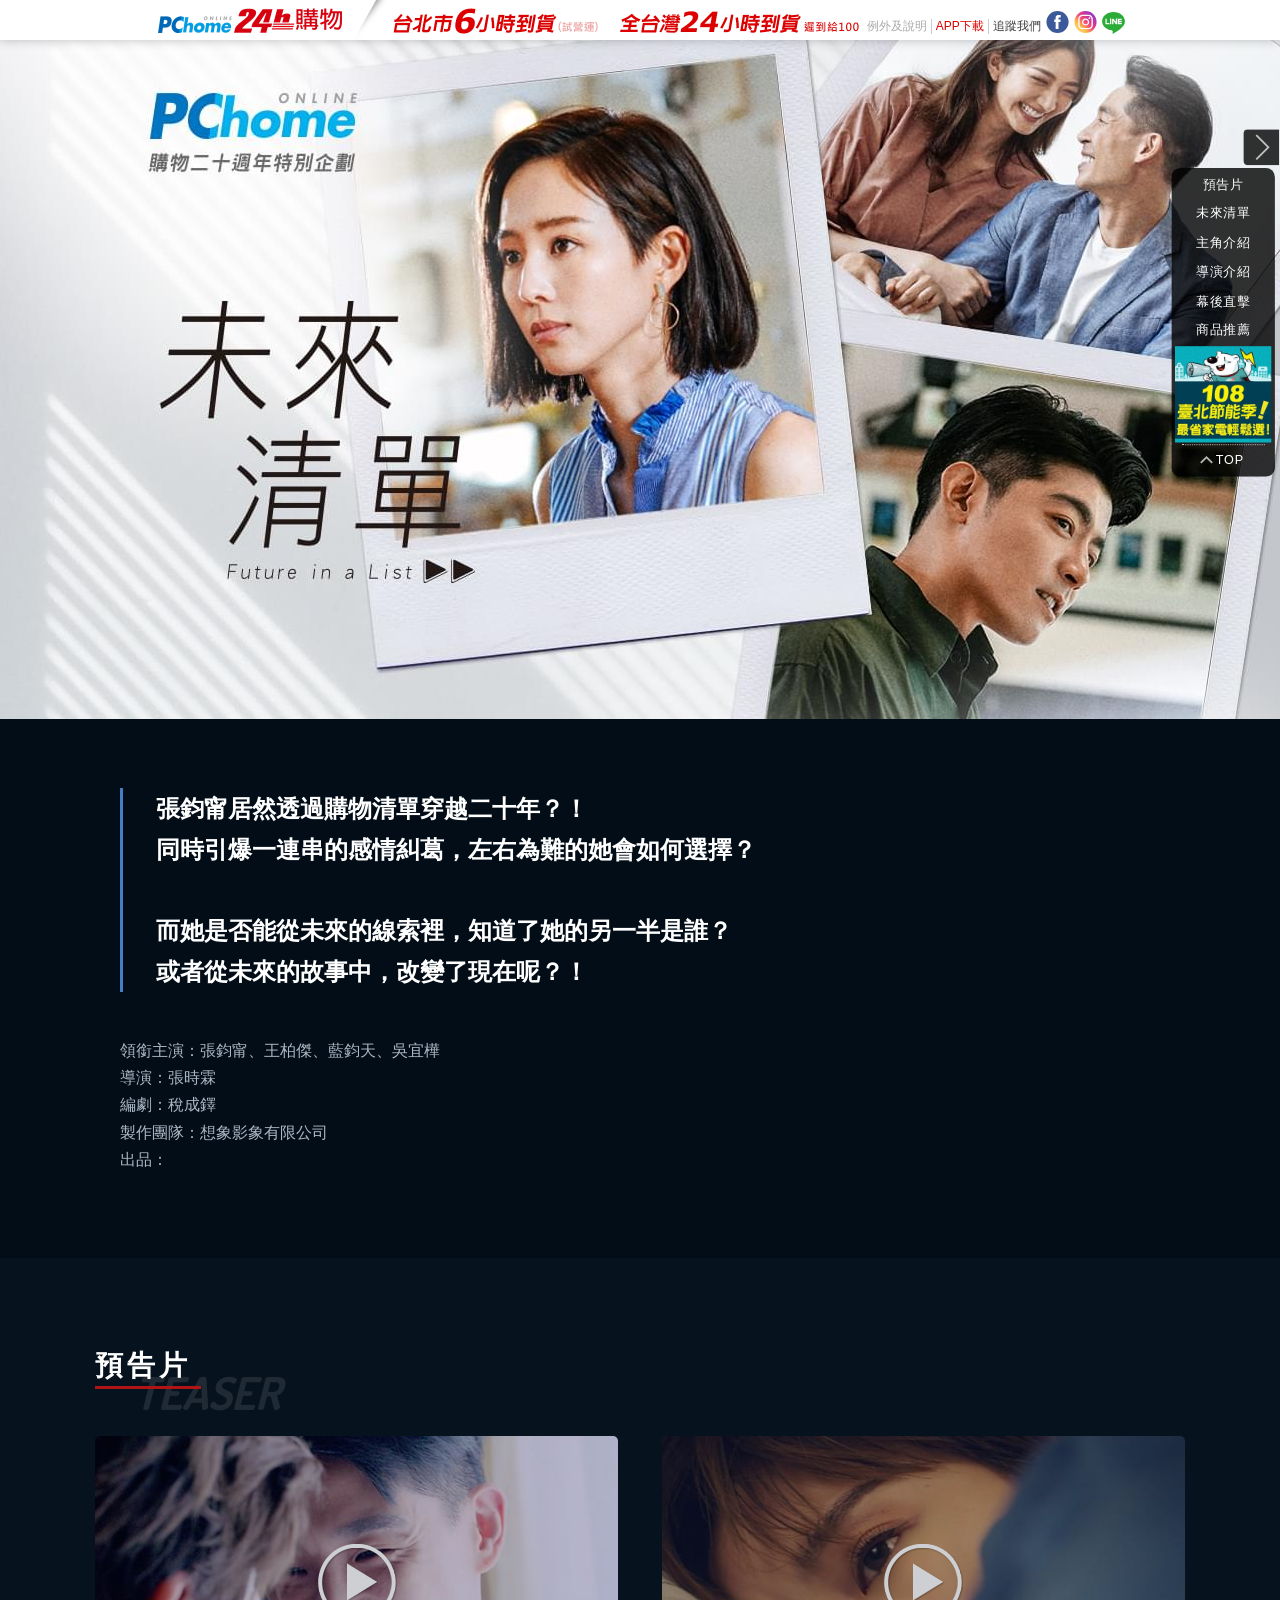
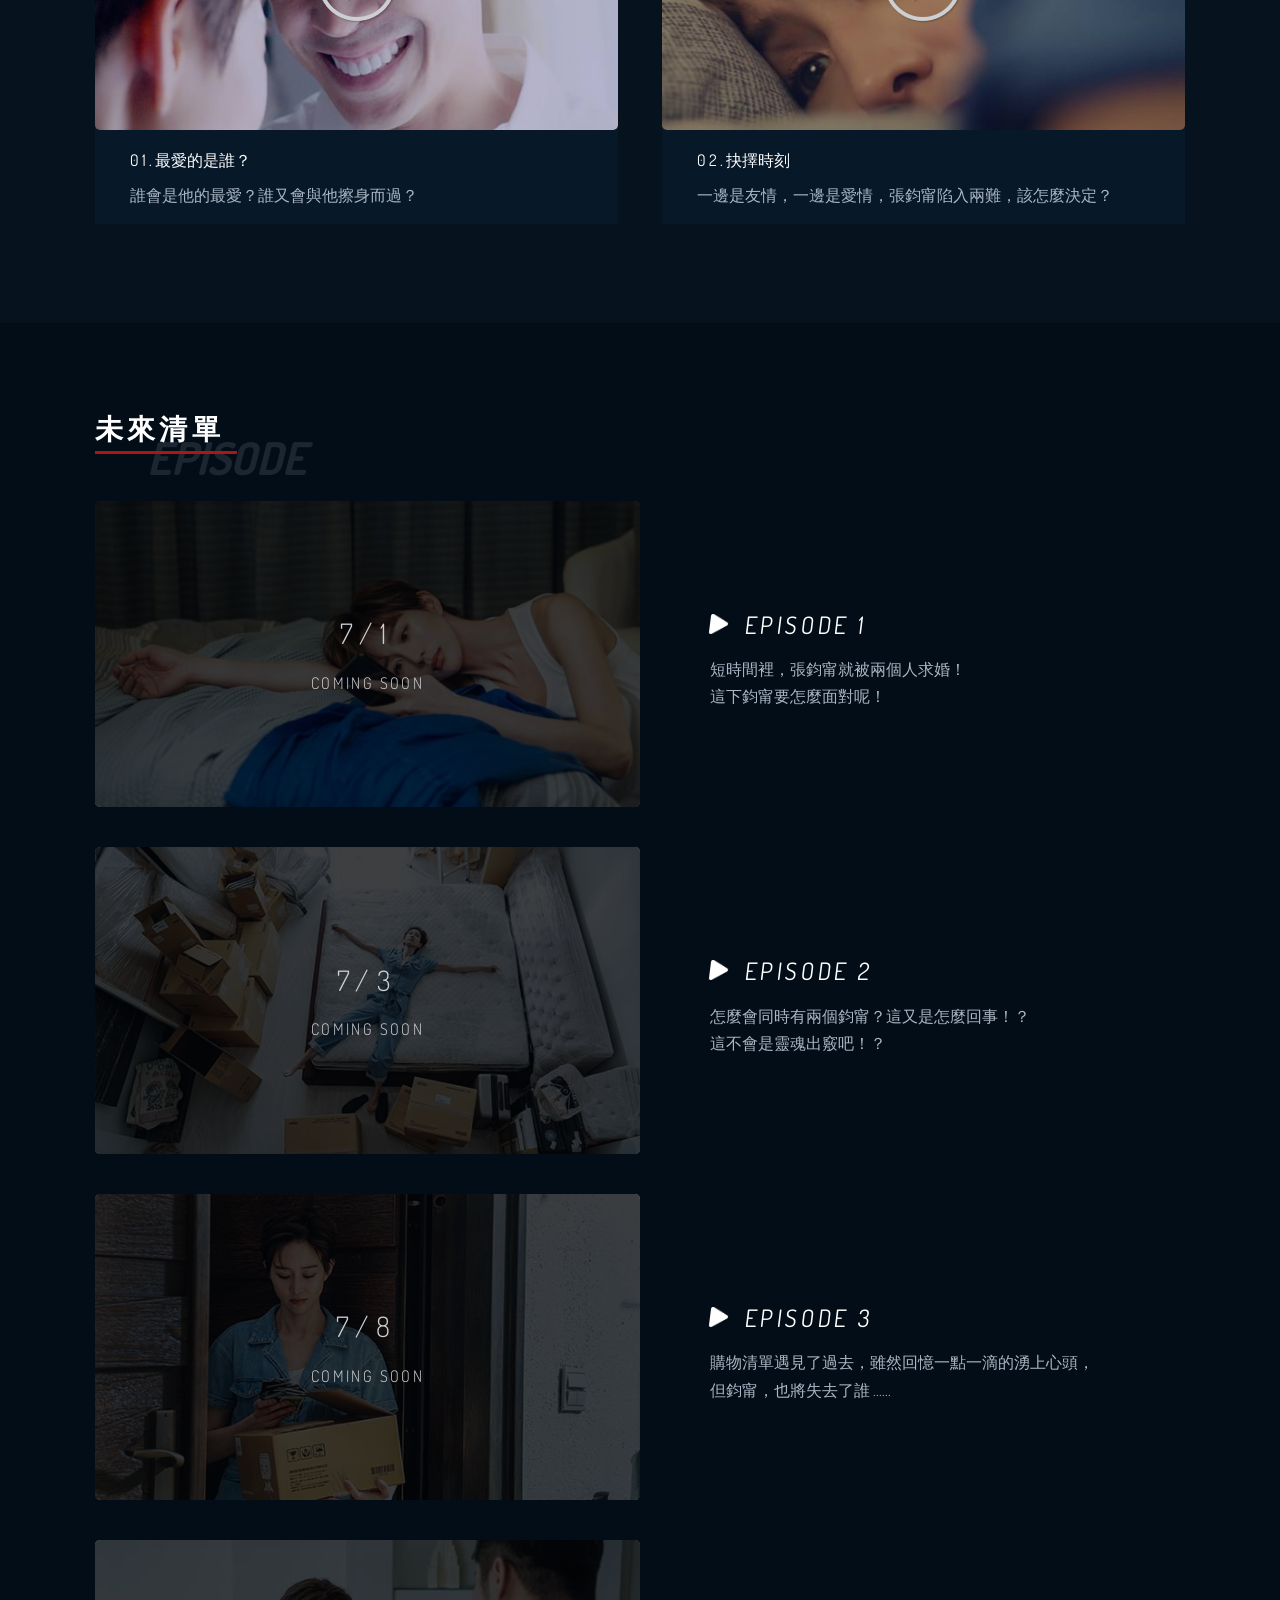
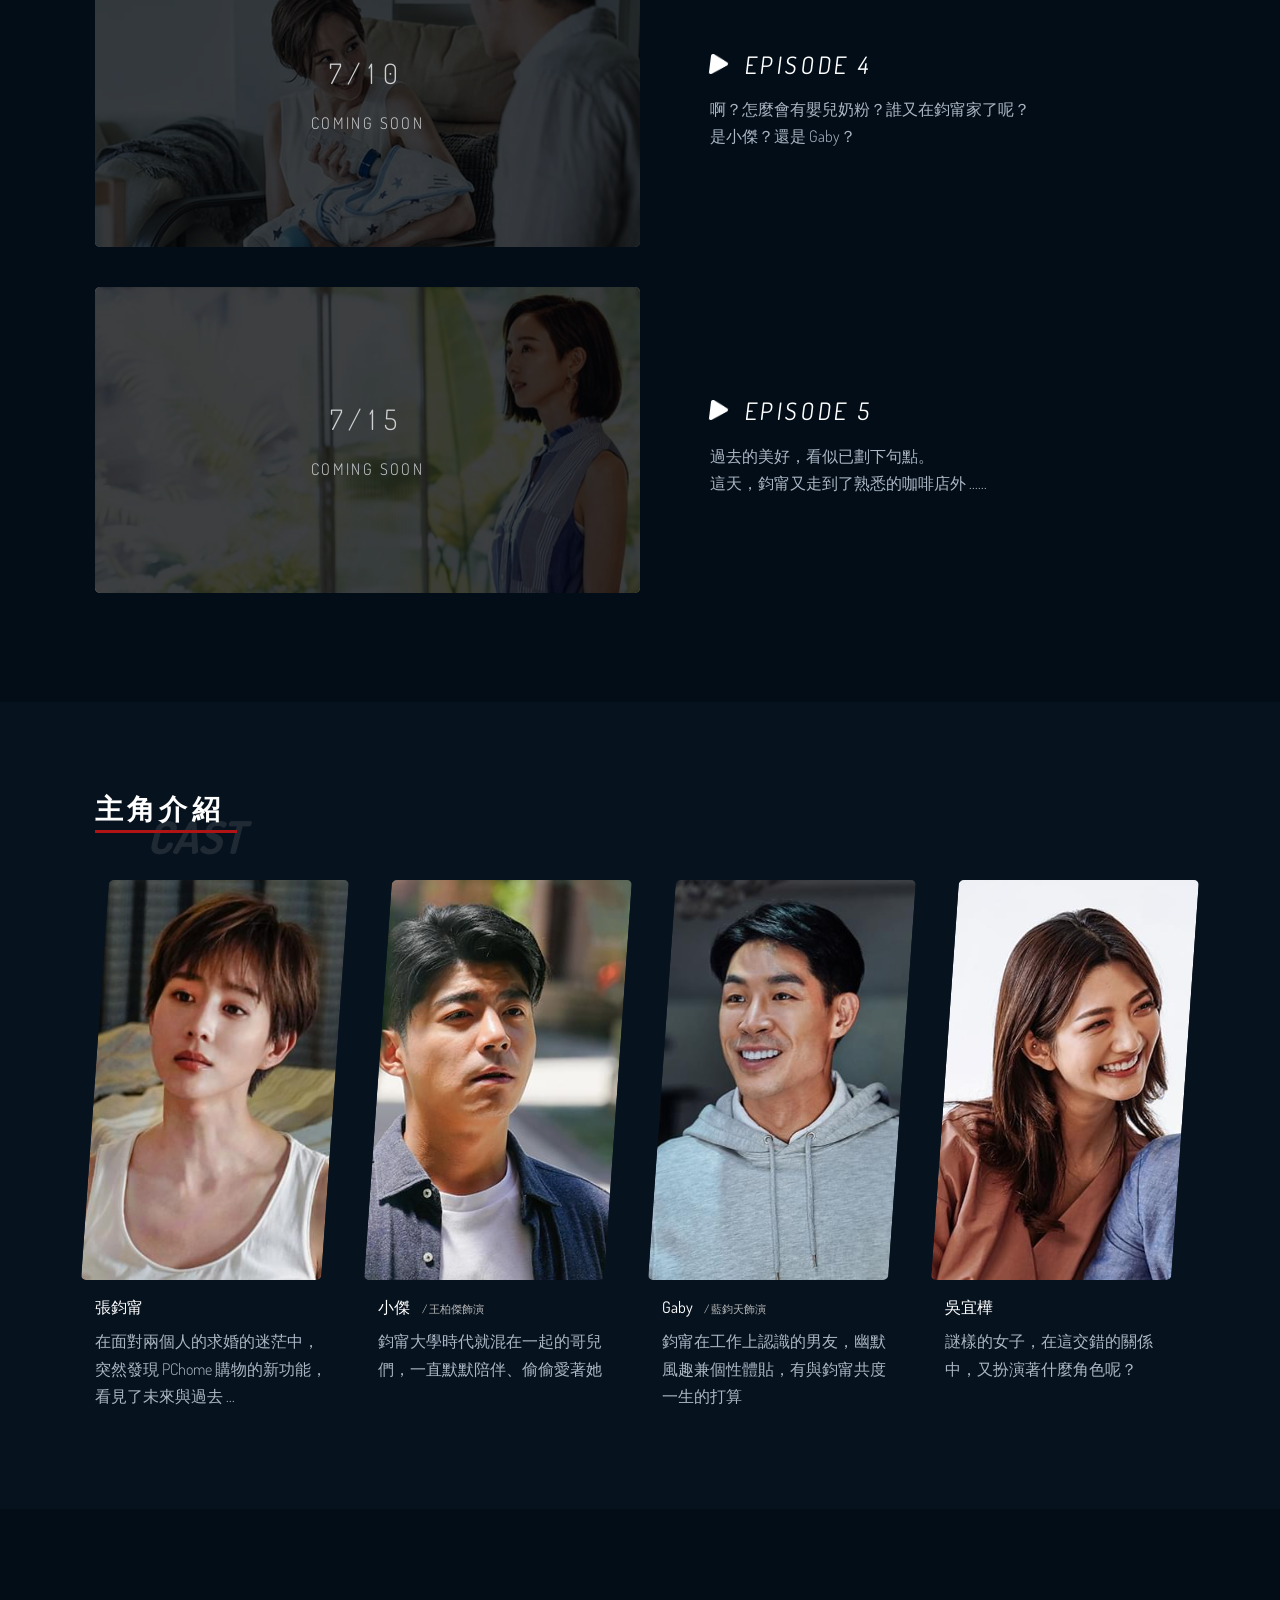
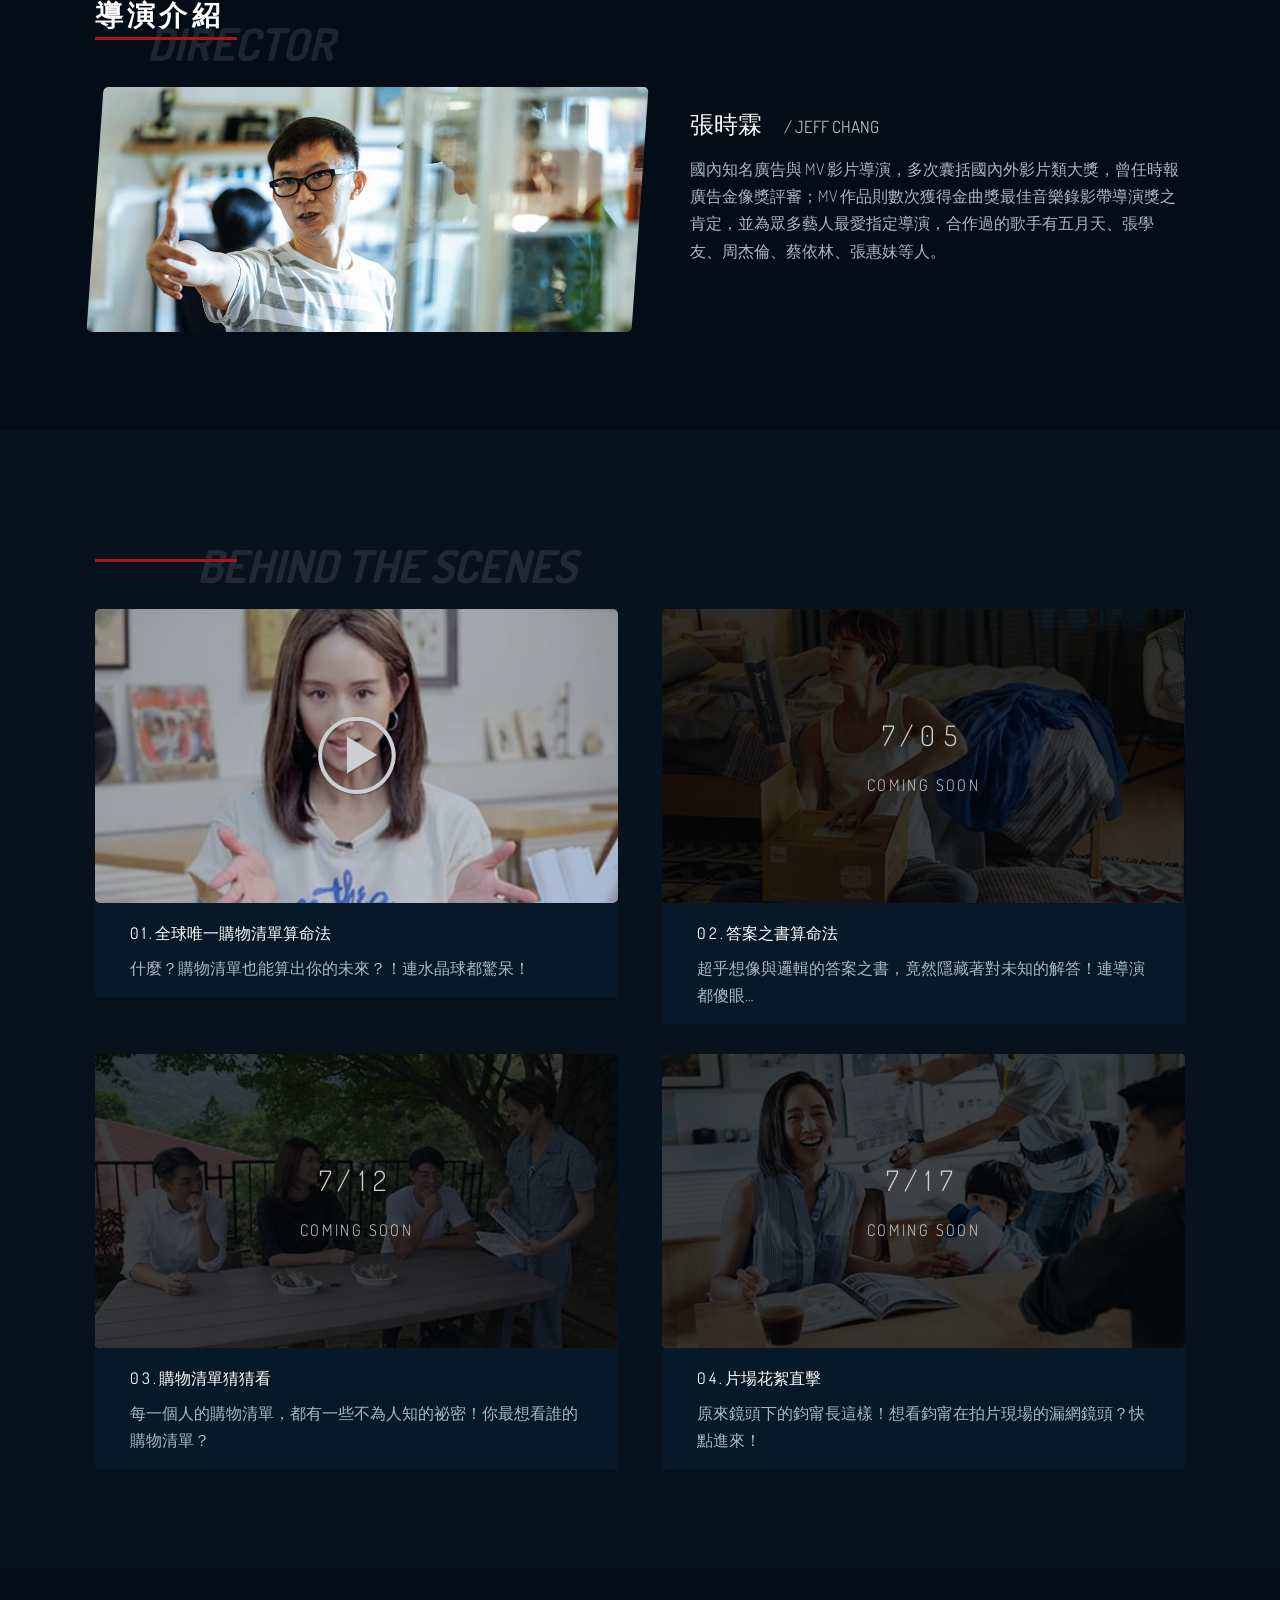
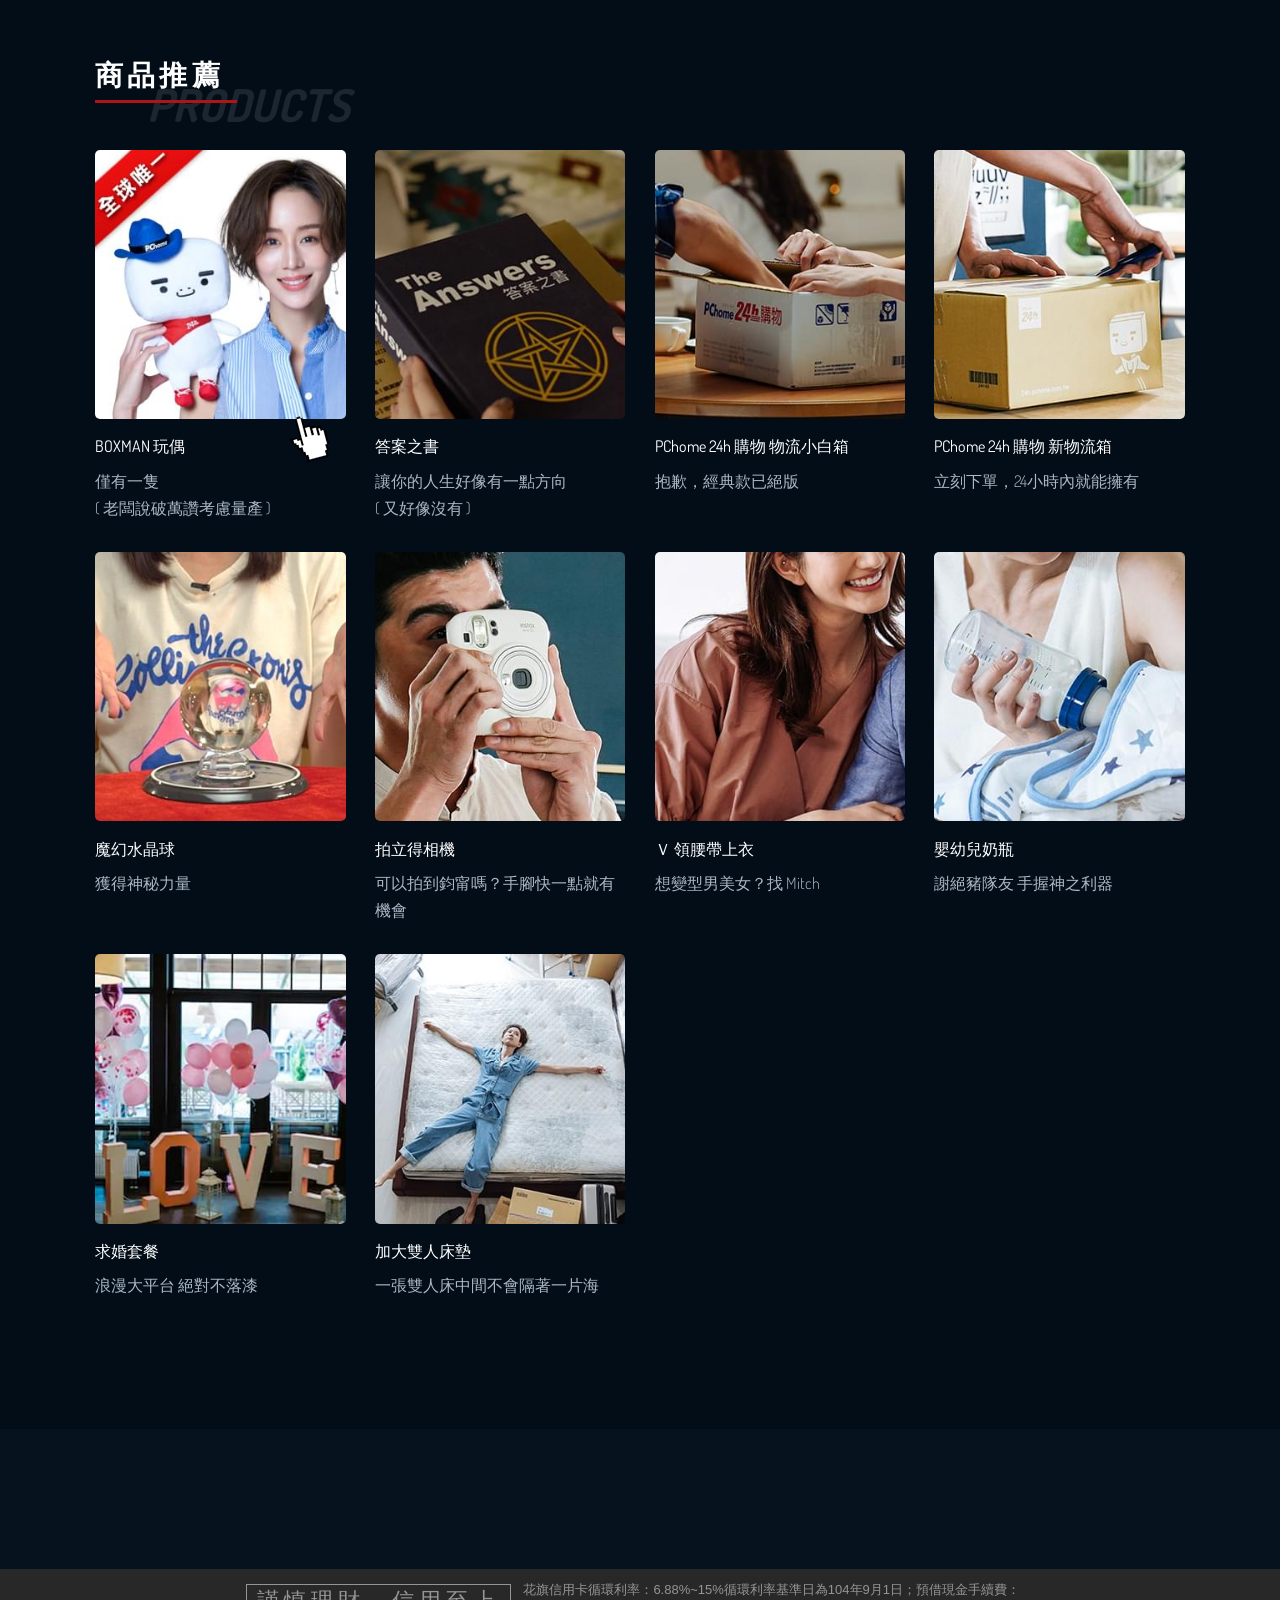
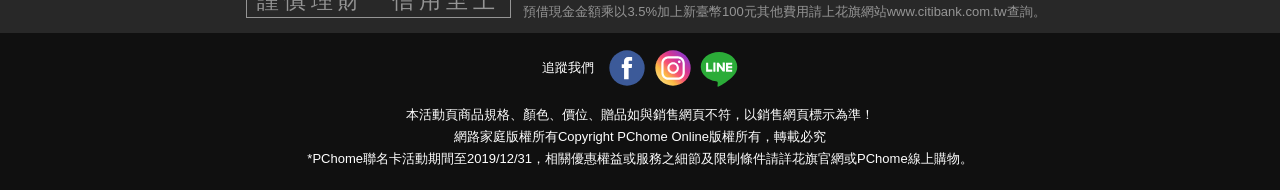
==== commit 9c669ec5: "update" ====
--- a/public/index.html
+++ b/public/index.html
@@ -3,8 +3,8 @@
 
 <head>
   <meta http-equiv="Content-Type" content="text/html; charset=utf-8" />
-  <title>PChome購物20週年獨家鉅獻《未來清單》</title>
-  <meta property="og:title" content="PChome購物20週年獨家鉅獻《未來清單》">
+  <title>PChome購物20週年特別企劃《未來清單》</title>
+  <meta property="og:title" content="PChome購物20週年特別企劃《未來清單》">
   <meta property="og:description" content="台北市6小時到貨(試營運)，全台灣24小時到貨！" />
   <meta property="og:image" content="https://a.ecimg.tw/css/2016/style/images/v201607/sitelogo/h24.png">
   <link rel="apple-touch-icon" type="image/x-icon" href="https://e.ecimg.tw/img/icon/24-64x64.ico" sizes="64x64" />
@@ -108,7 +108,7 @@
   </div>
   <!-- END // 右側選單 -->
 
-  
+
 
 
   <!-- navbar -->
@@ -132,9 +132,6 @@
 
     <section class='hero' id='section-index'>
       <div class="bg"></div>
-      <div class="container">
-        <img src="./img/kv.jpg" alt="">
-      </div>
     </section>
 
     <section class='info-section'>
@@ -153,7 +150,7 @@
           出品：
         </div>
         <div class="producer tempHide">
-          <img src="./img/pchome24.png" alt="">
+          <img src="./img/pchome.png" alt="">
         </div>
       </div>
     </section>
@@ -248,9 +245,6 @@
               <h3 class="info-title"><i class="i-play"></i>EPISODE 4</h3>
               <p class="info-txt">啊？怎麼會有嬰兒奶粉？誰又在鈞甯家了呢？<br>
                 是小傑？還是 Gaby？
-
-
-
               </p>
             </div>
           </div>
@@ -265,7 +259,6 @@
               <h3 class="info-title"><i class="i-play"></i>EPISODE 5</h3>
               <p class="info-txt">過去的美好，看似已劃下句點。<br>
                 這天，鈞甯又走到了熟悉的咖啡店外 ......
-
               </p>
             </div>
           </div>
@@ -413,8 +406,9 @@
         <div class="pc-list pro-list">
           <div class="pc-list-item tempHide">
             <a href="https://mall.pchome.com.tw/prod/QFCY05-A900AQ4CT" target="_blank">
-              <div class="img round-bd" style="background-image: url('./img/pro-1.jpg');"></div>
-              <div class="info">
+              <div class="img round-bd " style="background-image: url('./img/pro-1.jpg');"></div>
+              <!-- 拿掉手指，把下面 withHand 的 class 拿掉 -->
+              <div class="info withHand">
                 <h3 class="info-title">BOXMAN 玩偶
                 </h3>
                 <p class="info-txt">僅有一隻<br>
--- a/public/css/all.css
+++ b/public/css/all.css
@@ -1,2 +1,2 @@
-@charset "UTF-8";/*! normalize.css v8.0.1 | MIT License | github.com/necolas/normalize.css */@import url(https://fonts.googleapis.com/css2?family=Dosis:wght@800&display=swap);html{line-height:1.15;-webkit-text-size-adjust:100%}body{margin:0}main{display:block}h1{font-size:2em;margin:.67em 0}hr{-webkit-box-sizing:content-box;box-sizing:content-box;height:0;overflow:visible}pre{font-family:monospace,monospace;font-size:1em}a{background-color:transparent}abbr[title]{border-bottom:none;text-decoration:underline;-webkit-text-decoration:underline dotted;text-decoration:underline dotted}b,strong{font-weight:bolder}code,kbd,samp{font-family:monospace,monospace;font-size:1em}small{font-size:80%}sub,sup{font-size:75%;line-height:0;position:relative;vertical-align:baseline}sub{bottom:-.25em}sup{top:-.5em}img{border-style:none}button,input,optgroup,select,textarea{font-family:inherit;font-size:100%;line-height:1.15;margin:0}button,input{overflow:visible}button,select{text-transform:none}[type=button],[type=reset],[type=submit],button{-webkit-appearance:button}[type=button]::-moz-focus-inner,[type=reset]::-moz-focus-inner,[type=submit]::-moz-focus-inner,button::-moz-focus-inner{border-style:none;padding:0}[type=button]:-moz-focusring,[type=reset]:-moz-focusring,[type=submit]:-moz-focusring,button:-moz-focusring{outline:1px dotted ButtonText}fieldset{padding:.35em .75em .625em}legend{-webkit-box-sizing:border-box;box-sizing:border-box;color:inherit;display:table;max-width:100%;padding:0;white-space:normal}progress{vertical-align:baseline}textarea{overflow:auto}[type=checkbox],[type=radio]{-webkit-box-sizing:border-box;box-sizing:border-box;padding:0}[type=number]::-webkit-inner-spin-button,[type=number]::-webkit-outer-spin-button{height:auto}[type=search]{-webkit-appearance:textfield;outline-offset:-2px}[type=search]::-webkit-search-decoration{-webkit-appearance:none}::-webkit-file-upload-button{-webkit-appearance:button;font:inherit}details{display:block}summary{display:list-item}template{display:none}[hidden]{display:none}.padShow{display:none!important}.phoneShow{display:none!important}@media screen and (max-width:1300px){.padShow{display:block!important}.padHide{display:none!important}.padShow.hide{display:none!important}}@media screen and (max-width:768px){.phoneHide{display:none!important}.phoneShow{display:block!important}.phoneShow.hide{display:none!important}}img{width:100%;display:block}*{-webkit-box-sizing:border-box;box-sizing:border-box}.mainContainer *{font-family:Dosis,"微軟正黑體","Microsoft JhengHei",STHeiti,"STHeiti Light",Arial,sans-serif}.mainContainer h2{padding:.7em 0}.mainContainer h3{padding:.7em 0}.hide{display:none!important}a{text-decoration:none;color:inherit}.mainContainer .round-bd{border-radius:5px;overflow:hidden}.mainContainer .ls-1{letter-spacing:.15em}.mainContainer .tempHide{-webkit-transform:translate(0,50px);-ms-transform:translate(0,50px);transform:translate(0,50px);opacity:0;-webkit-transition:all .8s;-o-transition:all .8s;transition:all .8s}.mainContainer .tempHide.left{-webkit-transform:translate(-50px,0);-ms-transform:translate(-50px,0);transform:translate(-50px,0)}.mainContainer .tempHide.right{-webkit-transform:translate(50px,0);-ms-transform:translate(50px,0);transform:translate(50px,0)}.mainContainer .tempHide.top{-webkit-transform:translate(0,-50px);-ms-transform:translate(0,-50px);transform:translate(0,-50px)}.mainContainer .tempHide.t-show{opacity:1;-webkit-transform:translate(0,0);-ms-transform:translate(0,0);transform:translate(0,0)}.font-1{font-family:Dosis}.mainContainer .pc-list{display:-webkit-box;display:-ms-flexbox;display:flex;-webkit-box-pack:justify;-ms-flex-pack:justify;justify-content:space-between;-ms-flex-wrap:wrap;flex-wrap:wrap}.mainContainer .pc-list .pc-list-item{display:-webkit-box;display:-ms-flexbox;display:flex;-webkit-box-orient:vertical;-webkit-box-direction:normal;-ms-flex-direction:column;flex-direction:column;margin-bottom:30px}.mainContainer .pc-list .pc-list-item .img{background-size:cover;background-position:50% 50%;background-repeat:no-repeat}.mainContainer .pc-list .pc-list-item .info{margin-top:7px}.mainContainer .pc-list .pc-list-item .info .info-title{-webkit-transition:all .3s;-o-transition:all .3s;transition:all .3s}.mainContainer .pc-list .pc-list-item .info .info-txt{color:#abb7c4;line-height:1.7em}.mainContainer .pc-list.man-list .pc-list-item{width:22%}@media screen and (max-width:768px){.mainContainer .pc-list.man-list .pc-list-item{width:47%}}.mainContainer .pc-list.man-list .pc-list-item .img{-webkit-transition:all .3s;-o-transition:all .3s;transition:all .3s;position:relative;-webkit-transform:skew(-4deg);-ms-transform:skew(-4deg);transform:skew(-4deg)}.mainContainer .pc-list.man-list .pc-list-item .img:before{display:block;content:"";width:100%;padding-top:166.66667%}.mainContainer .pc-list.man-list .pc-list-item .img>*{position:absolute;top:0;left:0;right:0;bottom:0}.mainContainer .pc-list.man-list .pc-list-item .info .info-title .role{font-size:.7em;margin-left:1em;font-weight:400;color:#bbb}.mainContainer .pc-list.man-list .pc-list-item:hover .img{-webkit-transform:skew(-4deg) scale(1.05);-ms-transform:skew(-4deg) scale(1.05);transform:skew(-4deg) scale(1.05)}.mainContainer .pc-list.man-list .pc-list-item.director{width:100%;-webkit-box-orient:horizontal;-webkit-box-direction:normal;-ms-flex-direction:row;flex-direction:row}@media screen and (max-width:768px){.mainContainer .pc-list.man-list .pc-list-item.director{-webkit-box-orient:vertical;-webkit-box-direction:normal;-ms-flex-direction:column;flex-direction:column}}.mainContainer .pc-list.man-list .pc-list-item.director .img{width:50%;position:relative;-ms-flex-negative:0;flex-shrink:0}.mainContainer .pc-list.man-list .pc-list-item.director .img:before{display:block;content:"";width:100%;padding-top:45%}.mainContainer .pc-list.man-list .pc-list-item.director .img>*{position:absolute;top:0;left:0;right:0;bottom:0}@media screen and (max-width:768px){.mainContainer .pc-list.man-list .pc-list-item.director .img{width:100%}}.mainContainer .pc-list.man-list .pc-list-item.director .info{padding-left:50px}@media screen and (max-width:768px){.mainContainer .pc-list.man-list .pc-list-item.director .info{padding-left:15px}}.mainContainer .pc-list.man-list .pc-list-item.director .info .info-title{font-size:24px}.mainContainer .pc-list.man-list .pc-list-item.director .info .team{line-height:1.7em;color:#999;font-size:15px}.mainContainer .pc-list.film-list .pc-list-item{width:48%;cursor:pointer}@media screen and (max-width:768px){.mainContainer .pc-list.film-list .pc-list-item{width:100%;-webkit-box-orient:horizontal;-webkit-box-direction:normal;-ms-flex-direction:row;flex-direction:row}.mainContainer .pc-list.film-list .pc-list-item .img{width:35%;-ms-flex-negative:0;flex-shrink:0}}.mainContainer .pc-list.film-list .pc-list-item .img{opacity:.8;-webkit-transition:all .3s;-o-transition:all .3s;transition:all .3s;position:relative;transition:all .3s}.mainContainer .pc-list.film-list .pc-list-item .img:before{display:block;content:"";width:100%;padding-top:56.25%}.mainContainer .pc-list.film-list .pc-list-item .img>*{position:absolute;top:0;left:0;right:0;bottom:0}.mainContainer .pc-list.film-list .pc-list-item .img .note{position:absolute;width:100%;height:100%;top:0;left:0;background-color:rgba(0,0,0,.7);display:-webkit-box;display:-ms-flexbox;display:flex;-webkit-box-align:center;-ms-flex-align:center;align-items:center;-webkit-box-pack:center;-ms-flex-pack:center;justify-content:center;-webkit-box-orient:vertical;-webkit-box-direction:normal;-ms-flex-direction:column;flex-direction:column}.mainContainer .pc-list.film-list .pc-list-item .img .note .date{letter-spacing:.3em;font-size:28px}.mainContainer .pc-list.film-list .pc-list-item .img .note .note-txt{text-transform:uppercase;margin-top:15px;letter-spacing:.15em}.mainContainer .pc-list.film-list .pc-list-item .info{background-color:#071829;margin-top:-5px;padding:15px 35px}.mainContainer .pc-list.film-list .pc-list-item[data-vid='']{pointer-events:none}.mainContainer .pc-list.film-list .pc-list-item:not([data-vid='']) .img:after{content:'';width:80px;height:80px;background-image:url(../img/owl.video.play.png);top:50%;left:50%;-webkit-transform:translate(-50%,-50%);-ms-transform:translate(-50%,-50%);transform:translate(-50%,-50%);position:absolute;-webkit-transition:all .3s;-o-transition:all .3s;transition:all .3s}.mainContainer .pc-list.film-list .pc-list-item:not([data-vid='']) .img .note{display:none}.mainContainer .pc-list.film-list .pc-list-item:hover .img{opacity:1;-webkit-transform:scale(1.05);-ms-transform:scale(1.05);transform:scale(1.05)}.mainContainer .pc-list.film-list .pc-list-item:hover .info .info-title{color:#4280bf}.mainContainer .pc-list.film-list.film-list-2 .pc-list-item{width:100%;-webkit-box-orient:horizontal;-webkit-box-direction:normal;-ms-flex-direction:row;flex-direction:row;margin-bottom:40px}@media screen and (max-width:768px){.mainContainer .pc-list.film-list.film-list-2 .pc-list-item{-webkit-box-orient:vertical;-webkit-box-direction:normal;-ms-flex-direction:column;flex-direction:column}}.mainContainer .pc-list.film-list.film-list-2 .pc-list-item .img{width:50%}@media screen and (max-width:768px){.mainContainer .pc-list.film-list.film-list-2 .pc-list-item .img{width:100%}}.mainContainer .pc-list.film-list.film-list-2 .pc-list-item .info{width:50%;display:-webkit-box;display:-ms-flexbox;display:flex;-webkit-box-orient:vertical;-webkit-box-direction:normal;-ms-flex-direction:column;flex-direction:column;-webkit-box-pack:center;-ms-flex-pack:center;justify-content:center;padding-left:70px;background-color:transparent}@media screen and (max-width:768px){.mainContainer .pc-list.film-list.film-list-2 .pc-list-item .info{width:100%;padding-left:25px;background-color:#071829}}.mainContainer .pc-list.film-list.film-list-2 .pc-list-item .info .info-title{font-size:24px;letter-spacing:.15em;-webkit-transform:skew(-7deg);-ms-transform:skew(-7deg);transform:skew(-7deg)}.mainContainer .pc-list.film-list.film-list-2 .pc-list-item .info .info-txt{margin-top:0}.mainContainer .pc-list.pro-list a:hover{text-decoration:none}.mainContainer .pc-list.pro-list .pc-list-item{width:23%;cursor:pointe;-webkit-transition:all .3s;-o-transition:all .3s;transition:all .3s}@media screen and (max-width:768px){.mainContainer .pc-list.pro-list .pc-list-item{width:47%}}.mainContainer .pc-list.pro-list .pc-list-item .img{position:relative;-webkit-transition:all .3s;-o-transition:all .3s;transition:all .3s}.mainContainer .pc-list.pro-list .pc-list-item .img:before{display:block;content:"";width:100%;padding-top:107.5%}.mainContainer .pc-list.pro-list .pc-list-item .img>*{position:absolute;top:0;left:0;right:0;bottom:0}.mainContainer .pc-list.pro-list .pc-list-item.ptr-n{pointer-events:none}.mainContainer .pc-list.pro-list .pc-list-item:hover .info .info-title{color:#4280bf}.mainContainer .pc-list.pro-list .pc-list-item:hover .img{-webkit-transform:scale(1.05);-ms-transform:scale(1.05);transform:scale(1.05)}#menuToggle{display:block;position:fixed;top:40px;right:40px;z-index:100;-webkit-user-select:none;-moz-user-select:none;-ms-user-select:none;user-select:none}#menuToggle a{text-decoration:none;color:#232323;-webkit-transition:color .3s ease;-o-transition:color .3s ease;transition:color .3s ease}#menuToggle a:hover{color:#4280bf}#menuToggle input{display:block;width:40px;height:32px;position:absolute;top:-7px;left:-5px;cursor:pointer;opacity:0;z-index:2;-webkit-touch-callout:none}#menuToggle span{display:block;width:33px;height:4px;margin-bottom:5px;position:relative;background:#cdcdcd;border-radius:3px;z-index:1;-webkit-transform-origin:4px 0;-ms-transform-origin:4px 0;transform-origin:4px 0;-webkit-transition:background .5s cubic-bezier(.77,.2,.05,1),opacity .55s ease,-webkit-transform .5s cubic-bezier(.77,.2,.05,1);transition:background .5s cubic-bezier(.77,.2,.05,1),opacity .55s ease,-webkit-transform .5s cubic-bezier(.77,.2,.05,1);-o-transition:transform .5s cubic-bezier(.77,.2,.05,1),background .5s cubic-bezier(.77,.2,.05,1),opacity .55s ease;transition:transform .5s cubic-bezier(.77,.2,.05,1),background .5s cubic-bezier(.77,.2,.05,1),opacity .55s ease;transition:transform .5s cubic-bezier(.77,.2,.05,1),background .5s cubic-bezier(.77,.2,.05,1),opacity .55s ease,-webkit-transform .5s cubic-bezier(.77,.2,.05,1)}#menuToggle span:first-child{-webkit-transform-origin:0 0;-ms-transform-origin:0 0;transform-origin:0 0}#menuToggle span:nth-last-child(2){-webkit-transform-origin:0 100%;-ms-transform-origin:0 100%;transform-origin:0 100%}#menuToggle input:checked~span{opacity:1;-webkit-transform:rotate(45deg) translate(-2px,-1px);-ms-transform:rotate(45deg) translate(-2px,-1px);transform:rotate(45deg) translate(-2px,-1px);background:#232323}#menuToggle input:checked~span:nth-last-child(3){opacity:0;-webkit-transform:rotate(0) scale(.2,.2);-ms-transform:rotate(0) scale(.2,.2);transform:rotate(0) scale(.2,.2)}#menuToggle input:checked~span:nth-last-child(2){-webkit-transform:rotate(-45deg) translate(0,-1px);-ms-transform:rotate(-45deg) translate(0,-1px);transform:rotate(-45deg) translate(0,-1px)}#menuToggle #menu{position:absolute;width:250px;margin:-67px 0 0 -177px;padding:50px;height:100vh;padding-top:80px;background:#ededed;list-style-type:none;-webkit-font-smoothing:antialiased;font-weight:700;z-index:5;-webkit-transform-origin:0 0;-ms-transform-origin:0 0;transform-origin:0 0;-webkit-transform:translate(100%,0);-ms-transform:translate(100%,0);transform:translate(100%,0);-webkit-transition:-webkit-transform .5s cubic-bezier(.77,.2,.05,1);transition:-webkit-transform .5s cubic-bezier(.77,.2,.05,1);-o-transition:transform .5s cubic-bezier(.77,.2,.05,1);transition:transform .5s cubic-bezier(.77,.2,.05,1);transition:transform .5s cubic-bezier(.77,.2,.05,1),-webkit-transform .5s cubic-bezier(.77,.2,.05,1)}#menuToggle li{padding:15px 0;font-size:22px}#menuToggle #menuToggle input:checked~ul{-webkit-transform:none;-ms-transform:none;transform:none}.mainContainer{color:#fff}.mainContainer section{background-color:#06121e;margin-top:-1px}.mainContainer section:nth-child(2n){background-color:#020d18}.mainContainer section.hero{position:relative;overflow:hidden}.mainContainer section.hero .bg{position:absolute;top:0;width:100%;height:100%;left:0;background-size:cover;background-position:50% 50%;background-repeat:no-repeat;background-image:url(../img/kv.jpg);z-index:0;-webkit-filter:blur(10px);filter:blur(10px);-webkit-transform:scale(1.05);-ms-transform:scale(1.05);transform:scale(1.05);opacity:.3}.mainContainer section.hero .container{padding:0 25px;position:relative;z-index:2}@media screen and (max-width:768px){.mainContainer section.hero .container{padding:0}}.mainContainer section .container{padding:70px 25px;max-width:1140px;margin:0 auto}.mainContainer section .container .s-title{margin-bottom:35px;position:relative;display:inline-block}.mainContainer section .container .s-title:after{width:110%;height:3px;background-color:#b01414;position:absolute;content:'';bottom:12px;left:0}.mainContainer section .container .s-title .t1{font-size:28px;font-weight:700;letter-spacing:.15em;margin-top:0}.mainContainer section .container .s-title .t2{font-weight:700;text-transform:uppercase;position:absolute;left:40%;top:40%;font-size:45px;font-style:italic;opacity:.1;white-space:nowrap;padding-right:20px}.mainContainer .info-section .container{padding-left:50px}.mainContainer .info-section .outline{font-size:24px;line-height:1.7em;position:relative;padding-left:1.5em;font-weight:700}.mainContainer .info-section .outline:after{position:absolute;content:'';top:0;left:0;width:3px;height:100%;background-color:#4280bf}.mainContainer .info-section .cast{margin-top:45px;line-height:1.7em;color:#abb7c4}.mainContainer .info-section .producer{margin-top:0;font-weight:700;font-size:20px}.mainContainer .info-section .producer img{max-width:450px;margin-top:16px}.mainContainer .i-play{background-size:cover;background-position:50% 50%;background-repeat:no-repeat;background-image:url(../img/play-solid.png);display:inline-block;width:18px;margin-right:.7em;vertical-align:text-top;margin-top:5px;position:relative}.mainContainer .i-play:before{display:block;content:"";width:100%;padding-top:113.75%}.mainContainer .i-play>*{position:absolute;top:0;left:0;right:0;bottom:0}#pop{position:fixed;width:100%;height:100%;top:0;left:0;z-index:100;display:-webkit-box;display:-ms-flexbox;display:flex;-webkit-box-pack:center;-ms-flex-pack:center;justify-content:center;-webkit-box-align:center;-ms-flex-align:center;align-items:center;padding:25px}#pop .bg{position:absolute;width:100%;height:100%;top:0;left:0;background-color:rgba(0,0,0,.7)}#pop .videoWrap{position:relative;width:100%;max-width:900px;background-color:#000}#pop .videoWrap:before{display:block;content:"";width:100%;padding-top:56.25%}#pop .videoWrap>*{position:absolute;top:0;left:0;right:0;bottom:0}#pop .videoWrap>*{position:absolute;width:100%;height:100%;top:0;left:0}
+@charset "UTF-8";/*! normalize.css v8.0.1 | MIT License | github.com/necolas/normalize.css */@import url(https://fonts.googleapis.com/css2?family=Dosis:wght@800&display=swap);html{line-height:1.15;-webkit-text-size-adjust:100%}body{margin:0}main{display:block}h1{font-size:2em;margin:.67em 0}hr{-webkit-box-sizing:content-box;box-sizing:content-box;height:0;overflow:visible}pre{font-family:monospace,monospace;font-size:1em}a{background-color:transparent}abbr[title]{border-bottom:none;text-decoration:underline;-webkit-text-decoration:underline dotted;text-decoration:underline dotted}b,strong{font-weight:bolder}code,kbd,samp{font-family:monospace,monospace;font-size:1em}small{font-size:80%}sub,sup{font-size:75%;line-height:0;position:relative;vertical-align:baseline}sub{bottom:-.25em}sup{top:-.5em}img{border-style:none}button,input,optgroup,select,textarea{font-family:inherit;font-size:100%;line-height:1.15;margin:0}button,input{overflow:visible}button,select{text-transform:none}[type=button],[type=reset],[type=submit],button{-webkit-appearance:button}[type=button]::-moz-focus-inner,[type=reset]::-moz-focus-inner,[type=submit]::-moz-focus-inner,button::-moz-focus-inner{border-style:none;padding:0}[type=button]:-moz-focusring,[type=reset]:-moz-focusring,[type=submit]:-moz-focusring,button:-moz-focusring{outline:1px dotted ButtonText}fieldset{padding:.35em .75em .625em}legend{-webkit-box-sizing:border-box;box-sizing:border-box;color:inherit;display:table;max-width:100%;padding:0;white-space:normal}progress{vertical-align:baseline}textarea{overflow:auto}[type=checkbox],[type=radio]{-webkit-box-sizing:border-box;box-sizing:border-box;padding:0}[type=number]::-webkit-inner-spin-button,[type=number]::-webkit-outer-spin-button{height:auto}[type=search]{-webkit-appearance:textfield;outline-offset:-2px}[type=search]::-webkit-search-decoration{-webkit-appearance:none}::-webkit-file-upload-button{-webkit-appearance:button;font:inherit}details{display:block}summary{display:list-item}template{display:none}[hidden]{display:none}.padShow{display:none!important}.phoneShow{display:none!important}@media screen and (max-width:1300px){.padShow{display:block!important}.padHide{display:none!important}.padShow.hide{display:none!important}}@media screen and (max-width:768px){.phoneHide{display:none!important}.phoneShow{display:block!important}.phoneShow.hide{display:none!important}}img{width:100%;display:block}*{-webkit-box-sizing:border-box;box-sizing:border-box}.mainContainer *{font-family:Dosis,"微軟正黑體","Microsoft JhengHei",STHeiti,"STHeiti Light",Arial,sans-serif}.mainContainer h2{padding:.7em 0}.mainContainer h3{padding:.7em 0}.hide{display:none!important}a{text-decoration:none;color:inherit}.mainContainer .round-bd{border-radius:5px;overflow:hidden}.mainContainer .ls-1{letter-spacing:.15em}.mainContainer .tempHide{-webkit-transform:translate(0,50px);-ms-transform:translate(0,50px);transform:translate(0,50px);opacity:0;-webkit-transition:all .8s;-o-transition:all .8s;transition:all .8s}.mainContainer .tempHide.left{-webkit-transform:translate(25px,0);-ms-transform:translate(25px,0);transform:translate(25px,0)}@media screen and (max-width:768px){.mainContainer .tempHide.left{-webkit-transform:translate(25px,0);-ms-transform:translate(25px,0);transform:translate(25px,0)}}.mainContainer .tempHide.right{-webkit-transform:translate(50px,0);-ms-transform:translate(50px,0);transform:translate(50px,0)}.mainContainer .tempHide.top{-webkit-transform:translate(0,-50px);-ms-transform:translate(0,-50px);transform:translate(0,-50px)}.mainContainer .tempHide.t-show{opacity:1;-webkit-transform:translate(0,0);-ms-transform:translate(0,0);transform:translate(0,0)}.font-1{font-family:Dosis}@-webkit-keyframes updown{0%{-webkit-transform:translateY(0) translateY(0);transform:translateY(0) translateY(0)}50%{-webkit-transform:translateY(-8px) translateX(-3px);transform:translateY(-8px) translateX(-3px)}100%{-webkit-transform:translateY(0) translateY(0);transform:translateY(0) translateY(0)}}@keyframes updown{0%{-webkit-transform:translateY(0) translateY(0);transform:translateY(0) translateY(0)}50%{-webkit-transform:translateY(-8px) translateX(-3px);transform:translateY(-8px) translateX(-3px)}100%{-webkit-transform:translateY(0) translateY(0);transform:translateY(0) translateY(0)}}.mainContainer .pc-list{display:-webkit-box;display:-ms-flexbox;display:flex;-webkit-box-pack:justify;-ms-flex-pack:justify;justify-content:space-between;-ms-flex-wrap:wrap;flex-wrap:wrap}.mainContainer .pc-list .pc-list-item{display:-webkit-box;display:-ms-flexbox;display:flex;-webkit-box-orient:vertical;-webkit-box-direction:normal;-ms-flex-direction:column;flex-direction:column;margin-bottom:30px}.mainContainer .pc-list .pc-list-item .img{background-size:cover;background-position:50% 50%;background-repeat:no-repeat}.mainContainer .pc-list .pc-list-item .info{margin-top:7px}.mainContainer .pc-list .pc-list-item .info .info-title{-webkit-transition:all .3s;-o-transition:all .3s;transition:all .3s}.mainContainer .pc-list .pc-list-item .info .info-txt{color:#abb7c4;line-height:1.7em}.mainContainer .pc-list.man-list .pc-list-item{width:22%}@media screen and (max-width:768px){.mainContainer .pc-list.man-list .pc-list-item{width:47%}}.mainContainer .pc-list.man-list .pc-list-item .img{-webkit-transition:all .3s;-o-transition:all .3s;transition:all .3s;position:relative;-webkit-transform:skew(-4deg);-ms-transform:skew(-4deg);transform:skew(-4deg)}.mainContainer .pc-list.man-list .pc-list-item .img:before{display:block;content:"";width:100%;padding-top:166.66667%}.mainContainer .pc-list.man-list .pc-list-item .img>*{position:absolute;top:0;left:0;right:0;bottom:0}.mainContainer .pc-list.man-list .pc-list-item .info .info-title .role{font-size:.7em;margin-left:1em;font-weight:400;color:#bbb}.mainContainer .pc-list.man-list .pc-list-item:hover .img{-webkit-transform:skew(-4deg) scale(1.05);-ms-transform:skew(-4deg) scale(1.05);transform:skew(-4deg) scale(1.05)}.mainContainer .pc-list.man-list .pc-list-item.director{width:100%;-webkit-box-orient:horizontal;-webkit-box-direction:normal;-ms-flex-direction:row;flex-direction:row}@media screen and (max-width:768px){.mainContainer .pc-list.man-list .pc-list-item.director{-webkit-box-orient:vertical;-webkit-box-direction:normal;-ms-flex-direction:column;flex-direction:column}}.mainContainer .pc-list.man-list .pc-list-item.director .img{width:50%;position:relative;-ms-flex-negative:0;flex-shrink:0}.mainContainer .pc-list.man-list .pc-list-item.director .img:before{display:block;content:"";width:100%;padding-top:45%}.mainContainer .pc-list.man-list .pc-list-item.director .img>*{position:absolute;top:0;left:0;right:0;bottom:0}@media screen and (max-width:768px){.mainContainer .pc-list.man-list .pc-list-item.director .img{width:100%}}.mainContainer .pc-list.man-list .pc-list-item.director .info{padding-left:50px}@media screen and (max-width:768px){.mainContainer .pc-list.man-list .pc-list-item.director .info{padding-left:15px}}.mainContainer .pc-list.man-list .pc-list-item.director .info .info-title{font-size:24px}.mainContainer .pc-list.man-list .pc-list-item.director .info .team{line-height:1.7em;color:#999;font-size:15px}.mainContainer .pc-list.film-list .pc-list-item{width:48%;cursor:pointer}@media screen and (max-width:768px){.mainContainer .pc-list.film-list .pc-list-item{width:100%;-webkit-box-orient:horizontal;-webkit-box-direction:normal;-ms-flex-direction:row;flex-direction:row}.mainContainer .pc-list.film-list .pc-list-item .img{width:35%;-ms-flex-negative:0;flex-shrink:0}}.mainContainer .pc-list.film-list .pc-list-item .img{opacity:.8;-webkit-transition:all .3s;-o-transition:all .3s;transition:all .3s;position:relative;transition:all .3s}.mainContainer .pc-list.film-list .pc-list-item .img:before{display:block;content:"";width:100%;padding-top:56.25%}.mainContainer .pc-list.film-list .pc-list-item .img>*{position:absolute;top:0;left:0;right:0;bottom:0}.mainContainer .pc-list.film-list .pc-list-item .img .note{position:absolute;width:100%;height:100%;top:0;left:0;background-color:rgba(0,0,0,.7);display:-webkit-box;display:-ms-flexbox;display:flex;-webkit-box-align:center;-ms-flex-align:center;align-items:center;-webkit-box-pack:center;-ms-flex-pack:center;justify-content:center;-webkit-box-orient:vertical;-webkit-box-direction:normal;-ms-flex-direction:column;flex-direction:column}.mainContainer .pc-list.film-list .pc-list-item .img .note .date{letter-spacing:.3em;font-size:28px}.mainContainer .pc-list.film-list .pc-list-item .img .note .note-txt{text-transform:uppercase;margin-top:15px;letter-spacing:.15em}.mainContainer .pc-list.film-list .pc-list-item .info{background-color:#071829;margin-top:-5px;padding:15px 35px}.mainContainer .pc-list.film-list .pc-list-item[data-vid='']{pointer-events:none}.mainContainer .pc-list.film-list .pc-list-item:not([data-vid='']) .img:after{content:'';width:80px;height:80px;background-image:url(../img/owl.video.play.png);top:50%;left:50%;-webkit-transform:translate(-50%,-50%);-ms-transform:translate(-50%,-50%);transform:translate(-50%,-50%);position:absolute;-webkit-transition:all .3s;-o-transition:all .3s;transition:all .3s}.mainContainer .pc-list.film-list .pc-list-item:not([data-vid='']) .img .note{display:none}.mainContainer .pc-list.film-list .pc-list-item:hover .img{opacity:1;-webkit-transform:scale(1.05);-ms-transform:scale(1.05);transform:scale(1.05)}.mainContainer .pc-list.film-list .pc-list-item:hover .info .info-title{color:#4280bf}.mainContainer .pc-list.film-list.film-list-2 .pc-list-item{width:100%;-webkit-box-orient:horizontal;-webkit-box-direction:normal;-ms-flex-direction:row;flex-direction:row;margin-bottom:40px}@media screen and (max-width:768px){.mainContainer .pc-list.film-list.film-list-2 .pc-list-item{-webkit-box-orient:vertical;-webkit-box-direction:normal;-ms-flex-direction:column;flex-direction:column}}.mainContainer .pc-list.film-list.film-list-2 .pc-list-item .img{width:50%}@media screen and (max-width:768px){.mainContainer .pc-list.film-list.film-list-2 .pc-list-item .img{width:100%}}.mainContainer .pc-list.film-list.film-list-2 .pc-list-item .info{width:50%;display:-webkit-box;display:-ms-flexbox;display:flex;-webkit-box-orient:vertical;-webkit-box-direction:normal;-ms-flex-direction:column;flex-direction:column;-webkit-box-pack:center;-ms-flex-pack:center;justify-content:center;padding-left:70px;background-color:transparent}@media screen and (max-width:768px){.mainContainer .pc-list.film-list.film-list-2 .pc-list-item .info{width:100%;padding-left:25px;background-color:#071829}}.mainContainer .pc-list.film-list.film-list-2 .pc-list-item .info .info-title{font-size:24px;letter-spacing:.15em;-webkit-transform:skew(-7deg);-ms-transform:skew(-7deg);transform:skew(-7deg)}.mainContainer .pc-list.film-list.film-list-2 .pc-list-item .info .info-txt{margin-top:0}.mainContainer .pc-list.pro-list a:hover{text-decoration:none}.mainContainer .pc-list.pro-list .pc-list-item{width:23%;cursor:pointe;-webkit-transition:all .3s;-o-transition:all .3s;transition:all .3s}@media screen and (max-width:768px){.mainContainer .pc-list.pro-list .pc-list-item{width:47%}}.mainContainer .pc-list.pro-list .pc-list-item .img{position:relative;-webkit-transition:all .3s;-o-transition:all .3s;transition:all .3s}.mainContainer .pc-list.pro-list .pc-list-item .img:before{display:block;content:"";width:100%;padding-top:107.5%}.mainContainer .pc-list.pro-list .pc-list-item .img>*{position:absolute;top:0;left:0;right:0;bottom:0}.mainContainer .pc-list.pro-list .pc-list-item .info.withHand{position:relative}.mainContainer .pc-list.pro-list .pc-list-item .info.withHand:after{content:'';position:absolute;right:16px;top:-10px;width:40px;height:47px;background-image:url(../img/hand.png);-webkit-animation:updown .6s infinite;animation:updown .6s infinite}.mainContainer .pc-list.pro-list .pc-list-item.ptr-n{pointer-events:none}.mainContainer .pc-list.pro-list .pc-list-item:hover .info .info-title{color:#4280bf}.mainContainer .pc-list.pro-list .pc-list-item:hover .img{-webkit-transform:scale(1.05);-ms-transform:scale(1.05);transform:scale(1.05)}#menuToggle{display:block;position:fixed;top:40px;right:40px;z-index:100;-webkit-user-select:none;-moz-user-select:none;-ms-user-select:none;user-select:none}#menuToggle a{text-decoration:none;color:#232323;-webkit-transition:color .3s ease;-o-transition:color .3s ease;transition:color .3s ease}#menuToggle a:hover{color:#4280bf}#menuToggle input{display:block;width:40px;height:32px;position:absolute;top:-7px;left:-5px;cursor:pointer;opacity:0;z-index:2;-webkit-touch-callout:none}#menuToggle span{display:block;width:33px;height:4px;margin-bottom:5px;position:relative;background:#cdcdcd;border-radius:3px;z-index:1;-webkit-transform-origin:4px 0;-ms-transform-origin:4px 0;transform-origin:4px 0;-webkit-transition:background .5s cubic-bezier(.77,.2,.05,1),opacity .55s ease,-webkit-transform .5s cubic-bezier(.77,.2,.05,1);transition:background .5s cubic-bezier(.77,.2,.05,1),opacity .55s ease,-webkit-transform .5s cubic-bezier(.77,.2,.05,1);-o-transition:transform .5s cubic-bezier(.77,.2,.05,1),background .5s cubic-bezier(.77,.2,.05,1),opacity .55s ease;transition:transform .5s cubic-bezier(.77,.2,.05,1),background .5s cubic-bezier(.77,.2,.05,1),opacity .55s ease;transition:transform .5s cubic-bezier(.77,.2,.05,1),background .5s cubic-bezier(.77,.2,.05,1),opacity .55s ease,-webkit-transform .5s cubic-bezier(.77,.2,.05,1)}#menuToggle span:first-child{-webkit-transform-origin:0 0;-ms-transform-origin:0 0;transform-origin:0 0}#menuToggle span:nth-last-child(2){-webkit-transform-origin:0 100%;-ms-transform-origin:0 100%;transform-origin:0 100%}#menuToggle input:checked~span{opacity:1;-webkit-transform:rotate(45deg) translate(-2px,-1px);-ms-transform:rotate(45deg) translate(-2px,-1px);transform:rotate(45deg) translate(-2px,-1px);background:#232323}#menuToggle input:checked~span:nth-last-child(3){opacity:0;-webkit-transform:rotate(0) scale(.2,.2);-ms-transform:rotate(0) scale(.2,.2);transform:rotate(0) scale(.2,.2)}#menuToggle input:checked~span:nth-last-child(2){-webkit-transform:rotate(-45deg) translate(0,-1px);-ms-transform:rotate(-45deg) translate(0,-1px);transform:rotate(-45deg) translate(0,-1px)}#menuToggle #menu{position:absolute;width:250px;margin:-67px 0 0 -177px;padding:50px;height:100vh;padding-top:80px;background:#ededed;list-style-type:none;-webkit-font-smoothing:antialiased;font-weight:700;z-index:5;-webkit-transform-origin:0 0;-ms-transform-origin:0 0;transform-origin:0 0;-webkit-transform:translate(100%,0);-ms-transform:translate(100%,0);transform:translate(100%,0);-webkit-transition:-webkit-transform .5s cubic-bezier(.77,.2,.05,1);transition:-webkit-transform .5s cubic-bezier(.77,.2,.05,1);-o-transition:transform .5s cubic-bezier(.77,.2,.05,1);transition:transform .5s cubic-bezier(.77,.2,.05,1);transition:transform .5s cubic-bezier(.77,.2,.05,1),-webkit-transform .5s cubic-bezier(.77,.2,.05,1)}#menuToggle li{padding:15px 0;font-size:22px}#menuToggle #menuToggle input:checked~ul{-webkit-transform:none;-ms-transform:none;transform:none}.mainContainer{color:#fff}.mainContainer section{background-color:#06121e;margin-top:-1px}.mainContainer section:nth-child(2n){background-color:#020d18}.mainContainer section.hero{position:relative;overflow:hidden}.mainContainer section.hero .bg{height:680px;width:100%;background-image:url(../img/kv.jpg);background-position:50% 50%;background-repeat:no-repeat;background-color:#c3c6cb}@media screen and (max-width:768px){.mainContainer section.hero .bg{position:relative;height:auto;background-size:cover;background-position:50% 50%;background-repeat:no-repeat}.mainContainer section.hero .bg:before{display:block;content:"";width:100%;padding-top:61.81818%}.mainContainer section.hero .bg>*{position:absolute;top:0;left:0;right:0;bottom:0}}.mainContainer section .container{padding:70px 25px;max-width:1140px;margin:0 auto}.mainContainer section .container .s-title{margin-bottom:35px;position:relative;display:inline-block}.mainContainer section .container .s-title:after{width:110%;height:3px;background-color:#b01414;position:absolute;content:'';bottom:12px;left:0}.mainContainer section .container .s-title .t1{font-size:28px;font-weight:700;letter-spacing:.15em;margin-top:0}.mainContainer section .container .s-title .t2{font-weight:700;text-transform:uppercase;position:absolute;left:40%;top:40%;font-size:45px;font-style:italic;opacity:.1;white-space:nowrap;padding-right:20px}.mainContainer .info-section .container{padding-left:50px}.mainContainer .info-section .outline{font-size:24px;line-height:1.7em;position:relative;padding-left:1.5em;font-weight:700}.mainContainer .info-section .outline:after{position:absolute;content:'';top:0;left:0;width:3px;height:100%;background-color:#4280bf}.mainContainer .info-section .cast{margin-top:45px;line-height:1.7em;color:#abb7c4}.mainContainer .info-section .producer{margin-top:0;font-weight:700;font-size:20px}.mainContainer .info-section .producer img{max-width:450px;margin-top:16px}.mainContainer .i-play{background-size:cover;background-position:50% 50%;background-repeat:no-repeat;background-image:url(../img/play-solid.png);display:inline-block;width:18px;margin-right:.7em;vertical-align:text-top;margin-top:5px;position:relative}.mainContainer .i-play:before{display:block;content:"";width:100%;padding-top:113.75%}.mainContainer .i-play>*{position:absolute;top:0;left:0;right:0;bottom:0}#pop{position:fixed;width:100%;height:100%;top:0;left:0;z-index:100;display:-webkit-box;display:-ms-flexbox;display:flex;-webkit-box-pack:center;-ms-flex-pack:center;justify-content:center;-webkit-box-align:center;-ms-flex-align:center;align-items:center;padding:25px}#pop .bg{position:absolute;width:100%;height:100%;top:0;left:0;background-color:rgba(0,0,0,.7)}#pop .videoWrap{position:relative;width:100%;max-width:900px;background-color:#000}#pop .videoWrap:before{display:block;content:"";width:100%;padding-top:56.25%}#pop .videoWrap>*{position:absolute;top:0;left:0;right:0;bottom:0}#pop .videoWrap>*{position:absolute;width:100%;height:100%;top:0;left:0}
 /*# sourceMappingURL=all.css.map */
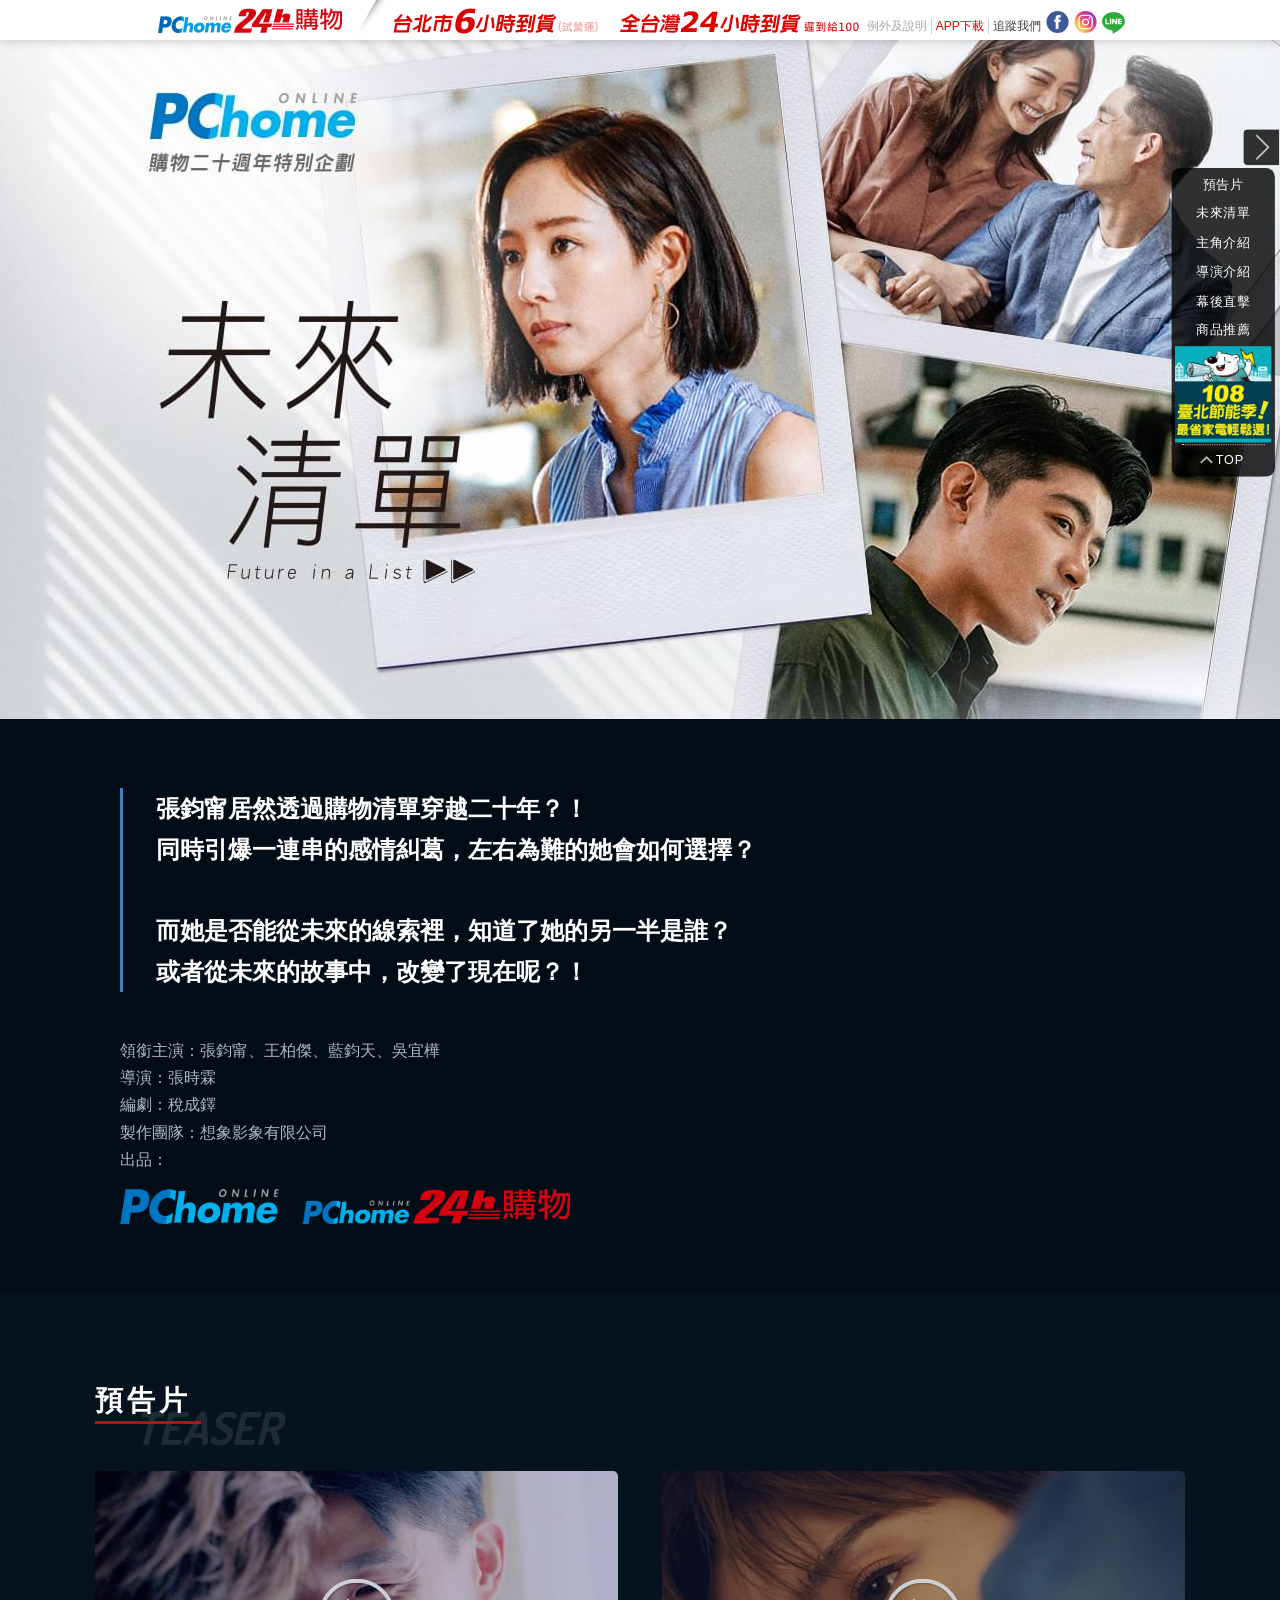
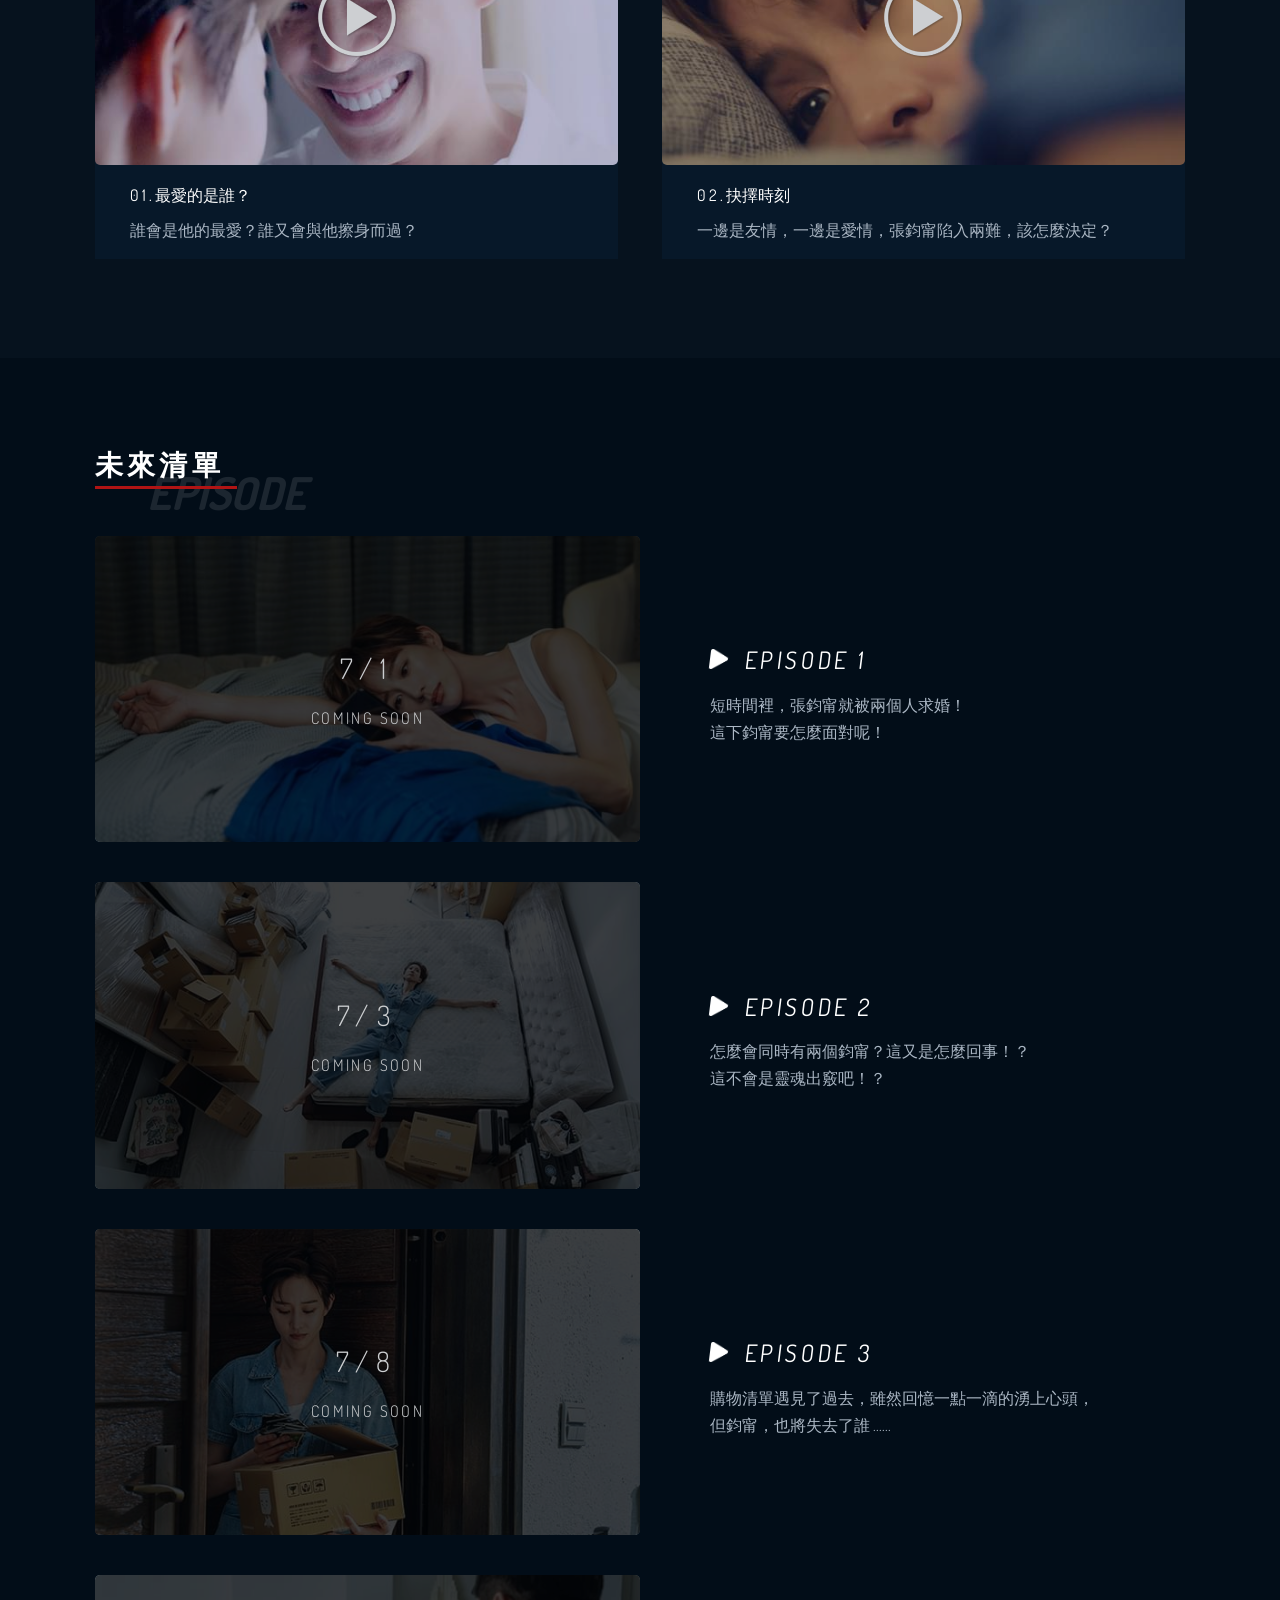
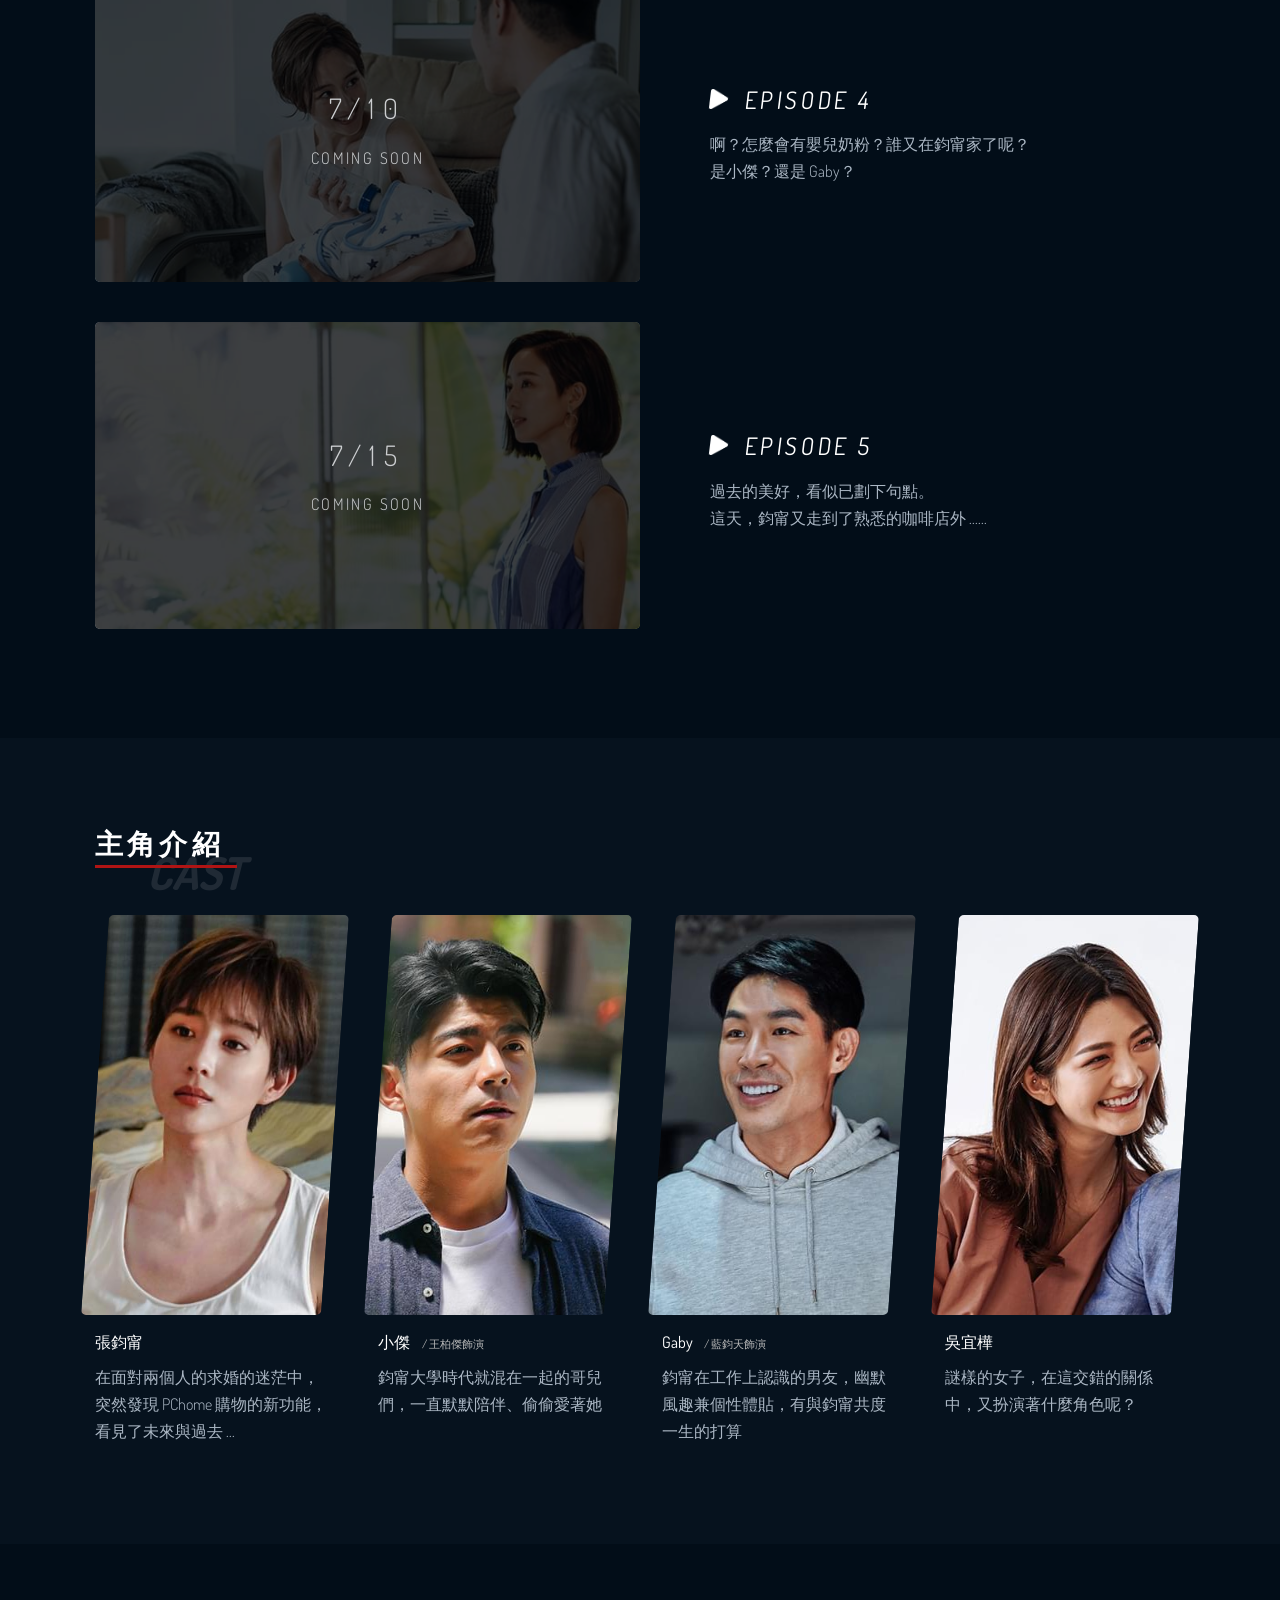
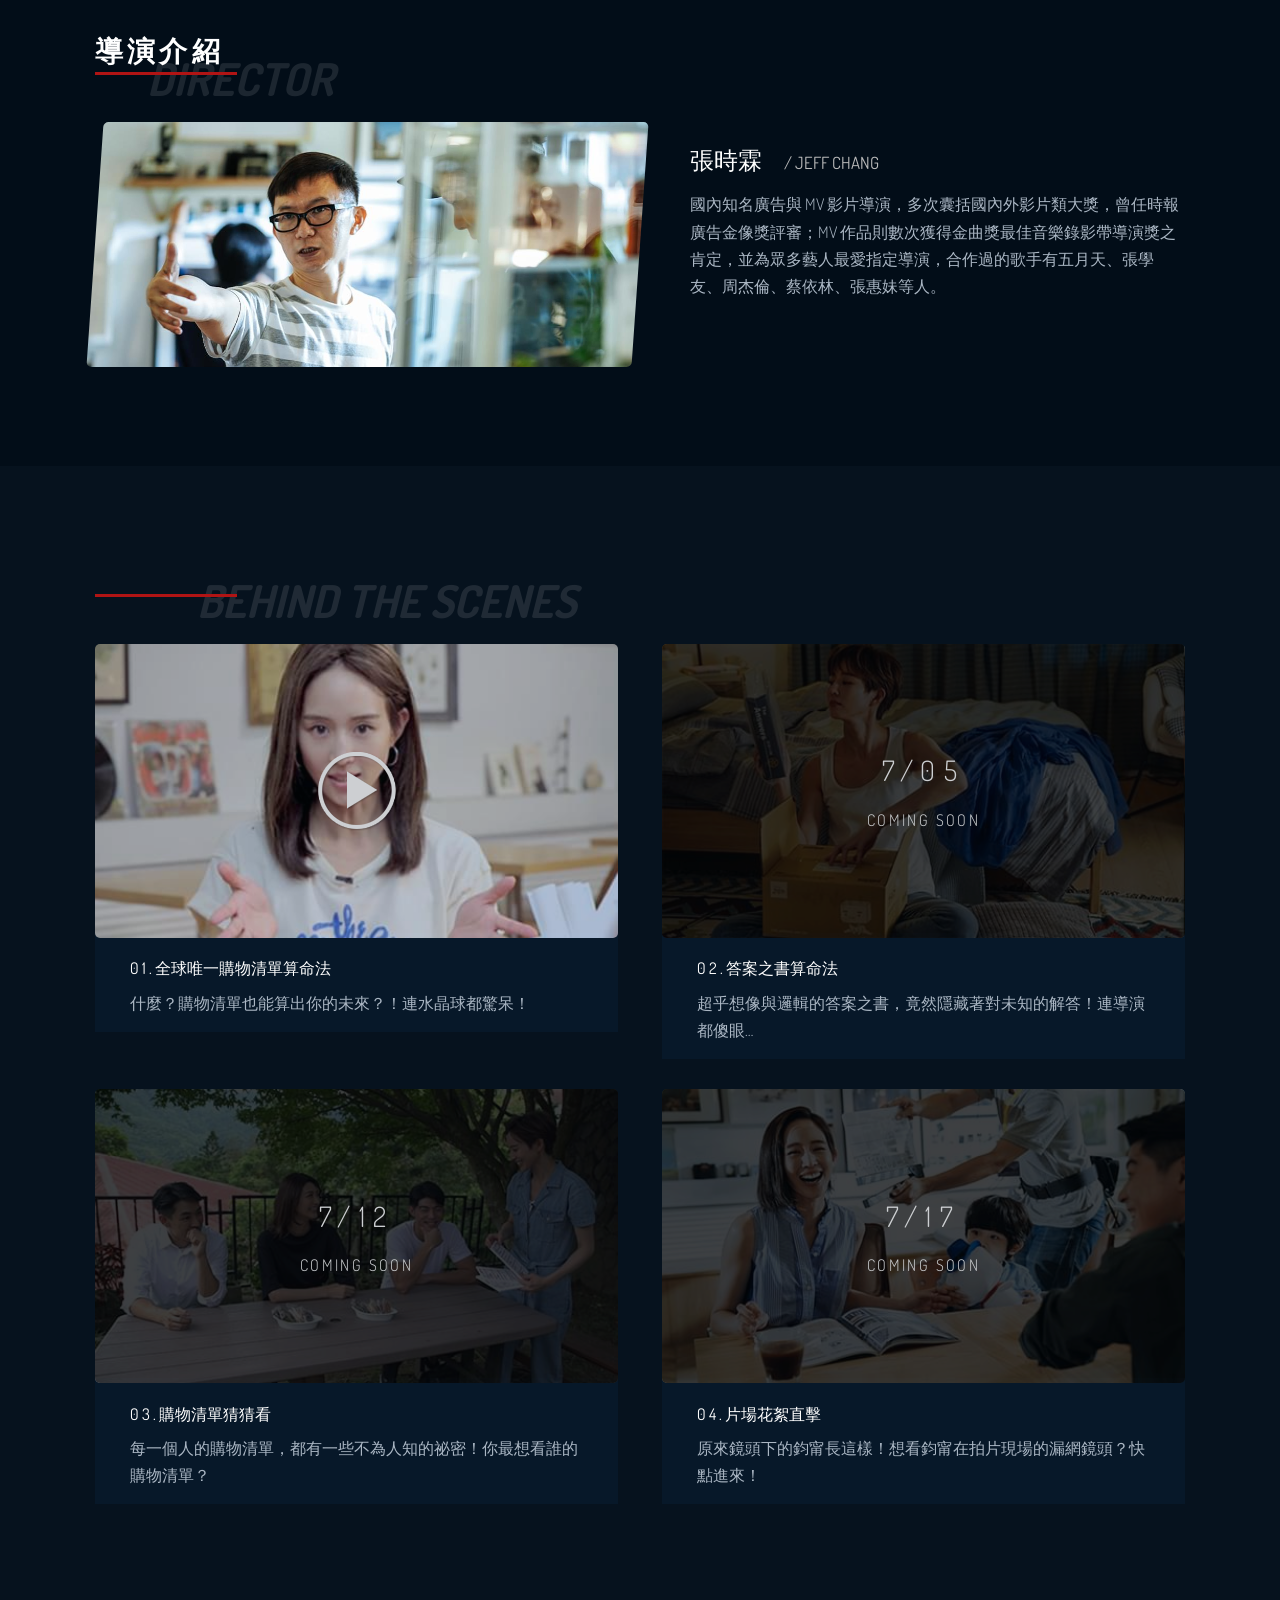
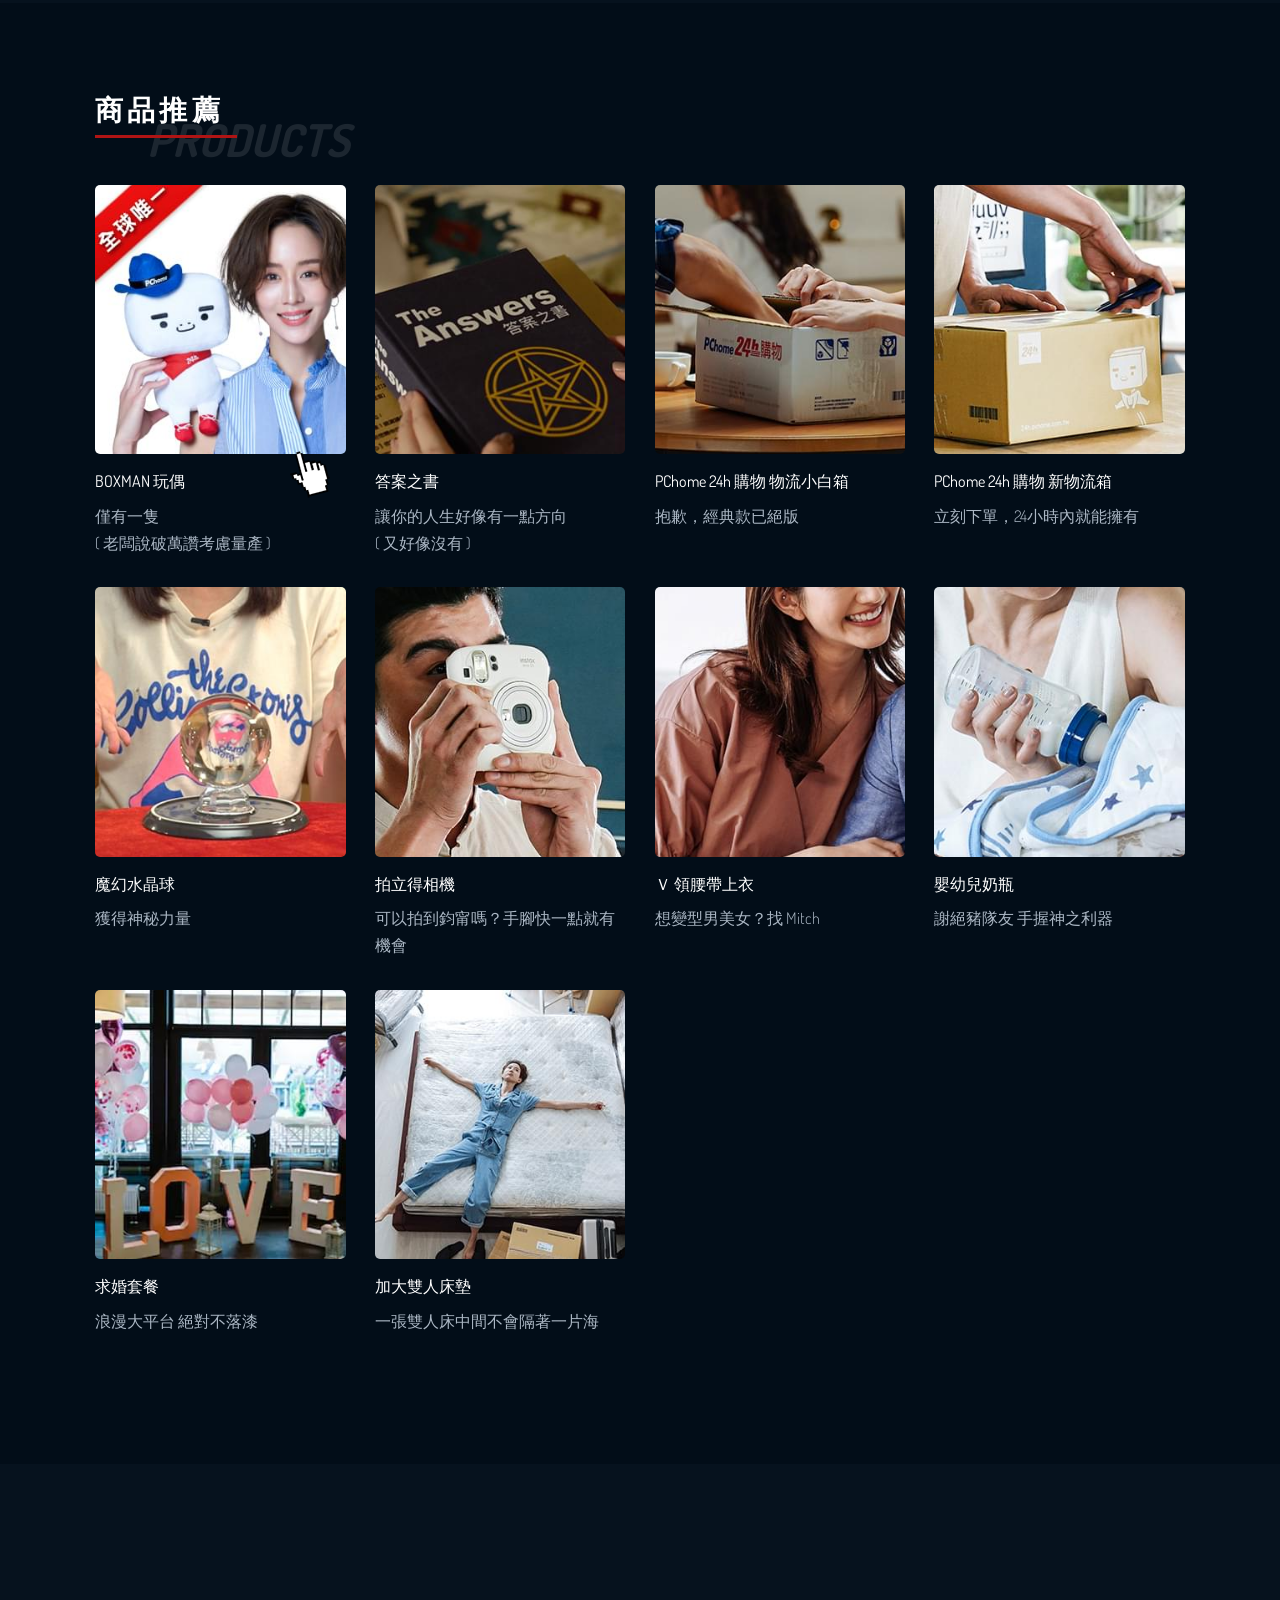
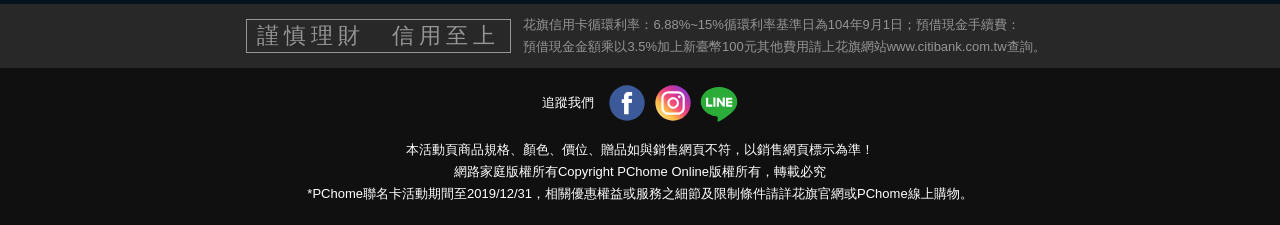
==== commit 7a8834fc: "update" ====
--- a/public/index.html
+++ b/public/index.html
@@ -6,7 +6,7 @@
   <title>PChome購物20週年特別企劃《未來清單》</title>
   <meta property="og:title" content="PChome購物20週年特別企劃《未來清單》">
   <meta property="og:description" content="台北市6小時到貨(試營運)，全台灣24小時到貨！" />
-  <meta property="og:image" content="https://a.ecimg.tw/css/2016/style/images/v201607/sitelogo/h24.png">
+  <meta property="og:image" content="./share.jpg">
   <link rel="apple-touch-icon" type="image/x-icon" href="https://e.ecimg.tw/img/icon/24-64x64.ico" sizes="64x64" />
   <link rel="icon" type="image/x-icon" href="https://e.ecimg.tw/img/icon/24-64x64.ico" sizes="64x64" />
   <link rel="icon" type="image/x-icon" href="https://e.ecimg.tw/img/icon/24-32x32.ico" sizes="32x32" />
@@ -16,8 +16,7 @@
   <meta name="format-detection" content="telephone=no">
   <meta name="format-detection" content="address=no">
   <meta name="viewport" content="width=device-width, initial-scale=1, maximum-scale=1, user-scalable=no">
-  <meta name="viewport"
-    content="width=device-width, initial-scale=1.0, maximum-scale=1.0, shrink-to-fit=no, user-scalable=0">
+  <meta name="viewport" content="width=device-width, initial-scale=1.0, maximum-scale=1.0, shrink-to-fit=no, user-scalable=0">
 
 
   <!-- CSS -->
@@ -127,9 +126,6 @@
 
 
   <div class="mainContainer">
-
-
-
     <section class='hero' id='section-index'>
       <div class="bg"></div>
     </section>
